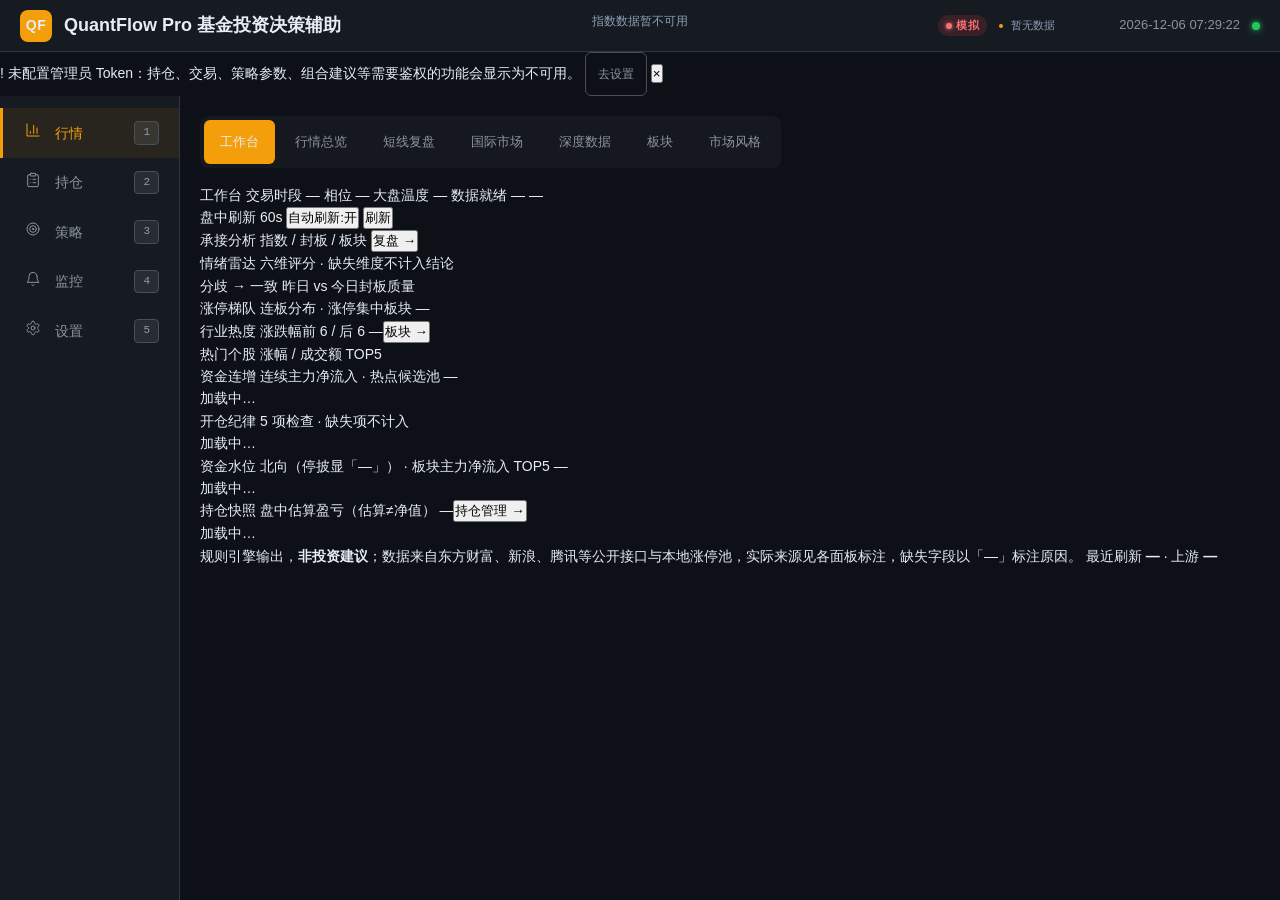
==== web/static/index.html @ f6740909 "fix(ui): 首帧预上色消除 boot 后布局位移 + shell=off 重定向透传查询串(S9-19) 根因: - 渐进渲染先画出存量首帧, DCL 时 shell boot 挂 body.q" ====
<!DOCTYPE html>
<html lang="zh-CN">
<head>
<meta charset="UTF-8">
<meta name="viewport" content="width=device-width, initial-scale=1.0, viewport-fit=cover">
<meta name="apple-mobile-web-app-capable" content="yes">
<meta name="mobile-web-app-capable" content="yes">
<meta name="apple-mobile-web-app-status-bar-style" content="black-translucent">
<meta name="theme-color" content="#04070E">
<link rel="icon" type="image/svg+xml" href="data:image/svg+xml,%3Csvg xmlns='http://www.w3.org/2000/svg' viewBox='0 0 32 32'%3E%3Crect width='32' height='32' rx='8' fill='%2322e3ff'/%3E%3Ctext x='16' y='21.5' font-family='Arial,sans-serif' font-size='13' font-weight='700' fill='%2304070e' text-anchor='middle'%3EQF%3C/text%3E%3C/svg%3E">
<title>QuantFlow Pro 基金投资决策辅助</title>
<style>
/* ========== 全局变量与重置 ========== */
:root {
  --bg-primary: #0d1117;
  --bg-card: #161b22;
  --bg-card-hover: #1c2330;
  --border: #30363d;
  --border-light: #484f58;
  --text-primary: #e6edf3;
  --text-secondary: #8b949e;
  /* STAGE5 R1: 亮色回退对比度过 AA(对卡片 #161b22):
     muted #8B9DB4 = 6.2:1(原 #6e7681 仅 3.8:1);
     tertiary #758AA0 = 4.9:1(原 #586069 仅 2.7:1)。 */
  --text-muted: #8B9DB4;
  --text-tertiary: #758AA0;
  --text-warning: #f59e0b;
  --bg-hover: rgba(255,255,255,0.06);
  --accent: #f59e0b;
  --accent-blue: #f59e0b;
  --accent-cyan: #06b6d4;
  --accent-purple: #f59e0b;
  --color-up: #F87171;
  --color-down: #22c55e;
  --color-flat: #94a3b8;
  --color-info: #3b82f6;
  --color-warning: #f59e0b;
  --color-critical: #F87171;
  --radius: 8px;
  --radius-lg: 12px;
  --shadow: 0 4px 24px rgba(0,0,0,0.3);
  /* STAGE5 R2(P1-12): transition 显式化——原 all 会把 layout 属性(padding/width)
     也纳入过渡，改为只过渡视觉合成属性；var(--transition) 的全部引用点随之生效 */
  --transition: color var(--duration-base) ease, background-color var(--duration-base) ease, border-color var(--duration-base) ease, box-shadow var(--duration-base) ease, transform var(--duration-base) ease, opacity var(--duration-base) ease;
}
*, *::before, *::after { margin:0; padding:0; box-sizing:border-box; }
html, body { height:100%; overflow:hidden; }
body {
  font-family: -apple-system, BlinkMacSystemFont, 'Segoe UI', 'PingFang SC', 'Microsoft YaHei', sans-serif;
  background: var(--bg-primary);
  color: var(--text-primary);
  font-size: 14px;
  line-height: 1.6;
}
::-webkit-scrollbar { width:6px; height:6px; }
::-webkit-scrollbar-track { background:transparent; }
::-webkit-scrollbar-thumb { background:var(--border-light); border-radius:3px; }
::-webkit-scrollbar-thumb:hover { background:var(--text-muted); }

/* ========== 布局 ========== */
.app { display:flex; flex-direction:column; height:100vh; }
.topbar {
  height:52px; min-height:52px;
  background: var(--bg-card);
  border-bottom: 1px solid var(--border);
  display:flex; align-items:center;
  padding: 0 20px;
  gap: 20px;
  z-index: var(--qf-z-nav); /* STAGE5 R1: z-index 收敛至 tokens 六档 */
}
.main-layout { display:flex; flex:1; overflow:hidden; }
.sidebar {
  width: 180px; min-width:180px;
  background: var(--bg-card);
  border-right: 1px solid var(--border);
  display:flex; flex-direction:column;
  padding: 12px 0;
  overflow-y: auto;
}
.content { flex:1; overflow-y:auto; padding:20px; }

/* ========== 顶部栏 ========== */
.logo {
  display:flex; align-items:center; gap:12px;
  font-size:18px; font-weight:700;
  white-space:nowrap;
}
.logo-icon {
  width:32px; height:32px;
  background: var(--accent);
  border-radius:8px;
  display:flex; align-items:center; justify-content:center;
  font-size:14px; font-weight:700; color:var(--qf-ink); /* STAGE5 R2: 引用 token */
  letter-spacing:0.5px;
}
.index-bar { display:flex; gap:16px; flex:1; justify-content:center; }
.index-item {
  display:flex; align-items:center; gap:8px;
  padding:4px 12px;
  background: rgba(255,255,255,0.03);
  border-radius:6px;
  font-size:13px;
  flex:0 0 auto;
  white-space:nowrap;
}
.index-name { color:var(--text-secondary); font-weight:500; }
.index-price { font-weight:600; font-size:14px; }
.index-change { font-size:12px; font-weight:500; }
.topbar-right { display:flex; align-items:center; gap:12px; font-size:13px; color:var(--text-secondary); }
.status-dot {
  width:8px; height:8px; border-radius:50%;
  background:var(--color-down);
  box-shadow: 0 0 6px var(--color-down);
  animation: pulse-dot var(--duration-loop) infinite;
}
.status-dot.connected { background:var(--color-down); }
.status-dot.disconnected { background:var(--color-up); animation: none; }
@keyframes pulse-dot {
  0%,100% { opacity:1; }
  50% { opacity:0.4; }
}
/* (2026-11-05) 阶段三 P2-01：连接状态点是 8×8 的可聚焦按钮(role=button tabindex=0)，
   远低于 48px 触摸目标。视觉尺寸按约束不变，用透明 ::after 把命中区扩到 56×56
   （移动端顶栏仅 46px 高，48 的框以圆点为中心会被视口上沿裁掉约 2px，取 56 保证
   采样区内实测 ≥48×48；伪元素不改变布局占位、不产生滚动）。
   topbar-right 内圆点右侧无其他可点元素，向下溢出顶栏的 5~9px 落在内容区右侧留白。 */
#connStatus { position:relative; }
#connStatus::after {
  content:''; position:absolute; left:50%; top:50%;
  width:56px; height:56px; transform:translate(-50%,-50%);
}

/* ========== 侧边导航 ========== */
.nav-item {
  display:flex; align-items:center; gap:12px;
  padding:12px 20px;
  cursor:pointer;
  color:var(--text-secondary);
  transition: var(--transition);
  border-left:3px solid transparent;
  font-size:14px;
}
.nav-item:hover { background:rgba(255,255,255,0.04); color:var(--text-primary); }
.nav-item.active {
  color:var(--accent);
  background:rgba(245,158,11,0.08);
  border-left-color:var(--accent);
}
.nav-icon { width:20px; text-align:center; font-size:16px; }

/* ========== 页面容器 ========== */
.page { display:none; }
.page.active { display:block; }

/* ========== 通用组件 ========== */
.card {
  background:var(--bg-card);
  border:1px solid var(--border);
  border-radius:var(--radius-lg);
  padding:20px;
  transition: var(--transition);
}
.card:hover { border-color:var(--border-light); }
.card-title {
  font-size:14px; font-weight:600;
  margin-bottom:16px;
  display:flex; align-items:center; gap:8px;
}
.card-title::before {
  content:'';
  width:3px; height:16px;
  background:var(--accent-blue);
  border-radius:2px;
}
.grid-2 { display:grid; grid-template-columns:repeat(2,1fr); gap:16px; }
/* (2026-10-26) 修复移动端内容被裁切：CSS Grid 的 item 默认 min-width:auto，
   会按内容（这里含多列表格）的 min-content 撑宽轨道 —— 实测 #page-fund 在 375px 视口下
   轨道被撑到 532px，卡片溢出 157px 且因 body overflow-x:hidden 而无滚动条，
   "操作"列与按钮直接点不到。给 grid item 补 min-width:0 后轨道回到 351px，
   表格由 .table-wrap 内部横向滚动承载（其本身即 overflow-x:auto）。 */
.grid-2 > *, .grid-3 > *, .grid-4 > * { min-width:0; }
/* (2026-10-28) 基金页双栏挤压修复:8 列持仓表(含 4 个操作按钮)在双栏下被压成逐字竖排,
   实测 1440 视口名称列仅 58px、"现净值"整列竖排、操作列滚出可视区;1920 双栏表宽 800
   也仅够勉强换行。策略:≤1680 单列(表格独占整行),≥1681 改 2:1 非对称分栏保证表格优先;
   表格自身给 min-width 兜住 769~999 窄栏,横向滚动仍由 .table-wrap 的 overflow-x 承载。 */
#fundPositionTableWrap table { min-width:860px; }
#fundPositionTableWrap th { white-space:nowrap; }
/* 徽章为 inline-flex,默认可收缩会把"截至 2026-10-27"从连字符处折成两行(1024 实测);
   本表允许换行后,说明文字整体落到下一行,日期保持完整。 */
#fundPositionTableWrap .freshness-badge { flex-wrap:wrap; }
@media (max-width:1680px) {
  .fund-grid { grid-template-columns:1fr; }
}
@media (min-width:1681px) {
  .fund-grid { grid-template-columns:minmax(0,2fr) minmax(360px,1fr); }
}
.grid-3 { display:grid; grid-template-columns:repeat(3,1fr); gap:16px; }
/* (2026-10-26) CLS 修复：首屏容器在异步回填前高度为 0（或远小于终态），数据到达后撑开，
   导致下方内容整体下移。实测桌面 CLS 0.03–0.37（中位数 0.23，远超 0.1 阈值）。
   下面的高度全部来自 Playwright 实测的"空态 vs 填充后"渲染高度，不是估算：
     桌面 1440：indexCards 159→139、sectorHeatmap 220→507、热股表容器 199→360
     移动 390 ：indexCards 159→388、sectorHeatmap →734
   策略：能定高的定高（min=max），内容多于预期时容器内滚动，保证任何一次回填都不改变外部布局。 */
/* (2026-10-28) 生产移动端 CLS 0.023 的位移源是 #indexCards 异步回填（先 +48px 再 +40px）：
   旧的 160/392 两组预留按早期卡片高度估算，已比当前终态少 80~90px；终态高度随列数变化，
   按断点各自预留实测：3 列(>1024) 169px、2 列(769–1024) 354px、1 列(≤768) 480px
   （375/414/768 实测一致，360 视口 468px），向上取整到 172/360/484。 */
#indexCards { min-height:172px; }
#indexCards > .card { contain:layout; }
/* 阶段5: 策略页两张图表卡被栅格 stretch 拉到等高(受 K线卡 450px 影响), 空态雷达
   只有 120px 内容却顶在上边, 下方留出大片空白。让首卡纵向 flex + 内容区 flex:1,
   空白就分布到上下变成呼吸, 而不是堆在底部像没渲染完。 */
#page-strategy .grid-2 > .card:first-child { display:flex; flex-direction:column; }
#page-strategy .grid-2 > .card:first-child > div:last-child { flex:1; }
#sectorHeatmap { min-height:510px; max-height:510px; overflow-y:auto; }
#hotStockWrap { min-height:360px; }
@media (max-width:1024px) {
  #indexCards { min-height:360px; }
}
@media (max-width:768px) {
  #indexCards { min-height:484px; }
  /* 移动端热力图在首屏视口外，预留过大只会留白，故取较小定高 + 内部滚动 */
  #sectorHeatmap { min-height:420px; max-height:420px; }
}
.grid-4 { display:grid; grid-template-columns:repeat(4,1fr); gap:16px; }
.flex-between { display:flex; justify-content:space-between; align-items:center; }
.mb-16 { margin-bottom:24px; }   /* 阶段5 节奏: 区块间距 16→24, 与 4px 栅格对齐的宏观呼吸 */
.mb-12 { margin-bottom:12px; }
.mt-16 { margin-top:16px; }
.gap-16 { gap:16px; }

/* 表格 */
.table-wrap { overflow-x:auto; }
table { width:100%; border-collapse:collapse; font-size:13px; }
th {
  text-align:left; padding:12px 12px;
  background:rgba(255,255,255,0.03);
  color:var(--text-secondary);
  font-weight:500; font-size:12px;
  letter-spacing:0.3px;
  border-bottom:1px solid var(--border);
  position:sticky; top:0;
  white-space:nowrap;
}
td {
  padding:12px 12px;
  border-bottom:1px solid var(--border);
  transition: var(--transition);
}
tr:hover td { background:rgba(255,255,255,0.02); }
tr:nth-child(even) td { background:rgba(255,255,255,0.01); }
tr:nth-child(even):hover td { background:rgba(255,255,255,0.03); }

/* 标签页 */
.tabs { display:flex; gap:4px; margin-bottom:16px; background:rgba(255,255,255,0.03); border-radius:8px; padding:4px; }
.tab {
  padding:8px 16px; border-radius:6px; cursor:pointer;
  color:var(--text-secondary); font-size:13px; font-weight:500;
  transition: var(--transition);
}
.tab:hover { color:var(--text-primary); }
.tab.active { background:var(--accent-blue); color:var(--qf-ink); } /* STAGE5 R2: 琥珀底 ink 深字(8.8:1) */

/* 按钮 */
.btn {
  padding:8px 20px; border:none; border-radius:6px;
  font-size:13px; font-weight:500; cursor:pointer;
  transition: var(--transition); display:inline-flex;
  align-items:center; gap:8px;
}
.btn-primary { background:var(--accent); color:var(--qf-ink); }
.btn-primary:hover { background:#d97706; }
/* (2026-11-05) 阶段三 P1-01：hud 主题把 --color-up/--color-down 重映射为浅色板
   (#F87171/#34D399)，白色文字实测仅 2.76:1 与 1.92:1（AA 要求 4.5:1）。底色按约束保留，
   文字改为深色 #0b1220：在 #F87171 上实测 6.77:1、在 #34D399 上 9.74:1；
   hover 态两者整元素 opacity .9 后仍为 5.67:1 与 8.06:1；disabled 态
   由下方 :disabled 规则固定 .85，实测 5.17:1 / 7.30:1。 */
.btn-success { background:var(--color-down); color:#0b1220; }
.btn-success:hover { opacity:0.9; }
.btn-danger { background:var(--color-up); color:#0b1220; }
.btn-danger:hover { opacity:0.9; }
/* (2026-11-05) 阶段三 P1-01 续：提交中的 disabled 态由 withLoading() 写 inline
   opacity:.6，整元素与背景合成后 danger 仅 3.19:1、success 4.21:1（仍低于 4.5）。
   只对这两个语义按钮把加载态透明度固定为 .85（实测 5.19:1 / 7.29:1），
   其余按钮维持原有 .6 外观；inline 声明需 !important 才能覆盖。 */
.btn-danger:disabled, .btn-success:disabled { opacity:0.85 !important; }
.btn-outline {
  background:transparent; color:var(--text-secondary);
  border:1px solid var(--border-light);
}
.btn-outline:hover { border-color:var(--accent-blue); color:var(--accent-blue); }
.btn-sm { padding:8px 12px; font-size:12px; }

/* 弹窗 */
.modal-mask {
  position:fixed; top:0; left:0; right:0; bottom:0;
  background:rgba(0,0,0,0.6); z-index:var(--qf-z-modal);
  display:flex; align-items:center; justify-content:center;
  padding:20px;
}
.modal-box {
  background:var(--bg-card); border:1px solid var(--border);
  border-radius:var(--radius-lg); width:100%; box-shadow:var(--shadow);
}
.modal-header {
  display:flex; justify-content:space-between; align-items:center;
  padding:16px 20px; border-bottom:1px solid var(--border);
  font-size:14px; font-weight:600;
}
.modal-close { cursor:pointer; font-size:22px; color:var(--text-muted); line-height:1; padding:0 4px; }
.modal-close:hover { color:var(--text-primary); }
.modal-body { padding:20px; }

/* 温度计组件 */
.thermo-meter {
  display:flex; align-items:center; gap:16px; padding:12px 0;
}
.thermo-bar {
  flex:1; height:12px; border-radius:6px;
  background:linear-gradient(to right, var(--color-down) 0%, var(--color-flat) 40%, var(--color-warning) 70%, var(--color-up) 100%);
  position:relative; box-shadow:inset 0 1px 3px rgba(0,0,0,0.3);
}
.thermo-pointer {
  position:absolute; top:-4px; width:4px; height:20px;
  background:#fff; border-radius:2px; box-shadow:0 0 6px rgba(255,255,255,0.8);
  /* QA 复核观察项: 移除对 left 属性的 layout 过渡(违反 motion 铁律)。
     温度计整卡经 innerHTML 重渲染更新, 过渡在重建元素上从不生效(零视觉变化);
     translateX 百分比相对元素自身宽度而非容器, 纯 CSS 无法等价替换 left:% 定位,
     按风险最小原则移除动画而非改写布局。 */
}
.thermo-score {
  font-size:32px; font-weight:700; min-width:60px; text-align:right;
}

/* 分析师角色卡片 */
.analyst-grid { display:grid; grid-template-columns:repeat(auto-fit,minmax(220px,1fr)); gap:12px; margin:12px 0; }
.analyst-card {
  padding:12px 12px; border:1px solid var(--border); border-radius:8px;
  background:rgba(255,255,255,0.02);
}
.analyst-name { font-size:13px; font-weight:600; color:var(--accent); margin-bottom:4px; }
.analyst-opinion { font-size:12px; color:var(--text-secondary); line-height:1.5; }

/* 辩论区 */
.debate-box {
  padding:12px; border-left:3px solid var(--border); margin:8px 0;
  background:rgba(255,255,255,0.02); border-radius:0 6px 6px 0;
}
.debate-bull { border-left-color:var(--color-up); }
.debate-bear { border-left-color:var(--color-down); }

/* 信号强度条 */
.signal-row { display:flex; align-items:center; gap:8px; padding:8px 0; font-size:12px; }
.signal-label { min-width:90px; color:var(--text-secondary); }
.signal-bar { flex:1; height:6px; background:var(--border); border-radius:3px; overflow:hidden; }
.signal-bar-fill { height:100%; border-radius:3px; }
.signal-score { min-width:50px; text-align:right; font-weight:600; }

/* 输入框 */
.input, .select {
  background:var(--bg-primary); border:1px solid var(--border);
  border-radius:6px; padding:8px 12px; color:var(--text-primary);
  font-size:13px; outline:none; transition: var(--transition);
  width:100%;
}
.input:focus, .select:focus { border-color:var(--accent-blue); }
/* (2026-11-05) 阶段三 P2-04：原本 .input 的 outline:none + .input:focus 只换边框色，
   键盘用户在 config 页看不到焦点；position 页行内链接又沿用 UA 默认
   outline(1px #101010)，在深底上几乎不可见。统一改为 focus-visible 高对比
   焦点环（STAGE5 R2: 引用 token --qf-neon-cyan，对深底约 10:1，远超 3:1）。
   放在 .input:focus 之后以保证同特异度下后者生效。 */
.input:focus-visible, .select:focus-visible, textarea:focus-visible,
a:focus-visible, button:focus-visible, [role="button"]:focus-visible,
[tabindex]:focus-visible,
.btn:focus-visible, .tab:focus-visible, .hud-subtab:focus-visible, .bottom-tab-item:focus-visible {
  outline: 2px solid var(--qf-neon-cyan); outline-offset: 2px;
}
.select { cursor:pointer; }
.form-group { margin-bottom:16px; }
.form-label { display:block; font-size:12px; color:var(--text-secondary); margin-bottom:6px; font-weight:500; }

/* 信号标签 */
.signal { padding:4px 12px; border-radius:4px; font-size:12px; font-weight:600; display:inline-block; }
.signal-bullish { background:rgba(239,68,68,0.15); color:var(--color-up); }
.signal-bearish { background:rgba(34,197,94,0.15); color:var(--color-down); }
.signal-neutral { background:rgba(148,163,184,0.15); color:var(--color-flat); }
.signal-buy { background:rgba(239,68,68,0.2); color:var(--color-up); }
.signal-sell { background:rgba(34,197,94,0.2); color:var(--color-down); }
.signal-hold { background:rgba(148,163,184,0.2); color:var(--color-flat); }

/* 进度条 */
.progress-bar { height:6px; background:var(--border); border-radius:3px; overflow:hidden; }
/* QA 复核观察项: 移除 transition: width(同 thermo-pointer 裁定——innerHTML 重渲染
   使 transition 从不生效, 移除为零视觉变化且符合 motion 铁律) */
.progress-fill { height:100%; border-radius:3px; }

/* Toast */
.toast-container { position:fixed; top:60px; right:20px; z-index:var(--qf-z-toast); display:flex; flex-direction:column; gap:8px; }
.toast {
  padding:12px 20px; border-radius:8px;
  font-size:13px; font-weight:500;
  box-shadow:var(--shadow);
  animation: toast-in var(--duration-slow) ease;
  min-width:240px;
}
/* 状态色板(toast/api-error-panel 成对调校 bg/border/text，语义独立暂不入 token；暗色由 aurora-theme 覆写) */
.toast-success { background:#065f46; color:#6ee7b7; border:1px solid #059669; }
.toast-error { background:#7f1d1d; color:#fca5a5; border:1px solid #dc2626; }
.toast-info { background:#1e3a5f; color:#93c5fd; border:1px solid #2563eb; }
/* 阶段四:持久错误卡(不自动消失,带明确原因与重试) */
.api-error-panel {
  /* --token-banner-bottom 由 refreshTokenBanner() 写入：未配置 Token 时顶部多一条横幅，
     错误卡必须从横幅下沿开始，否则会盖住横幅上的"去设置"按钮。 */
  position:fixed; top:var(--token-banner-bottom, 60px); right:20px; z-index:var(--qf-z-toast); display:none;
  align-items:flex-start; gap:12px; max-width:380px; padding:12px 16px;
  border-radius:10px; background:#7f1d1d; color:#fca5a5; border:1px solid #dc2626;
  box-shadow:0 8px 24px rgba(0,0,0,0.35); font-size:13px;
}
.api-error-panel.show { display:flex; }
.api-error-panel .aep-body { flex:1; min-width:0; }
.api-error-panel .aep-title { font-weight:700; margin-bottom:2px; color:#fecaca; }
.api-error-panel .aep-msg { line-height:1.5; word-break:break-word; }
.api-error-panel .aep-retry {
  background:#dc2626; color:#fff; border:0; border-radius:6px;
  padding:4px 12px; cursor:pointer; font-size:12px; flex-shrink:0;
}
.api-error-panel .aep-close {
  background:transparent; border:0; color:#fca5a5; font-size:16px;
  line-height:1; cursor:pointer; flex-shrink:0;
}
@media (max-width:640px) {
  /* top 同样要避让 Token 横幅（移动端横幅会换行到 2~3 行） */
  .api-error-panel { left:12px; right:12px; top:var(--token-banner-bottom, 56px); max-width:none; }
  /* S9-18: 触控目标 ≥44px(仅移动端收紧, 桌面保持紧凑) */
  .api-error-panel .aep-retry { min-height:44px; min-width:44px; }
  .api-error-panel .aep-close { min-width:44px; min-height:44px; font-size:20px; }
}
@keyframes toast-in { from { opacity:0; transform:translateX(40px); } to { opacity:1; transform:translateX(0); } }

/* Loading（静态占位，无扫光动画） */
.pulse-loading { position:relative; }

/* 热力图 */
.heatmap { display:flex; flex-wrap:wrap; gap:4px; }
.heatmap-cell {
  padding:8px 12px; border-radius:4px;
  font-size:12px; font-weight:500;
  cursor:default; transition: var(--transition);
  text-align:center; min-width:80px;
}
.heatmap-cell:hover { transform:scale(1.05); }

/* 新闻滚动 */
.news-ticker {
  overflow:hidden; white-space:nowrap;
  background:rgba(255,255,255,0.02);
  border-radius:8px; padding:12px 16px;
  position:relative;
}
.news-ticker-inner {
  display:inline-block;
  /* 2026-11-08：时长由 JS 按内容宽度注入（--ticker-dur，固定 60px/s）。
     原来写死 30s：40 条资讯内容宽约 1.5 万像素，30 秒跑完 ≈ 520px/s，
     肉眼来不及读。默认值仅作兜底。 */
  animation: ticker-scroll var(--ticker-dur, var(--duration-ticker)) linear infinite;
}
@keyframes ticker-scroll {
  0% { transform:translateX(0); }
  100% { transform:translateX(-50%); }
}
.news-item { display:inline-flex; align-items:center; gap:8px; margin-right:40px; }
.news-dot { width:5px; height:5px; border-radius:50%; background:var(--accent-blue); }

/* 辩论面板 */
.debate-panel { display:grid; grid-template-columns:1fr auto 1fr; gap:16px; }
.debate-side { padding:16px; border-radius:8px; }
.debate-bull { background:rgba(239,68,68,0.06); border:1px solid rgba(239,68,68,0.15); }
.debate-bear { background:rgba(34,197,94,0.06); border:1px solid rgba(34,197,94,0.15); }
.debate-center {
  display:flex; flex-direction:column; align-items:center; justify-content:center;
  padding:16px; min-width:120px;
}
.debate-vs {
  font-size:14px; font-weight:700;
  color:var(--text-muted);
  letter-spacing:1px;
}

/* 决策卡片 */
.decision-card {
  text-align:center; padding:24px;
  border-radius:var(--radius-lg);
  border:2px solid;
}
.decision-buy { border-color:var(--color-up); background:rgba(239,68,68,0.05); }
.decision-sell { border-color:var(--color-down); background:rgba(34,197,94,0.05); }
.decision-hold { border-color:var(--color-flat); background:rgba(148,163,184,0.05); }
.decision-label { font-size:22px; font-weight:700; letter-spacing:1px; }

/* 预警项 */
.alert-item {
  display:flex; align-items:flex-start; gap:12px;
  padding:12px; border-radius:8px;
  margin-bottom:8px;
  border-left:3px solid;
}
.alert-info { border-color:var(--color-info); background:rgba(59,130,246,0.05); }
.alert-warning { border-color:var(--color-warning); background:rgba(245,158,11,0.05); }
.alert-critical { border-color:var(--color-critical); background:rgba(239,68,68,0.05); }
.alert-icon { font-size:18px; margin-top:2px; }

/* 健康状态 */
.health-dot { width:10px; height:10px; border-radius:50%; display:inline-block; }
.health-ok { background:var(--color-down); box-shadow:0 0 6px var(--color-down); }
.health-warn { background:var(--color-warning); box-shadow:0 0 6px var(--color-warning); }
.health-err { background:var(--color-up); box-shadow:0 0 6px var(--color-up); }

/* ========== 响应式 ========== */
@media (max-width:1024px) {
  .grid-4 { grid-template-columns:repeat(2,1fr); }
  .grid-3 { grid-template-columns:repeat(2,1fr); }
  .debate-panel { grid-template-columns:1fr; }
  .debate-center { flex-direction:row; min-width:auto; }
}
@media (max-width:768px) {
  .sidebar { display:none; }
  .grid-4, .grid-3, .grid-2 { grid-template-columns:1fr; }
  .index-bar { display:none; }
  /* (2026-11-05) 阶段三补丁:移动端固定底栏实测 54px(≤768 断点 58px),原留白 70px 未计入
     刘海屏底部安全区 —— iPhone 类设备 safe-area-inset-bottom≈34px 时底栏实际高 88px,
     内容最后一段会被永久压住 18px。这里把留白与 scroll-padding 同步叠加 env(),
     保证滚到底后末行控件仍在底栏之上;scroll-padding-bottom 让键盘聚焦 /
     scrollIntoView 把控件滚出底栏覆盖区(WCAG 2.4.11)。不改底栏高度、不改布局骨架。 */
  .content {
    padding:12px;
    padding-bottom:calc(70px + env(safe-area-inset-bottom, 0px));
    scroll-padding-bottom:calc(70px + env(safe-area-inset-bottom, 0px));
  }
  .bottom-tab-bar { display:flex !important; }
  .data-quality-badge { display:none; }
  .data-freshness { display:none; }
  .llm-provider-bar { font-size:11px; padding:8px 12px; }

  /* ===== 移动端深度优化(2026-07-30) ===== */
  /* 顶栏瘦身:logo 文字隐藏,只保留 logo 图标 + 时间 */
  .logo span { display:none; }
  .logo-icon { width:28px; height:28px; font-size:13px; }
  /* 刘海屏顶部安全区(iPhone X+ status bar) */
  .topbar { height:46px; min-height:46px; padding:0 12px; padding-top:max(8px, env(safe-area-inset-top)); gap:12px; }
  .topbar-right { gap:8px; font-size:11px; }
  #sysTime { font-size:11px; }

  /* 卡片更紧凑:减小内边距,避免内容拥挤 */
  .card { padding:12px; border-radius:10px; }
  .card-title { font-size:14px; margin-bottom:12px; }
  .mb-16 { margin-bottom:12px; }
  .mb-12 { margin-bottom:8px; }

  /* 表格字号缩小,行高紧凑,横向滚动更友好 */
  table { font-size:12px; }
  th { padding:8px 8px; font-size:11px; }
  td { padding:8px 8px; }
  .table-wrap { -webkit-overflow-scrolling:touch; }

  /* 按钮组在移动端强制换行,避免溢出 */
  .btn { padding:8px 12px; font-size:12px; }
  .btn-sm { padding:4px 12px; font-size:11px; }

  /* 模态框更窄,padding 减小,避免撑满屏幕 */
  .modal-mask { padding:0; }
  .modal-box { border-radius:0; min-height:100vh; max-height:100vh; overflow-y:auto; }
  .modal-header { padding:12px 16px; font-size:14px; position:sticky; top:0; background:var(--bg-card); z-index:var(--qf-z-sticky); }
  .modal-close { font-size:24px; }
  .modal-body { padding:16px; max-height:none !important; }

  /* 内联 grid 1fr 1fr 在移动端强制单列(覆盖内联 style) */
  .modal-body [style*="grid-template-columns:1fr 1fr"] { grid-template-columns:1fr !important; }
  .modal-body [style*="display:grid"] { gap:8px !important; }
  /* 添加股票表单(2026-07-30):移动端强制单列 */
  #addStockForm [style*="grid-template-columns:1fr 1fr"] { grid-template-columns:1fr !important; }

  /* flex 按钮组换行:gap 较大且无 flex-wrap 的容器,移动端允许换行 */
  .card [style*="display:flex"][style*="gap:12px"]:not([style*="flex-wrap"]) { flex-wrap:wrap; gap:8px !important; }
  .card [style*="display:flex"][style*="gap:8px"]:not([style*="flex-wrap"]):not([style*="align-items:center"]) { flex-wrap:wrap; }

  /* 输入框在移动端占满宽度,取消 max-width 限制 */
  .input { width:100% !important; max-width:none !important; }
  .card [style*="max-width"] { max-width:none !important; width:100% !important; }

  /* SVG 图表自适应宽度(K线/雷达图固定 280px 不可缩放) */
  svg[width="280"] { width:100% !important; height:auto !important; }
  svg[width="100%"] { height:auto !important; }
  svg[viewBox] { max-width:100%; }

  /* 辩论面板:多空双方纵向排列(已在 1024px 处理,768px 进一步紧凑) */
  .debate-side { padding:12px; }
  .debate-center { padding:8px; min-width:0; }

  /* 决策卡片:字号缩小 */
  .decision-card { padding:16px; }
  .decision-label { font-size:18px; }

  /* 温度计:缩小分数 */
  .thermo-score { font-size:24px; min-width:50px; }
  .thermo-bar { height:10px; }

  /* 分析师卡片:最小宽度降为 160px,避免过窄 */
  .analyst-grid { grid-template-columns:1fr; gap:8px; }
  .analyst-card { padding:8px 12px; }
  .analyst-name { font-size:12px; }
  .analyst-opinion { font-size:11px; }

  /* 底部 tab 小屏适配 */
  .bottom-tab-bar .tab-items { padding:2px 2px 0; }
  .bottom-tab-item { padding:4px 2px 4px; font-size:11px; letter-spacing:0.05em; }
  .bottom-tab-item .tab-icon svg { width:16px; height:16px; }
  .bottom-tab-item.active::after { inset:1px -1px; border-radius:8px; }

  /* LLM provider bar 内边距更紧凑 */
  .llm-provider-bar { font-size:11px; padding:8px 12px; margin-bottom:12px; }

  /* 上传模态框:文件大小提示更紧凑 */
  #uploadModal .modal-box { max-width:100% !important; }
  #uploadResult table { font-size:11px; }
  #uploadResult th, #uploadResult td { padding:4px 4px; }
}

/* ===== 超小屏优化(<=360px):进一步压缩 ===== */
@media (max-width:360px) {
  .bottom-tab-item { padding:4px 2px 4px; font-size:11px; letter-spacing:0.05em; }
  .bottom-tab-item .tab-icon svg { width:14px; height:14px; }
  .bottom-tab-item.active::after { inset:0; border-radius:6px; }
  .card { padding:12px; }
  .card-title { font-size:13px; }
  table { font-size:11px; }
  th, td { padding:4px 8px; }
  .btn { padding:4px 12px; font-size:11px; }
  .logo-icon { width:24px; height:24px; font-size:11px; }
  .topbar { padding:0 8px; }
  #sysTime { font-size:11px; letter-spacing:0.05em; }
  .modal-body { padding:12px; }
  /* 超小屏表格优化(2026-07-30):数字列不换行 + 等宽数字,
     配合 .table-wrap overflow-x:auto 横向滚动,避免 7 列挤压导致数字换行难读。
     pure CSS,不改 HTML 结构/配色/字体。 */
  th, td { white-space:nowrap; }
  table { font-variant-numeric:tabular-nums; }
}

/* ===== 横屏适配(高度 <500px):模态框不撑满 ===== */
@media (max-width:768px) and (max-height:500px) and (orientation:landscape) {
  .modal-box { min-height:auto; max-height:100vh; }
  .modal-body { max-height:70vh !important; overflow-y:auto; }
}

/* ========== 数据质量徽章 ========== */
.data-quality-badge {
  display:inline-flex; align-items:center; gap:4px;
  padding:2px 8px; border-radius:10px;
  font-size:11px; font-weight:600;
  letter-spacing:0.5px;
}
/* 状态徽章色板(成对调校 dot/glow，语义独立暂不入 token；#f87171 与 --color-up 同值) */
.badge-realtime { background:rgba(34,197,94,0.15); color:#4ade80; }
.badge-delayed { background:rgba(245,158,11,0.15); color:#fbbf24; }
.badge-mock { background:rgba(239,68,68,0.15); color:#f87171; }
.badge-realtime::before, .badge-delayed::before, .badge-mock::before {
  content:''; width:6px; height:6px; border-radius:50%;
}
.badge-realtime::before { background:#4ade80; box-shadow:0 0 4px #4ade80; }
.badge-delayed::before { background:#fbbf24; box-shadow:0 0 4px #fbbf24; }
.badge-mock::before { background:#f87171; box-shadow:0 0 4px #f87171; }

/* ========== LLM Provider 状态 ========== */
.llm-provider-bar {
  display:flex; align-items:center; gap:8px;
  padding:8px 16px; border-radius:8px;
  background:rgba(245,158,11,0.08);
  border:1px solid rgba(245,158,11,0.2);
  font-size:12px; margin-bottom:16px;
}
.llm-provider-icon { display:inline-flex; }
.llm-provider-name { color:var(--accent); font-weight:600; }
.llm-provider-status { margin-left:auto; }

/* ========== 底部标签栏（移动端）— 全新设计(2026-08-01) ========== */
.bottom-tab-bar {
  display:none;
  position:fixed; bottom:0; left:0; right:0;
  z-index:var(--qf-z-nav); /* STAGE5 R1: 移动端底部导航与顶栏同档 */
  padding:0;
  padding-bottom:env(safe-area-inset-bottom, 0px);
  /* 玻璃态效果 */
  background:rgba(22,27,34,0.85);
  backdrop-filter:blur(16px) saturate(1.4);
  -webkit-backdrop-filter:blur(16px) saturate(1.4);
  /* 渐变顶部边框 */
  border-top:none;
  box-shadow:0 -1px 0 rgba(48,54,61,0.5), 0 -4px 20px rgba(0,0,0,0.2);
}
.bottom-tab-bar::before {
  content:'';
  position:absolute; top:0; left:0; right:0; height:1px;
  background:linear-gradient(90deg, transparent 5%, rgba(245,158,11,0.3) 30%, rgba(245,158,11,0.5) 50%, rgba(245,158,11,0.3) 70%, transparent 95%);
}
.bottom-tab-bar .tab-items {
  display:flex;
  overflow-x:auto;
  -webkit-overflow-scrolling:touch;
  scrollbar-width:none;
  gap:0;
  padding:2px 4px 0;
}
.bottom-tab-bar .tab-items::-webkit-scrollbar { display:none; }
.bottom-tab-item {
  display:flex; flex-direction:column; align-items:center;
  justify-content:center;
  padding:4px 4px 8px;
  cursor:pointer;
  color:var(--text-muted);
  font-size:11px; letter-spacing:0.05em; /* STAGE5 R2: 微标签 10→11px + 字距 */
  font-weight:500;
  min-width:0; flex:1 0 auto;
  position:relative;
  transition: color var(--duration-base) ease, transform var(--duration-base) ease;
  border-radius:8px;
  margin:2px 1px;
  letter-spacing:0.3px;
}
.bottom-tab-item .tab-icon {
  font-size:18px;
  margin-bottom:2px;
  display:inline-flex;
  align-items:center;
  justify-content:center;
  position:relative;
  z-index:var(--qf-z-sticky); /* STAGE5 R1: 需压过 .active::after(base 档) */
  transition: transform var(--duration-slow) cubic-bezier(0.34,1.56,0.64,1), color var(--duration-base) ease;
}
.bottom-tab-item .tab-icon svg {
  width:18px; height:18px;
  transition: transform var(--duration-slow) cubic-bezier(0.34,1.56,0.64,1);
}
/* 活动指示器 — 标签上方的小圆点 */
.bottom-tab-item .tab-indicator {
  position:absolute; top:-1px; left:50%;
  width:3px; height:3px;
  border-radius:50%;
  background:var(--accent);
  transform:translateX(-50%) scale(0);
  transition: transform var(--duration-slow) cubic-bezier(0.34,1.56,0.64,1);
  box-shadow:0 0 6px rgba(245,158,11,0.6);
}
/* 活动标签背景高亮 */
.bottom-tab-item.active {
  color:var(--accent);
}
.bottom-tab-item.active::after {
  content:'';
  position:absolute; inset:2px -2px;
  background:linear-gradient(135deg, rgba(245,158,11,0.12), rgba(245,158,11,0.06));
  border-radius:10px;
  z-index:var(--qf-z-base);
  /* STAGE5 R3(P2-13): 纯装饰无限脉冲整改为激活瞬间播一次(250ms emphasis 曲线)，
     循环态删除；reduced-motion 下由 stage5-motion.css 全量关闭 */
  animation-name:tabActivePulse;
  animation-duration:250ms;
  animation-timing-function:var(--qf-ease-emphasis, cubic-bezier(.34,1.4,.64,1));
  animation-iteration-count:1;
}
.bottom-tab-item.active .tab-icon {
  transform:translateY(-1px) scale(1.1);
  color:var(--accent);
  filter:drop-shadow(0 0 6px rgba(245,158,11,0.35));
}
.bottom-tab-item.active .tab-icon svg {
  transform:scale(1.05);
}
.bottom-tab-item.active .tab-indicator {
  transform:translateX(-50%) scale(1);
}
/* 悬停反馈 */
.bottom-tab-item:not(.active):hover {
  color:var(--text-secondary);
  background:rgba(255,255,255,0.04);
}
.bottom-tab-item:not(.active):hover .tab-icon {
  transform:translateY(-1px);
}
/* 点击反馈 */
.bottom-tab-item:active {
  transform:scale(0.94);
}
.bottom-tab-item:active .tab-icon {
  transform:scale(0.94);
}
/* 活动标签脉冲动画 */
@keyframes tabActivePulse {
  0%, 100% { opacity:1; }
  50% { opacity:0.7; }
}

/* ========== 骨架屏加载 ========== */
.skeleton {
  position:relative; overflow:hidden;
  background:var(--border);
  border-radius:4px;
}
.skeleton::after {
  content:''; position:absolute; inset:0;
  /* STAGE5 R1: 原动画位移 left 属性(每帧触发 layout 掉帧)，
     改为 background-position 渐变位移(仅 paint，与 aurora qf-shimmer 同法) */
  background:linear-gradient(90deg, transparent, rgba(255,255,255,0.03), transparent);
  background-size:220% 100%; background-position:130% 0;
  animation: skeleton-shimmer var(--duration-loop) linear infinite;
}
@keyframes skeleton-shimmer { 0% { background-position:130% 0; } 100% { background-position:-30% 0; } }
.skeleton-card {
  padding:20px; border-radius:var(--radius-lg);
  background:var(--bg-card); border:1px solid var(--border);
}
.skeleton-line { height:14px; margin-bottom:12px; border-radius:4px; }
.skeleton-line.w-60 { width:60%; }
.skeleton-line.w-40 { width:40%; }
.skeleton-line.w-80 { width:80%; }
.skeleton-line.w-30 { width:30%; }
.skeleton-line.h-lg { height:24px; }
.skeleton-line.h-xl { height:32px; }
.skeleton-circle { width:40px; height:40px; border-radius:50%; }

/* ========== 数据更新时间戳 ========== */
.data-freshness {
  display:inline-flex; align-items:center; gap:8px;
  font-size:11px; color:var(--text-muted);
  padding:2px 0;
}
.data-freshness .freshness-icon {
  width:4px; height:4px; border-radius:50%;
  background:var(--color-down);
  animation: pulse-dot var(--duration-loop) infinite;
}
.data-freshness.stale .freshness-icon {
  background:var(--color-warning);
  animation: none;
}

/* ========== 键盘快捷键提示 ========== */
.kbd {
  display:inline-block; padding:2px 8px;
  background:rgba(255,255,255,0.08);
  border:1px solid var(--border-light);
  border-radius:4px; font-size:11px;
  font-family:monospace; color:var(--text-muted);
  line-height:1.6;
}
.shortcut-hint {
  position:fixed; bottom:20px; left:50%; transform:translateX(-50%);
  background:var(--bg-card); border:1px solid var(--border-light);
  border-radius:10px; padding:12px 20px;
  box-shadow:var(--shadow); z-index:var(--qf-z-overlay);
  font-size:12px; color:var(--text-secondary);
  display:none; gap:16px; align-items:center;
}
.shortcut-hint.show { display:flex; }

/* ========== 响应式：1200px 侧边栏折叠为图标 ========== */
@media (max-width:1200px) and (min-width:769px) {
  .sidebar { width:60px; min-width:60px; }
  .nav-item span:not(.nav-icon) { display:none; }
  .nav-item .kbd { display:none; }
  .nav-item { justify-content:center; padding:12px; }
  .nav-item .nav-icon { font-size:18px; }
}
/* ========== 性能优化:骨架屏占位 ========== */
@keyframes skeleton-pulse {
  0% { opacity: 0.4; }
  50% { opacity: 0.8; }
  100% { opacity: 0.4; }
}
.skeleton-card {
  background: var(--bg-card);
  border-radius: var(--radius);
  padding: 16px;
  animation: skeleton-pulse var(--duration-loop) ease-in-out infinite;
}
.skeleton-line {
  height: 12px;
  background: var(--border);
  border-radius: 4px;
  margin-bottom: 8px;
}
.skeleton-line.short { width: 60%; }
.skeleton-line.medium { width: 80%; }
.skeleton-line.large { width: 100%; }
.skeleton-row {
  height: 40px;
  background: var(--bg-card);
  border-radius: 4px;
  margin-bottom: 4px;
  animation: skeleton-pulse var(--duration-loop) ease-in-out infinite;
}

/* ===== STAGE5: ia-merge ===== 聚合容器二级 tab 栏(T03) */
.hud-group-header {
  display: flex; align-items: center; justify-content: space-between;
  gap: 12px; margin-bottom: 16px; flex-wrap: wrap;
}
.hud-subtabs {
  display: flex; gap: 4px; flex-wrap: wrap;
  background: rgba(255,255,255,0.03); border-radius: 8px; padding: 4px;
}
.hud-subtab {
  min-height: 44px; display: inline-flex; align-items: center;
  padding: 8px 16px; border-radius: 6px; cursor: pointer;
  color: var(--text-secondary); font-size: 13px; font-weight: 500;
  transition: var(--transition);
}
.hud-subtab:hover { color: var(--text-primary); }
.hud-subtab.active { background: var(--accent-blue); color: var(--qf-ink); } /* STAGE5 R2: 同 .tab.active */

/* ===== STAGE5: touch-target ===== K2 整改:全部交互元素 ≥44×44px(T05,与主题无关故不作用域化) */
.btn { min-height: 44px; }
.btn-sm { min-height: 44px; min-width: 44px; }
.tab { min-height: 44px; display: inline-flex; align-items: center; }
.modal-close {
  width: 44px; height: 44px;
  display: inline-flex; align-items: center; justify-content: center;
}
.input, .select { min-height: 44px; }
.bottom-tab-item { min-height: 52px; }
.nav-item { min-height: 44px; }

/* ===== STAGE5: touch-target ===== K2 修复(QA Bug S1,2026-10-26):
   @media(max-width:768px) 使 .bottom-tab-bar 成为 flex 容器,而 .tab-items
   无宽度定义收缩为 151px、.bottom-tab-item(flex:1 0 auto; min-width:0)
   被压缩到 27px 宽。此处令 .tab-items 撑满整行、5 项均分(flex-basis 0 +
   min-width 44px),375px 下每项约 73×52px,满足 K2 与 PRD"每项 ≥20% 宽度"。 */
.bottom-tab-bar .tab-items { flex: 1 1 auto; width: 100%; }
.bottom-tab-item { flex: 1 1 0; min-width: 44px; }

/* ===== STAGE5: fund-cards ===== PRD P1-1:持仓表移动端卡片式(桌面保留表格)。
   <768px 隐藏 8 列表格、显示卡片列表(无横向滚动);卡片间距 12px 防误触;
   关键数字右侧对齐,当日收益红涨绿跌语义色块化。 */
.fund-card-list { display: none; }
.fund-card {
  border: 1px solid var(--border);
  border-radius: 10px;
  background: var(--bg-card);
  padding: 12px;
  margin-bottom: 12px;
}
.fund-card-top { display: flex; justify-content: space-between; align-items: flex-start; gap: 8px; }
.fund-card-grid {
  display: grid; grid-template-columns: 1fr 1fr;
  gap: 8px 16px; margin-top: 12px;
}
.fund-card .fc-item {
  display: flex; justify-content: space-between; align-items: baseline; gap: 8px;
  min-width: 0;
}
.fund-card .fc-label { font-size: 11px; color: var(--text-muted); flex-shrink: 0; }
.fund-card .fc-value { font-size: 13px; font-weight: 600; text-align: right; }
@media (max-width: 768px) {
  #fundPositionTableWrap { display: none; }
  .fund-card-list { display: block; }
}

/* ===== STAGE5: cls-fix ===== K5 修复(QA Bug S2,CLS 0.036→0.061 回退):
   数据填充到达前后不改变布局尺寸 ——
   ① .index-bar 预留 28px 高 + nowrap,填充指数条前后高度恒定;
   ② 顶栏与行情页新鲜度文字(#freshnessText/#marketFreshness)预留 96px 宽,
      "—/暂无数据 → 更新于 HH:MM:SS"变宽时不再水平推挤 #sysTime/#connStatus;
   ③ 指数卡骨架屏补齐 T04 新鲜度徽章行的等高占位(见 _renderSkeletons)。
   注:375px 下 .index-bar 为 display:none,移动端不受影响。
   阶段三(2026-10-28):8 个指数在 1024~1440 宽下无法单行容纳,原先 .index-item 可被
   压到 1 字符宽导致名称竖排("证/成/指")。改为条目不收缩 + 指数条成为横向行情带
   (ticker,隐藏滚动条,首末子项 margin:auto 实现"放得下居中/放不下可横向滚动"),
   页面级仍无横向滚动;溢出仅发生在该带内部。 */
.index-bar {
  min-height: 28px;
  flex-wrap: nowrap;
  overflow-x: auto;
  overflow-y: hidden;
  scrollbar-width: none;
  /* 居中交给首末子项的 auto 外边距:放得下时居中,放不下时从第 1 项开始可滚动,
     避免 justify-content:center 在溢出时把左侧内容裁进不可达区域 */
  justify-content: flex-start;
}
.index-bar::-webkit-scrollbar { display: none; }
.index-bar > :first-child { margin-left: auto; }
.index-bar > :last-child { margin-right: auto; }
#freshnessText,
#marketFreshness span:not(.freshness-icon) { display: inline-block; min-width: 96px; }





</style>
<!-- ===== STAGE5: token 真源 ===== Aurora 视觉 token 唯一真源(:root 全局注入，
     与 design-system/tokens.css 同源；hud/aurora 层仅引用不再重复定义) -->
<link rel="stylesheet" href="/static/css/tokens.css">
<!-- ===== STAGE5: typography ===== 字阶工具类(.qf-fs-*)，R2 P1-6 -->
<link rel="stylesheet" href="/static/css/stage5-typography.css">
<!-- ===== STAGE5: hud-theme ===== HUD 深空指挥舱主题(T05;移除 body 的 hud-theme 类即整体回退) -->
<link rel="stylesheet" href="/static/css/hud.css">
<!-- ===== STAGE6: 基础 ===== 阶段六批次A 样式(盯盘/风险/X-Ray/账本;独立文件净增)
     第二轮阶段 5 增量样式已并入本文件末尾（避免第三个渲染阻塞请求） -->
<link rel="stylesheet" href="/static/css/stage6.css">
<!-- ===== STAGE6-PRED: 时段预测/推荐/准确率/板块二级页 新区块样式(引用 stage5 token, 红涨绿跌) ===== -->
<link rel="stylesheet" href="/static/css/prediction.css">
<!-- ===== STAGE5: responsive ===== 大屏正面设计(R3/P1-11;1366 双列分区/1920 居中) -->
<link rel="stylesheet" href="/static/css/stage5-responsive.css">
<!-- ===== STAGE5: motion ===== 冲奖动效(R3;ticker可控/转场/stagger/微交互;reduced-motion全关) -->
<link rel="stylesheet" href="/static/css/stage5-motion.css">
<!-- ===== Design System v1.0 ===== Aurora Terminal 接入层。
     必须排在 hud.css / stage6.css 之后：只覆盖视觉 token 与组件状态，
     不改布局结构；移除 body 的 hud-theme 类即整体回退。 -->
<link rel="stylesheet" href="/static/css/aurora-theme.css">
<!-- ===== STAGE7: workbench ===== 工作台终端风格(全部作用域限定 #page-workbench) -->
<link rel="stylesheet" href="/static/css/workbench.css">
<!-- ===== STAGE7: global-dashboard ===== 全球市场面板 + 版本弹窗样式(引用既有 token, 红涨绿跌) -->
<link rel="stylesheet" href="/static/css/global-market.css">
<!-- 2026-11-22: 终端化收尾(板块三视图/行情大屏栅格/K线周期/基金徽章),须最后加载以覆盖存量布局 -->
<link rel="stylesheet" href="/static/css/terminal-ui.css?v=20261122q">
<!-- ===== STAGE8: shell ===== 终端化骨架层(必须排在 terminal-ui.css 之后;全部规则挂 body.qf-shell,
     移除该类即回滚;?shell=off 时 qf-shell.js 直接 return,外观与线上一致) -->
<link rel="stylesheet" href="/static/css/qf-shell.css?v=20261122a">
<!-- 性能优化:lightweight-charts 改为懒加载(仅在用户点击"走势"时加载),避免阻塞首屏 -->
<link rel="preconnect" href="https://unpkg.com" crossorigin>
<link rel="dns-prefetch" href="https://unpkg.com">
</head>
<body class="hud-theme">
<script>
/* S9-19 CLS 预上色：渐进渲染画出首帧前就定好两件首屏态，消除 DCL 才落位的位移（实测 tokenBanner 下推 61/123px、shell 迁移 0.092）。
   1) tokenBanner：与 refreshTokenBanner/_hasAdminToken 同口径预判，配 html.qf-no-token 让隐藏的静态横幅首帧即占位；
   2) qf-shell：与 isShellOff 同口径预判挂壳；4s 内未见 qf-boot-done（脚本加载失败/boot 未完成）自动摘除回退。 */
(function () {
  var h = document.documentElement;
  try {
    var noToken = true;
    try { noToken = !localStorage.getItem('admin_token'); } catch (e) { noToken = true; }
    if (noToken) h.classList.add('qf-no-token');
  } catch (e) { /* 忽略 */ }
  try {
    var off = /[?&]shell=off(&|$)/.test(location.search);
    if (!off) { try { off = localStorage.getItem('qf.shell.off') === '1'; } catch (e) { /* 隐私模式按未关闭 */ } }
    if (off) return;
    var b = document.body;
    b.classList.add('qf-shell');
    b.setAttribute('data-qf-shell', 'v1');
    h.classList.add('qf-boot-pre');
    setTimeout(function () {
      if (!h.classList.contains('qf-boot-done')) {
        b.classList.remove('qf-shell');
        b.removeAttribute('data-qf-shell');
        h.classList.remove('qf-boot-pre');
      }
    }, 4000);
  } catch (e) { /* 任何异常按未启用处理，与 qf-shell.js 同口径 */ }
})();
</script>
<div class="app">
  <!-- ========== 顶部状态栏 ========== -->
  <header class="topbar">
    <div class="logo">
      <div class="logo-icon">QF</div>
      <span>QuantFlow Pro 基金投资决策辅助</span>
    </div>
    <div class="index-bar" id="indexBar" role="group" tabindex="0" aria-label="指数行情(可横向滚动)">
      <!-- 由JS动态填充;首屏占位区分 loading 与空/错态 -->
      <span style="color:var(--text-muted);font-size:12px;">指数加载中…</span>
    </div>
    <div class="topbar-right">
      <span class="data-quality-badge badge-mock" id="dataQualityBadge">模拟</span>
      <span class="data-freshness" id="dataFreshness"><span class="freshness-icon"></span><span id="freshnessText">—</span></span>
      <span id="sysTime"></span>
      <!-- (2026-07-31) P2-2 无障碍: status-dot 添加 role/tabindex/aria-label -->
      <span class="status-dot connected" id="connStatus" role="button" tabindex="0" aria-label="连接状态" title="连接状态"></span>
    </div>
  </header>

  <!-- ===== 阶段四 U2: 未配置管理员 Token 的页面级提示（由 refreshTokenBanner 控制） ===== -->
  <div id="tokenBanner" class="token-banner" role="status" aria-live="polite" hidden><span class="token-banner-icon" aria-hidden="true">!</span>
    <span class="token-banner-text">未配置管理员 Token：持仓、交易、策略参数、组合建议等需要鉴权的功能会显示为不可用。</span>
    <button type="button" class="btn btn-sm btn-outline" onclick="gotoSettingsForToken()">去设置</button>
    <button type="button" class="token-banner-close" aria-label="关闭提示" onclick="this.parentElement.hidden=true;document.documentElement.classList.remove('qf-no-token');_syncTokenBannerHeight(this.parentElement)">×</button></div>

  <div class="main-layout">
    <!-- ========== 左侧导航 ========== -->
    <!-- ===== STAGE5: ia-merge ===== 一级导航 10→5(旧 10 页经 STAGE5_PAGE_MAP 兼容映射,无死链) -->
    <nav class="sidebar">
      <!-- (2026-07-31) P2-2 无障碍: nav-item 添加 role/tabindex/aria-label -->
      <div class="nav-item active" data-page="hud-market" role="button" tabindex="0" aria-label="行情" onclick="switchPage('hud-market')">
        <span class="nav-icon"><svg width="16" height="16" viewBox="0 0 24 24" fill="none" stroke="currentColor" stroke-width="1.5" stroke-linecap="round" stroke-linejoin="round"><path d="M3 3v18h18"/><path d="M18 17V9"/><path d="M13 17V5"/><path d="M8 17v-3"/></svg></span><span>行情</span><span class="kbd" style="margin-left:auto;">1</span>
      </div>
      <div class="nav-item" data-page="hud-holdings" role="button" tabindex="0" aria-label="持仓" onclick="switchPage('hud-holdings')">
        <span class="nav-icon"><svg width="16" height="16" viewBox="0 0 24 24" fill="none" stroke="currentColor" stroke-width="1.5" stroke-linecap="round" stroke-linejoin="round"><rect x="8" y="2" width="8" height="4" rx="1"/><path d="M16 4h2a2 2 0 0 1 2 2v14a2 2 0 0 1-2 2H6a2 2 0 0 1-2-2V6a2 2 0 0 1 2-2h2"/><path d="M12 11h4"/><path d="M12 16h4"/><path d="M8 11h.01"/><path d="M8 16h.01"/></svg></span><span>持仓</span><span class="kbd" style="margin-left:auto;">2</span>
      </div>
      <div class="nav-item" data-page="hud-strategy" role="button" tabindex="0" aria-label="策略" onclick="switchPage('hud-strategy')">
        <span class="nav-icon"><svg width="16" height="16" viewBox="0 0 24 24" fill="none" stroke="currentColor" stroke-width="1.5" stroke-linecap="round" stroke-linejoin="round"><circle cx="12" cy="12" r="9"/><circle cx="12" cy="12" r="5"/><circle cx="12" cy="12" r="1"/></svg></span><span>策略</span><span class="kbd" style="margin-left:auto;">3</span>
      </div>
      <div class="nav-item" data-page="hud-monitor" role="button" tabindex="0" aria-label="监控" onclick="switchPage('hud-monitor')">
        <span class="nav-icon"><svg width="16" height="16" viewBox="0 0 24 24" fill="none" stroke="currentColor" stroke-width="1.5" stroke-linecap="round" stroke-linejoin="round"><path d="M18 8a6 6 0 0 0-12 0c0 7-3 9-3 9h18s-3-2-3-9"/><path d="M13.7 21a2 2 0 0 1-3.4 0"/></svg></span><span>监控</span><span class="kbd" style="margin-left:auto;">4</span>
      </div>
      <div class="nav-item" data-page="hud-settings" role="button" tabindex="0" aria-label="设置" onclick="switchPage('hud-settings')">
        <span class="nav-icon"><svg width="16" height="16" viewBox="0 0 24 24" fill="none" stroke="currentColor" stroke-width="1.5" stroke-linecap="round" stroke-linejoin="round"><circle cx="12" cy="12" r="3"/><path d="M12.22 2h-.44a2 2 0 0 0-2 2v.18a2 2 0 0 1-1 1.73l-.43.25a2 2 0 0 1-2 0l-.15-.08a2 2 0 0 0-2.73.73l-.22.38a2 2 0 0 0 .73 2.73l.15.1a2 2 0 0 1 1 1.72v.51a2 2 0 0 1-1 1.74l-.15.09a2 2 0 0 0-.73 2.73l.22.38a2 2 0 0 0 2.73.73l.15-.08a2 2 0 0 1 2 0l.43.25a2 2 0 0 1 1 1.73V20a2 2 0 0 0 2 2h.44a2 2 0 0 0 2-2v-.18a2 2 0 0 1 1-1.73l.43-.25a2 2 0 0 1 2 0l.15.08a2 2 0 0 0 2.73-.73l.22-.39a2 2 0 0 0-.73-2.73l-.15-.08a2 2 0 0 1-1-1.74v-.5a2 2 0 0 1 1-1.74l.15-.09a2 2 0 0 0 .73-2.73l-.22-.38a2 2 0 0 0-2.73-.73l-.15.08a2 2 0 0 1-2 0l-.43-.25a2 2 0 0 1-1-1.73V4a2 2 0 0 0-2-2z"/></svg></span><span>设置</span><span class="kbd" style="margin-left:auto;">5</span>
      </div>
    </nav>

    <!-- ========== 主内容区 ========== -->
    <main class="content" id="mainContent">

      <!-- ===== STAGE5: ia-merge ===== 5 个一级聚合容器(IA 10→5)。
           设计决策(最小变更):存量 10 个 page div 原地零搬动,聚合容器仅承载
           二级 tab 栏与操作入口,与子页以"兄弟同时 active"方式联动显示
           (switchPage 父子联动,见下方 JS 的 STAGE5_PAGE_MAP)。
           主理人拍板:旧「交易执行」页并入「持仓」聚合容器(trade → hud-holdings)。 -->
      <div class="page active" id="page-hud-market">
        <div class="hud-group-header">
          <div class="hud-subtabs" role="group" aria-label="行情二级导航">
            <!-- ===== STAGE7: workbench ===== 工作台为行情默认落地页(一屏判读) -->
            <span class="hud-subtab active" data-page="workbench" role="button" tabindex="0" onclick="switchPage('workbench')">工作台</span>
            <span class="hud-subtab" data-page="market" role="button" tabindex="0" onclick="switchPage('market')">行情总览</span>
            <span class="hud-subtab" data-page="review" role="button" tabindex="0" onclick="switchPage('review')">短线复盘</span>
            <span class="hud-subtab" data-page="global" role="button" tabindex="0" onclick="switchPage('global')">国际市场</span>
            <span class="hud-subtab" data-page="data" role="button" tabindex="0" onclick="switchPage('data')">深度数据</span>
            <!-- ===== STAGE6-PRED: market-sector-board ===== R2.1 板块二级 tab(内容由 sector-board.js 渲染) -->
            <span class="hud-subtab" data-page="sector-board" role="button" tabindex="0" onclick="switchPage('sector-board')">板块</span>
            <!-- 市场风格:防守/进攻归组对照(内容由 market-style.js 渲染,与板块页同源 sector_flow) -->
            <span class="hud-subtab" data-page="market-style" role="button" tabindex="0" onclick="switchPage('market-style')">市场风格</span>
          </div>
        </div>
      </div>

      <!-- ===== STAGE7: workbench ===== 工作台(一屏判读)。
           参考深色多面板交易终端：页头指标 → 指数卡 → 统计条 → 承接/雷达/相位/梯队/热度/资金连增/纪律/持仓。
           数据复用既有端点 + 一个资金连增聚合端点，渲染与降级规则见 workbench.js；本块只放容器。 -->
      <div class="page active" id="page-workbench">
        <div class="wb-shell">
          <div class="wb-head">
            <div class="wb-head-left">
              <span class="wb-title">工作台</span>
              <span class="wb-tag" id="wbSessionTag">交易时段 —</span>
              <span class="wb-tag" id="wbPhaseTag">相位 —</span>
              <span class="wb-tag" id="wbTempTag">大盘温度 —</span>
              <!-- 就绪门禁: 指数/复盘家数/涨跌停/板块/温度齐备才显示"数据就绪", 否则标出缺失项 -->
              <span class="wb-tag" id="wbReadyTag" title="数据就绪检查">数据就绪 —</span>
              <span class="wb-date" id="wbDate">—</span>
            </div>
            <div class="wb-head-right">
              <span class="wb-live" id="wbLiveWrap"><i id="wbLiveDot"></i><span id="wbRefreshHint">盘中刷新 60s</span></span>
              <button type="button" class="wb-btn is-on" id="wbAutoBtn" aria-pressed="true" onclick="Workbench.toggleAuto()">自动刷新:开</button>
              <button type="button" class="wb-btn wb-btn-primary" id="wbRefreshBtn" onclick="Workbench.load(true)">刷新</button>
            </div>
          </div>

          <div class="wb-index-grid" id="wbIndexCards" aria-live="polite">
            <div class="wb-skel"></div><div class="wb-skel"></div><div class="wb-skel"></div><div class="wb-skel"></div>
          </div>

          <!-- 市场涨跌分布条: 红(涨) / 灰(平) / 绿(跌) 三段占比 + 涨停跌停家数; 家数缺失时不画条 -->
          <div class="wb-breadth" id="wbBreadth" aria-live="polite"></div>

          <div class="wb-stats" id="wbStatStrip">
            <div class="wb-skel"></div><div class="wb-skel"></div><div class="wb-skel"></div>
            <div class="wb-skel"></div><div class="wb-skel"></div><div class="wb-skel"></div>
          </div>

          <div class="wb-grid">
            <!-- 承接分析 -->
            <section class="wb-panel wb-span-5" aria-label="承接分析" data-qf-panel>
              <div class="wb-ph">
                <span class="wb-ph-icon"></span>
                <span class="wb-ph-title">承接分析</span>
                <span class="wb-ph-sub">指数 / 封板 / 板块</span>
                <span class="wb-ph-meta"><button type="button" class="wb-link" onclick="switchPage('review')">复盘 →</button></span>
              </div>
              <div class="wb-pb" id="wbHoldBody"><div class="wb-skel wb-skel-load"></div></div>
            </section>

            <!-- 情绪雷达 -->
            <section class="wb-panel wb-span-7" aria-label="情绪雷达" data-qf-panel>
              <div class="wb-ph">
                <span class="wb-ph-icon"></span>
                <span class="wb-ph-title">情绪雷达</span>
                <span class="wb-ph-sub">六维评分 · 缺失维度不计入结论</span>
              </div>
              <div class="wb-pb" id="wbRadarBody"><div class="wb-skel wb-skel-load"></div></div>
            </section>

            <!-- 分歧 → 一致 相位 -->
            <section class="wb-panel wb-span-5" aria-label="分歧转一致相位">
              <div class="wb-ph">
                <span class="wb-ph-icon"></span>
                <span class="wb-ph-title">分歧 → 一致</span>
                <span class="wb-ph-sub">昨日 vs 今日封板质量</span>
              </div>
              <div class="wb-pb" id="wbPhaseBody"><div class="wb-skel wb-skel-load"></div></div>
            </section>

            <!-- 涨停梯队 -->
            <section class="wb-panel wb-span-7" aria-label="涨停梯队">
              <div class="wb-ph">
                <span class="wb-ph-icon"></span>
                <span class="wb-ph-title">涨停梯队</span>
                <span class="wb-ph-sub">连板分布 · 涨停集中板块</span>
                <span class="wb-ph-meta"><span id="wbLadderMeta">—</span></span>
              </div>
              <div class="wb-pb" id="wbLadderBody"><div class="wb-skel wb-skel-load"></div></div>
            </section>

            <!-- 行业热度 -->
            <section class="wb-panel wb-span-7" aria-label="行业热度">
              <div class="wb-ph">
                <span class="wb-ph-icon"></span>
                <span class="wb-ph-title">行业热度</span>
                <span class="wb-ph-sub">涨跌幅前 6 / 后 6</span>
                <span class="wb-ph-meta"><span id="wbSectorMeta">—</span><button type="button" class="wb-link" onclick="switchPage('sector-board')">板块 →</button></span>
              </div>
              <div class="wb-pb" id="wbSectorBody"><div class="wb-skel wb-skel-load"></div></div>
            </section>

            <!-- 热门股 -->
            <section class="wb-panel wb-span-5" aria-label="热门个股">
              <div class="wb-ph">
                <span class="wb-ph-icon"></span>
                <span class="wb-ph-title">热门个股</span>
                <span class="wb-ph-sub">涨幅 / 成交额 TOP5</span>
              </div>
              <div class="wb-pb" id="wbHotBody"><div class="wb-skel wb-skel-load"></div></div>
            </section>

            <!-- 资金连增（DDX 连增口径） -->
            <section class="wb-panel wb-span-7" aria-label="资金连增" data-qf-panel>
              <div class="wb-ph">
                <span class="wb-ph-icon"></span>
                <span class="wb-ph-title">资金连增</span>
                <span class="wb-ph-sub">连续主力净流入 · 热点候选池</span>
                <span class="wb-ph-meta"><span id="wbDdxMeta">—</span></span>
              </div>
              <div class="wb-pb" id="wbDdxBody"><div class="wb-empty">加载中…</div></div>
            </section>

            <!-- 开仓纪律 -->
            <section class="wb-panel wb-span-5" aria-label="开仓纪律" data-qf-panel>
              <div class="wb-ph">
                <span class="wb-ph-icon"></span>
                <span class="wb-ph-title">开仓纪律</span>
                <span class="wb-ph-sub">5 项检查 · 缺失项不计入</span>
              </div>
              <div class="wb-pb" id="wbDisciplineBody"><div class="wb-empty">加载中…</div></div>
            </section>

            <!-- 资金水位 -->
            <section class="wb-panel wb-span-12" aria-label="资金水位">
              <div class="wb-ph">
                <span class="wb-ph-icon"></span>
                <span class="wb-ph-title">资金水位</span>
                <span class="wb-ph-sub">北向（停披显「—」） · 板块主力净流入 TOP5</span>
                <span class="wb-ph-meta"><span id="wbCapitalMeta">—</span></span>
              </div>
              <div class="wb-pb" id="wbCapitalBody"><div class="wb-empty">加载中…</div></div>
            </section>

            <!-- 持仓快照 -->
            <section class="wb-panel wb-span-12" aria-label="持仓盘中估算">
              <div class="wb-ph">
                <span class="wb-ph-icon"></span>
                <span class="wb-ph-title">持仓快照</span>
                <span class="wb-ph-sub">盘中估算盈亏（估算≠净值）</span>
                <span class="wb-ph-meta"><span id="wbPortfolioMeta">—</span><button type="button" class="wb-link" onclick="switchPage('position')">持仓管理 →</button></span>
              </div>
              <div class="wb-pb" id="wbPortfolioBody"><div class="wb-empty">加载中…</div></div>
            </section>
          </div>

          <div class="wb-foot">
            <span>规则引擎输出，<b>非投资建议</b>；数据来自东方财富、新浪、腾讯等公开接口与本地涨停池，实际来源见各面板标注，缺失字段以「—」标注原因。</span>
            <span class="wb-src-strip" id="wbSourceStrip"></span>
            <span>最近刷新 <b id="wbFootTime">—</b> · 上游 <b id="wbUpstreamTime">—</b></span>
          </div>
        </div>
      </div>

      <!-- ===== STAGE6-PRED: market-sector-board ===== 板块二级页(R2.1;内容由 sector-board.js 渲染, 复用既有 /api/market/sector_flow) -->
      <div class="page" id="page-sector-board">
        <div class="qf-page-head">
          <div class="qf-page-head-main">
            <div class="qf-page-title">板块行情</div>
            <div class="qf-page-sub">板块涨跌与主力资金一屏对照：横轴资金、纵轴涨跌的四象限分布，一眼分辨「涨且有资金」与「涨但资金流出」。缺失字段显示「—」，不按 0 计入。</div>
          </div>
          <div class="qf-page-actions">
            <span id="predSectorFreshness"></span>
            <button class="btn btn-sm btn-outline" type="button" onclick="SectorBoard.load(true)">刷新</button>
          </div>
        </div>

        <div class="qf-kpi-grid mb-16" id="sectorKpis">
          <div class="qf-kpi"><div class="qf-kpi-label">上涨板块</div><div class="qf-kpi-value" id="sbKpiUp">—</div><div class="qf-kpi-note" id="sbKpiUpNote">加载中…</div></div>
          <div class="qf-kpi"><div class="qf-kpi-label">下跌板块</div><div class="qf-kpi-value" id="sbKpiDown">—</div><div class="qf-kpi-note" id="sbKpiDownNote">加载中…</div></div>
          <div class="qf-kpi"><div class="qf-kpi-label">最强净流入</div><div class="qf-kpi-value" id="sbKpiIn">—</div><div class="qf-kpi-note" id="sbKpiInNote">加载中…</div></div>
          <div class="qf-kpi"><div class="qf-kpi-label">最强净流出</div><div class="qf-kpi-value" id="sbKpiOut">—</div><div class="qf-kpi-note" id="sbKpiOutNote">加载中…</div></div>
        </div>

        <div class="card mb-16 sb-card">
          <div class="sb-toolbar">
            <div class="sb-tabs" role="tablist" aria-label="板块视图切换">
              <button class="sb-tab is-active" type="button" role="tab" aria-selected="true" data-sb-tab="board">涨跌榜</button>
              <button class="sb-tab" type="button" role="tab" aria-selected="false" data-sb-tab="flow">资金流</button>
              <button class="sb-tab" type="button" role="tab" aria-selected="false" data-sb-tab="graph">强弱分布</button>
            </div>
            <div class="sb-toolbar-meta" id="sectorMeta">—</div>
          </div>
          <div class="sb-filters" id="sbFilters">
            <input class="input" id="sbSearch" type="search" placeholder="筛选板块名称，如 半导体 / 证券" autocomplete="off" aria-label="按板块名称筛选">
            <div class="sb-chips" role="group" aria-label="板块筛选">
              <button class="sb-chip is-active" type="button" data-sb-filter="all">全部</button>
              <button class="sb-chip" type="button" data-sb-filter="up">上涨</button>
              <button class="sb-chip" type="button" data-sb-filter="down">下跌</button>
              <button class="sb-chip" type="button" data-sb-filter="inflow">净流入</button>
              <button class="sb-chip" type="button" data-sb-filter="outflow">净流出</button>
            </div>
          </div>
          <div id="predSectorBoardBody">
            <div class="pred-empty">切换到本页自动加载板块行情</div>
          </div>
        </div>

        <div class="sb-drawer-backdrop" id="sbDrawerBackdrop" hidden></div>
        <aside class="sb-drawer" id="sbDrawer" role="dialog" aria-modal="true" aria-labelledby="sbDrawerTitle" aria-hidden="true" hidden>
          <div class="sb-drawer-head">
            <div class="sb-drawer-heading">
              <div class="sb-drawer-title" id="sbDrawerTitle">板块成分股</div>
              <div class="sb-drawer-sub" id="sbDrawerSub">—</div>
            </div>
            <button class="btn btn-sm btn-outline" type="button" id="sbDrawerClose" aria-label="关闭成分股面板">关闭</button>
          </div>
          <div class="sb-drawer-meta" id="sbDrawerMeta">—</div>
          <div class="sb-drawer-body" id="sbDrawerBody"><div class="pred-empty">加载中…</div></div>
          <div class="sb-drawer-foot">点击个股进入「行情总览」查看详情。缺失值显示「—」，不补 0。</div>
        </aside>
      </div>

      <!-- 市场风格页(防守/进攻归组对照;内容由 market-style.js 渲染) -->
      <div class="page" id="page-market-style">
        <div class="qf-page-head">
          <div class="qf-page-head-main">
            <div class="qf-page-title">市场风格</div>
            <div class="qf-page-sub">把当日行业板块按「防守 / 进攻」两类归组，用同一套涨跌幅与主力净流入口径左右对照；分类是固定行业标签，不做预测、不构成投资建议。</div>
          </div>
          <div class="qf-page-actions">
            <span id="msFreshness"></span>
            <button class="btn btn-sm btn-outline" type="button" onclick="MarketStyle.load(true)">刷新</button>
          </div>
        </div>
        <div class="card ms-card">
          <div id="msBody">
            <div class="ms-empty ms-empty-lg">切换到本页自动加载板块行情</div>
          </div>
        </div>
      </div>

      <div class="page" id="page-hud-holdings">
        <div class="hud-group-header">
          <div class="hud-subtabs" role="group" aria-label="持仓二级导航">
            <span class="hud-subtab active" data-page="position" role="button" tabindex="0" onclick="switchPage('position')">持仓管理</span>
            <span class="hud-subtab" data-page="fund" role="button" tabindex="0" onclick="switchPage('fund')">基金管理</span>
            <span class="hud-subtab" data-page="trade" role="button" tabindex="0" onclick="switchPage('trade')">交易执行</span>
            <!-- ===== STAGE6: watchboard ===== 阶段六批次A 新增二级 Tab(联动逻辑见 stage6-portfolio.js 的 switchPage 包装) -->
            <span class="hud-subtab" data-page="watchboard" role="button" tabindex="0" onclick="switchPage('watchboard')">盯盘</span>
            <span class="hud-subtab" data-page="risk" role="button" tabindex="0" onclick="switchPage('risk')">风险</span>
          </div>
          <!-- 二级操作区:补录向导(P0-1)+ 导入入口(P1-2,低可见,非底栏/一级按钮) -->
          <div style="display:flex;gap:8px;flex-wrap:wrap;">
            <button class="btn btn-sm btn-outline" onclick="FundWizard.open()">持仓补录向导</button>
            <button class="btn btn-sm btn-outline" onclick="openUploadModal()">导入持仓</button>
          </div>
        </div>
      </div>

      <!-- ===== STAGE6: watchboard ===== 盯盘二级页(阶段六批次A;内容由 stage6-portfolio.js 渲染) -->
      <div class="page" id="page-watchboard">
        <div class="st6-summary-card">
          <div style="display:flex;justify-content:space-between;align-items:flex-start;gap:12px;flex-wrap:wrap;">
            <div>
              <div style="font-size:12px;color:var(--text-muted);">组合估算当日盈亏(元)</div>
              <div class="st6-summary-big st6-flat" id="st6WbSummaryBig">—</div>
            </div>
            <div style="display:flex;gap:8px;flex-wrap:wrap;">
              <button class="btn btn-sm btn-primary" onclick="St6Portfolio.loadWatchboard(true)">刷新</button>
            </div>
          </div>
          <div class="st6-summary-meta" id="st6WbSummaryMeta">加载中…</div>
        </div>
        <!-- 推送设置(Server酱;凭据走 Render env,前端只读写开关与阈值) -->
        <div class="card mb-16">
          <div class="card-title">估值异动推送(Server酱)</div>
          <div id="st6PushBody"><div style="color:var(--text-muted);font-size:12px;">加载中…</div></div>
        </div>
        <div id="st6WbBody">
          <div style="color:var(--text-muted);text-align:center;padding:20px 0;font-size:13px;">点击上方「刷新」加载盘中估值</div>
        </div>
      </div>

      <!-- ===== STAGE6: risk-panel ===== 风险二级页(风险指标 + X-Ray + 账本备份;内容由 stage6-portfolio.js 渲染) -->
      <div class="page" id="page-risk">
        <div class="hud-group-header">
          <div class="st6-window-tabs" role="group" aria-label="风险窗口切换">
            <span class="st6-window-tab" data-window="1m" role="button" tabindex="0" onclick="St6Portfolio.loadRisk('1m')">1月</span>
            <span class="st6-window-tab active" data-window="3m" role="button" tabindex="0" onclick="St6Portfolio.loadRisk('3m')">3月</span>
            <span class="st6-window-tab" data-window="1y" role="button" tabindex="0" onclick="St6Portfolio.loadRisk('1y')">1年</span>
            <span class="st6-window-tab" data-window="max" role="button" tabindex="0" onclick="St6Portfolio.loadRisk('max')">全部</span>
          </div>
        </div>
        <div class="st6-metric-grid" id="st6RiskSummary"></div>
        <div class="card mb-16">
          <div class="card-title">单基金风险指标</div>
          <div id="st6RiskBody">
            <div style="color:var(--text-muted);text-align:center;padding:20px 0;font-size:13px;">切换上方窗口加载风险指标</div>
          </div>
        </div>
        <div class="card mb-16">
          <div class="card-title" style="display:flex;justify-content:space-between;align-items:center;gap:8px;flex-wrap:wrap;">
            <span>收益归因(区间贡献)</span>
            <!-- ===== STAGE6: attribution ===== 批次B 功能#5:窗口切换(data-attr-window 与风险页 data-window 隔离) -->
            <div class="st6-window-tabs st6-attr-tabs" role="group" aria-label="归因窗口切换" style="margin-bottom:0;">
              <span class="st6-window-tab active" data-attr-window="mtd" role="button" tabindex="0" onclick="St6Portfolio.loadAttribution('mtd')">本月</span>
              <span class="st6-window-tab" data-attr-window="ytd" role="button" tabindex="0" onclick="St6Portfolio.loadAttribution('ytd')">本年</span>
              <span class="st6-window-tab" data-attr-window="max" role="button" tabindex="0" onclick="St6Portfolio.loadAttribution('max')">全部</span>
            </div>
          </div>
          <div class="st6-metric-grid" id="st6AttrSummary"></div>
          <div id="st6AttrBody">
            <div style="color:var(--text-muted);text-align:center;padding:20px 0;font-size:13px;">切换上方窗口加载收益归因</div>
          </div>
        </div>
        <div class="card mb-16">
          <div class="card-title" style="display:flex;justify-content:space-between;align-items:center;gap:8px;flex-wrap:wrap;">
            <span>再平衡建议单</span>
            <div class="st6-rb-controls">
              <label for="st6RbThreshold" class="st6-rb-label">偏离阈值(%)</label>
              <input type="number" id="st6RbThreshold" class="st6-rb-input" min="0.1" max="100" step="0.1" value="5" inputmode="decimal">
              <button class="btn btn-sm" onclick="St6Portfolio.saveRebalanceConfig()">保存目标</button>
              <button class="btn btn-sm btn-primary" onclick="St6Portfolio.loadRebalancePreview()">生成建议</button>
            </div>
          </div>
          <div id="st6RbTargets"></div>
          <div id="st6RbBody">
            <div style="color:var(--text-muted);text-align:center;padding:20px 0;font-size:13px;">为目标基金填写权重并保存,再生成建议(只建议,不自动交易)</div>
          </div>
        </div>
        <div class="card mb-16">
          <div class="card-title" style="display:flex;justify-content:space-between;align-items:center;">
            <span>持仓重叠 X-Ray(前十大重仓)</span>
            <button class="btn btn-sm btn-primary" onclick="St6Portfolio.loadXray()">分析</button>
          </div>
          <div id="st6XrayBody">
            <div style="color:var(--text-muted);text-align:center;padding:20px 0;font-size:13px;">点击「分析」计算基金两两重叠度与集中度预警</div>
          </div>
        </div>
        <div class="card">
          <div class="card-title">账本备份(JSON 全量)</div>
          <div class="st6-ledger-actions">
            <button class="btn btn-sm btn-primary" onclick="St6Portfolio.downloadExport()">导出账本</button>
            <input type="file" id="st6LedgerFile" accept=".json" style="display:none;" onchange="St6Portfolio.ledgerFileChosen(this)">
            <button class="btn btn-sm" onclick="document.getElementById('st6LedgerFile').click()">选择账本文件</button>
            <button class="btn btn-sm" onclick="St6Portfolio.ledgerPreview()">预览影响</button>
          </div>
          <div id="st6LedgerDiff">
            <div class="st6-note">导出含基金持仓/股票持仓/自选/推送配置;凭据字段永不入导出文件。导入前自动备份到 data/backup/。</div>
          </div>
        </div>
      </div>

      <div class="page" id="page-hud-strategy">
        <div class="hud-group-header">
          <div class="hud-subtabs" role="group" aria-label="策略二级导航">
            <span class="hud-subtab active" data-page="strategy" role="button" tabindex="0" onclick="switchPage('strategy')">策略中心</span>
            <span class="hud-subtab" data-page="ai" role="button" tabindex="0" onclick="switchPage('ai')">智能分析</span>
            <span class="hud-subtab" data-page="gate" role="button" tabindex="0" onclick="switchPage('gate')">出手三问</span>
            <span class="hud-subtab" data-page="dispatch" role="button" tabindex="0" onclick="switchPage('dispatch')">一句话调度</span>
            <!-- ===== STAGE5: evolution ===== 策略自进化子页入口(仅新增节点, 不动 10→5 IA;父子联动由 evolution.js 包装 switchPage 接入) -->
            <span class="hud-subtab" data-page="evolution" role="button" tabindex="0" onclick="switchPage('evolution')">策略进化</span>
            <!-- ===== STAGE6-PRED: strategy-recommend ===== R4.3 今日推荐二级 tab(内容由 recommendations.js 渲染) -->
            <span class="hud-subtab" data-page="recommend" role="button" tabindex="0" onclick="switchPage('recommend')">今日推荐</span>
          </div>
        </div>
      </div>

      <!-- ===== STAGE6-PRED: strategy-recommend ===== 今日推荐页(R4.3/R4.2;内容由 recommendations.js 渲染, 每卡片必现免责声明) -->
      <div class="page" id="page-recommend">
        <div class="card mb-16">
          <div class="card-title" style="display:flex;justify-content:space-between;align-items:center;gap:8px;flex-wrap:wrap;">
            <span>今日推荐(信号驱动, 标的可追溯)</span>
            <button class="btn btn-sm btn-primary" style="min-height:36px;" onclick="RecommendPage.load()">刷新</button>
          </div>
          <div id="predRecommendBody">
            <div class="pred-empty">切换到本页自动加载今日推荐</div>
          </div>
        </div>
      </div>

      <!-- ===== STAGE5: evolution ===== 策略自进化页面容器(B6 六端点前端;仅新增节点) -->
      <div class="page" id="page-evolution">
        <div class="card mb-16" role="region" aria-label="策略进化">
          <div class="flex-between" style="flex-wrap:wrap;gap:8px;">
            <div class="card-title">策略进化</div>
            <div style="display:flex;gap:8px;align-items:center;">
              <button type="button" class="btn btn-sm btn-primary" id="evoRunBtn" style="min-height:48px;" onclick="Evolution.run()">开始进化</button>
              <button type="button" class="btn btn-sm" id="evoRefreshBtn" style="min-height:48px;" onclick="Evolution.loadAll()">刷新谱系</button>
            </div>
          </div>
          <div style="font-size:11px;color:var(--text-tertiary);margin-top:2px;">
            基于历史净值的假设性模拟, 非真实五维数据; 单次预算 25s, 与回测互斥; 不产生真实交易信号。
          </div>
          <div id="evoStatusLine" style="display:none;font-size:12px;margin-top:8px;"></div>
          <div id="evoBody" style="margin-top:8px;"></div>
        </div>
        <div class="card mb-16" role="region" aria-label="策略进化代际对比">
          <div class="card-title">代际对比</div>
          <div id="evoCompareBody"></div>
        </div>
      </div>

      <div class="page" id="page-hud-monitor">
        <div class="hud-group-header">
          <div class="hud-subtabs" role="group" aria-label="监控二级导航">
            <span class="hud-subtab active" data-page="monitor" role="button" tabindex="0" onclick="switchPage('monitor')">监控预警</span>
          </div>
        </div>
      </div>

      <div class="page" id="page-hud-settings">
        <div class="hud-group-header">
          <div class="hud-subtabs" role="group" aria-label="设置二级导航">
            <span class="hud-subtab active" data-page="config" role="button" tabindex="0" onclick="switchPage('config')">系统配置</span>
          </div>
        </div>
      </div>

      <!-- ==================== 1. 行情总览 ==================== -->
      <div class="page" id="page-market">
        <div class="qf-page-head">
          <div class="qf-page-head-main">
            <div class="qf-page-title">行情总览</div>
            <div class="qf-page-sub">指数强弱、热门股票、板块热力与资金面一屏判读；资金连增可点进个股详情，缺失字段显示「—」而不是 0。</div>
          </div>
          <div class="qf-page-actions">
            <button class="btn btn-sm btn-outline" type="button" onclick="loadMarketData()">刷新行情</button>
          </div>
        </div>
        <!-- ===== STAGE7: global-dashboard ===== 全球市场速览条(横向滚动 chip;点击跳国际市场页;global-market.js 渲染) -->
        <div class="gm-strip mb-16" id="globalStrip" role="region" aria-label="全球市场速览">
          <span class="gm-strip-empty">切换到本页时自动加载全球指数速览</span>
        </div>
        <!-- ===== STAGE6: onboarding ===== 首次使用指引(4 步;进度只存本机浏览器,不写服务端) -->
        <div class="card mb-16 st6-onb-card" id="onboardingCard" role="region" aria-labelledby="onboardingTitle">
          <div class="flex-between" style="flex-wrap:wrap;gap:8px;">
            <div class="card-title" id="onboardingTitle" style="margin-bottom:0;">首次使用指引<span class="st6-onb-progress" id="onboardingProgress">0/4</span></div>
            <button class="btn btn-sm btn-outline" id="onboardingSkip" type="button" aria-label="不再显示首次使用指引">不再提示</button>
          </div>
          <div class="st6-onb-steps" id="onboardingSteps">
            <button class="st6-onb-step" type="button" data-onb-step="market" aria-label="第1步:看行情总览">
              <span class="st6-onb-idx">1</span>
              <span class="st6-onb-text"><b>看行情总览</b><span>指数强弱、热门股票与板块热力图都在这一页</span></span>
            </button>
            <button class="st6-onb-step" type="button" data-onb-step="position" aria-label="第2步:录入或核对持仓">
              <span class="st6-onb-idx">2</span>
              <span class="st6-onb-text"><b>录入/核对持仓</b><span>持仓是后续基金分析、风控与建议的依据</span></span>
            </button>
            <button class="st6-onb-step" type="button" data-onb-step="fund" aria-label="第3步:查看基金分析">
              <span class="st6-onb-idx">3</span>
              <span class="st6-onb-text"><b>查看基金分析</b><span>卡片上的「分析」看重仓板块，「深度」跑多智能体解读</span></span>
            </button>
            <button class="st6-onb-step" type="button" data-onb-step="strategy" aria-label="第4步:跑一次策略回测">
              <span class="st6-onb-idx">4</span>
              <span class="st6-onb-text"><b>跑一次策略回测</b><span>回测后再用样本外验证看是否过拟合</span></span>
            </button>
          </div>
          <div class="st6-onb-note">引导进度只保存在本机浏览器，不上传、不写服务端；可随时在「设置 → 使用指引」重新查看。</div>
        </div>
        <script>
        /* 阶段六 N4: 已选"不再提示"或已完成的用户在首次渲染前隐藏，避免二次出现与布局位移 */
        (function () {
          try {
            var s = JSON.parse(localStorage.getItem('qf_onboarding_v1') || '{}') || {};
            if (s.dismissed) document.getElementById('onboardingCard').style.display = 'none';
          } catch (e) { /* localStorage 禁用时保持显示 */ }
        })();
        </script>

        <!-- 阶段二 R-03: 股票检索 + 个股详情 -->
        <div class="card mb-16" id="stockSearchCard" role="region" aria-labelledby="stockSearchTitle">
          <div class="card-title" id="stockSearchTitle">股票检索</div>
          <div style="display:flex;gap:8px;flex-wrap:wrap;">
            <input class="input" id="stockSearchInput" placeholder="输入代码或名称，如 600519 / 贵州茅台" style="flex:1;min-width:200px;" onkeydown="if(event.key==='Enter')searchStocks()">
            <button class="btn btn-primary" onclick="searchStocks()">搜索</button>
          </div>
          <div id="stockSearchResults" style="margin-top:8px;"></div>
          <div id="stockDetailPanel" style="margin-top:12px;display:none;"></div>
        </div>

        <!-- 指数卡片 -->
        <div class="flex-between mb-12">
          <div class="qf-section-title">指数行情</div>
          <div style="display:flex;align-items:center;gap:12px;">
            <div class="data-freshness" id="marketFreshness"><span class="freshness-icon"></span><span>—</span></div>
            <button class="btn btn-sm btn-outline" onclick="openIndicatorHelp()"
                    title="看不懂 K线/均线/MACD？点这里">指标说明</button>
          </div>
        </div>
        <div class="grid-4 mb-16" id="indexCards"></div>

        <!-- 热门股票 + 行业板块 -->
        <div class="grid-2 mb-16">
          <div class="card">
            <div class="card-title">热门股票排行</div>
            <div class="tabs" id="hotStockTabs">
              <!-- (2026-07-31) P2-2 无障碍: tab 添加 role/tabindex/aria-label -->
              <div class="tab active" role="button" tabindex="0" aria-label="涨幅TOP10" onclick="switchHotTab('gain')">涨幅TOP10</div>
              <div class="tab" role="button" tabindex="0" aria-label="跌幅TOP10" onclick="switchHotTab('loss')">跌幅TOP10</div>
              <div class="tab" role="button" tabindex="0" aria-label="成交额TOP10" onclick="switchHotTab('volume')">成交额TOP10</div>
            </div>
            <div class="table-wrap" tabindex="0" id="hotStockWrap" style="max-height:360px;overflow-y:auto;">
              <table>
                <thead><tr><th>代码</th><th>名称</th><th>价格</th><th>涨跌幅</th><th>成交额</th></tr></thead>
                <tbody id="hotStockBody"></tbody>
              </table>
            </div>
          </div>
          <div class="card">
            <div class="card-title">行业板块排名</div>
            <div class="heatmap" id="sectorHeatmap" role="group" tabindex="0" aria-label="行业板块热力图(可横向滚动)"></div>
          </div>
        </div>

        <!-- 个股异动监测（砸盘/拉高）: 判定依据=近 N 分钟自算涨跌幅, 见 /api/market/stock_anomaly -->
        <div class="card mb-16" id="stockAnomalyCard" role="region" aria-labelledby="stockAnomalyTitle">
          <div class="card-title" id="stockAnomalyTitle" style="display:flex;justify-content:space-between;align-items:center;flex-wrap:wrap;gap:8px;">
            <span>异动监测
              <span style="font-size:11px;color:var(--text-muted);font-weight:400;margin-left:6px;">近 5 分钟涨跌 ≥3%（拉高）/ ≤−3%（砸盘）</span>
            </span>
            <span id="stockAnomalyMeta" style="font-size:11px;color:var(--text-muted);"></span>
          </div>
          <div id="stockAnomalyBody">
            <div style="color:var(--text-muted);font-size:12px;padding:8px 0;">加载中…</div>
          </div>
        </div>

        <!-- 阶段二 R-04: 资金面(北向 + 板块主力) -->
        <div class="card mb-16" id="capitalFlowCard" role="region" aria-labelledby="capitalFlowTitle">
          <div class="card-title" id="capitalFlowTitle" style="display:flex;justify-content:space-between;align-items:center;">
            <span>资金面</span>
            <span id="capitalFlowMeta" style="font-size:11px;color:var(--text-muted);"></span>
          </div>
          <div id="capitalFlowBody">
            <div style="color:var(--text-muted);font-size:12px;padding:8px 0;">加载中...</div>
          </div>
        </div>

        <!-- 全球资讯 -->
        <div class="card">
          <div class="card-title">全球资讯</div>
          <div class="news-ticker">
            <div class="news-ticker-inner" id="newsTicker"></div>
          </div>
        </div>
      </div>

      <!-- ==================== 1.1 短线复盘 ==================== -->
      <div class="page" id="page-review">
        <div class="qf-page-head">
          <div class="qf-page-head-main">
            <div class="qf-page-title">短线复盘看板</div>
            <div class="qf-page-sub">盘面数据由涨停池/行情接口换算，次日判断为规则引擎输出，不构成投资建议；纪律缺失项只标注、不计入判定。</div>
          </div>
          <div class="qf-page-actions">
            <button class="btn btn-sm btn-primary" onclick="ReviewDesk.loadAll(true)">刷新复盘</button>
          </div>
        </div>

        <div class="qf-kpi-grid mb-16">
          <div class="qf-kpi">
            <div class="qf-kpi-label">情绪温度</div>
            <div style="display:flex;align-items:baseline;gap:8px;margin-top:2px;">
              <div id="reviewTempScore" class="qf-kpi-value" style="color:var(--text-muted);">—</div>
              <span class="signal" id="reviewTempLevel" style="background:var(--qf-neutral-soft);color:var(--color-flat);">待加载</span>
            </div>
            <div id="reviewTempBars" style="margin-top:8px;"></div>
          </div>
          <div class="qf-kpi">
            <div class="qf-kpi-label">涨停 / 跌停</div>
            <div id="reviewLimitCount" class="qf-kpi-value" style="color:var(--text-muted);">—</div>
            <div id="reviewLimitSub" class="qf-kpi-note">—</div>
          </div>
          <div class="qf-kpi">
            <div class="qf-kpi-label">炸板率 / 最高板</div>
            <div id="reviewBrokenRate" class="qf-kpi-value" style="color:var(--text-muted);">—</div>
            <div id="reviewBrokenSub" class="qf-kpi-note">—</div>
          </div>
          <div class="qf-kpi">
            <div class="qf-kpi-label">市场广度</div>
            <div id="reviewBreadth" class="qf-kpi-value" style="color:var(--text-muted);">—</div>
            <div id="reviewBreadthSub" class="qf-kpi-note">—</div>
          </div>
        </div>

        <!-- 阶段二 R-10: 大盘研判 + 全市场统计 -->
        <div class="card mb-16" id="marketAssessmentCard" role="region" aria-labelledby="marketAssessmentTitle">
          <div class="card-title" id="marketAssessmentTitle" style="display:flex;justify-content:space-between;align-items:center;">
            <span>大盘研判</span>
            <button class="btn btn-outline" style="padding:4px 12px;font-size:12px;" onclick="loadMarketAssessment()">刷新</button>
          </div>
          <div id="marketAssessmentBody">
            <div style="color:var(--text-muted);font-size:12px;padding:8px 0;">加载中...</div>
          </div>
        </div>

        <!-- 复盘笔记：仅写本机 localStorage，不上传；支持 Markdown 预览（参考看盘工具的随手记） -->
        <div class="card mb-16" id="reviewNoteCard" role="region" aria-labelledby="reviewNoteTitle">
          <div class="card-title" id="reviewNoteTitle" style="display:flex;justify-content:space-between;align-items:center;gap:8px;flex-wrap:wrap;">
            <span>复盘笔记</span>
            <span class="rn-note-meta" id="reviewNoteMeta">仅存本机浏览器 · 不上传</span>
          </div>
          <div class="rn-toolbar">
            <span class="rn-date" id="reviewNoteDate">—</span>
            <div class="rn-actions">
              <button class="btn btn-sm btn-outline" type="button" id="reviewNotePreviewBtn" onclick="ReviewDesk.toggleNotePreview(this)">预览</button>
              <button class="btn btn-sm btn-outline" type="button" onclick="ReviewDesk.clearNote()">清空</button>
            </div>
          </div>
          <textarea id="reviewNoteInput" class="rn-input" maxlength="4000" aria-label="复盘笔记正文，支持 Markdown" placeholder="写下对这一章节的判断，支持 Markdown：## 标题、- 列表、**重点**、`代码`"></textarea>
          <div id="reviewNotePreview" class="rn-preview" hidden></div>
        </div>

        <!-- 开仓纪律：与工作台共用同一套规则（Workbench.disciplineChecks） -->
        <div class="card mb-16" role="region" aria-labelledby="reviewDisciplineTitle">
          <div class="card-title" id="reviewDisciplineTitle" style="display:flex;justify-content:space-between;align-items:center;gap:8px;flex-wrap:wrap;">
            <span>开仓纪律（与工作台同源）</span>
            <button class="btn btn-outline" style="padding:4px 12px;font-size:12px;" onclick="loadReviewDiscipline()">刷新</button>
          </div>
          <div id="reviewDisciplineBody"><div class="qf-flow-empty">等待复盘看板数据…</div></div>
        </div>

        <div class="grid-2 mb-16">
          <div class="card">
            <div class="card-title">今日 vs 昨日</div>
            <div id="reviewCompare"><div style="color:var(--text-muted);font-size:13px;">加载中…</div></div>
          </div>
          <div class="card">
            <div class="card-title">连板梯队</div>
            <div id="reviewLadder"><div style="color:var(--text-muted);font-size:13px;">加载中…</div></div>
          </div>
        </div>

        <div class="card mb-16">
          <div class="card-title">近 5 日情绪周期</div>
          <div id="reviewCycle"><div style="color:var(--text-muted);font-size:13px;">加载中…</div></div>
        </div>

        <div class="grid-2 mb-16">
          <div class="card">
            <div class="card-title">今晚判断(盘后→次日)</div>
            <div id="reviewTonight"><div style="color:var(--text-muted);font-size:13px;">加载中…</div></div>
          </div>
          <div class="card">
            <div class="card-title">复盘后判断(周期位置)</div>
            <div id="reviewAfter"><div style="color:var(--text-muted);font-size:13px;">加载中…</div></div>
          </div>
        </div>

        <div class="card mb-16">
          <div class="card-title" style="display:flex;justify-content:space-between;align-items:center;gap:8px;flex-wrap:wrap;">
            <span>首板分析</span>
            <span id="reviewFirstMeta" style="font-size:12px;color:var(--text-muted);">—</span>
          </div>
          <div class="table-wrap" tabindex="0" style="max-height:360px;overflow-y:auto;">
            <table>
              <thead><tr><th>代码</th><th>名称</th><th>行业</th><th>封板时间</th><th>封板资金</th><th>炸板</th><th>封板质量</th><th>跟踪级别</th></tr></thead>
              <tbody id="reviewFirstBody"><tr><td colspan="8" style="text-align:center;color:var(--text-muted);">加载中…</td></tr></tbody>
            </table>
          </div>
        </div>

        <div class="card">
          <div class="card-title" style="display:flex;justify-content:space-between;align-items:center;gap:8px;flex-wrap:wrap;">
            <span>交易日志 / 纪律归因</span>
            <span id="journalStats" style="font-size:12px;color:var(--text-muted);">—</span>
          </div>
          <div class="grid-2 mb-16">
            <div>
              <div class="signal-row"><span class="signal-label">纪律评分</span><span id="journalScore" style="font-size:20px;font-weight:700;color:var(--text-muted);">—</span><span id="journalGrade" class="signal" style="background:rgba(148,163,184,0.15);color:var(--color-flat);">样本不足</span></div>
              <div class="signal-row"><span class="signal-label">出手合规率</span><span id="journalCompliance" style="flex:1;font-size:13px;">—</span></div>
              <div class="signal-row"><span class="signal-label">三问覆盖率</span><span id="journalCoverage" style="flex:1;font-size:13px;">—</span></div>
              <div class="signal-row"><span class="signal-label">放弃次数</span><span id="journalAbandon" style="flex:1;font-size:13px;">—</span></div>
              <div id="journalIssues" style="margin-top:8px;font-size:12px;color:var(--color-warning);line-height:1.8;"></div>
              <div style="font-size:11px;color:var(--text-muted);margin-top:8px;">日志写入/读取需要 ADMIN_TOKEN;开发模式自动放行。只有刚完成的三问会随本次记录自动带入。</div>
            </div>
            <div>
              <div class="form-group">
                <label class="form-label" for="journalAction">动作</label>
                <select class="select" id="journalAction">
                  <option value="buy">买入</option>
                  <option value="sell">卖出</option>
                  <option value="abandon">放弃</option>
                  <option value="watch">观察</option>
                </select>
              </div>
              <div class="form-group">
                <label class="form-label" for="journalCode">股票代码</label>
                <input class="input" id="journalCode" maxlength="6" placeholder="6 位代码">
              </div>
              <div class="form-group" style="display:flex;gap:8px;">
                <div style="flex:1;"><label class="form-label" for="journalPrice">价格</label><input class="input" id="journalPrice" type="number" step="0.01" placeholder="可选"></div>
                <div style="flex:1;"><label class="form-label" for="journalQty">数量</label><input class="input" id="journalQty" type="number" step="1" placeholder="可选"></div>
              </div>
              <div class="form-group">
                <label class="form-label" for="journalEmotion">当时情绪</label>
                <select class="select" id="journalEmotion">
                  <option value="">不记录</option>
                  <option value="冷静">冷静</option>
                  <option value="犹豫">犹豫</option>
                  <option value="冲动">冲动</option>
                  <option value="恐惧">恐惧</option>
                  <option value="贪婪">贪婪</option>
                </select>
              </div>
              <div class="form-group">
                <label class="form-label" for="journalNote">备注</label>
                <input class="input" id="journalNote" maxlength="300" placeholder="为什么出手/放弃">
              </div>
              <button class="btn btn-primary" style="width:100%;" onclick="ReviewDesk.addJournal(this)">记录日志</button>
            </div>
          </div>
          <div class="table-wrap" tabindex="0" style="max-height:300px;overflow-y:auto;">
            <table>
              <thead><tr><th>时间</th><th>动作</th><th>代码</th><th>价格</th><th>三问</th><th>情绪</th><th>备注</th></tr></thead>
              <tbody id="journalBody"><tr><td colspan="7" style="text-align:center;color:var(--text-muted);">加载中…</td></tr></tbody>
            </table>
          </div>
        </div>
      </div>

      <!-- ==================== 2. 智能分析 ==================== -->
      <div class="page" id="page-ai">
        <div class="qf-page-head">
          <div class="qf-page-head-main">
            <div class="qf-page-title">智能分析</div>
            <div class="qf-page-sub">多智能体个股解读与大盘展望；LLM 输出为辅助参考，需结合数据质量与风险约束判断。</div>
          </div>
        </div>
        <!-- 分析引擎状态 -->
        <div class="llm-provider-bar" id="llmProviderBar">
          <span class="llm-provider-icon"><svg width="16" height="16" viewBox="0 0 24 24" fill="none" stroke="currentColor" stroke-width="1.5" stroke-linecap="round" stroke-linejoin="round"><path d="M12 2l2 6 6 2-6 2-2 6-2-6-6-2 6-2z"/></svg></span>
          <span>分析引擎：</span>
          <span class="llm-provider-name" id="llmProviderName">检测中...</span>
          <span class="llm-provider-status" id="llmProviderStatus"></span>
        </div>

        <!-- 搜索栏 -->
        <div class="card mb-16">
          <div style="display:flex;gap:12px;align-items:center;">
            <input class="input" id="aiStockInput" placeholder="输入股票代码，如 600519" style="max-width:240px;" onkeydown="if(event.key==='Enter')runAiAnalysis()">
            <button class="btn btn-primary" onclick="runAiAnalysis()"><svg width="16" height="16" viewBox="0 0 24 24" fill="none" stroke="currentColor" stroke-width="1.5" stroke-linecap="round" stroke-linejoin="round"><path d="M12 2l2 6 6 2-6 2-2 6-2-6-6-2 6-2z"/></svg> 深度分析</button>
            <button class="btn btn-outline" onclick="runQuickAnalysis()"><svg width="16" height="16" viewBox="0 0 24 24" fill="none" stroke="currentColor" stroke-width="1.5" stroke-linecap="round" stroke-linejoin="round"><path d="M13 2 3 14h9l-1 8 10-12h-9z"/></svg> 快速分析</button>
          </div>
        </div>

        <!-- 市场展望（大盘视角，先于个股分析） -->
        <div class="card mb-16" id="marketOutlookCard">
          <div class="card-title" style="display:flex;justify-content:space-between;align-items:center;">
            <span><svg width="16" height="16" viewBox="0 0 24 24" fill="none" stroke="currentColor" stroke-width="1.5" stroke-linecap="round" stroke-linejoin="round"><circle cx="12" cy="12" r="9"/><path d="M3 12h18"/><path d="M12 3a15 15 0 0 1 0 18"/><path d="M12 3a15 15 0 0 0 0 18"/></svg> 市场展望（大盘研判）</span>
            <button class="btn btn-outline" style="padding:4px 12px;font-size:12px;" onclick="loadMarketOutlook()">刷新</button>
          </div>
          <div id="marketOutlookBody" style="padding:8px 0;">
            <div style="color:var(--text-muted);text-align:center;padding:20px 0;">点击"刷新"获取市场展望</div>
          </div>
        </div>

        <!-- 4个Agent卡片 -->
        <div class="grid-2 mb-16" id="agentCards">
          <div class="card" id="agent-fundamental">
            <div class="card-title"><svg width="16" height="16" viewBox="0 0 24 24" fill="none" stroke="currentColor" stroke-width="1.5" stroke-linecap="round" stroke-linejoin="round"><path d="M3 3v18h18"/><path d="M18 17V9"/><path d="M13 17V5"/><path d="M8 17v-3"/></svg> 基本面分析师</div>
            <div class="agent-content">
              <div class="skeleton-card">
                <div class="skeleton skeleton-line w-60 h-lg"></div>
                <div class="skeleton skeleton-line w-80"></div>
                <div class="skeleton skeleton-line w-40"></div>
                <div class="skeleton skeleton-line w-60"></div>
              </div>
            </div>
          </div>
          <div class="card" id="agent-technical">
            <div class="card-title"><svg width="16" height="16" viewBox="0 0 24 24" fill="none" stroke="currentColor" stroke-width="1.5" stroke-linecap="round" stroke-linejoin="round"><path d="M3 17l6-6 4 4 7-7"/><path d="M17 7h4v4"/></svg> 技术分析师</div>
            <div class="agent-content">
              <div class="skeleton-card">
                <div class="skeleton skeleton-line w-60 h-lg"></div>
                <div class="skeleton skeleton-line w-80"></div>
                <div class="skeleton skeleton-line w-40"></div>
                <div class="skeleton skeleton-line w-60"></div>
              </div>
            </div>
          </div>
          <div class="card" id="agent-sentiment">
            <div class="card-title"><svg width="16" height="16" viewBox="0 0 24 24" fill="none" stroke="currentColor" stroke-width="1.5" stroke-linecap="round" stroke-linejoin="round"><circle cx="12" cy="12" r="9"/><path d="M8 14s1.5 2 4 2 4-2 4-2"/><line x1="9" x2="9.01" y1="9" y2="9"/><line x1="15" x2="15.01" y1="9" y2="9"/></svg> 情绪分析师</div>
            <div class="agent-content">
              <div class="skeleton-card">
                <div class="skeleton skeleton-line w-60 h-lg"></div>
                <div class="skeleton skeleton-line w-80"></div>
                <div class="skeleton skeleton-line w-40"></div>
                <div class="skeleton skeleton-line w-60"></div>
              </div>
            </div>
          </div>
          <div class="card" id="agent-news">
            <div class="card-title"><svg width="16" height="16" viewBox="0 0 24 24" fill="none" stroke="currentColor" stroke-width="1.5" stroke-linecap="round" stroke-linejoin="round"><path d="M4 22h16a2 2 0 0 0 2-2V4a2 2 0 0 0-2-2H8a2 2 0 0 0-2 2v16a2 2 0 0 1-2 2zm0 0a2 2 0 0 1-2-2v-9c0-1.1.9-2 2-2h2"/><path d="M18 14h-8"/><path d="M15 18h-5"/><path d="M10 6h8v4h-8z"/></svg> 新闻分析师</div>
            <div class="agent-content">
              <div class="skeleton-card">
                <div class="skeleton skeleton-line w-60 h-lg"></div>
                <div class="skeleton skeleton-line w-80"></div>
                <div class="skeleton skeleton-line w-40"></div>
                <div class="skeleton skeleton-line w-60"></div>
              </div>
            </div>
          </div>
        </div>

        <!-- 多空辩论 -->
        <div class="card mb-16">
          <div class="card-title"><svg width="16" height="16" viewBox="0 0 24 24" fill="none" stroke="currentColor" stroke-width="1.5" stroke-linecap="round" stroke-linejoin="round" style="vertical-align:-3px;margin-right:6px;"><path d="M12 3v18"/><path d="M5 7h14"/><path d="M7 7l-3 5a3 3 0 0 0 6 0L7 7z"/><path d="M17 7l-3 5a3 3 0 0 0 6 0l-3-5z"/></svg>多空辩论</div>
          <div class="debate-panel" id="debatePanel">
            <div class="debate-side debate-bull" id="debateBull">
              <div style="font-weight:600;color:var(--color-up);margin-bottom:10px;display:flex;align-items:center;gap:8px;"><svg width="14" height="14" viewBox="0 0 24 24" fill="none" stroke="currentColor" stroke-width="1.5" stroke-linecap="round" stroke-linejoin="round"><path d="M12 19V5"/><path d="M5 12l7-7 7 7"/></svg> 看多论点</div>
              <div id="bullPoints" style="color:var(--text-secondary);">等待分析...</div>
            </div>
            <div class="debate-center">
              <div class="debate-vs">VS</div>
              <div id="debateConsensus" style="margin-top:12px;font-size:13px;color:var(--text-muted);">—</div>
            </div>
            <div class="debate-side debate-bear" id="debateBear">
              <div style="font-weight:600;color:var(--color-down);margin-bottom:10px;display:flex;align-items:center;gap:8px;"><svg width="14" height="14" viewBox="0 0 24 24" fill="none" stroke="currentColor" stroke-width="1.5" stroke-linecap="round" stroke-linejoin="round"><path d="M12 5v14"/><path d="M19 12l-7 7-7-7"/></svg> 看空论点</div>
              <div id="bearPoints" style="color:var(--text-secondary);">等待分析...</div>
            </div>
          </div>
        </div>

        <!-- 最终决策 -->
        <div class="card mb-16">
          <div class="card-title"><svg width="16" height="16" viewBox="0 0 24 24" fill="none" stroke="currentColor" stroke-width="1.5" stroke-linecap="round" stroke-linejoin="round"><circle cx="12" cy="12" r="9"/><circle cx="12" cy="12" r="5"/><circle cx="12" cy="12" r="1"/></svg> 最终决策</div>
          <div id="finalDecision">
            <div style="text-align:center;color:var(--text-muted);padding:20px;">等待分析...</div>
          </div>
        </div>

        <!-- 话术库浏览 -->
        <div class="card mb-16">
          <div class="card-title"><svg width="16" height="16" viewBox="0 0 24 24" fill="none" stroke="currentColor" stroke-width="1.5" stroke-linecap="round" stroke-linejoin="round"><path d="M21 15a2 2 0 0 1-2 2H7l-4 4V5a2 2 0 0 1 2-2h14a2 2 0 0 1 2 2z"/></svg> 话术库</div>
          <div style="display:flex;gap:8px;flex-wrap:wrap;margin-bottom:12px;">
            <select id="scriptCategorySelect" class="select" style="width:120px;" onchange="loadScriptLibrary()" aria-label="话术库分类筛选">
              <option value="">全部分类</option>
              <option value="stock">股市</option>
              <option value="fund">基金</option>
            </select>
            <select id="scriptSceneSelect" class="select" style="width:120px;" onchange="loadScriptLibrary()" aria-label="话术库场景筛选">
              <option value="">全部场景</option>
              <option value="buy">买入</option>
              <option value="sell">卖出</option>
              <option value="hold">持有</option>
              <option value="wait">观望</option>
              <option value="stop_loss">止损</option>
              <option value="dca">定投</option>
              <option value="add">加仓</option>
              <option value="take_profit">止盈</option>
            </select>
            <span id="scriptCount" style="font-size:12px;color:var(--text-muted);align-self:center;margin-left:auto;"></span>
          </div>
          <div id="scriptLibraryBody" style="max-height:400px;overflow-y:auto;" tabindex="0" role="region" aria-label="话术库列表(可滚动)">
            <div style="text-align:center;color:var(--text-muted);padding:20px;">点击加载...</div>
          </div>
          <div id="scriptPreviewBody" style="margin-top:8px;"></div>

          <!-- 阶段二 R-12: 股票话术匹配 / 生成 -->
          <div style="margin-top:12px;padding-top:12px;border-top:1px solid var(--border);">
            <div style="font-size:12px;color:var(--text-muted);margin-bottom:6px;">股票话术匹配 / 生成</div>
            <div style="display:flex;gap:8px;flex-wrap:wrap;">
              <input class="input" id="stockScriptCode" placeholder="股票代码，如 600519" maxlength="6" style="max-width:160px;">
              <input class="input" id="stockScriptName" placeholder="名称(可选)" style="max-width:160px;">
              <button class="btn btn-primary btn-sm" onclick="matchStockScripts()">匹配话术</button>
            </div>
            <div id="stockScriptBody" style="margin-top:8px;"></div>
          </div>
          <div id="scriptCategoryStats" style="margin-top:8px;font-size:11px;color:var(--text-muted);"></div>
        </div>

        <!-- 分析历史 -->
        <div class="card">
          <div class="card-title"><svg width="16" height="16" viewBox="0 0 24 24" fill="none" stroke="currentColor" stroke-width="1.5" stroke-linecap="round" stroke-linejoin="round"><path d="M3 3v5h5"/><path d="M3.05 13A9 9 0 1 0 6 5.3L3 8"/><path d="M12 7v5l4 2"/></svg> 分析历史</div>
          <div class="table-wrap" tabindex="0" style="max-height:300px;overflow-y:auto;">
            <table>
              <thead><tr><th>时间</th><th>股票</th><th>决策</th><th>置信度</th><th>评分</th></tr></thead>
              <tbody id="aiHistoryBody"></tbody>
            </table>
          </div>
        </div>
      </div>

      <!-- ==================== 2.1 出手三问 ==================== -->
      <div class="page" id="page-gate">
        <div class="qf-page-head">
          <div class="qf-page-head-main">
            <div class="qf-page-title">出手三问</div>
            <div class="qf-page-sub">三问全过才出手，一问不过直接放弃；任一问数据缺失按「不通过」处理（fail-closed），不用不确定的数据下单。</div>
          </div>
          <div class="qf-page-actions">
            <button class="btn btn-sm btn-outline" type="button" onclick="switchPage('review')">先看复盘</button>
          </div>
        </div>
        <div class="qf-callout mb-16">
          ① <b>什么身份</b>：是不是热点板块的龙头票，能不能带动板块<br>
          ② <b>什么断板</b>：断板当天收盘价是否高于前一日收盘价<br>
          ③ <b>什么竞价</b>：次日集合竞价是否高开<br>
          <span class="is-warn">任一问数据缺失，按“不通过”处理（fail-closed），不用不确定的数据下单。</span>
        </div>
        <div class="card mb-16" role="region" aria-labelledby="gateDisciplineTitle">
          <div class="card-title" id="gateDisciplineTitle" style="display:flex;justify-content:space-between;align-items:center;gap:8px;flex-wrap:wrap;">
            <span>今日纪律门槛（开仓前先看大盘）</span>
            <button class="btn btn-outline" style="padding:4px 12px;font-size:12px;" onclick="loadGateDiscipline()">刷新</button>
          </div>
          <div id="gateDisciplineBody"><div class="qf-flow-empty">加载中…</div></div>
        </div>
        <div class="grid-2">
          <div class="card">
            <div class="card-title">输入</div>
            <div class="form-group">
              <label class="form-label" for="gateCode">股票代码</label>
              <input class="input" id="gateCode" placeholder="6 位股票代码" maxlength="6" value="600519">
            </div>
            <div class="form-group">
              <label class="form-label" for="gateMode">校验方式</label>
              <select class="select" id="gateMode" onchange="ReviewDesk.toggleGateMode()">
                <option value="auto">自动取数(断板/竞价/涨停池)</option>
                <option value="manual">手动填写证据</option>
              </select>
            </div>
            <div class="form-group">
              <label class="form-label" for="gateSector">板块(可选,自动模式可留空)</label>
              <input class="input" id="gateSector" placeholder="如 半导体 / 白酒">
            </div>
            <div id="gateManualFields" style="display:none;">
              <div class="form-group">
                <label class="form-label" for="gatePrevClose">前一日收盘价</label>
                <input class="input" id="gatePrevClose" type="number" step="0.01" placeholder="如 10.00">
              </div>
              <div class="form-group">
                <label class="form-label" for="gateBreakClose">断板日收盘价</label>
                <input class="input" id="gateBreakClose" type="number" step="0.01" placeholder="如 10.50">
              </div>
              <div class="form-group">
                <label class="form-label" for="gateAuction">竞价价格</label>
                <input class="input" id="gateAuction" type="number" step="0.01" placeholder="如 11.00">
              </div>
              <div class="form-group">
                <label class="form-label" for="gateSectorChange">板块涨幅(%)</label>
                <input class="input" id="gateSectorChange" type="number" step="0.01" placeholder="如 4.2">
              </div>
              <div class="form-group">
                <label class="form-label" for="gateSectorCount">板块涨停家数</label>
                <input class="input" id="gateSectorCount" type="number" min="0" step="1" placeholder="如 6">
              </div>
              <div class="form-group">
                <label class="form-label" for="gateLeader">是否板块龙头</label>
                <select class="select" id="gateLeader">
                  <option value="">未填写(按不通过)</option>
                  <option value="true">是</option>
                  <option value="false">否</option>
                </select>
              </div>
            </div>
            <button class="btn btn-primary" style="width:100%;" onclick="ReviewDesk.runGate(this)">校验三问</button>
          </div>
          <div class="card">
            <div class="card-title">校验结论</div>
            <div id="gateResult">
              <div style="color:var(--text-muted);font-size:13px;padding:12px 0;">填写证据后点击「校验三问」。自动模式会读取最近两个已完成交易日的 K 线与今日开盘价。</div>
            </div>
          </div>
        </div>
      </div>

      <!-- ==================== 2.2 一句话调度 ==================== -->
      <div class="page" id="page-dispatch">
        <div class="qf-page-head">
          <div class="qf-page-head-main">
            <div class="qf-page-title">一句话调度</div>
            <div class="qf-page-sub">用一句自然语言描述任务，系统匹配技能库并按顺序给出执行步骤；只生成方案，不自动下单。</div>
          </div>
        </div>
        <div class="card mb-16">
          <div class="card-title">一句话调度 AI 投研团队</div>
          <div style="display:flex;gap:8px;flex-wrap:wrap;">
            <input class="input" id="dispatchQuery" style="flex:1;min-width:240px;" placeholder="例如:帮我复盘今天大盘 / 600519 值不值得买 / 我的基金要不要加仓" onkeydown="if(event.key==='Enter')ReviewDesk.runDispatch(this)">
            <button class="btn btn-primary" onclick="ReviewDesk.runDispatch(this)">生成调度方案</button>
          </div>
          <div style="margin-top:10px;display:flex;gap:8px;flex-wrap:wrap;" id="dispatchExamples"></div>
          <div style="font-size:12px;color:var(--text-muted);margin-top:8px;">只生成执行方案,不自动下单;涉及交易技能必须人工确认。</div>
        </div>
        <div class="grid-2">
          <div class="card">
            <div class="card-title">调度方案</div>
            <div id="dispatchResult">
              <div style="color:var(--text-muted);font-size:13px;padding:12px 0;">输入一句话,系统会匹配技能库并按顺序给出执行步骤。</div>
            </div>
          </div>
          <div class="card">
            <div class="card-title" style="display:flex;justify-content:space-between;align-items:center;">
              <span>金融技能库</span>
              <span id="dispatchSkillStats" style="font-size:12px;color:var(--text-muted);">—</span>
            </div>
            <div id="dispatchSkills" style="max-height:520px;overflow-y:auto;" tabindex="0" role="region" aria-label="一句话调度技能列表(可滚动)">
              <div style="color:var(--text-muted);font-size:13px;padding:12px 0;">加载中…</div>
            </div>
          </div>
        </div>
      </div>

      <!-- ==================== 3. 策略中心 ==================== -->
      <div class="page" id="page-strategy">
        <div class="qf-page-head">
          <div class="qf-page-head-main">
            <div class="qf-page-title">策略中心</div>
            <div class="qf-page-sub">五维评估、K 线走势与条件扫描；评分与信号由规则引擎输出，仅供参考，不构成投资建议。</div>
          </div>
        </div>
        <!-- 策略适配自检：钱 / 时间 / 回撤三问取交集；纯本机规则计算，不预测收益 -->
        <div class="card mb-16" id="strategyFitCard" role="region" aria-labelledby="strategyFitTitle">
          <div class="card-title" id="strategyFitTitle" style="display:flex;justify-content:space-between;align-items:center;gap:8px;flex-wrap:wrap;">
            <span>策略适配自检（三问定位）</span>
            <span style="font-size:11px;color:var(--text-muted);font-weight:400;">钱 · 时间 · 回撤 → 合脚的策略</span>
          </div>
          <div class="sf-form">
            <label class="sf-field" for="sfCapital"><span>可投入资金（万元）</span>
              <input class="input" id="sfCapital" type="number" min="0" step="0.5" value="5" inputmode="decimal">
            </label>
            <label class="sf-field" for="sfTime"><span>每日盯盘时间（分钟）</span>
              <input class="input" id="sfTime" type="number" min="1" step="15" value="60" inputmode="numeric">
            </label>
            <label class="sf-field" for="sfDrawdown"><span>可承受最大回撤（%）</span>
              <input class="input" id="sfDrawdown" type="number" min="1" max="60" step="1" value="10" inputmode="decimal">
            </label>
            <button class="btn btn-sm btn-primary sf-run" type="button" id="sfRunBtn">生成适配结果</button>
          </div>
          <div id="sfResult" aria-live="polite">
            <div class="sf-empty">填三个数，得到与你资金 / 时间 / 回撤匹配的策略，而不是追求“最好的策略”。</div>
          </div>
        </div>

        <div class="grid-2 mb-16">
          <div class="card" data-qf-panel>
            <div class="card-title">五维评估</div>
            <div style="display:flex;align-items:center;gap:20px;">
              <svg id="radarChart" width="280" height="280" viewBox="0 0 280 280"></svg>
              <div>
                <div style="font-size:28px;font-weight:700;color:var(--accent);" id="compositeScore">—</div>
                <div style="color:var(--text-secondary);font-size:13px;">综合评分</div>
                <div style="margin-top:12px;" id="signalLevel"></div>
              </div>
            </div>
          </div>
          <!-- K线图 -->
          <div class="card" data-qf-panel>
            <div class="card-title kline-card-title">
              <span>K线走势 <span class="kline-period-note" id="klinePeriodNote">日K · MA5/10/20</span></span>
              <span class="kline-periods" role="group" aria-label="K线周期切换">
                <button class="kline-period is-active" type="button" data-kline-period="daily" aria-pressed="true" onclick="setKlinePeriod('daily', this)">日</button>
                <button class="kline-period" type="button" data-kline-period="weekly" aria-pressed="false" onclick="setKlinePeriod('weekly', this)">周</button>
                <button class="kline-period" type="button" data-kline-period="monthly" aria-pressed="false" onclick="setKlinePeriod('monthly', this)">月</button>
              </span>
            </div>
            <div style="display:flex;gap:8px;margin-bottom:12px;">
              <input class="input" id="klineCode" placeholder="股票代码" style="max-width:140px;" value="600519">
              <button class="btn btn-sm btn-primary" onclick="loadKline()">加载K线</button>
            </div>
            <svg id="klineChart" width="100%" height="300" viewBox="0 0 600 300" preserveAspectRatio="xMidYMid meet"></svg>
          </div>
        </div>

        <!-- 缠论结构（简化）：分型 / 笔 / 中枢 / MACD 面积背驰；数据来自 /api/market/chanlun -->
        <div class="card mb-16" id="chanlunCard" role="region" aria-labelledby="chanlunTitle">
          <div class="card-title" id="chanlunTitle" style="display:flex;justify-content:space-between;align-items:center;gap:8px;flex-wrap:wrap;">
            <span>缠论结构（简化）</span>
            <span class="cl-controls">
              <input class="input cl-code" id="clCode" value="600519" maxlength="6" inputmode="numeric" aria-label="缠论分析股票代码">
              <select class="select cl-period" id="clPeriod" aria-label="缠论分析周期">
                <option value="daily">日线</option>
                <option value="weekly">周线</option>
                <option value="monthly">月线</option>
              </select>
              <button class="btn btn-sm btn-primary" type="button" onclick="Chanlun.load(true)">分析结构</button>
            </span>
          </div>
          <div id="clBody"><div class="cl-empty">输入代码后点击「分析结构」；当前实现分型 / 笔 / 中枢 / MACD 面积背驰，未实现线段与级别递归。</div></div>
        </div>

        <!-- 多信号扫描（规则引擎）：每条信号可解释，strength 是规则权重而不是概率 -->
        <div class="card mb-16" id="signalScanCard" role="region" aria-labelledby="signalScanTitle">
          <div class="card-title" id="signalScanTitle" style="display:flex;justify-content:space-between;align-items:center;gap:8px;flex-wrap:wrap;">
            <span>多信号扫描（规则引擎）</span>
            <span class="ss-controls">
              <input class="input ss-code" id="ssCode" value="600519" maxlength="6" inputmode="numeric" aria-label="信号扫描股票代码">
              <select class="select ss-period" id="ssPeriod" aria-label="信号扫描周期">
                <option value="daily">日线</option>
                <option value="weekly">周线</option>
                <option value="monthly">月线</option>
              </select>
              <button class="btn btn-sm btn-primary" type="button" onclick="SignalScan.load(true)">扫描信号</button>
            </span>
          </div>
          <div id="ssBody"><div class="ss-empty">输入代码后点击「扫描信号」；均线 / MACD / RSI / KDJ / 布林 / 量能 / 新高新低逐条给出证据，可解释、可复核。</div></div>
        </div>

        <!-- 扫描面板 -->
        <div class="grid-3 mb-16">
          <div class="card" style="cursor:pointer;" onclick="runScan('limit_up')">
            <div style="text-align:center;">
              <div style="margin-bottom:8px;color:var(--color-up);"><svg width="28" height="28" viewBox="0 0 24 24" fill="none" stroke="currentColor" stroke-width="1.5" stroke-linecap="round" stroke-linejoin="round"><path d="M8.5 14.5A2.5 2.5 0 0 0 11 12c0-1.38-.5-2-1-3-1.07-2.14-.22-4.05 2-6 .5 2.5 2 4.9 4 6.5 2 1.6 3 3.5 3 5.5a7 7 0 1 1-14 0c0-1.15.43-2.29 1-3a2.5 2.5 0 0 0 2.5 2.5z"/></svg></div>
              <div style="font-weight:600;">涨停板扫描</div>
              <div style="color:var(--text-muted);font-size:12px;margin-top:4px;">实时监控涨停个股</div>
            </div>
          </div>
          <div class="card" style="cursor:pointer;" onclick="runScan('new_high')">
            <div style="text-align:center;">
              <div style="margin-bottom:8px;color:var(--accent);"><svg width="28" height="28" viewBox="0 0 24 24" fill="none" stroke="currentColor" stroke-width="1.5" stroke-linecap="round" stroke-linejoin="round"><path d="M4.5 16.5c-1.5 1.26-2 5-2 5s3.74-.5 5-2c.71-.84.7-2.13-.09-2.91a2.18 2.18 0 0 0-2.91-.09z"/><path d="m12 15-3-3a22 22 0 0 1 2-3.95A12.88 12.88 0 0 1 22 2c0 2.72-.78 7.5-6 11a22.35 22.35 0 0 1-4 2z"/><path d="M9 12H4s.55-3.03 2-4c1.62-1.08 5 0 5 0"/><path d="M12 15v5s3.03-.55 4-2c1.08-1.62 0-5 0-5"/></svg></div>
              <div style="font-weight:600;">创业板新高</div>
              <div style="color:var(--text-muted);font-size:12px;margin-top:4px;">突破阶段新高个股</div>
            </div>
          </div>
          <div class="card" style="cursor:pointer;" onclick="runScan('convertible')">
            <div style="text-align:center;">
              <div style="margin-bottom:8px;color:var(--accent-cyan);"><svg width="28" height="28" viewBox="0 0 24 24" fill="none" stroke="currentColor" stroke-width="1.5" stroke-linecap="round" stroke-linejoin="round"><polyline points="23 4 23 10 17 10"/><polyline points="1 20 1 14 7 14"/><path d="M3.51 9a9 9 0 0 1 14.85-3.36L23 10M1 14l4.64 4.36A9 9 0 0 0 20.49 15"/></svg></div>
              <div style="font-weight:600;">可转债T+0</div>
              <div style="color:var(--text-muted);font-size:12px;margin-top:4px;">日内交易机会</div>
            </div>
          </div>
        </div>

        <!-- 扫描结果 -->
        <div class="card mb-16" id="scanResultCard" style="display:none;">
          <div class="card-title">扫描结果</div>
          <div class="table-wrap" tabindex="0" style="max-height:300px;overflow-y:auto;">
            <table>
              <thead><tr><th>代码</th><th>名称</th><th>价格</th><th>涨跌幅</th><th>成交额</th><th>信号</th></tr></thead>
              <tbody id="scanResultBody"></tbody>
            </table>
          </div>
        </div>

        <!-- 策略列表 -->
        <div class="card">
          <div class="card-title">策略列表</div>
          <div class="table-wrap" tabindex="0">
            <table>
              <thead><tr><th>策略名称</th><th>类型</th><th>状态</th><th>收益率</th><th>最大回撤</th><th>操作</th></tr></thead>
              <tbody id="strategyListBody"></tbody>
            </table>
          </div>
        </div>

        <!-- ===== 策略验证入口(R-03): 回测/样本外验证此前无 UI, 仅 API 可用 ===== -->
        <div class="card mt-16" id="strategyLabCard">
          <div class="card-title">策略验证(分析 / 回测 / 样本外验证)</div>
          <div style="display:flex;gap:8px;flex-wrap:wrap;align-items:center;margin-bottom:12px;">
            <input class="input" id="strategyLabCode" placeholder="股票代码" style="max-width:140px;" value="600519">
            <button class="btn btn-sm btn-primary" onclick="runStrategyAnalyze()">策略分析</button>
            <button class="btn btn-sm btn-outline" onclick="runStrategyBacktest()">回测</button>
            <input class="input" id="strategyLabRuns" type="number" min="100" max="5000" step="100" value="1000" style="max-width:110px;" title="蒙特卡洛次数">
            <button class="btn btn-sm btn-outline" onclick="runStrategyValidate()">样本外验证</button>
            <a class="btn btn-sm btn-outline" href="/static/factor-research.html">因子研究实验室</a>
            <a class="btn btn-sm btn-outline" href="/static/ma-optimizer.html">MA参数热力图</a>
            <a class="btn btn-sm btn-outline" href="/static/stock-compare.html">多标的对比</a>
          </div>
          <div id="strategyLabResult" style="font-size:12px;color:var(--text-secondary);">选择操作后在此查看结果。样本外验证使用该股票近 120 日真实 K 线收盘价计算收益率序列;回测为假设性回测(因子取当前快照,存在未来函数偏差),结果仅供参考。</div>
        </div>

        <!-- ===== STAGE5: signal-progress ===== 五信号评估分步进度(P1-3/K8)。
             三步均对应真实网络请求(数据获取/五信号计算/结论汇总),无假延时;
             单步失败展示已得结论并标注缺失。 -->
        <div class="card mt-16" id="hudSignalCard">
          <div class="card-title" style="display:flex;justify-content:space-between;align-items:center;">
            <span>五信号评估(分步)</span>
            <button class="btn btn-sm btn-primary" id="hudSignalRunBtn" onclick="SignalProgress.run()">开始评估</button>
          </div>
          <div id="hudSignalBody">
            <div style="padding:16px;text-align:center;color:var(--text-muted);font-size:13px;">点击"开始评估",分步查看数据获取 → 五信号计算 → 结论汇总</div>
          </div>
        </div>
      </div>

      <!-- ==================== 4. 交易执行 ==================== -->
      <div class="page" id="page-trade">
        <div class="grid-2 mb-16">
          <!-- 买入表单 -->
          <div class="card">
            <div class="card-title" style="color:var(--color-up);"><svg width="16" height="16" viewBox="0 0 24 24" fill="none" stroke="currentColor" stroke-width="1.5" stroke-linecap="round" stroke-linejoin="round"><path d="M3 17l6-6 4 4 7-7"/><path d="M17 7h4v4"/></svg> 买入</div>
            <div class="form-group">
              <!-- (2026-07-31) P2-3 无障碍: label 添加 for 关联 input/select id -->
              <label for="buyCode" class="form-label">股票代码</label>
              <input class="input" id="buyCode" placeholder="如 600519">
            </div>
            <div class="form-group">
              <label for="buyQty" class="form-label">买入数量</label>
              <input class="input" id="buyQty" type="number" placeholder="100的整数倍" min="100" step="100">
            </div>
            <div class="form-group">
              <label for="buyPrice" class="form-label">委托价格</label>
              <input class="input" id="buyPrice" type="number" step="0.01" placeholder="留空为市价">
            </div>
            <div class="form-group">
              <label for="buyStrategy" class="form-label">策略选择</label>
              <select class="select" id="buyStrategy">
                <option value="">不使用策略</option>
                <option value="momentum">动量策略</option>
                <option value="mean_revert">均值回归</option>
                <option value="breakout">突破策略</option>
              </select>
            </div>
            <button class="btn btn-danger" onclick="submitBuy()" style="width:100%;">确认买入</button>
          </div>
          <!-- 卖出表单 -->
          <div class="card">
            <div class="card-title" style="color:var(--color-down);"><svg width="16" height="16" viewBox="0 0 24 24" fill="none" stroke="currentColor" stroke-width="1.5" stroke-linecap="round" stroke-linejoin="round"><path d="M1 6l7.5 7.5L13.5 8.5 23 18"/><path d="M17 18h6v-6"/></svg> 卖出</div>
            <div class="form-group">
              <label for="sellCode" class="form-label">股票代码</label>
              <input class="input" id="sellCode" placeholder="如 600519">
            </div>
            <div class="form-group">
              <label for="sellQty" class="form-label">卖出数量</label>
              <input class="input" id="sellQty" type="number" placeholder="卖出数量" min="100" step="100">
            </div>
            <div class="form-group">
              <label class="form-label">委托价格</label>
              <input class="input" id="sellPrice" type="number" step="0.01" placeholder="留空为市价">
            </div>
            <div class="form-group">
              <label for="sellStrategy" class="form-label">策略选择</label>
              <select class="select" id="sellStrategy">
                <option value="">不使用策略</option>
                <option value="stop_loss">止损策略</option>
                <option value="take_profit">止盈策略</option>
                <option value="trailing">追踪止盈</option>
              </select>
            </div>
            <button class="btn btn-success" onclick="submitSell()" style="width:100%;">确认卖出</button>
          </div>
        </div>

        <!-- 当前委托 -->
        <div class="card mb-16">
          <div class="card-title">当前委托</div>
          <div class="table-wrap" tabindex="0">
            <table>
              <thead><tr><th>时间</th><th>代码</th><th>方向</th><th>数量</th><th>价格</th><th>状态</th></tr></thead>
              <tbody id="orderBody"></tbody>
            </table>
          </div>
        </div>

        <!-- 交易历史 -->
        <div class="card">
          <div class="card-title">交易历史</div>
          <div class="table-wrap" tabindex="0" style="max-height:360px;overflow-y:auto;">
            <table>
              <thead><tr><th>时间</th><th>代码</th><th>方向</th><th>数量</th><th>价格</th><th>金额</th><th>盈亏</th></tr></thead>
              <tbody id="tradeHistoryBody"></tbody>
            </table>
          </div>
        </div>
      </div>

      <!-- ==================== 5. 持仓管理 ==================== -->
      <div class="page" id="page-position">
        <div class="qf-page-head">
          <div class="qf-page-head-main">
            <div class="qf-page-title">持仓管理</div>
            <div class="qf-page-sub">模拟股票账户口径（初始资金 100 万元），不代表真实资产；真实基金持仓请看
              <a href="#" onclick="switchPage('fund');return false;">「基金管理」</a>。
            </div>
          </div>
          <div class="qf-page-actions">
            <button class="btn btn-sm btn-primary" onclick="loadPositions()">刷新持仓</button>
            <button class="btn btn-sm btn-outline" onclick="toggleAddStockForm()">+ 添加股票</button>
          </div>
        </div>
        <!-- 账户概览 -->
        <div class="qf-kpi-grid mb-16" id="accountCards">
          <div class="qf-kpi">
            <div class="qf-kpi-label">总资产</div>
            <div class="qf-kpi-value is-lg" id="totalAsset">—</div>
          </div>
          <div class="qf-kpi">
            <div class="qf-kpi-label">可用资金</div>
            <div class="qf-kpi-value is-lg" id="availableCash">—</div>
          </div>
          <div class="qf-kpi">
            <div class="qf-kpi-label">持仓市值</div>
            <div class="qf-kpi-value is-lg" id="marketValue">—</div>
          </div>
          <div class="qf-kpi">
            <div class="qf-kpi-label">今日盈亏</div>
            <div class="qf-kpi-value is-lg" id="todayPnl">—</div>
          </div>
        </div>

        <div class="grid-2 mb-16">
          <!-- 持仓列表 -->
          <div class="card">
            <div class="card-title" style="display:flex;justify-content:space-between;align-items:center;">
              <span>持仓列表</span>
              <span style="display:flex;gap:8px;flex-wrap:wrap;">
                <button class="btn btn-outline" style="padding:4px 12px;font-size:12px;" onclick="loadPortfolioAdvice()">组合 AI 建议</button>
              </span>
            </div>
            <!-- 添加股票表单(2026-07-30):inline 展开,调用 /api/config/user_positions,先读后合并避免覆盖 -->
            <div id="addStockForm" style="display:none;padding:12px;margin-bottom:8px;background:rgba(255,255,255,0.02);border-radius:6px;">
              <div style="display:grid;grid-template-columns:1fr 1fr;gap:8px;">
                <div>
                  <label style="font-size:11px;color:var(--text-muted);">股票代码</label>
                  <input class="input" id="addStockCode" placeholder="如 600519" style="width:100%;">
                </div>
                <div>
                  <label style="font-size:11px;color:var(--text-muted);">名称</label>
                  <input class="input" id="addStockName" placeholder="如 贵州茅台" style="width:100%;">
                </div>
                <div>
                  <label style="font-size:11px;color:var(--text-muted);">数量(股)</label>
                  <input class="input" id="addStockQty" type="number" value="100" style="width:100%;">
                </div>
                <div>
                  <label style="font-size:11px;color:var(--text-muted);">成本价</label>
                  <input class="input" id="addStockCost" type="number" step="0.01" value="100" style="width:100%;">
                </div>
              </div>
              <div style="margin-top:8px;display:flex;gap:8px;">
                <button class="btn btn-primary btn-sm" onclick="addStockPosition()">确认添加</button>
                <button class="btn btn-sm" onclick="toggleAddStockForm()">取消</button>
              </div>
            </div>
            <div class="table-wrap" tabindex="0" style="max-height:360px;overflow-y:auto;">
              <table class="qf-table">
                <thead><tr><th>代码</th><th>名称</th><th data-sort-key="qty" data-sort-type="num">数量</th><th data-sort-key="cost" data-sort-type="num">成本</th><th data-sort-key="price" data-sort-type="num">现价</th><th data-sort-key="pnl" data-sort-type="num">盈亏</th><th data-sort-key="pnl_pct" data-sort-type="num">盈亏%</th><th>操作</th></tr></thead>
                <tbody id="positionBody"></tbody>
              </table>
            </div>
          </div>
          <!-- 盈亏饼图 -->
          <div class="card">
            <div class="card-title">持仓分布</div>
            <svg id="pieChart" width="100%" height="280" viewBox="0 0 300 280"></svg>
          </div>
        </div>

        <!-- 阶段二 R-05: 组合级 AI 建议 -->
        <div class="card mb-16" id="portfolioAdviceCard" style="display:none;" role="region" aria-labelledby="portfolioAdviceTitle">
          <div class="card-title" id="portfolioAdviceTitle" style="display:flex;justify-content:space-between;align-items:center;">
            <span>组合 AI 建议</span>
            <button class="btn btn-outline" style="padding:4px 12px;font-size:12px;" onclick="loadPortfolioAdvice()">重新生成</button>
          </div>
          <div id="portfolioAdviceBody"></div>
        </div>

        <!-- 板块轮动总览（P1-2） -->
        <div class="card mb-16" id="sectorRotationCard">
          <div class="card-title" style="display:flex;justify-content:space-between;align-items:center;">
            <span><svg width="16" height="16" viewBox="0 0 24 24" fill="none" stroke="currentColor" stroke-width="1.5" stroke-linecap="round" stroke-linejoin="round"><path d="M3 3v18h18"/><path d="M18 17V9"/><path d="M13 17V5"/><path d="M8 17v-3"/></svg> 板块轮动总览</span>
            <button class="btn btn-outline" style="padding:4px 12px;font-size:12px;" onclick="loadSectorRotation()">刷新</button>
          </div>
          <div id="sectorRotationBody" style="padding:8px 0;">
            <div style="color:var(--text-muted);text-align:center;padding:20px 0;">点击"刷新"获取板块轮动数据</div>
          </div>
        </div>

        <!-- 组合风险分析(2026-07-30 新增):夏普/Sortino/最大回撤/Calmar -->
        <div class="card mb-16">
          <div class="card-title" style="display:flex;justify-content:space-between;align-items:center;">
            <span><svg width="16" height="16" viewBox="0 0 24 24" fill="none" stroke="currentColor" stroke-width="1.5" stroke-linecap="round" stroke-linejoin="round"><path d="M3 3v18h18"/><path d="M7 16l4-8 4 4 6-9"/></svg> 组合风险分析</span>
            <button class="btn btn-outline" style="padding:4px 12px;font-size:12px;" onclick="loadPortfolioRisk()">分析</button>
          </div>
          <div id="portfolioRiskBody" style="padding:8px 0;">
            <div style="color:var(--text-muted);text-align:center;padding:20px 0;">点击"分析"基于持仓权重计算夏普/最大回撤等风险指标</div>
          </div>
        </div>

        <!-- 分散度诊断(2026-11-12):权重集中度 HHI/有效持仓数 + 持仓间相关矩阵 -->
        <div class="card mb-16">
          <div class="card-title" style="display:flex;justify-content:space-between;align-items:center;">
            <span><svg width="16" height="16" viewBox="0 0 24 24" fill="none" stroke="currentColor" stroke-width="1.5" stroke-linecap="round" stroke-linejoin="round"><circle cx="12" cy="12" r="9"/><circle cx="12" cy="12" r="4.5"/><circle cx="12" cy="12" r="1"/></svg> 分散度诊断</span>
            <button class="btn btn-outline" style="padding:4px 12px;font-size:12px;" onclick="loadPortfolioDiversification()">诊断</button>
          </div>
          <div id="portfolioDiverBody" style="padding:8px 0;">
            <div style="color:var(--text-muted);text-align:center;padding:20px 0;">点击"诊断"评估持仓集中度与持仓间相关性——名义分散不等于实际分散</div>
          </div>
        </div>

        <!-- 风控状态 -->
        <div class="card">
          <div class="card-title"><svg width="16" height="16" viewBox="0 0 24 24" fill="none" stroke="currentColor" stroke-width="1.5" stroke-linecap="round" stroke-linejoin="round"><path d="M12 22s8-4 8-10V5l-8-3-8 3v7c0 6 8 10 8 10z"/></svg> 风控状态</div>
          <div class="grid-3" id="riskCards"></div>
        </div>
      </div>

      <!-- ==================== 6. 基金管理 ==================== -->
      <div class="page" id="page-fund">
        <!-- 基金概览 -->
        <div class="qf-page-head">
          <div class="qf-page-head-main">
            <div class="qf-page-title">我的基金</div>
            <div class="qf-page-sub">真实基金持仓口径：市值、成本与盈亏按最新净值折算；净值缺失显示「—」并标注原因，不做估算填充。</div>
          </div>
          <div class="qf-page-actions">
            <button class="btn btn-sm btn-primary" onclick="loadFundData()">刷新持仓</button>
            <button class="btn btn-sm" onclick="loadMarketThermometer()">大盘温度</button>
            <button class="btn btn-sm" onclick="loadNewsFeed()">消息面</button>
            <button class="btn btn-sm" onclick="loadFundAdviceV2()">五信号建议</button>
          </div>
        </div>
        <div class="qf-kpi-grid mb-16">
          <div class="qf-kpi">
            <div class="qf-kpi-label">持仓市值</div>
            <div class="qf-kpi-value is-lg" id="fundTotalValue">—</div>
          </div>
          <div class="qf-kpi">
            <div class="qf-kpi-label">总成本</div>
            <div class="qf-kpi-value is-lg" id="fundTotalCost">—</div>
          </div>
          <div class="qf-kpi">
            <div class="qf-kpi-label">累计盈亏</div>
            <div class="qf-kpi-value is-lg" id="fundTotalPnl">—</div>
          </div>
          <div class="qf-kpi">
            <div class="qf-kpi-label">持仓数量</div>
            <div class="qf-kpi-value is-lg" id="fundCount">—</div>
          </div>
        </div>
        <!-- 阶段四:净值数据质量提示(仅在缺失时显示,不改变既有配色) -->
        <div id="fundDataQualityNote" style="display:none;margin:-6px 0 12px;padding:8px 12px;border:1px dashed var(--border);border-radius:8px;font-size:12px;color:var(--text-muted);"></div>
        <!-- ===== STAGE6-PRED: holdings-share-edit ===== R7.1 份额估算角标与行内编辑挂载说明(角标经 recommendations.js 注入持仓表格行内) -->
        <div class="pred-source-note" style="display:none;" id="predShareEditHint">
          部分持仓份额为估算值(±5% 待复核), 表格中对应行有「份额为估算值,请复核」角标, 可点击「改」行内修正(数据即时落库)。
        </div>

        <!-- 大盘温度计(P1-3) -->
        <div class="card mb-16" id="marketThermometerCard" style="display:none;">
          <div class="card-title"><svg width="16" height="16" viewBox="0 0 24 24" fill="none" stroke="currentColor" stroke-width="1.5" stroke-linecap="round" stroke-linejoin="round"><path d="M14 4v10.54a4 4 0 1 1-4 0V4a2 2 0 0 1 4 0Z"/></svg> 大盘温度计</div>
          <div id="marketThermometerBody"></div>
        </div>

        <!-- 消息面聚合(P1-1) -->
        <div class="card mb-16" id="newsFeedCard" style="display:none;">
          <div class="card-title" style="display:flex;justify-content:space-between;align-items:center;">
            <span><svg width="16" height="16" viewBox="0 0 24 24" fill="none" stroke="currentColor" stroke-width="1.5" stroke-linecap="round" stroke-linejoin="round"><path d="M4 22h16a2 2 0 0 0 2-2V4a2 2 0 0 0-2-2H8a2 2 0 0 0-2 2v16a2 2 0 0 1-2 2zm0 0a2 2 0 0 1-2-2v-9c0-1.1.9-2 2-2h2"/><path d="M18 14h-8"/><path d="M15 18h-5"/><path d="M10 6h8v4h-8V6Z"/></svg> 消息面聚合</span>
            <span style="font-size:11px;color:var(--text-muted);">P1-1 四源聚合 + 智能检索</span>
          </div>
          <div id="newsFeedBody"></div>
          <!-- 智能检索(P1-1 /api/news/search) -->
          <div style="margin-top:12px;padding-top:12px;border-top:1px solid var(--border);">
            <div style="font-size:12px;color:var(--text-muted);margin-bottom:6px;">智能检索(Tavily + LLM 总结)</div>
            <div style="display:flex;gap:8px;flex-wrap:wrap;">
              <input class="input" id="newsSearchInput" placeholder="输入关键词（如 白酒板块、降准、新能源补贴）" style="flex:1;min-width:200px;" onkeydown="if(event.key==='Enter')newsAiSearch()">
              <button class="btn btn-primary" onclick="newsAiSearch()">检索</button>
            </div>
            <div id="newsSearchBody" style="margin-top:8px;"></div>
          </div>
        </div>

        <!-- 五信号融合建议(P1-4) -->
        <div class="card mb-16" id="fundAdviceCard" style="display:none;">
          <div class="card-title"><svg width="16" height="16" viewBox="0 0 24 24" fill="none" stroke="currentColor" stroke-width="1.5" stroke-linecap="round" stroke-linejoin="round"><path d="M3 3v18h18"/><path d="M18 17V9"/><path d="M13 17V5"/><path d="M8 17v-3"/></svg> 五信号融合建议</div>
          <div id="fundAdviceSummary" style="padding:8px 0;font-size:13px;color:var(--text-secondary);"></div>
          <div id="fundAdviceBody" style="margin-top:8px;"></div>
        </div>

        <!-- 基金话术推荐 -->
        <div class="card mb-16" id="fundScriptCard" style="display:none;">
          <div class="card-title"><svg width="16" height="16" viewBox="0 0 24 24" fill="none" stroke="currentColor" stroke-width="1.5" stroke-linecap="round" stroke-linejoin="round"><path d="M21 15a2 2 0 0 1-2 2H7l-4 4V5a2 2 0 0 1 2-2h14a2 2 0 0 1 2 2z"/></svg> 话术推荐</div>
          <div id="fundScriptBody" style="margin-top:8px;"></div>
          <!-- STAGE5: AI 定制建议(light 档真实入口, 2026-11-07) -->
          <div id="aiScriptBox" style="display:none;margin-top:12px;padding-top:12px;border-top:1px dashed var(--border);">
            <div style="display:flex;align-items:center;gap:10px;flex-wrap:wrap;">
              <button class="btn btn-secondary" id="aiScriptBtn" type="button">生成 AI 定制建议</button>
              <span id="aiScriptHint" style="font-size:11px;color:var(--text-muted);">基于当前基金数据分析生成,约 5-15 秒</span>
            </div>
            <div id="aiScriptResult" style="display:none;margin-top:10px;padding:10px 12px;border-radius:8px;background:var(--bg-card);border:1px solid var(--border);">
              <div style="font-size:11px;color:var(--text-muted);margin-bottom:6px;" id="aiScriptMeta"></div>
              <div id="aiScriptText" style="font-size:13px;color:var(--text-primary);line-height:1.7;"></div>
            </div>
          </div>
        </div>

        <!-- 定投计算器(纯前端,不依赖外部API,符合Render Free资源约束) -->
        <div class="card mb-16">
          <div class="card-title"><svg width="16" height="16" viewBox="0 0 24 24" fill="none" stroke="currentColor" stroke-width="1.5" stroke-linecap="round" stroke-linejoin="round"><path d="M3 3v18h18"/><path d="M7 16l4-8 4 4 6-9"/></svg> 定投计算器</div>
          <div class="grid-4" style="gap:8px;margin-top:8px;">
            <div>
              <label style="font-size:11px;color:var(--text-muted);">每期金额(元)</label>
              <input class="input" id="dcaAmount" type="number" value="1000" placeholder="1000">
            </div>
            <div>
              <label for="dcaFreq" style="font-size:11px;color:var(--text-muted);">定投频率</label>
              <select class="select" id="dcaFreq">
                <option value="monthly">每月</option>
                <option value="weekly">每周</option>
              </select>
            </div>
            <div>
              <label style="font-size:11px;color:var(--text-muted);">期限(年)</label>
              <input class="input" id="dcaYears" type="number" value="5" min="1" max="50" placeholder="5">
            </div>
            <div>
              <label style="font-size:11px;color:var(--text-muted);">预期年化(%)</label>
              <input class="input" id="dcaRate" type="number" value="8" step="0.1" placeholder="8">
            </div>
          </div>
          <div style="margin-top:8px;display:flex;gap:8px;align-items:center;">
            <button class="btn btn-primary btn-sm" onclick="calcDCA()">计算</button>
            <span style="font-size:11px;color:var(--text-muted);">复利模式:期末年金</span>
          </div>
          <div id="dcaResult" style="margin-top:12px;display:none;"></div>
        </div>

        <div class="grid-2 fund-grid mb-16">
          <!-- 基金持仓列表 -->
          <div class="card">
            <div class="card-title">基金持仓 <span style="font-size:11px;color:var(--text-muted);font-weight:500;margin-left:6px;">「分析」看重仓板块，「深度」跑多智能体解读</span></div>
            <!-- ===== STAGE6: groups ===== 批次B 功能#8:分组筛选条 + 管理面板(由 stage6-portfolio.js 渲染) -->
            <div class="st6-group-bar" id="st6GroupBar" role="toolbar" aria-label="持仓分组筛选"></div>
            <div class="st6-group-manage" id="st6GroupManage" hidden></div>
            <!-- 2026-11-19: Render 免费实例磁盘会被重新部署清空; 服务端持仓为空时,
                 用浏览器上次成功加载的备份提供一键恢复(不自动写, 需管理员 Token)。 -->
            <div id="fundRestoreBanner" style="display:none;margin-bottom:8px;padding:8px 12px;border:1px solid var(--color-warning,#f59e0b);border-radius:6px;background:rgba(245,158,11,0.08);font-size:12px;color:var(--text-secondary);"></div>
            <!-- ===== STAGE5: fund-cards ===== 桌面保留表格(P1-1);<768px 由下方卡片列表替代 -->
            <div class="table-wrap" tabindex="0" id="fundPositionTableWrap" style="max-height:400px;overflow-y:auto;">
              <table class="qf-table">
                <thead><tr><th>代码</th><th>名称</th><th data-sort-key="shares" data-sort-type="num">份额</th><th data-sort-key="cost" data-sort-type="num">成本</th><th data-sort-key="nav" data-sort-type="num">现净值</th><th data-sort-key="change_pct" data-sort-type="num">涨跌幅</th><th data-sort-key="pnl" data-sort-type="num">盈亏</th><th>操作</th></tr></thead>
                <tbody id="fundPositionBody"></tbody>
              </table>
            </div>
            <!-- ===== STAGE5: fund-cards ===== PRD P1-1:移动端卡片式持仓(与表格同源渲染,loadFundData 填充) -->
            <div class="fund-card-list" id="fundPositionCards"></div>
          </div>

          <!-- 添加基金 -->
          <div class="card">
            <div class="card-title">添加基金</div>
            <div style="margin-bottom:8px;">
              <input class="input" id="fundSearchInput" placeholder="输入基金代码或名称搜索（如 110022 或 白酒）" style="width:100%;" oninput="debounceFundSearch(this.value)">
              <div id="fundSearchResult" style="margin-top:4px;max-height:120px;overflow-y:auto;"></div>
            </div>
            <div style="display:grid;grid-template-columns:1fr 1fr;gap:8px;margin-top:12px;">
              <div>
                <label style="font-size:11px;color:var(--text-muted);">基金代码</label>
                <input class="input" id="fundCodeInput" placeholder="如 110022">
              </div>
              <div>
                <label style="font-size:11px;color:var(--text-muted);">基金名称</label>
                <input class="input" id="fundNameInput" placeholder="如 易方达消费">
              </div>
              <div>
                <label style="font-size:11px;color:var(--text-muted);">份额</label>
                <input class="input" id="fundSharesInput" type="number" placeholder="1000">
              </div>
              <div>
                <label style="font-size:11px;color:var(--text-muted);">成本净值</label>
                <input class="input" id="fundCostInput" type="number" step="0.001" placeholder="2.500">
              </div>
              <div>
                <label for="fundDateInput" style="font-size:11px;color:var(--text-muted);">买入日期</label>
                <input class="input" id="fundDateInput" type="date">
              </div>
              <div>
                <label style="font-size:11px;color:var(--text-muted);">备注</label>
                <input class="input" id="fundNoteInput" placeholder="可选">
              </div>
            </div>
            <button class="btn btn-sm btn-primary" style="width:100%;margin-top:12px;" onclick="addFundPosition()">添加持仓</button>
            <button class="btn btn-sm" style="width:100%;margin-top:8px;" onclick="openUploadModal()">上传持仓文件/截图</button>
          </div>
        </div>

        <!-- ===== STAGE5: sectors ===== 板块聚合视图(P2-2/US-6)。
             按 CPO/PCB/存储/半导体(配置化映射)聚合集中度与当日收益,未映射归"其他";
             列表/板块视图可切换。数据懒加载:首次点击"板块"时拉取。 -->
        <div class="card mb-16" id="hudSectorCard">
          <div class="card-title" style="display:flex;justify-content:space-between;align-items:center;gap:8px;flex-wrap:wrap;">
            <span>板块聚合</span>
            <div class="hud-subtabs" id="hudSectorTabs" role="group" aria-label="板块视图切换">
              <span class="hud-subtab active" data-view="sector" role="button" tabindex="0" onclick="SectorView.switchView('sector')">板块视图</span>
              <span class="hud-subtab" data-view="list" role="button" tabindex="0" onclick="SectorView.switchView('list')">列表视图</span>
            </div>
          </div>
          <div id="hudSectorBody">
            <div style="padding:16px;text-align:center;color:var(--text-muted);font-size:13px;">切换上方视图查看板块集中度与当日收益</div>
          </div>
        </div>
      </div>

      <!-- P1-2 基金重仓股分析弹窗 -->
      <!-- ===== 2026-11-08: 指标说明（面向新手） ===== -->
      <div id="indicatorHelpModal" class="modal-mask" style="display:none;">
        <div class="modal-box" style="max-width:760px;">
          <div class="modal-header">
            <span>指标说明 · 新手速查</span>
            <span class="modal-close" role="button" tabindex="0" aria-label="关闭"
                  onclick="document.getElementById('indicatorHelpModal').style.display='none'">×</span>
          </div>
          <div class="modal-body" style="max-height:70vh;overflow-y:auto;font-size:13px;line-height:1.8;">
            <p style="color:var(--text-secondary);margin-bottom:12px;">
              这些指标都是<b>概率工具</b>，用来判断"当前更可能偏强还是偏弱"，<b>不预测未来</b>。
              新手建议先只看 <b>K线 + 均线 + 成交量 + MACD</b> 四个，足够避开大部分坑。
            </p>
            <div id="indicatorHelpBody"></div>
            <p style="margin-top:16px;padding:10px 12px;border:1px solid var(--color-warning);border-radius:6px;color:var(--text-secondary);">
              ⚠ 任何单一指标都会失效。指标之间互相矛盾时，以<b>价格与成交量</b>为准；
              看不懂就不要下单——本系统所有结论仅供参考，不构成投资建议。
            </p>
          </div>
        </div>
      </div>

      <div id="holdingsModal" class="modal-mask" style="display:none;">
        <div class="modal-box" style="max-width:900px;">
          <div class="modal-header">
            <span id="holdingsModalTitle">基金重仓股分析</span>
            <!-- (2026-07-31) P2-2 无障碍: modal-close 添加 role/tabindex/aria-label -->
            <span class="modal-close" role="button" tabindex="0" aria-label="关闭" onclick="document.getElementById('holdingsModal').style.display='none'">×</span>
          </div>
          <div class="modal-body" id="holdingsModalBody" style="max-height:70vh;overflow-y:auto;"></div>
        </div>
      </div>

      <!-- 上传持仓识别弹窗 -->
      <div id="uploadModal" class="modal-mask" style="display:none;">
        <div class="modal-box" style="max-width:600px;">
          <div class="modal-header">
            <span>上传持仓识别</span>
            <span class="modal-close" role="button" tabindex="0" aria-label="关闭" onclick="closeUploadModal()">×</span>
          </div>
          <div class="modal-body" style="max-height:75vh;overflow-y:auto;">
            <div style="padding:16px;">
              <p style="font-size:12px;color:var(--text-muted);margin-bottom:12px;line-height:1.6;">
                支持 CSV/Excel 文件(表格列:代码/名称/占比)或持仓截图(png/jpg),<br>
                识别后可一键导入到持仓列表。需管理员鉴权。
              </p>
              <label class="btn btn-sm" style="display:block;text-align:center;cursor:pointer;border:1px dashed var(--border);padding:20px;margin-bottom:12px;">
                点击选择文件(CSV/Excel/图片)
                <input type="file" id="uploadFileInput" style="display:none;" accept=".csv,.xlsx,.xls,.png,.jpg,.jpeg,.webp" onchange="handleUploadFile(this.files[0])">
              </label>
              <div id="uploadResult" style="display:none;"></div>
            </div>
          </div>
        </div>
      </div>

      <!-- P1-5 多智能体分析弹窗 -->
      <div id="multiAgentModal" class="modal-mask" style="display:none;">
        <div class="modal-box" style="max-width:1000px;">
          <div class="modal-header">
            <span id="multiAgentModalTitle">基金多智能体分析</span>
            <span class="modal-close" role="button" tabindex="0" aria-label="关闭" onclick="closeMultiAgentModal()">×</span>
          </div>
          <div class="modal-body" id="multiAgentModalBody" style="max-height:75vh;overflow-y:auto;"></div>
        </div>
      </div>

      <!-- ===== STAGE7: version-modal ===== 版本更新弹窗(内容由 version-modal.js 渲染;ESC/遮罩/按钮关闭) -->
      <div id="versionModal" class="modal-mask" style="display:none;">
        <div class="modal-box" style="max-width:640px;">
          <div class="modal-header">
            <span id="versionModalTitle">版本更新</span>
            <span class="modal-close" role="button" tabindex="0" aria-label="关闭" onclick="VersionModal.close()">×</span>
          </div>
          <div class="modal-body" id="versionModalBody" style="max-height:70vh;overflow-y:auto;">
            <div style="color:var(--text-muted);text-align:center;padding:20px 0;">加载中...</div>
          </div>
        </div>
      </div>

      <!-- ==================== 7. 国际市场 ==================== -->
      <div class="page" id="page-global">
        <div class="qf-page-head">
          <div class="qf-page-head-main">
            <div class="qf-page-title">国际市场</div>
            <div class="qf-page-sub">全球指数、美股与港股热门标的；跨境行情可能延迟，以卡片上的数据源与更新时间标注为准。</div>
          </div>
        </div>
        <!-- 全球市场总览（P1：使用 /api/global/overview 一次性获取） -->
        <div class="card mb-16" id="globalOverviewCard">
          <div class="card-title" style="display:flex;justify-content:space-between;align-items:center;">
            <span><svg width="16" height="16" viewBox="0 0 24 24" fill="none" stroke="currentColor" stroke-width="1.5" stroke-linecap="round" stroke-linejoin="round"><circle cx="12" cy="12" r="10"/><path d="M2 12h20"/><path d="M12 2a15 15 0 0 1 0 20"/><path d="M12 2a15 15 0 0 0 0 20"/></svg> 全球市场总览</span>
            <button class="btn btn-outline" style="padding:4px 12px;font-size:12px;" onclick="loadGlobalOverview()">刷新</button>
          </div>
          <div id="globalOverviewBody" style="padding:8px 0;">
            <div style="color:var(--text-muted);text-align:center;padding:20px 0;">点击"刷新"获取全球市场总览</div>
          </div>
        </div>

        <!-- ===== STAGE7: global-dashboard ===== 全球指数全景(核心 + 美洲/欧洲/亚太/宏观;global-market.js 渲染) -->
        <div class="flex-between mb-12">
          <div class="qf-section-title">全球指数全景</div>
          <button class="btn btn-sm btn-outline" onclick="GlobalMarket.refresh()">刷新</button>
        </div>
        <div class="card mb-16" id="gmPanoramaCard">
          <div id="gmPanoramaBody">
            <div class="gm-empty">切换到本页时自动加载全球指数全景</div>
          </div>
        </div>

        <!-- ===== STAGE7: global-dashboard ===== 全球行业板块(11 条 GICS + VIX 徽标;global-market.js 渲染) -->
        <div class="flex-between mb-12">
          <div class="qf-section-title">全球行业板块</div>
          <button class="btn btn-sm btn-outline" onclick="GlobalMarket.refresh()">刷新</button>
        </div>
        <div class="card mb-16" id="gmSectorsCard">
          <div id="gmSectorsBody">
            <div class="gm-empty">切换到本页时自动加载行业板块与 VIX</div>
          </div>
        </div>

        <!-- 国际指数卡片 -->
        <div class="flex-between mb-12">
          <div class="qf-section-title">国际指数</div>
          <button class="btn btn-sm btn-primary" onclick="loadGlobalData()">刷新</button>
        </div>
        <div class="grid-3 mb-16" id="globalIndexCards">
          <div class="card pulse-loading" style="text-align:center;padding:24px;">加载中...</div>
        </div>

        <!-- 美股 + 港股热门 -->
        <div class="grid-2 mb-16">
          <div class="card">
            <div class="card-title">美股热门 <span style="font-size:11px;color:var(--text-muted);font-weight:500;border:1px solid var(--border-light);padding:2px 4px;border-radius:3px;margin-left:2px;">US</span></div>
            <div class="table-wrap" tabindex="0" style="max-height:420px;overflow-y:auto;">
              <table>
                <thead><tr><th>代码</th><th>名称</th><th>价格</th><th>涨跌幅</th><th>币种</th></tr></thead>
                <tbody id="usHotBody"><tr><td colspan="5" style="text-align:center;color:var(--text-muted);">加载中...</td></tr></tbody>
              </table>
            </div>
          </div>
          <div class="card">
            <div class="card-title">港股热门 <span style="font-size:11px;color:var(--text-muted);font-weight:500;border:1px solid var(--border-light);padding:2px 4px;border-radius:3px;margin-left:2px;">HK</span></div>
            <div class="table-wrap" tabindex="0" style="max-height:420px;overflow-y:auto;">
              <table>
                <thead><tr><th>代码</th><th>名称</th><th>价格</th><th>涨跌幅</th><th>币种</th></tr></thead>
                <tbody id="hkHotBody"><tr><td colspan="5" style="text-align:center;color:var(--text-muted);">加载中...</td></tr></tbody>
              </table>
            </div>
          </div>
        </div>

        <!-- 个股查询 -->
        <div class="card mb-16">
          <div class="card-title"><svg width="16" height="16" viewBox="0 0 24 24" fill="none" stroke="currentColor" stroke-width="1.5" stroke-linecap="round" stroke-linejoin="round"><circle cx="11" cy="11" r="7"/><path d="m21 21-4.3-4.3"/></svg> 国际个股查询</div>
          <div style="display:flex;gap:8px;flex-wrap:wrap;margin-bottom:12px;">
            <select id="globalMarketSelect" class="select" style="width:120px;" aria-label="国际个股所属市场">
              <option value="us">美股</option>
              <option value="hk">港股</option>
            </select>
            <input id="globalCodeInput" class="input" style="flex:1;min-width:200px;" placeholder="输入代码(如 AAPL 或 00700),逗号分隔">
            <button class="btn btn-primary" onclick="queryGlobalStock()">查询</button>
          </div>
          <div class="table-wrap" tabindex="0">
            <table>
              <thead><tr><th>代码</th><th>名称</th><th>价格</th><th>涨跌额</th><th>涨跌幅</th><th>最高</th><th>最低</th><th>币种</th></tr></thead>
              <tbody id="globalQueryBody"><tr><td colspan="8" style="text-align:center;color:var(--text-muted);">输入代码后点击查询</td></tr></tbody>
            </table>
          </div>
        </div>
      </div>

      <!-- ==================== 8. 数据中心 ==================== -->
      <div class="page" id="page-data">
        <div class="qf-page-head">
          <div class="qf-page-head-main">
            <div class="qf-page-title">深度数据</div>
            <div class="qf-page-sub">研报、龙虎榜、融资融券、大宗交易与股东户数；按标的查询，缺失字段显示「—」并标注原因。</div>
          </div>
        </div>
        <!-- 数据质量门禁：采集 / 数仓 / 投研三段检查；核心项缺失时只降级、不补 0 -->
        <div class="card mb-16" id="dqcCard" role="region" aria-labelledby="dqcTitle">
          <div class="card-title" id="dqcTitle" style="display:flex;justify-content:space-between;align-items:center;gap:8px;flex-wrap:wrap;">
            <span>数据质量门禁（三道防线）</span>
            <span style="display:flex;align-items:center;gap:10px;">
              <span class="dqc-badge is-unknown" id="dqcSummary">待检查</span>
              <button class="btn btn-sm btn-outline" type="button" onclick="DataGate.load(true)">运行检查</button>
            </span>
          </div>
          <div class="dqc-note">采集（连通 / 家数）→ 数仓（字段完整 / 复盘质量）→ 投研（资金面 / 数据源健康）：核心项缺失时情绪与次日判断只作参考，不补 0。</div>
          <div id="dqcBody"><div class="dqc-empty">切换到本页自动检查</div></div>
        </div>

        <!-- 国家队 / 机构持仓：十大流通股东归类（规则近似，展示原始类型） -->
        <div class="card mb-16" id="institutionCard" role="region" aria-labelledby="institutionTitle">
          <div class="card-title" id="institutionTitle" style="display:flex;justify-content:space-between;align-items:center;gap:8px;flex-wrap:wrap;">
            <span>国家队 / 机构持仓</span>
            <span class="ih-controls">
              <input class="input ih-code" id="ihCode" value="600519" maxlength="6" inputmode="numeric" aria-label="机构持仓股票代码">
              <button class="btn btn-sm btn-primary" type="button" onclick="InstitutionHoldings.load(true)">查询持仓</button>
            </span>
          </div>
          <div id="ihBody"><div class="ih-empty">输入 6 位代码查询十大流通股东；按国家队 / 机构 / 外资 / 产业资本 / 个人归类，季度披露有滞后。</div></div>
        </div>

        <div class="card mb-16">
          <div class="tabs" id="dataTabs">
            <!-- (2026-07-31) P2-2 无障碍: tab 添加 role/tabindex/aria-label -->
            <div class="tab active" role="button" tabindex="0" aria-label="研报" onclick="switchDataTab('research')">研报</div>
            <div class="tab" role="button" tabindex="0" aria-label="龙虎榜" onclick="switchDataTab('dragon')">龙虎榜</div>
            <div class="tab" role="button" tabindex="0" aria-label="融资融券" onclick="switchDataTab('margin')">融资融券</div>
            <div class="tab" role="button" tabindex="0" aria-label="大宗交易" onclick="switchDataTab('block')">大宗交易</div>
            <div class="tab" role="button" tabindex="0" aria-label="股东户数" onclick="switchDataTab('shareholder')">股东户数</div>
            <div class="tab" role="button" tabindex="0" aria-label="数据体检" onclick="switchDataTab('health')">数据体检</div>
          </div>
          <div style="display:flex;gap:8px;margin-bottom:12px;">
            <input class="input" id="dataCodeInput" placeholder="输入股票代码（可选）" style="max-width:200px;">
            <button class="btn btn-sm btn-primary" onclick="loadDataTab()">查询</button>
          </div>
          <div id="dataHealthPanel" class="dh-panel" hidden></div>
          <div class="table-wrap qf-table-wrap" id="dataTableWrap" tabindex="0" style="max-height:500px;overflow-y:auto;">
            <table class="qf-table">
              <thead id="dataThead"></thead>
              <tbody id="dataTbody"></tbody>
            </table>
          </div>
        </div>
      </div>

      <!-- ==================== 7. 监控预警 ==================== -->
      <div class="page" id="page-monitor">
        <div class="qf-page-head">
          <div class="qf-page-head-main">
            <div class="qf-page-title">监控预警</div>
            <div class="qf-page-sub">预警、自选股与资金面信号；全部由规则引擎计算，触发条件与阈值见各卡片说明，非投资建议。</div>
          </div>
          <div class="qf-page-actions">
            <button class="btn btn-sm btn-primary" onclick="loadAlerts()">刷新预警</button>
          </div>
        </div>
        <div class="grid-2 mb-16">
          <!-- 预警列表 -->
          <div class="card">
            <div class="card-title"><svg width="16" height="16" viewBox="0 0 24 24" fill="none" stroke="currentColor" stroke-width="1.5" stroke-linecap="round" stroke-linejoin="round"><path d="M18 8a6 6 0 0 0-12 0c0 7-3 9-3 9h18s-3-2-3-9"/><path d="M13.7 21a2 2 0 0 1-3.4 0"/></svg> 预警列表</div>
            <div id="alertList" style="max-height:400px;overflow-y:auto;"></div>
          </div>
          <!-- 自选股 -->
          <div class="card">
            <div class="card-title"><svg width="16" height="16" viewBox="0 0 24 24" fill="none" stroke="currentColor" stroke-width="1.5" stroke-linecap="round" stroke-linejoin="round"><path d="M12 2l3.09 6.26L22 9.27l-5 4.87 1.18 6.88L12 17.77l-6.18 3.25L7 14.14 2 9.27l6.91-1.01z"/></svg> 自选股</div>
            <div style="display:flex;gap:8px;margin-bottom:12px;">
              <input class="input" id="watchlistInput" placeholder="添加股票代码" style="max-width:160px;" onkeydown="if(event.key==='Enter')addWatchlist()">
              <button class="btn btn-sm btn-primary" onclick="addWatchlist()">添加</button>
            </div>
            <div class="table-wrap" tabindex="0" style="max-height:300px;overflow-y:auto;">
              <table>
                <thead><tr><th>代码</th><th>名称</th><th>现价</th><th>涨跌幅</th><th>操作</th></tr></thead>
                <tbody id="watchlistBody"></tbody>
              </table>
            </div>
          </div>
        </div>

        <div class="grid-2">
          <!-- 北向资金 -->
          <div class="card">
            <div class="card-title"><svg width="16" height="16" viewBox="0 0 24 24" fill="none" stroke="currentColor" stroke-width="1.5" stroke-linecap="round" stroke-linejoin="round"><circle cx="12" cy="12" r="10"/><polygon points="16.24 7.76 14.12 14.12 7.76 16.24 9.88 9.88 16.24 7.76"/></svg> 北向资金</div>
            <div id="northboundPanel"></div>
          </div>
          <!-- 强势股信号 -->
          <div class="card">
            <div class="card-title"><svg width="16" height="16" viewBox="0 0 24 24" fill="none" stroke="currentColor" stroke-width="1.5" stroke-linecap="round" stroke-linejoin="round"><path d="M22 12h-4l-3 9L9 3l-3 9H2"/></svg> 强势股信号</div>
            <div class="table-wrap" tabindex="0" style="max-height:300px;overflow-y:auto;">
              <table>
                <thead><tr><th>代码</th><th>名称</th><th>信号</th><th>强度</th></tr></thead>
                <tbody id="hotSignalBody"></tbody>
              </table>
            </div>
          </div>
        </div>

        <!-- ===== STAGE6-PRED: monitor-session ===== 三时段卡片横排 + 立即采集按钮(R1.3/R1.4;内容由 prediction.js 渲染) -->
        <div class="pred-section" id="predSessionSection">
          <div class="pred-section-title">
            时段分析
            <span class="pred-muted">每交易日 09:35 / 13:05 / 15:40 自动采集(非交易日跳过)</span>
          </div>
          <div id="predSessionCards" class="pred-cards">
            <div class="pred-empty">切换或刷新后加载当日三时段快照</div>
          </div>
        </div>

        <!-- ===== STAGE6-PRED: monitor-prediction ===== 次日预测卡片(R3.2;近 30 日可展开) -->
        <div class="card mb-16" id="predNextDayCard">
          <div class="card-title" style="display:flex;justify-content:space-between;align-items:center;gap:8px;flex-wrap:wrap;">
            <span>次日趋势预测(沪深300 · 规则为主, AI 为辅)</span>
            <button class="btn btn-sm" style="min-height:36px;" onclick="PredictionPage.loadPrediction()">刷新</button>
          </div>
          <div id="predNextDayBody">
            <div class="pred-empty">加载中…</div>
          </div>
        </div>

        <!-- ===== STAGE6-PRED: monitor-accuracy ===== AI 准确率看板(R6.3;三窗口 + 走势 + 样本量) -->
        <div class="card mb-16" id="predAccuracyCard">
          <div class="card-title">AI 准确率看板(预测 → 验证 → 统计闭环, 可测量可迭代)</div>
          <div id="predAccuracyBody">
            <div class="pred-empty">加载中…</div>
          </div>
        </div>

        <!-- ===== STAGE6-PRED: freshness-coverage ===== R7.2/R7.3 北向与 QDII 口径说明挂载点(recommendations.js 注入) -->
        <div id="predFreshnessCoverage"></div>
      </div>

      <!-- ==================== 8. 系统配置 ==================== -->
      <div class="page" id="page-config">
        <div class="qf-page-head">
          <div class="qf-page-head-main">
            <div class="qf-page-title">系统配置</div>
            <div class="qf-page-sub">交易模式、通知渠道与风控参数；保存后写入服务端配置，管理员 Token 仅保存在本机浏览器。</div>
          </div>
        </div>
        <div class="grid-2 mb-16">
          <!-- 配置表单 -->
          <div class="card">
            <div class="card-title"><svg width="16" height="16" viewBox="0 0 24 24" fill="none" stroke="currentColor" stroke-width="1.5" stroke-linecap="round" stroke-linejoin="round"><circle cx="12" cy="12" r="3"/><path d="M12.22 2h-.44a2 2 0 0 0-2 2v.18a2 2 0 0 1-1 1.73l-.43.25a2 2 0 0 1-2 0l-.15-.08a2 2 0 0 0-2.73.73l-.22.38a2 2 0 0 0 .73 2.73l.15.1a2 2 0 0 1 1 1.72v.51a2 2 0 0 1-1 1.74l-.15.09a2 2 0 0 0-.73 2.73l.22.38a2 2 0 0 0 2.73.73l.15-.08a2 2 0 0 1 2 0l.43.25a2 2 0 0 1 1 1.73V20a2 2 0 0 0 2 2h.44a2 2 0 0 0 2-2v-.18a2 2 0 0 1 1-1.73l.43-.25a2 2 0 0 1 2 0l.15.08a2 2 0 0 0 2.73-.73l.22-.39a2 2 0 0 0-.73-2.73l-.15-.08a2 2 0 0 1-1-1.74v-.5a2 2 0 0 1 1-1.74l.15-.09a2 2 0 0 0 .73-2.73l-.22-.38a2 2 0 0 0-2.73-.73l-.15.08a2 2 0 0 1-2 0l-.43-.25a2 2 0 0 1-1-1.73V4a2 2 0 0 0-2-2z"/></svg> 基础配置</div>
            <div id="configForm"></div>
            <button class="btn btn-primary mt-16" onclick="saveConfig()" style="width:100%;">保存配置</button>
          </div>
          <!-- 风控参数 -->
          <div class="card">
            <div class="card-title"><svg width="16" height="16" viewBox="0 0 24 24" fill="none" stroke="currentColor" stroke-width="1.5" stroke-linecap="round" stroke-linejoin="round"><path d="M12 22s8-4 8-10V5l-8-3-8 3v7c0 6 8 10 8 10z"/></svg> 风控参数</div>
            <div id="riskParams"></div>
            <button class="btn btn-primary mt-16" onclick="saveRiskParams()" style="width:100%;">保存参数</button>
          </div>
        </div>

        <!-- MCP 接口：把只读数据能力暴露给 AI Agent（JSON-RPC 2.0 / Streamable HTTP） -->
        <div class="card mt-16" id="mcpCard" role="region" aria-labelledby="mcpTitle">
          <div class="card-title" id="mcpTitle" style="display:flex;justify-content:space-between;align-items:center;gap:8px;flex-wrap:wrap;">
            <span>MCP 接口（AI Agent 接入）</span>
            <button class="btn btn-sm btn-outline" type="button" onclick="copyMcpEndpoint(this)">复制地址</button>
          </div>
          <div class="mcp-row">
            <span class="mcp-label">Endpoint</span>
            <code class="mcp-code" id="mcpEndpoint">/mcp</code>
            <span class="mcp-tag">JSON-RPC 2.0 · 只读</span>
          </div>
          <div class="mcp-tools" aria-label="可用工具">
            <span class="mcp-chip">指数行情</span>
            <span class="mcp-chip">板块资金</span>
            <span class="mcp-chip">K线</span>
            <span class="mcp-chip">缠论结构</span>
            <span class="mcp-chip">信号扫描</span>
            <span class="mcp-chip">十大流通股东</span>
            <span class="mcp-chip">短线复盘</span>
          </div>
          <div class="mcp-note">只读：不写入、不调用 LLM、不涉及交易；限流 60 次/分钟。客户端把下面的 URL 填进 MCP 配置即可。</div>
          <pre class="mcp-snippet" id="mcpSnippet">{"mcpServers":{"quantflow":{"url":"/mcp"}}}</pre>
        </div>

        <!-- 阶段二 R-11: 策略参数 -->
        <div class="card mt-16" id="strategyParamsCard" role="region" aria-labelledby="strategyParamsTitle">
          <div class="card-title" id="strategyParamsTitle" style="display:flex;justify-content:space-between;align-items:center;">
            <span>策略参数</span>
            <button class="btn btn-outline" style="padding:4px 12px;font-size:12px;" onclick="loadStrategyParams()">重新加载</button>
          </div>
          <div id="strategyParamsForm" style="font-size:12px;color:var(--text-muted);">加载中...</div>
          <button class="btn btn-primary mt-16" onclick="saveStrategyParams()" style="width:100%;">保存策略参数</button>
          <div style="margin-top:8px;font-size:11px;color:var(--text-muted);">数值参数直接编辑；布尔参数用下拉选择；保存前会校验数值合法性。</div>
        </div>

        <div class="grid-2">
          <!-- 通知测试 -->
          <div class="card">
            <div class="card-title"><svg width="16" height="16" viewBox="0 0 24 24" fill="none" stroke="currentColor" stroke-width="1.5" stroke-linecap="round" stroke-linejoin="round"><path d="m3 11 18-5v12L3 14v-3z"/><path d="M11.6 16.8a3 3 0 1 1-5.8-1.6"/></svg> 通知测试</div>
            <div style="display:flex;gap:8px;flex-wrap:wrap;">
              <button class="btn btn-sm btn-outline" onclick="testNotify('email')"><svg width="14" height="14" viewBox="0 0 24 24" fill="none" stroke="currentColor" stroke-width="1.5" stroke-linecap="round" stroke-linejoin="round"><rect x="2" y="4" width="20" height="16" rx="2"/><path d="m22 7-10 7L2 7"/></svg> 邮件通知</button>
              <button class="btn btn-sm btn-outline" onclick="testNotify('wechat')"><svg width="14" height="14" viewBox="0 0 24 24" fill="none" stroke="currentColor" stroke-width="1.5" stroke-linecap="round" stroke-linejoin="round"><path d="M21 11.5a8.4 8.4 0 0 1-9 8.4L3 21l1.1-9A8.4 8.4 0 1 1 21 11.5z"/></svg> 微信通知</button>
              <button class="btn btn-sm btn-outline" onclick="testNotify('ding')"><svg width="14" height="14" viewBox="0 0 24 24" fill="none" stroke="currentColor" stroke-width="1.5" stroke-linecap="round" stroke-linejoin="round"><path d="M18 8a6 6 0 0 0-12 0c0 7-3 9-3 9h18s-3-2-3-9"/><path d="M13.7 21a2 2 0 0 1-3.4 0"/></svg> 钉钉通知</button>
              <button class="btn btn-sm btn-outline" onclick="testNotify('webhook')"><svg width="14" height="14" viewBox="0 0 24 24" fill="none" stroke="currentColor" stroke-width="1.5" stroke-linecap="round" stroke-linejoin="round"><path d="M10 13a5 5 0 0 0 7.54.54l3-3a5 5 0 0 0-7.07-7.07l-1.72 1.71"/><path d="M14 11a5 5 0 0 0-7.54-.54l-3 3a5 5 0 0 0 7.07 7.07l1.71-1.71"/></svg> Webhook</button>
            </div>
          </div>
          <!-- 系统健康 -->
          <div class="card">
            <div class="card-title"><svg width="16" height="16" viewBox="0 0 24 24" fill="none" stroke="currentColor" stroke-width="1.5" stroke-linecap="round" stroke-linejoin="round"><path d="M19 14c1.49-1.46 3-3.21 3-5.5A5.5 5.5 0 0 0 16.5 3c-1.76 0-3 .5-4.5 2-1.5-1.5-2.74-2-4.5-2A5.5 5.5 0 0 0 2 8.5c0 2.29 1.51 4.04 3 5.5l7 7Z"/></svg> 系统健康</div>
            <div id="healthPanel"></div>
          </div>
        </div>

        <!-- 管理鉴权 -->
        <div class="card mt-16">
          <div class="card-title"><svg width="16" height="16" viewBox="0 0 24 24" fill="none" stroke="currentColor" stroke-width="1.5" stroke-linecap="round" stroke-linejoin="round"><rect x="3" y="11" width="18" height="11" rx="2"/><path d="M7 11V7a5 5 0 0 1 10 0v4"/></svg> 管理鉴权</div>
          <div id="authPanel"></div>
        </div>

        <!-- ===== STAGE6: onboarding ===== 使用指引入口(重新查看首次指引,不重置进度) -->
        <div class="card mt-16">
          <div class="card-title"><svg width="16" height="16" viewBox="0 0 24 24" fill="none" stroke="currentColor" stroke-width="1.5" stroke-linecap="round" stroke-linejoin="round"><circle cx="12" cy="12" r="9"/><path d="M12 17h.01"/><path d="M9.1 9a3 3 0 0 1 5.8 1c0 2-3 3-3 3"/></svg> 使用指引</div>
          <div style="font-size:12px;color:var(--text-muted);margin-bottom:8px;">首次使用指引共 4 步，可随时重新查看；进度与"不再提示"只记在本机浏览器。</div>
          <button class="btn btn-sm btn-outline" id="onboardingReopen" type="button">重新查看首次使用指引</button>
        </div>

        <!-- ===== STAGE7: version-modal ===== 版本与更新(当前 commit 短哈希 + 更新日志弹窗) -->
        <div class="card mt-16" id="versionCard">
          <div class="card-title"><svg width="16" height="16" viewBox="0 0 24 24" fill="none" stroke="currentColor" stroke-width="1.5" stroke-linecap="round" stroke-linejoin="round"><path d="M12 2v4"/><path d="m16.2 7.8 2.9-2.9"/><circle cx="12" cy="12" r="3"/><path d="m5.8 7.8 2.9 2.9"/><path d="M5 17h.01"/><path d="M19 17h.01"/><path d="M8 19h8"/></svg> 版本与更新</div>
          <div style="font-size:12px;color:var(--text-muted);margin-bottom:8px;">当前版本：<span id="versionCurrent" style="font:500 12px/1.4 var(--qf-font-mono,monospace);color:var(--text-secondary);">—</span>；检测到新版本会自动弹窗提示。</div>
          <button class="btn btn-sm btn-outline" id="versionDetailBtn" type="button" onclick="window.openVersionModal && window.openVersionModal()">查看更新内容</button>
        </div>

        <!-- 数据口径与来源: 解释「—」语义、停更口径与回退路径, 不展示任何推算值 -->
        <div class="card mt-16" id="dataCaliberCard">
          <div class="card-title"><svg width="16" height="16" viewBox="0 0 24 24" fill="none" stroke="currentColor" stroke-width="1.5" stroke-linecap="round" stroke-linejoin="round"><path d="M4 19.5A2.5 2.5 0 0 1 6.5 17H20"/><path d="M6.5 2H20v20H6.5A2.5 2.5 0 0 1 4 19.5v-15A2.5 2.5 0 0 1 6.5 2z"/><path d="M8 7h8"/><path d="M8 11h6"/></svg> 数据口径与来源</div>
          <div class="dc-grid">
            <div class="dc-item">
              <div class="dc-h">缺失值「—」不等于 0</div>
              <p>上游未返回、字段停更或解析失败统一显示「—」，并在响应的 <code>unavailable_fields</code> 中标注；排序、图表与合计均不把缺失值按 0 计入。</p>
            </div>
            <div class="dc-item">
              <div class="dc-h">北向资金自 2024-08 起停披</div>
              <p>交易所已停止披露每日北向净买入额。本系统只展示上游仍提供的合计/沪深拆分；缺失即「—」，不再用成交额或其它字段冒充净流入。</p>
            </div>
            <div class="dc-item">
              <div class="dc-h">板块涨跌与资金流</div>
              <p>优先东财行业板块（全量约 496 个）；接口失败时回退新浪行业资金榜（仅涨幅前 50），此时广度统计不完整。面板会标注实际来源，温度计评分只采用全量口径。</p>
            </div>
            <div class="dc-item">
              <div class="dc-h">基金净值与盘中估算</div>
              <p>公募基金净值在交易日收盘后更新，QDII/FOF 可能延迟 1~2 个交易日；盘中「估算」是第三方估算值，不是官方净值，不能用于成交确认。</p>
            </div>
            <div class="dc-item">
              <div class="dc-h">K 线为原始价格</div>
              <p>日/周/月 K 线来自 mootdx，未自动复权；除权除息日可能出现价格跳空，长周期收益请以复权净值或区间涨幅为准。</p>
            </div>
            <div class="dc-item">
              <div class="dc-h">免费公开数据源的时延</div>
              <p>腾讯、东财、新浪等公开接口可能延迟数十秒或触发限流，跨境市场延迟更明显。每个面板都带更新时间与质量分（<code>quality_score</code> / <code>degraded</code>），以标注为准。</p>
            </div>
          </div>
          <div class="dc-note">口径说明只解释数据来源与缺失语义，不构成投资建议。</div>
        </div>
      </div>

    </main>
  </div>

  <!-- 底部标签栏（移动端）— 阶段5 IA 10→5:5 tab 每项 ≥20% 宽度,天然满足 44px(K2/K3) -->
  <!-- ===== STAGE5: ia-merge ===== -->
  <nav class="bottom-tab-bar">
    <div class="tab-items">
      <div class="bottom-tab-item active" data-page="hud-market" onclick="switchPage('hud-market')">
        <span class="tab-indicator"></span>
        <span class="tab-icon"><svg width="18" height="18" viewBox="0 0 24 24" fill="none" stroke="currentColor" stroke-width="1.5" stroke-linecap="round" stroke-linejoin="round"><path d="M3 3v18h18"/><path d="M18 17V9"/><path d="M13 17V5"/><path d="M8 17v-3"/></svg></span><span>行情</span>
      </div>
      <div class="bottom-tab-item" data-page="hud-holdings" onclick="switchPage('hud-holdings')">
        <span class="tab-indicator"></span>
        <span class="tab-icon"><svg width="18" height="18" viewBox="0 0 24 24" fill="none" stroke="currentColor" stroke-width="1.5" stroke-linecap="round" stroke-linejoin="round"><rect x="8" y="2" width="8" height="4" rx="1"/><path d="M16 4h2a2 2 0 0 1 2 2v14a2 2 0 0 1-2 2H6a2 2 0 0 1-2-2V6a2 2 0 0 1 2-2h2"/><path d="M12 11h4"/><path d="M12 16h4"/><path d="M8 11h.01"/><path d="M8 16h.01"/></svg></span><span>持仓</span>
      </div>
      <div class="bottom-tab-item" data-page="hud-strategy" onclick="switchPage('hud-strategy')">
        <span class="tab-indicator"></span>
        <span class="tab-icon"><svg width="18" height="18" viewBox="0 0 24 24" fill="none" stroke="currentColor" stroke-width="1.5" stroke-linecap="round" stroke-linejoin="round"><circle cx="12" cy="12" r="9"/><circle cx="12" cy="12" r="5"/><circle cx="12" cy="12" r="1"/></svg></span><span>策略</span>
      </div>
      <div class="bottom-tab-item" data-page="hud-monitor" onclick="switchPage('hud-monitor')">
        <span class="tab-indicator"></span>
        <span class="tab-icon"><svg width="18" height="18" viewBox="0 0 24 24" fill="none" stroke="currentColor" stroke-width="1.5" stroke-linecap="round" stroke-linejoin="round"><path d="M18 8a6 6 0 0 0-12 0c0 7-3 9-3 9h18s-3-2-3-9"/><path d="M13.7 21a2 2 0 0 1-3.4 0"/></svg></span><span>监控</span>
      </div>
      <div class="bottom-tab-item" data-page="hud-settings" onclick="switchPage('hud-settings')">
        <span class="tab-indicator"></span>
        <span class="tab-icon"><svg width="18" height="18" viewBox="0 0 24 24" fill="none" stroke="currentColor" stroke-width="1.5" stroke-linecap="round" stroke-linejoin="round"><circle cx="12" cy="12" r="3"/><path d="M12.22 2h-.44a2 2 0 0 0-2 2v.18a2 2 0 0 1-1 1.73l-.43.25a2 2 0 0 1-2 0l-.15-.08a2 2 0 0 0-2.73.73l-.22.38a2 2 0 0 0 .73 2.73l.15.1a2 2 0 0 1 1 1.72v.51a2 2 0 0 1-1 1.74l-.15.09a2 2 0 0 0-.73 2.73l.22.38a2 2 0 0 0 2.73.73l.15-.08a2 2 0 0 1 2 0l.43.25a2 2 0 0 1 1 1.73V20a2 2 0 0 0 2 2h.44a2 2 0 0 0 2-2v-.18a2 2 0 0 1 1-1.73l.43-.25a2 2 0 0 1 2 0l.15.08a2 2 0 0 0 2.73-.73l.22-.39a2 2 0 0 0-.73-2.73l-.15-.08a2 2 0 0 1-1-1.74v-.5a2 2 0 0 1 1-1.74l.15-.09a2 2 0 0 0 .73-2.73l-.22-.38a2 2 0 0 0-2.73-.73l-.15.08a2 2 0 0 1-2 0l-.43-.25a2 2 0 0 1-1-1.73V4a2 2 0 0 0-2-2z"/></svg></span><span>设置</span>
      </div>
    </div>
  </nav>
</div>

<!-- Toast容器 -->
<div class="toast-container" id="toastContainer"></div>
<!-- 阶段四:持久错误卡(替代 3 秒即消失的 toast) -->
<div class="api-error-panel" id="apiErrorPanel" role="alert" aria-live="assertive">
  <div class="aep-body">
    <div class="aep-title" id="apiErrorTitle">请求失败</div>
    <div class="aep-msg" id="apiErrorMsg"></div>
  </div>
  <button class="aep-retry" id="apiErrorRetry" type="button">重试</button>
  <button class="aep-close" id="apiErrorClose" type="button" aria-label="关闭错误提示" onclick="hideApiError()">×</button>
</div>

<!-- ===== STAGE5: wizard ===== 持仓补录向导挂载点(wizard.js 按需填充) -->
<div id="fundWizardRoot"></div>

<!-- 快捷键提示条 -->
<div class="shortcut-hint" id="shortcutHint">
  <span><span class="kbd">1</span>-<span class="kbd">5</span> 切换页面</span>
  <span><span class="kbd">Ctrl</span>+<span class="kbd">K</span> 搜索</span>
  <span><span class="kbd">?</span> 快捷键</span>
</div>

<script>
// (2026-07-31) P3-1 修复: 提取魔数为 CONFIG 常量, 便于统一维护
const CONFIG = { TOAST_DURATION: 3000, MARKET_REFRESH_MS: 15000, TIME_UPDATE_MS: 1000, FRESHNESS_UPDATE_MS: 5000 };

/* ========== 全局工具函数 ========== */

// Toast提示
/* ===== 阶段四 U2: 未配置管理员 Token 的统一空态 =====
 * 修复前：13 处功能各自渲染一句纯文本"请先在设置页配置管理员 Token"，
 * 没有按钮、没有链接、不解释 Token 是什么、不说明影响哪些功能。
 * 用户看到这句话只能自己去左侧导航里找设置页，还要猜到"管理鉴权"卡片在哪。
 * 现在统一为 tokenGateHTML()：一句原因 + "去设置"按钮 + 影响范围说明。 */
function _hasAdminToken() {
  try { return !!localStorage.getItem('admin_token'); } catch (e) { return false; }
}

/** 跳转设置页并聚焦令牌输入框（一步到位，不用用户自己找）。 */
let _tokenReturnPage = null;
function gotoSettingsForToken() {
  // 记住来处：配好 Token 后自动回到原页面并重新加载，
  // 否则用户还要自己再点一次导航，且原页面仍是"未配置"的旧渲染。
  const active = document.querySelector('.page.active:not([id^="page-hud-"])');
  _tokenReturnPage = active ? active.id.replace(/^page-/, '') : null;
  switchPage('config');
  // 设置页渲染是同步的，但二级 tab 与滚动需要一帧后再定位
  const focus = () => {
    const input = document.getElementById('cfg-admin-token');
    if (!input) return false;
    const card = input.closest('.card') || input;
    if (card.scrollIntoView) card.scrollIntoView({ block: 'center', behavior: 'smooth' });
    input.focus({ preventScroll: true });
    return true;
  };
  if (!focus()) setTimeout(focus, 120);
}

/**
 * 生成"需要管理员 Token"的空态 HTML。
 * @param {string} what 受影响的功能名，如"组合建议"
 * @param {{compact?: boolean, tag?: string}} opts compact=表格单元格内联样式；tag=覆盖外层标签
 */
function tokenGateHTML(what, opts) {
  const o = opts || {};
  const feature = what || '该功能';
  const wrap = o.tag || (o.compact ? 'div' : 'div');
  const align = o.compact ? 'padding:12px 0;' : 'padding:20px 0;';
  return `<${wrap} class="token-gate" style="text-align:center;${align}">
      <div style="color:var(--color-warning);font-size:13px;font-weight:600;">未配置管理员 Token</div>
      <div style="color:var(--text-muted);font-size:12px;line-height:1.6;margin-top:4px;">
        「${escapeHtml(feature)}」需要管理员 Token 才能调用。Token 由部署者在服务端环境变量
        <code style="font-size:11px;opacity:.85;">ADMIN_TOKEN</code> 中设置，填到「设置 → 管理鉴权」即可，只保存在本机浏览器。
      </div>
      <div style="margin-top:10px;">
        <button type="button" class="btn btn-sm btn-primary" onclick="gotoSettingsForToken()">去设置</button>
      </div>
    </${wrap}>`;
}

/** 页面级持久横幅：未配置 Token 时主动告知，不用等用户点按钮才发现。 */
function refreshTokenBanner() {
  const bar = document.getElementById('tokenBanner');
  if (!bar) return;
  if (_hasAdminToken()) {
    document.documentElement.classList.remove('qf-no-token');
    bar.hidden = true;
    bar.innerHTML = '';
    _syncTokenBannerHeight(bar);
    return;
  }
  bar.hidden = false;
  bar.innerHTML = `<span class="token-banner-icon" aria-hidden="true">!</span>
    <span class="token-banner-text">未配置管理员 Token：持仓、交易、策略参数、组合建议等需要鉴权的功能会显示为不可用。</span>
    <button type="button" class="btn btn-sm btn-outline" onclick="gotoSettingsForToken()">去设置</button>
    <button type="button" class="token-banner-close" aria-label="关闭提示" onclick="this.parentElement.hidden=true;document.documentElement.classList.remove('qf-no-token');_syncTokenBannerHeight(this.parentElement)">×</button>`;
  _syncTokenBannerHeight(bar);
}

/** 把横幅下沿写进 CSS 变量，供固定定位的错误卡避让（移动端横幅会换行变高）。 */
function _syncTokenBannerHeight(bar) {
  // 放到下一帧量，避免 innerHTML 刚写完时拿到旧的布局高度
  requestAnimationFrame(() => {
    const rect = bar ? bar.getBoundingClientRect() : null;
    const visible = !!rect && !bar.hidden && rect.height > 1;
    const bottom = visible ? Math.ceil(rect.bottom) : 60;
    document.documentElement.style.setProperty('--token-banner-bottom', bottom + 'px');
  });
}
window.addEventListener('resize', () => {
  const bar = document.getElementById('tokenBanner');
  if (bar) _syncTokenBannerHeight(bar);
});

function showToast(msg, type='info') {
  const c = document.getElementById('toastContainer');
  const t = document.createElement('div');
  t.className = 'toast toast-' + type;
  t.textContent = msg;
  c.appendChild(t);
  setTimeout(() => { t.style.opacity='0'; t.style.transition='opacity 0.3s'; setTimeout(()=>t.remove(),300); }, CONFIG.TOAST_DURATION);
}

/* ===== 阶段四:持久错误卡 =====
 * 网络/接口错误不再用 3 秒 toast(用户来不及读也来不及重试),
 * 改为固定在右上角的错误卡:明确原因 + 重试按钮 + 手动关闭。
 * 文案不暴露内部接口路径(/api/...),只给用户可理解的原因。 */
let _lastApiError = null;

function _sanitizeUserMsg(msg) {
  return String(msg || '')
    .replace(/\/api\/[\w\-./{}$]*/g, '该接口')
    .replace(/https?:\/\/[^\s]+/g, '该服务');
}

function _friendlyApiError(status, err) {
  const detail = _sanitizeUserMsg(err && err.detail);
  // 只展示可读中文原因;后端英文/技术性 detail(如 "Not Found")不外露给用户
  const readable = /[\u4e00-\u9fff]/.test(detail) ? detail : '';
  const isTimeout = err && err.name === 'AbortError';
  if (isTimeout) {
    return { title: '请求超时', message: '服务响应时间过长,已停止等待。可以点"重试"重新发起。' };
  }
  if (!status) {
    return { title: '网络连接失败', message: '无法连接服务器,请检查网络后重试。' };
  }
  if (status === 401) {
    // 2026-11-08：区分"没配令牌"与"配了但不匹配"。原来一律提示"请到设置页配置"，
    // 而用户明明已经配过（服务端返回 401「令牌无效」），这句提示自相矛盾，
    // 会让人反复重填同一个错误的值。用后端 detail 区分两种成因。
    if (readable.includes('缺少') || readable.includes('令牌为空')) {
      return { title: '需要管理权限', message: '尚未配置管理员令牌，请到"设置"页填写后重试。' };
    }
    return {
      title: '令牌不匹配',
      message: '已配置的令牌与服务端不一致。请核对部署平台环境变量 ADMIN_TOKEN 的值（注意首尾空格），重新填入后重试。'
    };
  }
  if (status === 503 && readable.includes('鉴权未配置')) {
    return {
      title: '服务端未配置鉴权',
      message: '服务器没有设置 ADMIN_TOKEN，任何令牌都无法通过。需在部署平台（Render）环境变量中添加 ADMIN_TOKEN 并重新部署。'
    };
  }
  if (status === 403) {
    return { title: '暂无操作权限', message: '当前身份无权执行此操作。' };
  }
  if (status === 404) {
    return { title: '数据暂不可用', message: readable || '请求的数据不存在或尚未就绪,请确认后重试。' };
  }
  if (status === 409) {
    return { title: '数据已被修改', message: readable || '请刷新页面后重试。' };
  }
  if (status === 429) {
    return { title: '请求过于频繁', message: '已触发频率限制,请稍候片刻再试。' };
  }
  if (status >= 500) {
    return {
      title: (err && err.code === 'LLM_ALL_PROVIDERS_FAILED') ? 'AI 分析暂不可用' : '服务暂时不可用',
      message: readable || '后端服务暂时不可用,请稍后重试。'
    };
  }
  return { title: '操作失败', message: readable || '请稍后重试。' };
}

function showApiError(title, message, retryFn, url) {
  const panel = document.getElementById('apiErrorPanel');
  if (!panel) return;
  document.getElementById('apiErrorTitle').textContent = title;
  document.getElementById('apiErrorMsg').textContent = message;
  const retryBtn = document.getElementById('apiErrorRetry');
  if (retryFn) {
    retryBtn.style.display = '';
    retryBtn.onclick = () => {
      hideApiError();
      try { retryFn(); } catch (e) { console.error('retry failed', e); }
    };
  } else {
    retryBtn.style.display = 'none';
  }
  panel.classList.add('show');
  _lastApiError = { title, message, url: url || '' };
}

function hideApiError() {
  const panel = document.getElementById('apiErrorPanel');
  if (panel) panel.classList.remove('show');
  _lastApiError = null;
}


// 策略"管理"按钮: 事件委托入口, 避免把策略名拼进 onclick 造成 XSS
function onStrategyManageClick(btn) {
  showToast('策略操作: ' + (btn.getAttribute('data-name') || ''), 'info');
}

// 基金"复核"按钮: 事件委托入口, 避免基金代码被拼进 onclick 的 JS 字符串
function onFundWizardReviewClick(btn) {
  FundWizard.open(btn.getAttribute('data-code') || '');
}

// 数据源脚注(2026-11-05 R-06): 质量分 < 70 时展示"数据降级"标识, 不把默认分当真实质量
const _SOURCE_LABELS = {
  eastmoney: '东方财富', sina: '新浪', sina_history: '新浪历史', ths: '同花顺',
  tencent: '腾讯', akshare: 'AKShare', mootdx: 'mootdx', mixed: '多源',
  aggregator: '聚合', local: '本地', unavailable: '不可用',
};
function sourceLabel(src) {
  return _SOURCE_LABELS[src] || src || '';
}
function renderMetaFooter(meta) {
  if (!meta || !meta.timestamp) return '';
  const cachedTag = meta.cached ? ' · 缓存' : '';
  const degradedTag = meta.degraded
    ? ' · <span style="color:var(--color-warning);font-weight:600;">数据降级</span>'
    : '';
  return `数据源: ${escapeHtml(sourceLabel(meta.data_source))}${cachedTag}${degradedTag} · ${escapeHtml(String(meta.timestamp))}`;
}

// 以下为持仓/基金操作按钮的事件委托入口(2026-11-05 R-05):
// 参数一律从 data-* 读取, 不再拼进 onclick 的 JS 字面量。
function onViewHoldingsClick(btn) {
  viewHoldings(btn.getAttribute('data-code') || '', btn.getAttribute('data-name') || '');
}
function onMultiAgentAnalyzeClick(btn) {
  multiAgentAnalyze(
    btn.getAttribute('data-code') || '',
    btn.getAttribute('data-name') || '',
    Number(btn.getAttribute('data-cost')) || 0,
    Number(btn.getAttribute('data-shares')) || 0
  );
}
function onToggleFundChartClick(btn) {
  toggleFundChart(btn.getAttribute('data-code') || '');
}
function onFundPeriodClick(btn) {
  setFundChartPeriod(btn.getAttribute('data-code') || '', btn.getAttribute('data-fund-period') || '');
}
function onDeleteFundPositionClick(btn) {
  deleteFundPosition(btn.getAttribute('data-code') || '');
}
function onSelectFundClick(el) {
  selectFund(el.getAttribute('data-code') || '', el.getAttribute('data-name') || '');
}
function onDeleteStockPositionClick(btn) {
  deleteStockPosition(btn.getAttribute('data-code') || '');
}
function onRemoveWatchlistClick(btn) {
  removeWatchlist(btn.getAttribute('data-code') || '');
}

// HTML 转义(2026-07-30):防止用户输入的 name 等字段经 innerHTML 注入,造成 XSS
// 用于所有用户可控文本(股票/基金名称、备注)插入 DOM 前的转义
function escapeHtml(s) {
  if (s == null) return '';
  return String(s)
    .replace(/&/g, '&amp;')
    .replace(/</g, '&lt;')
    .replace(/>/g, '&gt;')
    .replace(/"/g, '&quot;')
    .replace(/'/g, '&#39;');
}

// 格式化数字
function fmtNum(n, decimals=2) {
  if (n == null || isNaN(n)) return '—';
  return Number(n).toLocaleString('zh-CN', {minimumFractionDigits:decimals, maximumFractionDigits:decimals});
}

// 数字滚动(阶段5 signature #2): 仅在数据到达后播放一次。
// 安全约定: 初始渲染 '—', 动画结束**必定**回填真值; 减少动态偏好下直接写真值;
// 任何异常都不会把中间值留在页面上(见 finally 分支)。
function countUpEl(el, target, decimals=2, dur=420) {
  if (!el || target == null || isNaN(target)) return;
  const done = () => { el.textContent = fmtNum(target, decimals); };
  if (window.matchMedia && window.matchMedia('(prefers-reduced-motion: reduce)').matches) {
    done(); return;
  }
  const t0 = performance.now();
  const step = (t) => {
    try {
      const p = Math.min(1, (t - t0) / dur);
      const eased = 1 - Math.pow(1 - p, 3);
      el.textContent = fmtNum(target * eased, decimals);
      if (p < 1) requestAnimationFrame(step); else done();
    } catch (e) {
      done();   // 动画出错也要落到真值
    }
  };
  requestAnimationFrame(step);
}

// 格式化金额
function fmtMoney(n) {
  if (n == null || isNaN(n)) return '—';
  if (Math.abs(n) >= 1e8) return (n/1e8).toFixed(2) + '亿';
  if (Math.abs(n) >= 1e4) return (n/1e4).toFixed(2) + '万';
  return fmtNum(n);
}

// 涨跌颜色
function changeColor(val) {
  if (val > 0) return 'var(--color-up)';
  if (val < 0) return 'var(--color-down)';
  return 'var(--color-flat)';
}

// 涨跌符号
function changeSign(val) {
  if (val > 0) return '+';
  return '';
}

// 带符号的百分比文本(负号由数值自带, 只额外补正号)
function signedPct(val, digits) {
  const n = Number(val);
  if (!isFinite(n)) return '—';
  return changeSign(n) + n.toFixed(digits == null ? 2 : digits) + '%';
}

// 信号/决策中文标签映射(内部逻辑保留英文,仅展示层转中文)
const SIGNAL_LABELS = {BULLISH:'看多', BEARISH:'看空', NEUTRAL:'中性'};
const DECISION_LABELS = {BUY:'买入', SELL:'卖出', HOLD:'持有'};
// 未命中字典时原值可能来自 LLM/API, 必须在 helper 内转义, 否则调用方拼 innerHTML 即注入
function signalLabel(s) { return escapeHtml(SIGNAL_LABELS[s] || s); }
function decisionLabel(d) { return escapeHtml(DECISION_LABELS[d] || d); }

// 预警严重程度小圆点(SVG)——SVG presentation attribute 不支持 var()，字面量与语义 token 同值
const ALERT_ICON_MAP = {
  critical: '<svg width="8" height="8" viewBox="0 0 8 8"><circle cx="4" cy="4" r="3" fill="#F87171"/></svg>',
  warning:  '<svg width="8" height="8" viewBox="0 0 8 8"><circle cx="4" cy="4" r="3" fill="#f59e0b"/></svg>',
  info:     '<svg width="8" height="8" viewBox="0 0 8 8"><circle cx="4" cy="4" r="3" fill="#3b82f6"/></svg>'
};

// API请求封装
// 超时映射:特定慢接口允许更长等待(智能分析/检索类)
const API_TIMEOUT_MS = (url) => {
  // 阶段二 R-09:与后端 LLM_TOTAL_TIMEOUT=25s 对齐, 不再让用户空等 90s
  if (url.includes('/fund_analyze')) return 40000; // 7 角色多智能体: 数据聚合 + 25s LLM 预算
  if (url.startsWith('/api/agent/')) return 30000; // 单次分析: 后端总预算 25s + 网络余量
  if (url.startsWith('/api/review/')) return 30000; // 复盘需并行拉取涨停/炸板/跌停池,冷启动较慢
  if (url.startsWith('/api/news/search')) return 30000; // 智能检索 30s
  if (url.startsWith('/api/market/outlook') || url.startsWith('/api/scripts/ai-generate')) return 30000;
  if (url.startsWith('/api/holdings/upload')) return 60000; // 图片OCR识别需调用AI视觉模型,后端30s超时,前端给60s余量
  // C-05(2026-11-17): diversification 与 risk/attribution 同源同量级(逐只基金拉
  // 历史净值 + 信号量并发), 但它此前没进分档、落默认 15s → 持仓 ≥3 只时前端先
  // abort 报"网络错误", 后端仍在跑, 用户重试反而叠加上游压力。
  if (url.startsWith('/api/portfolio/risk') || url.startsWith('/api/portfolio/attribution')
      || url.startsWith('/api/portfolio/diversification')) return 30000; // 多基金历史净值聚合,冷启动需拉多源
  if (url.startsWith('/api/strategy/scan/')) return 25000; // 后端扫描上限 15s, 留余量以接收明确的 503 原因
  return 15000; // 默认 15s
};

// 性能优化:带 localStorage 缓存的 API 调用
// 首次调用:发起网络请求,结果写入 localStorage
// 再次调用:先返回缓存数据(秒级),后台静默刷新最新数据
// 适用于:首页行情/板块轮动/全球指数等"可接受短暂延迟"的数据
const _CACHE_PREFIX = 'qf_cache_';
function _getCached(key) {
  try {
    const raw = localStorage.getItem(_CACHE_PREFIX + key);
    if (!raw) return null;
    return JSON.parse(raw);
  } catch(e) { return null; }
}
function _setCached(key, data, ttl = 60) {
  try {
    localStorage.setItem(_CACHE_PREFIX + key, JSON.stringify({ data, ts: Date.now(), ttl: ttl * 1000 }));
  } catch(e) { /* localStorage 满或禁用,静默降级 */ }
}
// 带缓存的API调用:先返回缓存(秒开),后台刷新(后台刷新不阻塞UI)
async function apiCached(url, cacheKey, ttl = 60) {
  const cached = _getCached(cacheKey);
  if (cached && cached.data !== undefined) {
    // 有缓存:立即返回缓存数据(秒级显示)
    // 后台静默刷新最新数据(不阻塞当前调用)
    api(url).then(fresh => {
      if (fresh) _setCached(cacheKey, fresh, ttl);
    }).catch(() => {});
    return cached.data;
  }
  // 无缓存:正常请求并缓存
  const data = await api(url);
  if (data) _setCached(cacheKey, data, ttl);
  return data;
}

async function api(url, options={}) {
  // P2-3 修复(2026-07-30):支持外部传入 signal 以便主动取消上传。
  // 外部 signal 触发 abort 时,内部 timeout timer 仍会清理;两者任一触发均中止请求。
  const externalSignal = options.signal;
  const controller = new AbortController();
  const timeoutMs = API_TIMEOUT_MS(url);
  const timer = setTimeout(() => controller.abort(), timeoutMs);
  // 外部取消 → 同步 abort 内部 controller
  if (externalSignal) {
    if (externalSignal.aborted) controller.abort();
    else externalSignal.addEventListener('abort', () => controller.abort(), { once: true });
  }
  try {
    // 自动携带管理鉴权token(写操作需要)
    // FormData 上传时不能预设 Content-Type,由浏览器自动设 multipart boundary
    const isFormData = options.body instanceof FormData;
    const headers = isFormData ? {} : {'Content-Type':'application/json'};
    const adminToken = localStorage.getItem('admin_token');
    if (adminToken) headers['Authorization'] = `Bearer ${adminToken}`;
    // 移除外部 signal,改用内部 controller.signal(避免 fetch 报错 "signal already used")
    const opts = { ...options };
    delete opts.signal;
    const resp = await fetch(url, {
      headers,
      signal: controller.signal,
      ...opts
    });
    if (!resp.ok) {
      // 读取后端结构化错误(detail 可能是字符串或 {code,message}),供错误卡展示可读原因
      let detail = '', code = '';
      try {
        const body = await resp.json();
        const d = body && body.detail;
        if (typeof d === 'string') detail = d;
        else if (d && typeof d === 'object') {
          detail = d.message || d.reason || '';
          code = d.code || d.error_code || '';
        }
      } catch (_) { /* 非 JSON 错误体,忽略 */ }
      const err = new Error(detail || ('HTTP ' + resp.status));
      err.status = resp.status;
      err.detail = detail;
      err.code = code;
      throw err;
    }
    const data = await resp.json();
    // FastAPI返回list时可能包装为{value:[...], Count:N}，需要解包
    if (data && !Array.isArray(data) && data.value && Array.isArray(data.value)) {
      hideApiErrorIfSame(url);
      return data.value;
    }
    hideApiErrorIfSame(url);
    return data;
  } catch(e) {
    const isAbort = e.name === 'AbortError';
    console.error('API Error:', url, e);
    // 静默端点(轮询/自动刷新)不打扰用户,仅记录
    const isPolling = url.includes('_realtime') || url.includes('/api/health');
    if (isPolling) {
      hideApiErrorIfSame(url);
      return null;
    }
    // 阶段四:3 秒 toast → 持久错误卡;文案不含内部路径;GET 失败可直接重试
    const friendly = _friendlyApiError(isAbort ? 0 : (e.status || 0), e);
    const canRetry = !(options.body instanceof FormData);
    showApiError(friendly.title, friendly.message, canRetry ? () => {
      api(url, options).then(d => {
        if (d) {
          showToast('请求已恢复,正在刷新页面', 'success');
          setTimeout(() => location.reload(), 600);
        }
      });
    } : null, url);
    return null;
  } finally {
    clearTimeout(timer);
  }
}

function hideApiErrorIfSame(url) {
  if (_lastApiError && _lastApiError.url === url) hideApiError();
}

// 按钮loading态管理(防止重复提交)
const _loadingButtons = new WeakSet();
function withLoading(btn, asyncFn) {
  if (!btn || _loadingButtons.has(btn)) return Promise.resolve(null);
  _loadingButtons.add(btn);
  const orig = btn.innerHTML;
  const origDisabled = btn.disabled;
  btn.disabled = true;
  btn.style.opacity = '0.6';
  btn.style.cursor = 'not-allowed';
  // 加载指示器(文字+脉冲圆点)
  btn.innerHTML = '<span style="display:inline-flex;align-items:center;gap:8px;"><span style="width:6px;height:6px;border-radius:50%;background:currentColor;animation: pulse-dot var(--duration-loop) infinite;"></span>处理中...</span>';
  return Promise.resolve(asyncFn()).then(() => {
    /* ===== STAGE5: motion (R3) ===== signature 微交互：主操作成功时刻
       播一次 1.0→1.02→1.0 强调(250ms emphasis)；类由 animationend 移除 */
    if (btn.classList.contains('btn-primary')) {
      btn.classList.add('qf-emphasis');
      btn.addEventListener('animationend', () => btn.classList.remove('qf-emphasis'), { once: true });
    }
  }).finally(() => {
    btn.innerHTML = orig;
    btn.disabled = origDisabled;
    btn.style.opacity = '';
    btn.style.cursor = '';
    _loadingButtons.delete(btn);
  });
}

// 空状态渲染(统一引导提示)
function renderEmpty(container, msg='暂无数据', hint='') {
  if (typeof container === 'string') container = document.getElementById(container);
  if (!container) return;
  container.innerHTML = `<div style="padding:32px 16px;text-align:center;color:var(--text-muted);">
    <div style="font-size:28px;margin-bottom:8px;opacity:0.4;">○</div>
    <div style="font-size:13px;margin-bottom:4px;">${escapeHtml(msg)}</div>
    ${hint ? `<div style="font-size:11px;color:var(--text-tertiary);">${hint}</div>` : ''}
  </div>`;
}

// ===== STAGE5: status ===== 统一状态组件(T05/P2-3):
// 空态/加载/错误/无数据统一视觉;空态显式"暂无数据"而非 0.00%(不撒谎);
// 加载态用骨架屏防 CLS。样式见 web/static/css/hud.css 的 .hud-status。
function renderStatus(container, state='empty', msg='暂无数据', hint='') {
  if (typeof container === 'string') container = document.getElementById(container);
  if (!container) return;
  if (state === 'loading') {
    container.innerHTML = `<div class="hud-status hud-status-loading">
      ${Array(3).fill('<div class="skeleton-line medium"></div>').join('')}
    </div>`;
    return;
  }
  const icon = state === 'error' ? '⚠' : '◌';
  const cls = state === 'error' ? 'hud-status-error' : 'hud-status-empty';
  container.innerHTML = `<div class="hud-status ${cls}">
    <div class="hud-status-icon">${icon}</div>
    <div class="hud-status-msg">${escapeHtml(msg)}</div>
    ${hint ? `<div class="hud-status-hint">${hint}</div>` : ''}
  </div>`;
}

/* ===== STAGE5: motion (R3) ===== 动效辅助(仅 transform/opacity;reduced-motion 由 CSS 全量关闭) */
function qfPlayPageIn(pageEl) {
  /* P2-14 页面转场：目标页一次性入场，animationend(仅容器自身动画)后移除类 */
  if (!pageEl || pageEl.classList.contains('qf-page-in')) return;
  pageEl.classList.add('qf-page-in');
  pageEl.addEventListener('animationend', function h(e) {
    if (e.target !== pageEl) return;
    pageEl.classList.remove('qf-page-in');
    pageEl.removeEventListener('animationend', h);
  });
  /* 兜底：reduced-motion 下动画被禁用、animationend 不触发，定时移除 */
  setTimeout(() => pageEl.classList.remove('qf-page-in'), 300);
}
function qfPlayStagger(pageEl) {
  /* P2-16 总览页首屏 stagger：直接子块 40ms 逐个入场；
     8 块×40ms 间隔 + 320ms 时长，760ms 后统一移除类(含 reduced-motion 情形) */
  if (!pageEl) return;
  pageEl.classList.remove('qf-stagger');
  void pageEl.offsetWidth; /* 强制 reflow 以支持重播 */
  pageEl.classList.add('qf-stagger');
  setTimeout(() => pageEl.classList.remove('qf-stagger'), 760);
}

/* ========== 页面切换 ========== */
function switchPage(name) {
  /* ===== STAGE5: ia-merge ===== IA 10→5 父子联动。
     STAGE5_PAGE_MAP(唯一权威来源,QA 按此走查无死链):
     旧 10 个 pageId → 所属一级聚合容器;二级 tab 高亮直接用旧 pageId。
     主理人拍板:trade 并入「持仓」聚合容器(hud-holdings)。 */
  const STAGE5_PAGE_MAP = {
    // ===== STAGE7 ===== 工作台(行情默认落地页)
    workbench: { parent: 'hud-market' },
    market:   { parent: 'hud-market' },
    review:   { parent: 'hud-market' },
    global:   { parent: 'hud-market' },
    data:     { parent: 'hud-market' },
    // ===== STAGE6-PRED ===== 新增二级页(板块 / 今日推荐); 内容由独立 JS 渲染
    'sector-board': { parent: 'hud-market' },
    'market-style': { parent: 'hud-market' },
    recommend: { parent: 'hud-strategy' },
    position: { parent: 'hud-holdings' },
    fund:     { parent: 'hud-holdings' },
    trade:    { parent: 'hud-holdings' },
    ai:       { parent: 'hud-strategy' },
    strategy: { parent: 'hud-strategy' },
    gate:     { parent: 'hud-strategy' },
    dispatch: { parent: 'hud-strategy' },
    monitor:  { parent: 'hud-monitor' },
    config:   { parent: 'hud-settings' },
  };
  // 一级聚合容器 id 翻译为其默认子页(容器本身只承载二级 tab 栏)
  const STAGE5_GROUP_DEFAULT = {
    'hud-market': 'workbench',
    'hud-holdings': 'position',
    'hud-strategy': 'strategy',
    'hud-monitor': 'monitor',
    'hud-settings': 'config',
  };
  if (STAGE5_GROUP_DEFAULT[name]) name = STAGE5_GROUP_DEFAULT[name];

  /* ===== STAGE6: onboarding ===== 用户实际访问到对应页面即视为完成该引导步骤
     (不依赖"点引导按钮"这一条路径,避免已完成却仍显示未完成) */
  if (typeof Onboarding !== 'undefined') Onboarding.mark(name);

  // P2-1 修复(2026-07-30):离开 market 页面时清理 marketRefreshTimer,
  // 避免后台持续 15s 轮询占用带宽与 API 配额(原代码只在 loadMarketData 内
  // clearInterval 重建,切走后旧 timer 仍持续运行)。
  // 注意:这里只在切到非 market 页时清理,切回 market 时由 loadMarketData 重建。
  if (name !== 'market' && marketRefreshTimer) {
    clearInterval(marketRefreshTimer);
    marketRefreshTimer = null;
  }
  // 内存泄漏修复(2026-07-31):离开 fund 页时清理所有 LightweightCharts 实例,
  // 避免图表实例(含 RAF 循环/ResizeObserver)在后台持续占用内存。
  if (name !== 'fund') {
    Object.keys(_fundCharts).forEach(k => {
      try { _fundCharts[k].remove(); } catch(e) {}
      delete _fundCharts[k];
    });
  }
  document.querySelectorAll('.page').forEach(p => p.classList.remove('active'));
  document.querySelectorAll('.nav-item').forEach(n => n.classList.remove('active'));
  document.querySelectorAll('.bottom-tab-item').forEach(n => n.classList.remove('active'));
  const page = document.getElementById('page-' + name);
  const nav = document.querySelector(`.nav-item[data-page="${name}"]`);
  const bottomTab = document.querySelector(`.bottom-tab-item[data-page="${name}"]`);
  if (page) {
    page.classList.add('active');
    /* ===== STAGE5: motion (R3) ===== 目标页转场入场；总览页叠加首屏 stagger */
    qfPlayPageIn(page);
    if (name === 'market') qfPlayStagger(page);
  }
  if (nav) nav.classList.add('active');
  if (bottomTab) bottomTab.classList.add('active');
  // 切换时加载数据
  if (name === 'market') loadMarketData();
  if (name === 'review') ReviewDesk.loadAll();
  if (name === 'gate') ReviewDesk.initGate();
  if (name === 'dispatch') ReviewDesk.initDispatch();
  if (name === 'position') loadPositionData();
  if (name === 'fund') loadFundData();
  if (name === 'global') loadGlobalData();
  if (name === 'strategy') loadStrategyData();
  if (name === 'monitor') loadMonitorData();
  if (name === 'config') loadConfigData();
  if (name === 'trade') loadTradeData();
  if (name === 'data') loadDataTab();
  if (name === 'ai') { loadLlmProvider(); loadScriptLibrary(); }

  /* ===== STAGE5: ia-merge ===== 父子联动:
     ① 旧 pageId 的父聚合容器保持 active(否则二级 tab 栏消失);
     ② 一级导航/移动底栏高亮父容器项(旧 pageId 在 5 项导航中无对应项);
     ③ 二级 tab 高亮当前子页。 */
  const st5Entry = STAGE5_PAGE_MAP[name];
  if (st5Entry) {
    const parentPage = document.getElementById('page-' + st5Entry.parent);
    if (parentPage) parentPage.classList.add('active');
    const navItem = document.querySelector(`.nav-item[data-page="${st5Entry.parent}"]`);
    if (navItem) navItem.classList.add('active');
    const tabItem = document.querySelector(`.bottom-tab-item[data-page="${st5Entry.parent}"]`);
    if (tabItem) tabItem.classList.add('active');
    document.querySelectorAll('.hud-subtab').forEach(t => t.classList.remove('active'));
    const subtab = document.querySelector(`.hud-subtab[data-page="${name}"]`);
    if (subtab) {
      subtab.classList.add('active');
      /* 2026-11-22: 移动端二级导航是横向滚动条，当前页在末端（如「板块」）时
         默认不可见，用户会以为没有切过去。切页后把 active 项滚到视口中间。 */
      const bar = subtab.parentElement;
      if (bar && bar.scrollWidth > bar.clientWidth) {
        const left = subtab.offsetLeft - (bar.clientWidth - subtab.offsetWidth) / 2;
        bar.scrollLeft = Math.max(0, left);
      }
    }
  }
  refreshTokenBanner();
  /* ===== STAGE7: workbench ===== 深链：刷新/分享保持在当前子页。
     replaceState 不新增历史记录，不与浏览器返回键互相抢占。 */
  try {
    const hash = '#' + name;
    if (window.location.hash !== hash) window.history.replaceState(null, '', hash);
  } catch (e) { /* 非 http(s) 环境忽略 */ }
}

/* ========== 短线复盘 / 出手三问 / 一句话调度 ========== */
/* ===== 阶段二 R-10: 大盘研判 + 全市场统计 ===== */
async function loadMarketAssessment() {
  const body = document.getElementById('marketAssessmentBody');
  if (!body) return;
  body.innerHTML = '<div style="color:var(--text-muted);font-size:12px;padding:8px 0;">加载中...</div>';
  const [assessmentResp, wideResp, sentimentResp] = await Promise.all([
    api('/api/market/assessment').catch(() => null),
    api('/api/market/market_wide_stats').catch(() => null),
    api('/api/market/market_sentiment').catch(() => null),
  ]);
  if (!assessmentResp && !wideResp && !sentimentResp) {
    body.innerHTML = '<div style="color:var(--color-warning);font-size:12px;padding:8px 0;">大盘研判数据暂不可用，请稍后刷新</div>';
    return;
  }
  const a = (assessmentResp && assessmentResp.data) || {};
  const t = a.thermometer || {};
  const wide = (wideResp && wideResp.data) || {};
  const s = (sentimentResp && sentimentResp.data) || {};
  const score = (typeof t.score === 'number') ? t.score.toFixed(1) : '—';
  const level = t.level || '—';
  const scoreColor = (typeof t.score === 'number') ? (t.score >= 60 ? 'var(--color-up)' : t.score >= 40 ? 'var(--color-warning)' : 'var(--color-down)') : 'var(--text-muted)';
  const margin = (typeof wide.margin_balance === 'number' && wide.margin_balance > 0)
    ? (wide.margin_balance / 1e8).toFixed(2) + ' 亿'
    : '数据缺失';
  const marginLabel = (wide.margin_trade_date && typeof wide.margin_trade_date === 'string')
    ? `两融余额 · ${wide.margin_trade_date.slice(5)}`
    : '两融余额';
  const blockCount = (typeof wide.block_trades_count === 'number') ? wide.block_trades_count + ' 笔' : '—';
  const holderChange = (typeof wide.avg_shareholder_change_pct === 'number' && wide.avg_shareholder_change_pct !== 0)
    ? _pctOrDash(wide.avg_shareholder_change_pct)
    : '—';
  const sentimentLabel = s.sentiment && s.sentiment !== '--' ? s.sentiment : '数据缺失';
  const ratio = (typeof s.ratio === 'number') ? (s.ratio * 100).toFixed(1) + '%' : '—';
  const note = t.note ? `<div style="margin-top:6px;font-size:11px;color:var(--color-warning);">${escapeHtml(t.note)}</div>` : '';

  body.innerHTML = `
    <div class="grid-4" style="gap:8px;margin-bottom:10px;">
      <div class="card" style="text-align:center;padding:12px;"><div style="font-size:11px;color:var(--text-muted);">温度计</div><div style="font-size:16px;font-weight:600;color:${scoreColor};">${score}</div></div>
      <div class="card" style="text-align:center;padding:12px;"><div style="font-size:11px;color:var(--text-muted);">市场状态</div><div style="font-size:16px;font-weight:600;">${escapeHtml(level)}</div></div>
      <div class="card" style="text-align:center;padding:12px;"><div style="font-size:11px;color:var(--text-muted);">涨跌比</div><div style="font-size:16px;font-weight:600;">${ratio}</div></div>
      <div class="card" style="text-align:center;padding:12px;"><div style="font-size:11px;color:var(--text-muted);">情绪</div><div style="font-size:16px;font-weight:600;">${escapeHtml(sentimentLabel)}</div></div>
    </div>
    <div class="grid-3" style="gap:8px;margin-bottom:10px;">
      <div class="card" style="text-align:center;padding:12px;"><div style="font-size:11px;color:var(--text-muted);">${escapeHtml(marginLabel)}</div><div style="font-size:16px;font-weight:600;">${margin}</div></div>
      <div class="card" style="text-align:center;padding:12px;"><div style="font-size:11px;color:var(--text-muted);">大宗交易</div><div style="font-size:16px;font-weight:600;">${blockCount}</div></div>
      <div class="card" style="text-align:center;padding:12px;"><div style="font-size:11px;color:var(--text-muted);">股东户数变化</div><div style="font-size:16px;font-weight:600;">${holderChange}</div></div>
    </div>
    <div class="card" style="padding:12px;font-size:12px;color:var(--text-secondary);">
      <div style="margin-bottom:6px;"><b>综合研判：</b>${escapeHtml(a.assessment || '数据缺失')}</div>
      <div><b>板块信号：</b>${escapeHtml(a.sector_signal || '—')} · <b>资金信号：</b>${escapeHtml(a.capital_signal || '—')}</div>
      ${escapeHtml(note)}
      <div style="font-size:11px;color:var(--text-muted);margin-top:6px;">更新：${escapeHtml(a.update_time || '—')} · 涨${s.rise_count != null ? s.rise_count : '—'} / 跌${s.fall_count != null ? s.fall_count : '—'} / 平${s.flat_count != null ? s.flat_count : '—'}</div>
    </div>`;
}

const ReviewDesk = {
  _skills: null,
  _lastGate: null,
  _loading: false,

  async loadAll(force = false) {
    if (this._loading) return;
    this._loading = true;
    try {
      await Promise.all([this.loadBoard(force), this.loadCycle(force), this.loadFirst(force), this.loadJournal(), loadMarketAssessment()]);
    } catch (e) {
      console.error('ReviewDesk.loadAll', e);
    } finally {
      this._loading = false;
    }
  },

  /* ===== 复盘笔记（本机 Markdown；只写 localStorage，不上传服务端） ===== */
  _noteDate: '',
  _noteTimer: null,

  _noteKey(date) {
    return 'qf_review_note_v1:' + (date || 'today');
  },

  loadNote(date) {
    const input = document.getElementById('reviewNoteInput');
    if (!input) return;
    if (this._noteDate !== date) {
      this._noteDate = date || '';
      this.toggleNotePreview(null, true);
    }
    const dateEl = document.getElementById('reviewNoteDate');
    if (dateEl) dateEl.textContent = date ? (date + ' · 本机笔记') : '本机笔记';
    if (!input.dataset.noteBound) {
      input.dataset.noteBound = '1';
      input.addEventListener('input', () => {
        clearTimeout(this._noteTimer);
        this._noteTimer = setTimeout(() => this.saveNote(), 400);
      });
    }
    let val = '';
    try { val = localStorage.getItem(this._noteKey(this._noteDate)) || ''; } catch (e) { /* 隐私模式 */ }
    input.value = val;
    this._updateNoteMeta(val.trim() ? '已从本机载入' : '尚未记录');
    const prev = document.getElementById('reviewNotePreview');
    if (prev && !prev.hidden) this.renderNotePreview();
  },

  saveNote() {
    const input = document.getElementById('reviewNoteInput');
    if (!input) return;
    const val = input.value || '';
    try {
      if (val.trim()) localStorage.setItem(this._noteKey(this._noteDate), val);
      else localStorage.removeItem(this._noteKey(this._noteDate));
    } catch (e) {
      this._updateNoteMeta('本机存储不可用（隐私模式）');
      return;
    }
    const now = new Date();
    const hh = String(now.getHours()).padStart(2, '0');
    const mm = String(now.getMinutes()).padStart(2, '0');
    this._updateNoteMeta(val.trim() ? ('已保存 ' + hh + ':' + mm + ' · ' + val.length + ' 字') : '已清空');
  },

  _updateNoteMeta(text) {
    const el = document.getElementById('reviewNoteMeta');
    if (el) el.textContent = '仅存本机浏览器 · ' + text;
  },

  renderNotePreview() {
    const input = document.getElementById('reviewNoteInput');
    const prev = document.getElementById('reviewNotePreview');
    if (!input || !prev) return;
    const md = input.value || '';
    prev.innerHTML = md.trim()
      ? this._mdToHtml(md)
      : '<span style="color:var(--text-muted);">还没有内容，切回编辑写点什么。</span>';
  },

  toggleNotePreview(btn, forceEdit) {
    const input = document.getElementById('reviewNoteInput');
    const prev = document.getElementById('reviewNotePreview');
    const button = btn || document.getElementById('reviewNotePreviewBtn');
    if (!input || !prev) return;
    const toEdit = forceEdit === true || !prev.hidden;
    if (toEdit) {
      prev.hidden = true;
      input.hidden = false;
      if (button) button.textContent = '预览';
    } else {
      this.renderNotePreview();
      prev.hidden = false;
      input.hidden = true;
      if (button) button.textContent = '编辑';
    }
  },

  clearNote() {
    const input = document.getElementById('reviewNoteInput');
    if (!input) return;
    const doClear = () => {
      input.value = '';
      try { localStorage.removeItem(this._noteKey(this._noteDate)); } catch (e) { /* 隐私模式 */ }
      this._updateNoteMeta('已清空');
      const prev = document.getElementById('reviewNotePreview');
      if (prev && !prev.hidden) this.renderNotePreview();
    };
    if (typeof customConfirm === 'function') {
      customConfirm('清空这篇复盘笔记？', '清空后不可恢复，仅影响本机浏览器中的内容。')
        .then(ok => { if (ok) doClear(); })
        .catch(() => {});
    } else if (window.confirm('清空这篇复盘笔记？')) {
      doClear();
    }
  },

  /* 行内 Markdown：先整体转义，再只放开标题/列表/加粗/行内代码，避免 XSS */
  _mdToHtml(md) {
    const esc = (typeof escapeHtml === 'function') ? escapeHtml : (s => String(s == null ? '' : s));
    const inline = (s) => esc(s)
      .replace(/\*\*([^*]+)\*\*/g, '<strong>$1</strong>')
      .replace(/`([^`]+)`/g, '<code>$1</code>');
    const lines = String(md || '').replace(/\r\n/g, '\n').split('\n');
    let html = '';
    let inList = false;
    const closeList = () => { if (inList) { html += '</ul>'; inList = false; } };
    lines.forEach(line => {
      const t = line.trim();
      if (!t) { closeList(); return; }
      let m = /^(#{1,3})\s+(.*)$/.exec(t);
      if (m) {
        closeList();
        const tag = m[1].length >= 3 ? 'h3' : 'h2';
        html += '<' + tag + '>' + inline(m[2]) + '</' + tag + '>';
        return;
      }
      m = /^[-*]\s+(.*)$/.exec(t);
      if (m) {
        if (!inList) { html += '<ul>'; inList = true; }
        html += '<li>' + inline(m[1]) + '</li>';
        return;
      }
      closeList();
      html += '<p>' + inline(t) + '</p>';
    });
    closeList();
    return html;
  },

  async loadBoard(force = false) {
    const resp = await api('/api/review/board' + (force ? '?refresh=1' : ''));
    const d = resp && resp.data;
    if (!d) {
      ['reviewTempBars', 'reviewCompare', 'reviewLadder', 'reviewTonight', 'reviewAfter'].forEach(id => {
        const el = document.getElementById(id);
        if (el) el.innerHTML = '<div style="color:var(--text-muted);font-size:13px;padding:8px 0;">复盘数据暂不可用,请稍后刷新</div>';
      });
      return;
    }
    window._lastReviewBoard = d;
    this.loadNote(d.date);
    loadReviewDiscipline();
    const limit = d.limit || {};
    const market = d.market || {};
    const temp = d.temperature || {};
    const level = temp.level || '未知';
    const score = Number(temp.score || 0);
    const tempColor = score >= 60 ? 'var(--color-up)' : score >= 40 ? 'var(--color-warning)' : 'var(--color-down)';

    const scoreEl = document.getElementById('reviewTempScore');
    if (scoreEl) { scoreEl.textContent = d.available ? score.toFixed(1) : '—'; scoreEl.style.color = tempColor; }
    const levelEl = document.getElementById('reviewTempLevel');
    if (levelEl) {
      levelEl.textContent = d.available ? level : '无数据';
      levelEl.style.background = this._tint(tempColor);
      levelEl.style.color = tempColor;
    }
    const bars = document.getElementById('reviewTempBars');
    if (bars) {
      const breakdown = temp.breakdown || {};
      const keys = Object.keys(breakdown);
      bars.innerHTML = keys.length ? keys.map(k => {
        const v = Math.max(0, Math.min(100, Number(breakdown[k]) || 0));
        return `<div class="signal-row">
          <span class="signal-label">${escapeHtml(k)}</span>
          <span class="signal-bar"><span class="signal-bar-fill" style="width:${v}%;background:var(--accent);"></span></span>
          <span class="signal-score">${v.toFixed(0)}</span>
        </div>`;
      }).join('') : '<div style="color:var(--text-muted);font-size:12px;">暂无分项数据</div>';
    }

    const limitCountEl = document.getElementById('reviewLimitCount');
    if (limitCountEl) {
      limitCountEl.textContent = `${limit.limit_up_count ?? 0} / ${limit.limit_down_count ?? 0}`;
      limitCountEl.style.color = 'var(--color-up)';
    }
    const limitSub = document.getElementById('reviewLimitSub');
    if (limitSub) limitSub.textContent = `涨停 ${limit.limit_up_count ?? 0} 家,跌停 ${limit.limit_down_count ?? 0} 家`;

    const brokenEl = document.getElementById('reviewBrokenRate');
    if (brokenEl) {
      brokenEl.textContent = `${(limit.broken_rate_pct ?? 0).toFixed(1)}%`;
      brokenEl.style.color = (limit.broken_rate_pct || 0) >= 30 ? 'var(--color-down)' : 'var(--color-warning)';
    }
    const brokenSub = document.getElementById('reviewBrokenSub');
    if (brokenSub) brokenSub.textContent = `炸板 ${limit.broken_count ?? 0} 家,最高 ${limit.max_streak ?? 0} 板`;

    const breadthEl = document.getElementById('reviewBreadth');
    if (breadthEl) {
      breadthEl.textContent = `${((market.rise_ratio || 0) * 100).toFixed(0)}%`;
      breadthEl.style.color = (market.rise_ratio || 0) >= 0.5 ? 'var(--color-up)' : 'var(--color-down)';
    }
    const breadthSub = document.getElementById('reviewBreadthSub');
    if (breadthSub) {
      // 2026-11-08：计数缺失时后端返回 null（不是 0），这里必须显示"—"。
      // 此前用 `?? 0` 兜底，会把"没拿到涨跌家数"渲染成"涨 0 / 跌 0 / 平 0"。
      const cnt = (v) => (v === null || v === undefined ? '—' : v);
      const proxyNote = (market.counts_available === false) ? '（涨跌家数未获取，情绪由指数涨跌幅推算）' : '';
      breadthSub.textContent = `涨 ${cnt(market.rise_count)} / 跌 ${cnt(market.fall_count)} / 平 ${cnt(market.flat_count)}${proxyNote}`;
    }

    const compare = document.getElementById('reviewCompare');
    if (compare) {
      const y = d.yesterday || {};
      const delta = Number(y.limit_up_delta || 0);
      const deltaColor = delta > 0 ? 'var(--color-up)' : delta < 0 ? 'var(--color-down)' : 'var(--color-flat)';
      compare.innerHTML = `
        <div class="signal-row"><span class="signal-label">涨停家数</span><span style="flex:1;font-size:12px;">今日 ${limit.limit_up_count ?? 0} · 昨日 ${y.limit_up_count ?? 0}</span><span class="signal-score" style="color:${deltaColor};">${delta > 0 ? '+' : ''}${delta}</span></div>
        <div class="signal-row"><span class="signal-label">炸板率</span><span style="flex:1;font-size:12px;">今日 ${(limit.broken_rate_pct ?? 0).toFixed(1)}% · 昨日 ${(y.broken_rate_pct ?? 0).toFixed(1)}%</span><span class="signal-score">—</span></div>
        <div class="signal-row"><span class="signal-label">最高连板</span><span style="flex:1;font-size:12px;">今日 ${limit.max_streak ?? 0} 板 · 昨日 ${y.max_streak ?? 0} 板</span><span class="signal-score">—</span></div>
        <div class="signal-row"><span class="signal-label">情绪温度</span><span style="flex:1;font-size:12px;">今日 ${score.toFixed(1)} · 昨日 ${y.temperature == null ? '—' : Number(y.temperature).toFixed(1)}</span><span class="signal-score">—</span></div>
        <div style="font-size:11px;color:var(--text-muted);margin-top:6px;">数据质量:${escapeHtml(d.data_quality || '')} · 更新于 ${escapeHtml(d.updated_at || '')}</div>`;
    }

    const ladder = document.getElementById('reviewLadder');
    if (ladder) {
      const items = limit.ladder || {};
      const keys = ['首板', '2板', '3板', '4板+'];
      const max = Math.max(1, ...keys.map(k => Number(items[k] || 0)));
      ladder.innerHTML = keys.map(k => {
        const v = Number(items[k] || 0);
        return `<div class="signal-row"><span class="signal-label">${k}</span>
          <span class="signal-bar"><span class="signal-bar-fill" style="width:${(v / max) * 100}%;background:var(--color-up);opacity:0.7;"></span></span>
          <span class="signal-score">${v}</span></div>`;
      }).join('');
    }

    const tonight = document.getElementById('reviewTonight');
    if (tonight) {
      const t = d.tonight || {};
      tonight.innerHTML = `
        <div style="display:flex;align-items:center;gap:8px;margin-bottom:8px;">
          <span class="signal" style="background:rgba(245,158,11,0.15);color:var(--color-warning);">${escapeHtml(t.stance || '—')}</span>
          <span style="font-size:13px;color:var(--text-secondary);">${escapeHtml(t.summary || '')}</span>
        </div>
        <div style="font-size:12px;color:var(--text-muted);margin-bottom:4px;">关注方向</div>
        <div style="display:flex;gap:8px;flex-wrap:wrap;margin-bottom:8px;">${(t.focus || []).map(x => `<span class="signal" style="background:rgba(6,182,212,0.12);color:var(--accent-cyan);">${escapeHtml(x)}</span>`).join('')}</div>
        <div style="font-size:12px;color:var(--text-muted);margin-bottom:4px;">风险提示</div>
        <ul style="margin:0;padding-left:18px;font-size:12px;color:var(--color-warning);line-height:1.8;">${(t.risk || []).map(x => `<li>${escapeHtml(x)}</li>`).join('')}</ul>`;
    }

    const after = document.getElementById('reviewAfter');
    if (after) {
      const r = d.review || {};
      after.innerHTML = `
        <div style="display:flex;align-items:center;gap:8px;margin-bottom:8px;">
          <span class="signal" style="background:rgba(59,130,246,0.15);color:var(--accent-blue);">${escapeHtml(r.phase || '—')}</span>
          <span style="font-size:13px;color:var(--text-secondary);">${escapeHtml(r.summary || '')}</span>
        </div>
        <div style="font-size:12px;color:var(--text-muted);margin-bottom:4px;">次日验证点</div>
        <ul style="margin:0;padding-left:18px;font-size:12px;color:var(--text-secondary);line-height:1.8;">${(r.verify || []).map(x => `<li>${escapeHtml(x)}</li>`).join('')}</ul>`;
    }
  },

  async loadCycle(force = false) {
    const resp = await api('/api/review/sentiment?days=5' + (force ? '&refresh=1' : ''));
    const d = resp && resp.data;
    const el = document.getElementById('reviewCycle');
    if (!el) return;
    if (!d || !(d.series || []).length) {
      el.innerHTML = '<div style="color:var(--text-muted);font-size:13px;padding:8px 0;">情绪周期数据暂不可用</div>';
      return;
    }
    const series = d.series;
    const maxCount = Math.max(1, ...series.map(x => Number(x.limit_up_count || 0)));
    el.innerHTML = `
      <div style="display:flex;align-items:center;gap:8px;margin-bottom:10px;">
        <span class="signal" style="background:rgba(245,158,11,0.15);color:var(--color-warning);">${escapeHtml(d.trend || '—')}</span>
        <span style="font-size:12px;color:var(--text-muted);">温度变化 ${Number(d.temperature_delta || 0) >= 0 ? '+' : ''}${Number(d.temperature_delta || 0).toFixed(1)}</span>
      </div>
      ${series.map(x => `
        <div class="signal-row">
          <span class="signal-label" style="min-width:82px;">${escapeHtml(x.date)}</span>
          <span class="signal-bar" style="max-width:260px;"><span class="signal-bar-fill" style="width:${(Number(x.limit_up_count || 0) / maxCount) * 100}%;background:var(--color-up);opacity:0.7;"></span></span>
          <span style="font-size:12px;min-width:110px;">涨停 ${x.limit_up_count ?? 0} · 最高 ${x.max_streak ?? 0} 板</span>
          <span class="signal-score">${Number(x.temperature || 0).toFixed(0)}</span>
        </div>`).join('')}`;
  },

  async loadFirst(force = false) {
    const resp = await api('/api/review/first_board?top=20' + (force ? '&refresh=1' : ''));
    const d = resp && resp.data;
    const body = document.getElementById('reviewFirstBody');
    const meta = document.getElementById('reviewFirstMeta');
    if (!body) return;
    if (!d) {
      body.innerHTML = '<tr><td colspan="8" style="text-align:center;color:var(--text-muted);">首板数据暂不可用</td></tr>';
      return;
    }
    if (meta) meta.textContent = `${d.date || ''} · ${d.count ?? 0} 只首板`;
    if (!(d.items || []).length) {
      body.innerHTML = '<tr><td colspan="8" style="text-align:center;color:var(--text-muted);">当日暂无首板数据(可能非交易日)</td></tr>';
      return;
    }
    body.innerHTML = d.items.map(item => {
      const levelColor = item.watch_level === '强' ? 'var(--color-up)' : item.watch_level === '中' ? 'var(--color-warning)' : 'var(--color-flat)';
      return `<tr>
        <td>${escapeHtml(item.code)}</td>
        <td>${escapeHtml(item.name)}</td>
        <td>${escapeHtml(item.industry || '—')}</td>
        <td>${escapeHtml(item.first_seal_time || '—')}</td>
        <td>${fmtMoney(item.seal_amount)}</td>
        <td>${item.break_count ?? 0}</td>
        <td>${Number(item.seal_quality || 0).toFixed(1)}</td>
        <td><span class="signal" style="background:${this._tint(levelColor)};color:${levelColor};">${escapeHtml(item.watch_level)}</span></td>
      </tr>`;
    }).join('');
  },

  async loadJournal() {
    const resp = await api('/api/review/journal?limit=100');
    const body = document.getElementById('journalBody');
    const statsEl = document.getElementById('journalStats');
    const d = resp && resp.data;
    if (!body) return;
    if (!d) {
      body.innerHTML = '<tr><td colspan="7" style="text-align:center;color:var(--text-muted);">日志暂不可用(需配置 ADMIN_TOKEN)</td></tr>';
      return;
    }
    const s = d.stats || {};
    const score = s.score;
    const scoreColor = score == null ? 'var(--text-muted)' : score >= 90 ? 'var(--color-up)' : score >= 75 ? 'var(--color-warning)' : 'var(--color-down)';
    const gradeColor = s.grade === '优秀' ? 'var(--color-up)' : s.grade === '良好' ? 'var(--color-warning)' : s.grade === '样本不足' ? 'var(--color-flat)' : 'var(--color-down)';
    const scoreEl = document.getElementById('journalScore');
    if (scoreEl) { scoreEl.textContent = score == null ? '—' : score.toFixed(1); scoreEl.style.color = scoreColor; }
    const gradeEl = document.getElementById('journalGrade');
    if (gradeEl) { gradeEl.textContent = s.grade || '样本不足'; gradeEl.style.background = this._tint(gradeColor); gradeEl.style.color = gradeColor; }
    const compEl = document.getElementById('journalCompliance');
    if (compEl) compEl.textContent = s.compliance_rate == null ? '暂无买入记录' : `${(s.compliance_rate * 100).toFixed(0)}% (${s.buy_count - s.buys_with_gate_fail - s.buys_without_gate}/${s.buy_count})`;
    const covEl = document.getElementById('journalCoverage');
    if (covEl) covEl.textContent = s.check_coverage == null ? '暂无交易记录' : `${(s.check_coverage * 100).toFixed(0)}% (${s.gate_checked}/${s.buy_count + s.sell_count})`;
    const abEl = document.getElementById('journalAbandon');
    if (abEl) abEl.textContent = `${s.abandon_count ?? 0} 次`;
    const issuesEl = document.getElementById('journalIssues');
    if (issuesEl) {
      issuesEl.innerHTML = (s.issues || []).length
        ? (s.issues || []).map(x => `<div>· ${escapeHtml(x)}</div>`).join('')
        : '<div style="color:var(--text-muted);">暂无纪律问题</div>';
    }
    if (statsEl) statsEl.textContent = `${s.total ?? 0} 条记录`;

    if (!(d.entries || []).length) {
      body.innerHTML = '<tr><td colspan="7" style="text-align:center;color:var(--text-muted);">还没有记录,先用上面的表单记一笔</td></tr>';
      return;
    }
    const actionLabel = { buy: '买入', sell: '卖出', abandon: '放弃', watch: '观察' };
    body.innerHTML = d.entries.slice(0, 50).map(item => {
      let gateText = '未校验';
      let gateColor = 'var(--color-flat)';
      if (item.gate && item.gate.passed === true) { gateText = '通过'; gateColor = 'var(--color-up)'; }
      else if (item.gate && item.gate.passed === false) { gateText = '不通过'; gateColor = 'var(--color-down)'; }
      const actionColor = item.action === 'buy' ? 'var(--color-up)' : item.action === 'sell' ? 'var(--color-down)' : 'var(--color-flat)';
      return `<tr>
        <td>${escapeHtml(String(item.created_at || '').slice(5, 16))}</td>
        <td><span class="signal" style="background:${this._tint(actionColor)};color:${actionColor};">${escapeHtml(actionLabel[item.action] || item.action)}</span></td>
        <td>${escapeHtml(item.stock_code)} ${escapeHtml(item.stock_name || '')}</td>
        <td>${item.price == null ? '—' : fmtNum(item.price)}</td>
        <td><span class="signal" style="background:${this._tint(gateColor)};color:${gateColor};">${gateText}</span></td>
        <td>${escapeHtml(item.emotion || '—')}</td>
        <td style="max-width:220px;overflow:hidden;text-overflow:ellipsis;white-space:nowrap;" title="${escapeHtml(item.note || '')}">${escapeHtml(item.note || '—')}</td>
      </tr>`;
    }).join('');
  },

  async _postJournal(payload, btn) {
    const run = () => api('/api/review/journal', { method: 'POST', body: JSON.stringify(payload) });
    const resp = btn ? await withLoading(btn, run) : await run();
    if (resp && resp.data) {
      showToast('已记录到交易日志', 'success');
      await this.loadJournal();
      return true;
    }
    return false;
  },

  async addJournal(btn) {
    const action = document.getElementById('journalAction')?.value || 'watch';
    const code = (document.getElementById('journalCode')?.value || '').trim();
    if (!/^\d{6}$/.test(code)) {
      showToast('请输入 6 位股票代码', 'error');
      return;
    }
    const payload = {
      action,
      stock_code: code,
      price: this._numOrNull('journalPrice'),
      quantity: this._numOrNull('journalQty'),
      emotion: document.getElementById('journalEmotion')?.value || '',
      note: (document.getElementById('journalNote')?.value || '').trim(),
    };
    const gate = this._lastGate;
    if (gate && gate.stock_code === code) {
      payload.stock_name = gate.stock_name || '';
      payload.gate_passed = gate.passed;
      payload.gate_mode = gate.mode || '';
      payload.gate_missing = gate.missing || [];
      payload.gate_failed = gate.failed || [];
    }
    const ok = await this._postJournal(payload, btn);
    if (ok) {
      const noteEl = document.getElementById('journalNote');
      if (noteEl) noteEl.value = '';
    }
  },

  async journalFromGate(btn) {
    const gate = this._lastGate;
    if (!gate) {
      showToast('请先完成一次三问校验', 'error');
      return;
    }
    await this._postJournal({
      action: 'watch',
      stock_code: gate.stock_code,
      stock_name: gate.stock_name || '',
      gate_passed: gate.passed,
      gate_mode: gate.mode || '',
      gate_missing: gate.missing || [],
      gate_failed: gate.failed || [],
      note: '三问校验记录'
    }, btn);
  },

  toggleGateMode() {
    const mode = document.getElementById('gateMode')?.value || 'auto';
    const fields = document.getElementById('gateManualFields');
    if (fields) fields.style.display = mode === 'manual' ? 'block' : 'none';
  },

  initGate() {
    this.toggleGateMode();
    loadGateDiscipline();
  },

  _numOrNull(id) {
    const raw = document.getElementById(id)?.value;
    if (raw === undefined || raw === null || String(raw).trim() === '') return null;
    const num = Number(raw);
    return Number.isFinite(num) ? num : null;
  },

  /* CSS 变量不支持 var(--x)22 这种加透明度写法,统一映射为 rgba */
  _tint(colorVar) {
    const c = colorVar || '';
    if (c.includes('color-up')) return 'rgba(239,68,68,0.13)';
    if (c.includes('color-down')) return 'rgba(34,197,94,0.13)';
    if (c.includes('color-warning')) return 'rgba(245,158,11,0.13)';
    if (c.includes('accent-cyan')) return 'rgba(6,182,212,0.13)';
    if (c.includes('accent-blue')) return 'rgba(59,130,246,0.13)';
    return 'rgba(148,163,184,0.13)';
  },

  async runGate(btn) {
    const code = (document.getElementById('gateCode')?.value || '').trim();
    if (!/^\d{6}$/.test(code)) {
      showToast('请输入 6 位股票代码', 'error');
      return;
    }
    const mode = document.getElementById('gateMode')?.value || 'auto';
    const payload = { stock_code: code, mode, sector: (document.getElementById('gateSector')?.value || '').trim() };
    if (mode === 'manual') {
      const leaderRaw = document.getElementById('gateLeader')?.value || '';
      payload.prev_close = this._numOrNull('gatePrevClose');
      payload.break_close = this._numOrNull('gateBreakClose');
      payload.auction_price = this._numOrNull('gateAuction');
      payload.sector_change_pct = this._numOrNull('gateSectorChange');
      payload.sector_limit_up_count = this._numOrNull('gateSectorCount');
      payload.is_sector_leader = leaderRaw === '' ? null : leaderRaw === 'true';
    }
    const el = document.getElementById('gateResult');
    if (el) el.innerHTML = '<div style="color:var(--text-muted);font-size:13px;padding:12px 0;">校验中…</div>';
    const resp = await withLoading(btn, () => api('/api/review/three_question', {
      method: 'POST',
      body: JSON.stringify(payload)
    }));
    const d = resp && resp.data;
    if (!d) {
      if (el) el.innerHTML = '<div style="color:var(--color-warning);font-size:13px;padding:12px 0;">校验失败,请稍后重试</div>';
      return;
    }
    this._lastGate = d;
    const color = d.passed ? 'var(--color-up)' : 'var(--color-down)';
    if (el) {
      el.innerHTML = `
        <div style="padding:12px;border-radius:8px;background:${this._tint(color)};border:1px solid ${color};margin-bottom:12px;">
          <div style="font-size:16px;font-weight:700;color:${color};">${d.passed ? '三问全过 · 可出手' : '放弃 · 不符合模式'}</div>
          <div style="font-size:12px;color:var(--text-secondary);margin-top:6px;">${escapeHtml(d.verdict || '')}</div>
          <div style="font-size:11px;color:var(--text-muted);margin-top:4px;">${escapeHtml(d.stock_name || '')} ${escapeHtml(d.stock_code || '')} · ${escapeHtml(d.mode === 'auto' ? '自动取数' : '手动证据')} · ${escapeHtml(d.checked_at || '')}</div>
        </div>
        ${(d.questions || []).map(q => {
          const qc = q.passed ? 'var(--color-up)' : 'var(--color-down)';
          return `<div style="padding:12px 12px;margin-bottom:8px;border-left:3px solid ${qc};background:rgba(148,163,184,0.06);border-radius:4px;">
            <div class="flex-between"><span style="font-weight:600;font-size:13px;">${escapeHtml(q.title)}</span>
              <span class="signal" style="background:${this._tint(qc)};color:${qc};">${q.passed ? '通过' : '不通过'}</span></div>
            <div style="font-size:12px;color:var(--text-secondary);margin-top:6px;">${escapeHtml(q.detail || '')}</div>
          </div>`;
        }).join('')}
        <div style="font-size:11px;color:var(--text-muted);margin-top:8px;">${escapeHtml(d.risk_note || '')}</div>
        <div style="margin-top:10px;display:flex;gap:8px;align-items:center;flex-wrap:wrap;">
          <button class="btn btn-sm btn-outline" onclick="ReviewDesk.journalFromGate(this)">记录本次校验</button>
          <span style="font-size:11px;color:var(--text-muted);">记录后可在「短线复盘」页的交易日志中查看纪律归因</span>
        </div>`;
    }
  },

  initDispatch() {
    this.renderExamples();
    if (!this._skills) this.loadSkills();
  },

  renderExamples() {
    const el = document.getElementById('dispatchExamples');
    if (!el) return;
    const examples = ['帮我复盘今天大盘', '600519 值不值得买', '我的基金要不要加仓', '这个策略回测是不是过拟合', '今天有哪些首板可以跟踪'];
    el.innerHTML = examples.map(q => `<button class="btn btn-sm btn-outline" data-q="${escapeHtml(q)}" onclick="ReviewDesk.useExample(this)">${escapeHtml(q)}</button>`).join('');
  },

  useExample(btn) {
    const q = btn?.dataset?.q || '';
    const input = document.getElementById('dispatchQuery');
    if (input) input.value = q;
    this.runDispatch(null);
  },

  async loadSkills() {
    const resp = await api('/api/agent/skills');
    const d = resp && resp.data;
    const el = document.getElementById('dispatchSkills');
    const statsEl = document.getElementById('dispatchSkillStats');
    if (!d) {
      if (el) el.innerHTML = '<div style="color:var(--text-muted);font-size:13px;">技能库暂不可用</div>';
      return;
    }
    this._skills = d.skills || [];
    const byId = {};
    this._skills.forEach(s => { byId[s.id] = s; });
    if (statsEl) statsEl.textContent = `${d.stats.total} 项 · ${d.stats.categories} 类`;
    if (!el) return;
    el.innerHTML = (d.categories || []).map(cat => {
      const chips = (cat.skills || []).map(id => {
        const s = byId[id];
        if (!s) return '';
        const color = s.read_only ? 'var(--accent-cyan)' : 'var(--color-warning)';
        return `<span class="signal" title="${escapeHtml(s.description)}" style="background:${this._tint(color)};color:${color};">${escapeHtml(s.name)}</span>`;
      }).join('');
      return `<div style="margin-bottom:12px;">
        <div style="font-size:12px;color:var(--text-muted);margin-bottom:6px;">${escapeHtml(cat.category)} (${cat.count})</div>
        <div style="display:flex;gap:8px;flex-wrap:wrap;">${chips}</div>
      </div>`;
    }).join('');
  },

  async runDispatch(btn) {
    const input = document.getElementById('dispatchQuery');
    const query = (input?.value || '').trim();
    if (!query) {
      showToast('请输入一句话指令', 'error');
      return;
    }
    const el = document.getElementById('dispatchResult');
    if (el) el.innerHTML = '<div style="color:var(--text-muted);font-size:13px;padding:12px 0;">匹配技能中…</div>';
    const run = () => api('/api/agent/dispatch', { method: 'POST', body: JSON.stringify({ query }) });
    // 回车触发时 this 是输入框,不能当按钮做 loading 态(会清空输入内容)
    const trigger = (btn && btn.tagName === 'BUTTON') ? btn : null;
    const resp = trigger ? await withLoading(trigger, run) : await run();
    const d = resp && resp.data;
    if (!d) {
      if (el) el.innerHTML = '<div style="color:var(--color-warning);font-size:13px;padding:12px 0;">调度失败,请稍后重试</div>';
      return;
    }
    const intent = d.intent || {};
    const confColor = intent.confidence === 'high' ? 'var(--color-up)' : intent.confidence === 'medium' ? 'var(--color-warning)' : 'var(--color-flat)';
    if (el) {
      el.innerHTML = `
        <div style="padding:12px;border-radius:8px;background:rgba(59,130,246,0.08);border:1px solid var(--accent-blue);margin-bottom:12px;">
          <div style="font-size:13px;font-weight:600;">识别意图:${escapeHtml(intent.name || '—')}</div>
          <div style="font-size:12px;color:var(--text-secondary);margin-top:4px;">分类 ${escapeHtml(intent.category || '—')} · 置信度 <span style="color:${confColor};">${escapeHtml(intent.confidence || '—')}</span>${d.stock_code ? ' · 代码 ' + escapeHtml(d.stock_code) : ''}</div>
        </div>
        ${(d.plan || []).map(step => {
          const rc = step.read_only ? 'var(--accent-cyan)' : 'var(--color-warning)';
          const params = Object.keys(step.params_hint || {}).length
            ? `<div style="font-size:11px;color:var(--text-muted);margin-top:4px;">参数建议:${escapeHtml(JSON.stringify(step.params_hint))}</div>` : '';
          return `<div style="padding:12px 12px;margin-bottom:8px;border-left:3px solid ${rc};background:rgba(148,163,184,0.06);border-radius:4px;">
            <div class="flex-between"><span style="font-weight:600;font-size:13px;">${step.step}. ${escapeHtml(step.skill)}</span>
              <span class="signal" style="background:${this._tint(rc)};color:${rc};">${step.read_only ? '只读' : '写操作'}</span></div>
            <div style="font-size:12px;color:var(--text-secondary);margin-top:4px;">${escapeHtml(step.description || '')}</div>
            <div style="font-size:11px;color:var(--text-muted);margin-top:4px;">${escapeHtml(step.method)} ${escapeHtml(step.api)}</div>
            ${params}
          </div>`;
        }).join('')}
        ${(d.notes || []).length ? `<ul style="margin:8px 0 0;padding-left:18px;font-size:12px;color:var(--color-warning);line-height:1.8;">${d.notes.map(n => `<li>${escapeHtml(n)}</li>`).join('')}</ul>` : ''}`;
    }
  }
};

/* ========== 系统时间 ========== */
function updateTime() {
  const now = new Date();
  document.getElementById('sysTime').textContent =
    now.getFullYear() + '-' +
    String(now.getMonth()+1).padStart(2,'0') + '-' +
    String(now.getDate()).padStart(2,'0') + ' ' +
    String(now.getHours()).padStart(2,'0') + ':' +
    String(now.getMinutes()).padStart(2,'0') + ':' +
    String(now.getSeconds()).padStart(2,'0');
}
setInterval(updateTime, CONFIG.TIME_UPDATE_MS);
updateTime();

/* ========== 1. 行情总览 ========== */
let marketRefreshTimer = null;

async function loadMarketData() {
  // 性能优化:7个API并行调用(原串行约5x时间,并行仅需最慢1个时间)
  Promise.all([
    loadIndexData(),
    loadHotStocks('gain'),
    loadStockAnomaly(),
    loadSectorRanking(),
    loadGlobalNews(),
    loadGlobalIndexBar(),
    loadMarketCapitalFlow(),
  ]).catch(() => {});
  // 自动刷新(改为15秒,减少请求频率,原5秒过于频繁)
  if (marketRefreshTimer) clearInterval(marketRefreshTimer);
  marketRefreshTimer = setInterval(() => {
    loadIndexData();
    loadHotStocks(currentHotTab);
    // 异动监测按 60s 客户端缓存 + 服务端 60s 缓存, 15s 轮询不会打穿上游
    loadStockAnomaly();
  }, CONFIG.MARKET_REFRESH_MS);
}

// 指数数据
let _indexCountupDone = false;   // 数字滚动只播一次, 后续刷新直接写真值, 避免闪回 '—'
async function loadIndexData() {
  const data = await apiCached('/api/market/index_realtime', 'index_realtime', 30);
  const container = document.getElementById('indexCards');
  // 顶部指数栏
  const bar = document.getElementById('indexBar');

  // 默认指数占位(API无数据时显示加载提示,不使用mock数据)
  const defaultIndices = null;

  const indices = (data && data.data) ? data.data : defaultIndices;

  if (!indices || indices.length === 0) {
    // 失败与空数据分开提示:原实现两者都显示"加载中",用户会误以为请求仍在进行
    const failed = data === null;
    if (bar) bar.innerHTML = `<span style="color:var(--text-muted);font-size:12px;">${failed ? '指数数据暂不可用' : '指数暂无数据'}</span>`;
    if (container) renderEmpty(container,
      failed ? '指数数据获取失败' : '指数数据暂无',
      failed ? '请稍后刷新或检查数据源' : '数据源暂未返回行情');
    return;
  }

  // 数据质量检测
  if (data && data.data) {
    const meta = data._meta || {};
    const quality = meta.cached ? 'delayed' : 'realtime';
    markDataUpdated(quality);
  } else {
    markDataUpdated('mock');
  }

  // 更新行情页面的数据新鲜度
  const marketFresh = document.getElementById('marketFreshness');
  if (marketFresh) {
    const now = new Date();
    const timeStr = String(now.getHours()).padStart(2,'0') + ':' + String(now.getMinutes()).padStart(2,'0') + ':' + String(now.getSeconds()).padStart(2,'0');
    marketFresh.querySelector('span:last-child').textContent = '更新于 ' + timeStr;
    marketFresh.classList.toggle('stale', dataQuality === 'mock');
  }

  // 顶部栏
  // C-02 收尾(2026-11-17):指数行情字段可能为 null(上游缺失), 不再 Number() 归一。
  // fmtNum/changeColor 对 null 已渲染「—」/中性色; 涨跌幅缺失时不拼「—%」残渣。
  bar.innerHTML = indices.map(idx => {
    const color = changeColor(idx.change_pct);
    const sign = changeSign(idx.change_pct);
    const pctKnown = idx.change_pct != null && isFinite(idx.change_pct);
    return `<div class="index-item">
      <span class="index-name">${escapeHtml(idx.name)}</span>
      <span class="index-price" style="color:${color}">${fmtNum(idx.price)}</span>
      <span class="index-change" style="color:${color}">${sign}${fmtNum(idx.change)} ${pctKnown ? sign + fmtNum(idx.change_pct) + '%' : '—'}</span>
    </div>`;
  }).join('');

  // 指数卡片
  // 卡片 title 里的"更新于 HH:MM:SS"取同一次渲染的时间戳(每轮刷新只算一次)
  const _idxClock = (() => {
    const d = new Date();
    const p = n => String(n).padStart(2, '0');
    return p(d.getHours()) + ':' + p(d.getMinutes()) + ':' + p(d.getSeconds());
  })();
  container.innerHTML = indices.map(idx => {
    const color = changeColor(idx.change_pct);
    const sign = changeSign(idx.change_pct);
    // C-02 收尾:缺失(price/change_pct 为 null)不归一成 0 —— 价格缺失不进数字
    // 滚动(否则 Number("null")/Number("") 会被当成真值), 涨跌幅缺失不拼「%」。
    const pctKnown = idx.change_pct != null && isFinite(idx.change_pct);
    const priceKnown = idx.price != null && isFinite(idx.price);
    const amountKnown = idx.amount != null && isFinite(idx.amount);
    // 2026-11-22 数据诚实性(主理人拍板): 指数卡不再画任何合成走势(后端无分时/历史点位),
    // 改为 方向箭头 + 成交额; 缺失一律「—」并带 title 说明原因与更新时间。
    const dirText = !pctKnown ? '—' : (idx.change_pct > 0 ? '▲' : (idx.change_pct < 0 ? '▼' : '·'));
    const dirColor = !pctKnown ? 'var(--qf-text-muted)'
      : (idx.change_pct > 0 ? 'var(--qf-sem-up)' : (idx.change_pct < 0 ? 'var(--qf-sem-down)' : 'var(--qf-text-muted)'));
    const dirTitle = !pctKnown ? ('上游未返回涨跌幅（更新于 ' + _idxClock + '）')
      : ('方向：' + (idx.change_pct > 0 ? '上涨' : (idx.change_pct < 0 ? '下跌' : '平盘')) + '（更新于 ' + _idxClock + '）');
    const amountText = amountKnown ? ('成交 ' + fmtMoney(idx.amount)) : '—';
    const amountTitle = amountKnown ? ('成交额，按亿/万收敛（更新于 ' + _idxClock + '）')
      : ('上游未返回成交额（更新于 ' + _idxClock + '）');
    return `<div class="card" data-index-code="${escapeHtml(idx.code)}">
      <div class="flex-between mb-12">
        <div>
          <div style="font-size:12px;color:var(--text-muted);">${escapeHtml(idx.name)}</div>
          <div class="qf-count" ${priceKnown ? `data-countup="${idx.price}"` : ''} style="font-size:28px;font-weight:700;color:${color};">—</div>
        </div>
        <div style="text-align:right;">
          <div class="qf-idx-dir" style="font-size:18px;line-height:1;color:${dirColor};" title="${escapeHtml(dirTitle)}">${dirText}</div>
          <div class="qf-idx-amount" style="font-size:11px;color:var(--text-muted);margin-top:6px;font-variant-numeric:tabular-nums;" title="${escapeHtml(amountTitle)}">${escapeHtml(amountText)}</div>
        </div>
      </div>
      <div style="display:flex;gap:16px;font-size:13px;">
        <span style="color:${color};">${sign}${fmtNum(idx.change)}</span>
        <span style="color:${color};">${pctKnown ? sign + fmtNum(idx.change_pct) + '%' : '—'}</span>
      </div>
      <!-- ===== STAGE5: freshness ===== K6:数值卡"截至 HH:mm"标识(统一组件) -->
      <div style="margin-top:8px;">${Freshness.html({ asOf: new Date().toTimeString().slice(0,5) })}</div>
    </div>`;
  }).join('');

  // ===== STAGE8: shell ===== 顶部指数情绪条改由 QF.indexbar 渲染(名称/点位/涨跌幅/成交额/箭头,
  // 整卡可点; 数据诚实: 不画任何合成的迷你走势)。QF 未加载(?shell=off)时保留上面的存量渲染。
  if (window.QF && window.QF.indexbar && typeof QF.indexbar.render === 'function') {
    try { QF.indexbar.render(bar, indices); } catch (e) { console.warn('QF.indexbar 渲染失败, 保留存量指数条', e); }
  }

  // 阶段5 signature #2: 首次渲染播放数字滚动; 后续刷新直接写真值
  const priceEls = container.querySelectorAll('[data-countup]');
  if (!_indexCountupDone) {
    priceEls.forEach(el => countUpEl(el, Number(el.dataset.countup), 2));
    _indexCountupDone = true;
  } else {
    priceEls.forEach(el => { el.textContent = fmtNum(Number(el.dataset.countup), 2); });
  }
}

// 顶部栏追加国际指数(道琼斯/恒生等)
async function loadGlobalIndexBar() {
  const bar = document.getElementById('indexBar');
  if (!bar) return;
  const data = await apiCached('/api/global/indices', 'global_indices', 60);
  const list = (data && data.data) || [];
  if (!list.length) return;
  // P1-5 修复(2026-07-31):原代码 bar.innerHTML = existing + globalHtml 会重新解析整个 A 股指数 DOM,
  // 导致闪烁+丢失事件监听器。改为:用一个单独的 span 容器存放国际指数,只更新该容器。
  let globalBar = document.getElementById('globalIndexBar');
  if (!globalBar) {
    // 首次创建:在 A 股指数后追加一个分隔符+国际指数容器
    const sep = document.createElement('span');
    sep.className = 'index-item';
    sep.style.cssText = 'opacity:0.3;pointer-events:none;';
    sep.textContent = '|';
    bar.appendChild(sep);
    globalBar = document.createElement('span');
    globalBar.id = 'globalIndexBar';
    globalBar.style.cssText = 'display:inline-flex;gap:0;';
    bar.appendChild(globalBar);
  }
  const globalHtml = list.map(idx => {
    const color = changeColor(idx.change_pct);
    const sign = changeSign(idx.change_pct);
    const flag = idx.market === 'US' ? 'US ' : idx.market === 'HK' ? 'HK ' : '';
    return `<div class="index-item">
      <span class="index-name">${flag}${escapeHtml(idx.name)}</span>
      <span class="index-price" style="color:${color}">${fmtNum(idx.price)}</span>
      <span class="index-change" style="color:${color}">${sign}${fmtNum(idx.change_pct)}%</span>
    </div>`;
  }).join('');
  globalBar.innerHTML = globalHtml;
}

/* ===== 阶段二 R-03/R-04: 股票检索、个股详情、资金面 ===== */
let _lastStockDetailCode = '';

function _numOrDash(v, digits = 2) {
  if (v == null || typeof v !== 'number' || !isFinite(v)) return '—';
  return v.toFixed(digits);
}

function _pctOrDash(v) {
  if (v == null || typeof v !== 'number' || !isFinite(v)) return '—';
  return changeSign(v) + fmtNum(v) + '%';
}

/** 不带正负号的百分比（换手率、占比等"无方向"指标，加 + 号会误导）。 */
function _pctAbsOrDash(v) {
  if (v == null || typeof v !== 'number' || !isFinite(v)) return '—';
  return fmtNum(v) + '%';
}

/** 估值类指标：PE/PB 为 0 表示"不适用"（ETF/指数无此估值），必须显示 — 而不是 0.00。 */
function _ratioOrDash(v) {
  if (v == null || typeof v !== 'number' || !isFinite(v) || v === 0) return '—';
  return v.toFixed(2);
}

/** 资金流金额：带方向，按亿/万收敛；null 显示 —（绝不拿 0 顶替）。 */
function _fmtFlowYuan(v) {
  if (v == null || typeof v !== 'number' || !isFinite(v)) return '—';
  const abs = Math.abs(v);
  const sign = v > 0 ? '+' : (v < 0 ? '-' : '');
  if (abs >= 1e8) return sign + (abs / 1e8).toFixed(2) + '亿';
  if (abs >= 1e4) return sign + (abs / 1e4).toFixed(1) + '万';
  return sign + abs.toFixed(0) + '元';
}

const _FLOW_SOURCE_TEXT = {
  eastmoney: '东财历史',
  akshare: 'akshare 历史',
  sina_history: '新浪历史',
  sina: '新浪当日快照',
  unavailable: '不可用'
};

// ===== 个股资金流时间序列(与连增共用一次取数, 周期切换本地切片) =====
const STOCK_FLOW_DAYS = [5, 10, 20, 60];
const _stockFlowDaysByCode = {};
const _stockFlowData = {};
let _stockFlowChart = null;
let _stockFlowChartSeq = 0;

function onStockFlowDaysClick(btn) {
  const code = btn.getAttribute('data-code') || '';
  const days = Number(btn.getAttribute('data-flow-days'));
  if (!code || !STOCK_FLOW_DAYS.includes(days)) return;
  _stockFlowDaysByCode[code] = days;
  renderStockFlowChart(code);
}

function _syncStockFlowButtons(code, days) {
  document.querySelectorAll('[data-flow-days]').forEach(btn => {
    if (btn.getAttribute('data-code') !== code) return;
    const on = Number(btn.getAttribute('data-flow-days')) === days;
    btn.classList.toggle('is-active', on);
    btn.setAttribute('aria-pressed', on ? 'true' : 'false');
  });
}

async function renderStockFlowChart(code) {
  const container = document.getElementById('stockFlowChart');
  const hint = document.getElementById('stockFlowHint');
  const note = document.getElementById('stockFlowNote');
  if (!container || _lastStockDetailCode !== code) return;
  const days = _stockFlowDaysByCode[code] || 20;
  const info = _stockFlowData[code] || { points: [], source: 'unavailable', failed: true };
  _syncStockFlowButtons(code, days);
  if (hint) hint.textContent = '· 近 ' + days + ' 日';

  if (_stockFlowChart) {
    try { _stockFlowChart.remove(); } catch (e) { /* 已随 DOM 移除 */ }
    _stockFlowChart = null;
  }
  container.innerHTML = '';

  const all = Array.isArray(info.points) ? info.points.filter(p => p && p.date && isFinite(Number(p.main_net))) : [];
  const points = all.slice(-days);
  const sourceText = _FLOW_SOURCE_TEXT[info.source] || _FLOW_SOURCE_TEXT.unavailable;
  if (!points.length) {
    const emptyText = info.failed
      ? '资金流取数失败（上游限流或断连）——这是取数问题，不是没有资金流'
      : '近 ' + days + ' 日暂无历史资金流数据（' + escapeHtml(info.reason || '上游未返回') + '），不补数';
    container.innerHTML = '<div class="qf-flow-empty" style="height:100%;display:flex;align-items:center;justify-content:center;text-align:center;padding:0 12px;">'
      + emptyText + '</div>';
    if (note) note.textContent = '单位 亿元 · 来源 ' + sourceText + ' · 缺失不补数';
    return;
  }

  const seq = ++_stockFlowChartSeq;
  try {
    await _loadLightweightCharts();
  } catch (e) {
    container.innerHTML = '<div class="qf-flow-empty" style="height:100%;display:flex;align-items:center;justify-content:center;">图表库加载失败，请检查网络后重试</div>';
    return;
  }
  if (seq !== _stockFlowChartSeq || _lastStockDetailCode !== code) return;

  // 图表专用色(canvas 不接受 CSS var): 轴/网格=#8B92A8/#2A3142, 累计线=#00D9FF。
  // A 股口径: 红=净流入, 绿=净流出。
  const chart = LightweightCharts.createChart(container, {
    autoSize: true,
    layout: { background: { type: 'solid', color: 'transparent' }, textColor: '#8B92A8', fontSize: 11 },
    grid: { vertLines: { color: 'rgba(28,35,51,0.5)' }, horzLines: { color: 'rgba(28,35,51,0.5)' } },
    rightPriceScale: { borderColor: '#2A3142' },
    leftPriceScale: { visible: true, borderColor: '#2A3142' },
    timeScale: { borderColor: '#2A3142', rightOffset: 3 },
    crosshair: { mode: 0 },
    handleScroll: false,
    handleScale: false,
  });
  const bars = chart.addHistogramSeries({
    priceFormat: { type: 'price', precision: 2, minMove: 0.01 },
    priceLineVisible: false,
    lastValueVisible: false,
  });
  const cumLine = chart.addLineSeries({
    color: '#00D9FF',
    lineWidth: 1,
    priceScaleId: 'left',
    priceLineVisible: false,
    lastValueVisible: false,
    crosshairMarkerVisible: false,
  });

  const barData = [];
  const cumData = [];
  let acc = 0;
  points.forEach(p => {
    const v = Number(p.main_net) / 1e8;
    barData.push({
      time: p.date,
      value: Number(v.toFixed(4)),
      color: v >= 0 ? 'rgba(248,113,113,0.82)' : 'rgba(52,211,153,0.82)',
    });
    acc += v;
    cumData.push({ time: p.date, value: Number(acc.toFixed(4)) });
  });
  bars.setData(barData);
  cumLine.setData(cumData);
  _stockFlowChart = chart;

  const inDays = points.filter(p => Number(p.main_net) > 0).length;
  const outDays = points.length - inDays;
  const sum = points.reduce((a, p) => a + Number(p.main_net), 0) / 1e8;
  const missingBreakdown = points.every(p => p.super_large_net == null && p.large_net == null);
  if (note) {
    note.textContent = '单位 亿元 · 来源 ' + sourceText
      + ' · 红柱=净流入 绿柱=净流出 青线=区间累计'
      + ' · ' + points.length + ' 个交易日（流入 ' + inDays + ' / 流出 ' + outDays + '）'
      + ' · 区间累计 ' + (sum >= 0 ? '+' : '') + sum.toFixed(2) + '亿'
      + (missingBreakdown ? ' · 上游仅返回主力净额，超大/大单拆分缺失' : '')
      + (all.length > points.length ? ' · 共返回 ' + all.length + ' 日，当前显示最近 ' + days + ' 日' : '');
  }
}

let _flowStreakSeq = 0;
/** 个股资金连增：只有 history_available 才谈"连增"，新浪快照只能说明当日。 */
async function loadStockFlowStreak(code) {
  if (!code) return;
  const seq = ++_flowStreakSeq;
  const slot = () => document.getElementById('stockFlowStreak');
  const paint = (html) => { const el = slot(); if (el) el.innerHTML = html; };
  paint('连续净流入：加载中…');

  let resp;
  try {
    resp = await api('/api/market/stock_flow_streak?code=' + encodeURIComponent(code));
  } catch (e) {
    resp = null;
  }
  if (seq !== _flowStreakSeq || _lastStockDetailCode !== code) return;
  const d = (resp && resp.data) || null;
  if (!d) {
    _stockFlowData[code] = { points: [], source: 'unavailable', failed: true };
    renderStockFlowChart(code);
    paint('<span style="color:var(--color-warning);">连续净流入：取数失败（上游限流或断连），不是"没有净流入"</span>');
    return;
  }
  _stockFlowData[code] = {
    points: Array.isArray(d.history) ? d.history : [],
    source: d.source || 'unavailable',
    failed: false,
    reason: (resp._meta && resp._meta.reason) || '',
  };
  renderStockFlowChart(code);

  const source = _FLOW_SOURCE_TEXT[d.source] || _FLOW_SOURCE_TEXT.unavailable;
  if (d.history_available && typeof d.streak === 'number' && d.streak > 0) {
    const range = (d.start_date || '—') + ' ~ ' + (d.end_date || '—');
    const ratio = (typeof d.ratio_today === 'number') ? ' · 今日占比 ' + _pctOrDash(d.ratio_today) : '';
    paint('连续净流入：<b style="color:var(--color-up);">' + d.streak + ' 日</b>（' + escapeHtml(range) + '）'
      + ' · 累计 <b>' + escapeHtml(_fmtFlowYuan(d.net_sum)) + '</b>' + escapeHtml(ratio)
      + '<span style="color:var(--text-muted);"> · 来源 ' + escapeHtml(source) + '</span>');
    return;
  }
  if (d.source === 'sina' && d.history_available === false) {
    paint('连续净流入：<span style="color:var(--color-warning);">历史不可用</span> · 今日主力 '
      + '<b style="color:' + changeColor(d.net_today) + ';">' + escapeHtml(_fmtFlowYuan(d.net_today)) + '</b>'
      + '<span style="color:var(--text-muted);">（新浪快照只有当日，不能据此计算连增）</span>');
    return;
  }
  paint('连续净流入：<span style="color:var(--text-muted);">暂无连续净流入（最新交易日主力为净流出）</span>');
}

/**
 * 开仓纪律紧凑版：复盘 / 出手三问页复用工作台同一套规则
 * （Workbench.disciplineChecks / disciplineVerdict），避免两处阈值漂移。
 */
function renderDisciplineCompact(containerId, board, thermo, noteText) {
  const el = document.getElementById(containerId);
  if (!el) return;
  if (!board || !window.Workbench || typeof Workbench.disciplineChecks !== 'function') {
    el.innerHTML = '<div class="qf-flow-empty"><b>纪律数据暂不可用</b><br>复盘与温度接口未返回，无法做开仓检查。</div>';
    return;
  }
  const checks = Workbench.disciplineChecks(board, thermo);
  const verdict = Workbench.disciplineVerdict(checks);
  const checkHTML = checks.map(c => {
    const cls = c.pass === null ? 'is-miss' : (c.pass ? 'is-pass' : 'is-fail');
    const ico = c.pass === null ? '—' : (c.pass ? '✓' : '!');
    const stateText = c.pass === null ? '缺失' : (c.pass ? '通过' : '未通过');
    return '<span class="qf-disc-chip ' + cls + '" title="' + escapeHtml(c.hint + ' · ' + stateText) + '">'
      + '<i aria-hidden="true">' + ico + '</i><b>' + escapeHtml(c.name) + '</b> '
      + escapeHtml(c.val == null ? '缺失' : String(c.val)) + '</span>';
  }).join('');
  el.innerHTML = '<div class="qf-disc">'
    + '<div class="qf-disc-head">'
    + '<div><div class="qf-disc-label">今日开仓纪律（规则引擎）</div>'
    + '<div class="qf-disc-verdict ' + verdict.cls + '">' + escapeHtml(verdict.verdict) + '</div></div>'
    + '<div class="qf-disc-score">命中 ' + verdict.passed + ' / ' + verdict.available
    + '<br>缺失 ' + (checks.length - verdict.available) + ' 项</div>'
    + '</div>'
    + '<div class="qf-disc-chips" role="list">' + checkHTML + '</div>'
    + '<div class="qf-disc-note">' + escapeHtml(noteText || '')
    + '命中 ≥ 75% → 正常参与；40%~74% → 降级参与（降低仓位、只做低吸）；&lt; 40% → 空仓等待。缺失项只标注、不计入判定。规则引擎，非投资建议。</div>'
    + '</div>';
}

/** 复盘页开仓纪律：board 已由 loadBoard 取到，这里只补温度计。 */
async function loadReviewDiscipline() {
  const body = document.getElementById('reviewDisciplineBody');
  if (!body) return;
  if (!window._lastReviewBoard) {
    body.innerHTML = '<div class="qf-flow-empty">等待复盘看板数据…</div>';
    return;
  }
  const thermoResp = await api('/api/market/thermometer').catch(() => null);
  const thermo = (thermoResp && thermoResp.data) || null;
  renderDisciplineCompact('reviewDisciplineBody', window._lastReviewBoard, thermo, '');
}

/** 出手三问页开仓纪律：独立取复盘 + 温度，不依赖是否先打开过复盘页。 */
async function loadGateDiscipline() {
  const body = document.getElementById('gateDisciplineBody');
  if (!body) return;
  body.innerHTML = '<div class="qf-flow-empty">加载中…</div>';
  const [boardResp, thermoResp] = await Promise.all([
    api('/api/review/board').catch(() => null),
    api('/api/market/thermometer').catch(() => null)
  ]);
  const board = (boardResp && boardResp.data) || null;
  const thermo = (thermoResp && thermoResp.data) || null;
  if (!board && !thermo) {
    body.innerHTML = '<div class="qf-flow-empty">开仓纪律暂不可用（复盘与温度接口均未返回）。</div>';
    return;
  }
  renderDisciplineCompact('gateDisciplineBody', board, thermo, '大盘环境不达标时，三问全过的个股也应降低仓位或放弃。');
}

async function searchStocks() {
  const input = document.getElementById('stockSearchInput');
  const body = document.getElementById('stockSearchResults');
  if (!input || !body) return;
  const q = input.value.trim();
  if (!q) { showToast('请输入股票代码或名称', 'error'); return; }
  body.innerHTML = '<div style="color:var(--text-muted);font-size:12px;padding:8px 0;">搜索中...</div>';
  let resp;
  try {
    resp = await api('/api/market/search?q=' + encodeURIComponent(q));
  } catch (e) {
    // 阶段四 U1/W1：数据源不可用时必须显示"故障"而不是"未找到匹配"，
    // 否则用户会把上游故障误判成"系统没有这只标的"。
    const msg = (e && e.message) ? e.message : '搜索失败，请稍后重试';
    const code = (e && e.code) ? e.code : 'SEARCH_FAILED';
    body.innerHTML = `<div class="hud-status hud-status-error" style="padding:16px 0;">
      <div class="hud-status-icon">⚠</div>
      <div class="hud-status-msg">${escapeHtml(msg)}</div>
      <div class="hud-status-hint">错误码 ${escapeHtml(code)} · 这不代表"没有该标的"</div>
      <div style="margin-top:10px;"><button type="button" class="btn btn-sm btn-outline" id="searchRetryBtn">重试</button></div>
    </div>`;
    const retry = document.getElementById('searchRetryBtn');
    if (retry) retry.addEventListener('click', searchStocks);
    return;
  }
  const items = (resp && resp.data) || [];
  if (!items.length) {
    body.innerHTML = '<div style="color:var(--text-muted);font-size:12px;padding:8px 0;">没有匹配的标的（数据源已正常响应），可尝试输入 6 位代码</div>';
    return;
  }
  body.innerHTML = items.map(it => {
    const price = _numOrDash(it.price);
    const pct = _pctOrDash(it.change_pct);
    return `<button type="button" class="btn btn-sm btn-outline" data-stock-code="${escapeHtml(it.code)}" style="margin:0 6px 6px 0;">
      <span style="color:var(--accent-cyan);">${escapeHtml(it.code)}</span>
      <span style="margin-left:6px;">${escapeHtml(it.name)}</span>
      <span style="margin-left:6px;color:var(--text-muted);">${price}</span>
      <span style="margin-left:6px;color:${changeColor(it.change_pct)};">${pct}</span>
    </button>`;
  }).join('');
  body.querySelectorAll('[data-stock-code]').forEach(btn => {
    btn.addEventListener('click', () => loadStockDetail(btn.dataset.stockCode));
  });
}

async function loadStockDetail(code) {
  const panel = document.getElementById('stockDetailPanel');
  if (!panel || !code) return;
  panel.style.display = 'block';
  panel.innerHTML = '<div style="color:var(--text-muted);font-size:12px;padding:8px 0;">加载个股详情...</div>';
  let resp;
  try {
    resp = await api('/api/market/stock_detail?code=' + encodeURIComponent(code));
  } catch (e) {
    panel.innerHTML = '<div style="color:var(--color-warning);font-size:12px;padding:8px 0;">个股详情加载失败，请稍后重试</div>';
    return;
  }
  const d = (resp && resp.data) || {};
  if (!d.code) {
    panel.innerHTML = '<div style="color:var(--color-warning);font-size:12px;padding:8px 0;">未获取到该股票的详情数据</div>';
    return;
  }
  _lastStockDetailCode = d.code;
  renderStockDetail(d, (resp && resp._meta) || {});
}

function renderStockDetail(d, meta) {
  if (_stockFlowChart) {
    try { _stockFlowChart.remove(); } catch (e) { /* 旧图随 DOM 移除 */ }
    _stockFlowChart = null;
  }
  const q = d.quote || {};
  const f = d.financial || {};
  const c = d.capital_flow || {};
  const k = d.kline_summary || {};
  const name = d.name || q.name || d.code;
  const quality = (meta && meta.quality_score != null) ? meta.quality_score : null;
  const sections = (meta && meta.sections) || null;
  const completeness = (meta && meta.completeness != null) ? meta.completeness : null;
  const degraded = quality !== null && Number(quality) <= 0;
  // U6 修复(2026-11-07)：缺失维度必须点名，不能只给一个笼统的质量分。
  // kline_summary 是异步补拉项（后端只等 1s），不算"缺失"，由区间卡片自己表达加载态。
  const SECTION_LABEL = { quote: '行情', financial: '财务', capital_flow: '资金流' };
  const missing = sections ? Object.keys(SECTION_LABEL).filter(key => sections[key] === false) : [];
  const missingText = missing.map(key => SECTION_LABEL[key]).join('、');
  const metric = (label, value, extra = '') => `<div class="card" style="text-align:center;padding:12px;">
      <div style="font-size:11px;color:var(--text-muted);">${label}</div>
      <div style="font-size:16px;font-weight:600;${extra}">${value}</div>
    </div>`;

  const panel = document.getElementById('stockDetailPanel');
  panel.innerHTML = `
    <div class="flex-between" style="flex-wrap:wrap;gap:8px;margin-bottom:10px;">
      <div><b style="font-size:14px;">${escapeHtml(name)}</b>
        <span style="color:var(--text-muted);font-size:12px;margin-left:6px;">${escapeHtml(d.code)}</span>
      </div>
      <div style="display:flex;gap:6px;flex-wrap:wrap;">
        <button class="btn btn-sm btn-outline" id="stockWatchBtn"
          data-code="${escapeHtml(d.code)}" data-name="${escapeHtml(name)}" data-state="off"
          aria-pressed="false" onclick="toggleStockWatch(this)">加自选</button>
        <button class="btn btn-sm btn-outline" onclick="openKlineFromLastStock()">查看K线</button>
      </div>
    </div>
    ${degraded ? '<div style="margin-bottom:8px;padding:8px 12px;border:1px dashed var(--color-warning);border-radius:6px;font-size:12px;color:var(--color-warning);">行情/财务数据缺失，以下显示“—”而非 0</div>'
      : (missing.length ? `<div style="margin-bottom:8px;padding:8px 12px;border:1px dashed var(--border-subtle, rgba(148,163,184,.35));border-radius:6px;font-size:12px;color:var(--text-muted);">该标的暂无 <b style="color:var(--text-secondary);">${escapeHtml(missingText)}</b> 数据，对应字段显示“—”（不是 0）</div>` : '')}
    <div class="grid-4" style="gap:8px;margin-bottom:10px;">
      ${metric('现价', _numOrDash(q.price))}
      ${metric('涨跌幅', _pctOrDash(q.change_pct), 'color:' + changeColor(q.change_pct) + ';')}
      ${metric('换手率', _pctAbsOrDash(q.turnover))}
      ${metric('PE(TTM)', _ratioOrDash(f.pe_ttm != null ? f.pe_ttm : q.pe_ttm))}
      ${metric('PB', _ratioOrDash(f.pb != null ? f.pb : q.pb))}
      ${metric('ROE', _pctOrDash(f.roe))}
      ${metric('总市值', _numOrDash(q.total_market_value) + (q.total_market_value == null ? '' : ' 亿'))}
      ${metric('流通市值', _numOrDash(q.circ_market_value) + (q.circ_market_value == null ? '' : ' 亿'))}
    </div>
    ${(f.pe_ttm == null && f.pb == null && f.roe == null)
      ? '<div style="margin:-4px 0 8px;font-size:12px;color:var(--text-secondary);">该标的为 ETF/指数等非股票品种，本身没有 PE / PB / ROE 口径，故显示“—”。</div>'
      : ''}
    <div class="grid-2" style="gap:8px;">
      <div class="card" style="padding:12px;font-size:12px;color:var(--text-secondary);">
        <div style="font-weight:600;margin-bottom:6px;">资金流</div>
        <div>主力净流入：${_numOrDash(c.main_net_inflow)}</div>
        <div>主力占比：${_pctOrDash(c.main_inflow_pct)}</div>
        <div>超大单：${_numOrDash(c.super_large_net_inflow)} / 大单：${_numOrDash(c.large_net_inflow)}</div>
        <div>中单：${_numOrDash(c.medium_net_inflow)} / 小单：${_numOrDash(c.small_net_inflow)}</div>
        <div id="stockFlowStreak" style="margin-top:4px;color:var(--text-muted);">连续净流入：加载中…</div>
      </div>
      <div class="card" style="padding:12px;font-size:12px;color:var(--text-secondary);" id="stockRangeCard">
        <div style="font-weight:600;margin-bottom:6px;">近期区间</div>
        ${_stockRangeHTML(k)}
      </div>
    </div>
    <div class="card stock-flow-card">
      <div class="stock-flow-head">
        <span class="stock-flow-title">主力资金走势
          <span class="stock-flow-hint" id="stockFlowHint">· 加载中…</span>
        </span>
        <span class="fund-chart-periods" role="group" aria-label="资金流统计天数">
          ${STOCK_FLOW_DAYS.map(n => `<button type="button" class="fund-chart-period${n === (_stockFlowDaysByCode[d.code] || 20) ? ' is-active' : ''}" data-code="${escapeHtml(d.code)}" data-flow-days="${n}" aria-pressed="${n === (_stockFlowDaysByCode[d.code] || 20) ? 'true' : 'false'}" onclick="onStockFlowDaysClick(this)">${n}日</button>`).join('')}
        </span>
      </div>
      <div id="stockFlowChart" class="stock-flow-chart"></div>
      <div id="stockFlowNote" class="stock-flow-note">单位 亿元 · 红柱=净流入 绿柱=净流出 青线=区间累计 · 缺失不补数</div>
    </div>
    <div style="font-size:11px;color:var(--text-muted);margin-top:8px;">
      数据源：${escapeHtml((meta && meta.data_source) || '—')}
      · 完整度：${completeness == null ? '—' : completeness + '%'}
      · 质量评分：${quality == null ? '—' : quality}
      ${(meta && meta.cached) ? ' · 缓存' : ''}
    </div>`;

  // 区间摘要后端只等 1 秒，超时就不阻塞主响应；这里异步补拉一次。
  if (!k || !Object.keys(k).length) loadStockRangeSummary(d.code);
  loadStockFlowStreak(d.code);
  syncStockWatchState(d.code);
}

// ===== 自选股开关(复用 /api/monitor/watchlist, 写操作需管理员 Token) =====
let _stockWatchSeq = 0;

function _setStockWatchBtn(btn, on) {
  if (!btn) return;
  btn.dataset.state = on ? 'on' : 'off';
  btn.textContent = on ? '已自选' : '加自选';
  btn.title = on ? '点击从自选股移除' : '加入自选股（需管理员 Token）';
  btn.classList.toggle('btn-primary', on);
  btn.classList.toggle('btn-outline', !on);
  btn.setAttribute('aria-pressed', on ? 'true' : 'false');
}

async function syncStockWatchState(code) {
  const btn = document.getElementById('stockWatchBtn');
  if (!btn || btn.getAttribute('data-code') !== code) return;
  const seq = ++_stockWatchSeq;
  let token = null;
  try { token = localStorage.getItem('admin_token'); } catch (e) { token = null; }
  if (!token) {
    _setStockWatchBtn(btn, false);
    btn.title = '需先配置管理员 Token 才能使用自选股';
    return;
  }
  let rows = [];
  try {
    const data = await api('/api/monitor/watchlist');
    rows = Array.isArray(data) ? data : [];
  } catch (e) {
    return; // 列表读不到不臆测状态, 保持“加自选”
  }
  if (seq !== _stockWatchSeq) return;
  const current = document.getElementById('stockWatchBtn');
  if (!current || current.getAttribute('data-code') !== code) return;
  const on = rows.some(r => String(r.stock_code || '') === code);
  _setStockWatchBtn(current, on);
}

async function toggleStockWatch(btn) {
  if (!btn) return;
  const code = btn.getAttribute('data-code') || '';
  const name = btn.getAttribute('data-name') || code;
  if (!code) return;
  let token = null;
  try { token = localStorage.getItem('admin_token'); } catch (e) { token = null; }
  if (!token) {
    showToast('需先配置管理员 Token 才能保存自选股', 'error');
    return;
  }
  const on = btn.dataset.state === 'on';
  btn.disabled = true;
  try {
    if (on) {
      await api('/api/monitor/watchlist/' + encodeURIComponent(code), { method: 'DELETE' });
      showToast(name + ' 已从自选移除', 'info');
    } else {
      await api('/api/monitor/watchlist', {
        method: 'POST',
        body: JSON.stringify({ stock_code: code, rules: ['price_surge'] })
      });
      showToast(name + ' 已加入自选', 'success');
    }
    _setStockWatchBtn(btn, !on);
    if (typeof loadWatchlist === 'function') loadWatchlist();
  } catch (e) {
    const msg = (e && e.status === 401) ? '管理员 Token 无效或已过期' : ((e && e.message) || '请稍后重试');
    showToast((on ? '移除失败: ' : '加自选失败: ') + msg, 'error');
  } finally {
    btn.disabled = false;
  }
}

function _stockRangeHTML(k) {
  if (!k || !Object.keys(k).length) {
    return '<div style="color:var(--text-muted);" id="stockRangeBody">区间数据加载中…</div>';
  }
  return `<div id="stockRangeBody">
    <div>最新收盘：${_numOrDash(k.latest_close)}（${escapeHtml(k.latest_date || '—')}）</div>
    <div>30日高/低：${_numOrDash(k.high_30d)} / ${_numOrDash(k.low_30d)}</div>
    <div>30日均量：${_numOrDash(k.avg_volume_30d, 0)}</div>
  </div>`;
}

let _rangeReqSeq = 0;
async function loadStockRangeSummary(code) {
  if (!code) return;
  const seq = ++_rangeReqSeq;
  const body = document.getElementById('stockRangeBody');
  if (body) body.textContent = '区间数据加载中…';
  let resp;
  try {
    resp = await api('/api/market/stock_kline_summary?code=' + encodeURIComponent(code));
  } catch (e) {
    _paintStockRange(code, seq, null);
    return;
  }
  _paintStockRange(code, seq, (resp && resp.data) || null);
}

function _paintStockRange(code, seq, data) {
  // 用户可能已经点了别的标的，旧请求回来不许覆盖新面板
  if (seq !== _rangeReqSeq || _lastStockDetailCode !== code) return;
  const card = document.getElementById('stockRangeCard');
  if (!card) return;
  if (!data || !Object.keys(data).length) {
    // 不把 code 插进 onclick（项目红线：onclick 内禁止模板变量），改由事件监听绑定
    card.innerHTML = `<div style="font-weight:600;margin-bottom:6px;">近期区间</div>
      <div style="color:var(--text-muted);">区间数据暂不可用（K线上游超时）</div>
      <button type="button" class="btn btn-sm btn-outline" id="stockRangeRetryBtn" style="margin-top:6px;">重试</button>`;
    const retryBtn = document.getElementById('stockRangeRetryBtn');
    if (retryBtn) retryBtn.addEventListener('click', () => loadStockRangeSummary(code));
    return;
  }
  card.innerHTML = '<div style="font-weight:600;margin-bottom:6px;">近期区间</div>' + _stockRangeHTML(data);
}

function openKlineFromLastStock() {
  if (!_lastStockDetailCode) return;
  const input = document.getElementById('klineCode');
  if (input) input.value = _lastStockDetailCode;
  switchPage('strategy');
  loadKline();
}

async function loadMarketCapitalFlow() {
  const body = document.getElementById('capitalFlowBody');
  const metaEl = document.getElementById('capitalFlowMeta');
  if (!body) return;
  let resp;
  try {
    resp = await api('/api/market/capital-flow');
  } catch (e) {
    body.innerHTML = '<div style="color:var(--color-warning);font-size:12px;">资金面数据暂不可用，请稍后刷新</div>';
    return;
  }
  const d = (resp && resp.data) || {};
  const nb = d.northbound || {};
  const sf = d.sector_main_flow || {};
  const quality = resp && resp._meta ? resp._meta.quality_score : null;
  if (metaEl) {
    metaEl.textContent = '更新 ' + (d.update_time || '—') + ' · 质量 ' + (quality == null ? '—' : quality);
  }
  const top = (arr) => (Array.isArray(arr) ? arr : []).map(s =>
    `<div style="display:flex;justify-content:space-between;padding:4px 0;">
      <span>${escapeHtml(s.name || '—')}</span>
      <span style="color:${(s.main_net_inflow || 0) >= 0 ? 'var(--color-up)' : 'var(--color-down)'};">${_numOrDash(s.main_net_inflow)} 亿</span>
    </div>`).join('') || '<div style="color:var(--text-muted);">数据缺失</div>';

  body.innerHTML = `
    ${nb.available === false ? '<div style="font-size:11px;color:var(--accent-blue);margin-bottom:8px;">⚠ 北向净流入自 2024-08 起停止披露，此处以「—」表示缺失</div>' : ''}
    <div class="grid-3" style="gap:8px;margin-bottom:10px;">
      <div class="card" style="text-align:center;padding:12px;"><div style="font-size:11px;color:var(--text-muted);">北向合计(亿)</div><div style="font-size:16px;font-weight:600;">${_numOrDash(nb.total_net_inflow)}</div></div>
      <div class="card" style="text-align:center;padding:12px;"><div style="font-size:11px;color:var(--text-muted);">沪股通(亿)</div><div style="font-size:16px;font-weight:600;">${_numOrDash(nb.sh_net_inflow)}</div></div>
      <div class="card" style="text-align:center;padding:12px;"><div style="font-size:11px;color:var(--text-muted);">深股通(亿)</div><div style="font-size:16px;font-weight:600;">${_numOrDash(nb.sz_net_inflow)}</div></div>
    </div>
    <div class="grid-2" style="gap:8px;margin-bottom:10px;">
      <div class="card" style="padding:12px;font-size:12px;color:var(--text-secondary);">
        <div style="font-weight:600;margin-bottom:6px;">板块主力净流入 Top5</div>${top(sf.top_inflow)}
      </div>
      <div class="card" style="padding:12px;font-size:12px;color:var(--text-secondary);">
        <div style="font-weight:600;margin-bottom:6px;">板块主力净流出 Top5</div>${top(sf.top_outflow)}
      </div>
    </div>
    <div class="card" style="padding:12px;font-size:12px;color:var(--text-secondary);">
      <div style="display:flex;justify-content:space-between;align-items:center;gap:8px;flex-wrap:wrap;margin-bottom:6px;">
        <span style="font-weight:600;">个股资金连增 Top5</span>
        <span style="font-size:11px;color:var(--text-muted);">涨幅/成交额热门 + 同花顺涨停池 · 连续主力净流入</span>
      </div>
      <div id="capitalDdxBody" class="qf-flow-list"><div class="qf-flow-empty">加载中…</div></div>
    </div>`;
  loadCapitalDdx();
}

/** 行情总览资金面：复用 /ddx_streak，失败时明确说失败而不是空榜。 */
async function loadCapitalDdx() {
  const body = document.getElementById('capitalDdxBody');
  if (!body) return;
  let resp;
  try {
    resp = await api('/api/market/ddx_streak?limit=5');
  } catch (e) {
    body.innerHTML = '<div class="qf-flow-empty">资金连增暂不可用（接口异常），不影响上方北向与板块资金面。</div>';
    return;
  }
  const d = (resp && resp.data) || {};
  const items = Array.isArray(d.items) ? d.items : [];
  if ((d.cooldown || d.sampled === 0 || (typeof d.failed === 'number' && d.sampled > 0 && d.failed >= d.sampled)) && !items.length) {
    body.innerHTML = '<div class="qf-flow-empty">个股资金流取数失败（上游限流或断连）——这是取数问题，不是"没有连增标的"。</div>';
    return;
  }
  if (!items.length) {
    body.innerHTML = '<div class="qf-flow-empty">候选池内暂无连续 ' + escapeHtml(String(d.min_days || 2)) + ' 个交易日主力净流入的个股（筛选结果，不是数据缺失）。</div>';
    return;
  }
  body.innerHTML = items.map(it => {
    const streak = Number(it.streak) || 0;
    const net = Number(it.net_today);
    const cls = (isFinite(net) && net > 0) ? 'var(--color-up)' : ((isFinite(net) && net < 0) ? 'var(--color-down)' : 'var(--text-muted)');
    return `<button type="button" class="qf-flow-row" data-flow-code="${escapeHtml(it.code || '')}" title="${escapeHtml((it.name || it.code || '') + ' · 连续 ' + streak + ' 日 · 截至 ' + (it.end_date || '—'))}">
      <span class="qf-flow-name">${escapeHtml(it.name || '—')}<span>${escapeHtml(it.code || '')}</span></span>
      <span class="qf-flow-streak">${streak}日</span>
      <span class="qf-flow-net" style="color:${cls};">${escapeHtml(_fmtFlowYuan(net))}</span>
    </button>`;
  }).join('') + (() => {
    // 多源取数透明化：这一榜可能同时来自东财历史与 akshare，失败样本数也要可见
    const sources = Object.keys(d.sources || {}).map(k => (_FLOW_SOURCE_TEXT[k] || k) + ' ' + d.sources[k]).join(' · ');
    const parts = ['样本 ' + (d.sampled ?? '—') + ' 只', '失败 ' + (d.failed ?? '—') + ' 只'];
    if (sources) parts.push('来源 ' + sources);
    return '<div class="qf-flow-empty" style="padding-top:6px;">' + escapeHtml(parts.join(' · ')) + '</div>';
  })();
  body.querySelectorAll('.qf-flow-row').forEach(btn => {
    btn.addEventListener('click', () => {
      const code = btn.getAttribute('data-flow-code');
      if (code) loadStockDetail(code);
    });
  });
}

// 热门股票
let currentHotTab = 'gain';

function switchHotTab(tab) {
  currentHotTab = tab;
  document.querySelectorAll('#hotStockTabs .tab').forEach(t => t.classList.remove('active'));
  // event 依赖修复(2026-07-31):原代码使用全局 event 变量,Firefox 严格模式或非 onclick 调用时报错。
  // 改为通过 data-tab 属性查找对应 tab 元素,不依赖 event。
  const tabEl = document.querySelector(`#hotStockTabs .tab[data-tab="${tab}"]`) || document.querySelector(`#hotStockTabs .tab[onclick*="${tab}"]`);
  if (tabEl) tabEl.classList.add('active');
  loadHotStocks(tab);
}

async function loadHotStocks(type) {
  const data = await apiCached('/api/market/hot_stocks', 'hot_stocks', 30);
  const body = document.getElementById('hotStockBody');
  // 前端type到API字段名的映射
  const typeMap = {gain: 'top_gainers', loss: 'top_losers', volume: 'top_volume'};
  const apiKey = typeMap[type] || type;
  // mock 数据误导修复(2026-07-31):原代码在 API 失败时回退到下方 defaultStocks mock
  // (含"金龙鱼涨停""贵州茅台"等真实股票代码与假涨幅),用户误以为是实时数据并据此操作。
  // 改为:API 无数据时显示空状态,不显示 mock。
  let stocks = [];
  if (data && data.data) {
    const raw = data.data;
    // hot_stocks API返回 {top_gainers, top_losers, top_volume}
    if (raw[apiKey] && Array.isArray(raw[apiKey])) {
      stocks = raw[apiKey];
    } else if (raw[type] && Array.isArray(raw[type])) {
      stocks = raw[type];
    } else if (Array.isArray(raw)) {
      stocks = raw;
    }
  }
  if (!stocks || stocks.length === 0) {
    renderEmpty(body, '暂无数据', '数据获取失败,请稍后重试');
    return;
  }

  body.innerHTML = stocks.map(s => {
    const color = changeColor(s.change_pct);
    const sign = changeSign(s.change_pct);
    return `<tr>
      <td style="color:var(--accent-cyan);cursor:pointer;">${escapeHtml(s.code)}</td>
      <td>${escapeHtml(s.name)}</td>
      <td style="color:${color}">${fmtNum(s.price)}</td>
      <td style="color:${color}">${sign}${fmtNum(s.change_pct)}%</td>
      <td>${fmtMoney(s.volume)}</td>
    </tr>`;
  }).join('');
}

// 行业板块热力图
/* ===== 个股异动监测（砸盘/拉高）=====
   数据契约: GET /api/market/stock_anomaly → {data:[item], _meta:{...}}
   item.basis 带窗口起止分钟与具体涨幅, 逐条可复核。
   空态必须区分三种: 请求失败 / 查过但没有异动 / 数据源降级。 */
const ANOMALY_KIND_LABEL = { surge: '拉高', dump: '砸盘' };

async function loadStockAnomaly() {
  const body = document.getElementById('stockAnomalyBody');
  const metaEl = document.getElementById('stockAnomalyMeta');
  if (!body) return;
  const resp = await apiCached('/api/market/stock_anomaly', 'stock_anomaly', 60);
  const meta = (resp && resp._meta) || {};
  const items = (resp && Array.isArray(resp.data)) ? resp.data : null;

  // 元信息: 数据时间 + 窗口 + 覆盖度, 让用户能判断"这份数据有多新"
  if (metaEl) {
    const bits = [];
    // 文案注意: 收盘后 as_of 可能是上一交易日的盘中时刻(如 09:50),
    // 此时写"收盘 09:50"自相矛盾, 应说"上一交易日 09:50"。
    if (meta.as_of) bits.push(`${meta.market_closed ? '上一交易日' : '数据'} ${escapeHtml(meta.as_of)}`);
    if (meta.window_minutes) bits.push(`窗口 ${meta.window_minutes} 分钟`);
    if (typeof meta.scanned === 'number') bits.push(`扫描 ${meta.scanned} 只`);
    if (meta.unavailable) bits.push(`不可用 ${meta.unavailable} 只`);
    metaEl.textContent = bits.join(' · ');
  }

  if (items === null) {
    renderEmpty(body, '异动数据暂不可用', '上游行情接口无响应, 请稍后刷新');
    return;
  }
  if (items.length === 0) {
    // 区分三种空态: 候选池为空 / 分钟序列全不可用 / 确实没有异动
    const scanned = Number(meta.scanned || 0);
    const unavailable = Number(meta.unavailable || 0);
    if (scanned === 0) {
      renderEmpty(body, '数据源暂不可用', escapeHtml(meta.degraded_reason || '候选池为空'));
    } else if (unavailable >= scanned) {
      // 扫到了候选但全部分钟序列取不到: 是"无法判定", 不能显示成"没有异动"
      renderEmpty(body, '异动数据暂不可用',
        escapeHtml(meta.degraded_reason || `已扫描 ${scanned} 只，但分钟行情均未取到`));
    } else {
      renderEmpty(body, '当前窗口内无符合条件的异动',
        `已扫描 ${scanned} 只活跃股 · ${meta.window_minutes || 5} 分钟内涨跌幅均未达阈值`);
    }
    return;
  }

  const rows = items.map(function (it) {
    const b = it.basis || {};
    const isSurge = it.kind === 'surge';
    const kindColor = isSurge ? 'var(--color-up)' : 'var(--color-down)';
    const wchg = Number(b.window_change_pct);
    const sign = wchg > 0 ? '+' : '';
    return `<tr>
      <td><span class="signal" style="background:${isSurge ? 'rgba(239,68,68,0.14)' : 'rgba(34,197,94,0.14)'};color:${kindColor};">${ANOMALY_KIND_LABEL[it.kind] || escapeHtml(it.kind)}</span></td>
      <td style="color:var(--accent-cyan);cursor:pointer;" data-anomaly-code="${escapeHtml(it.code)}">${escapeHtml(it.code)}</td>
      <td>${escapeHtml(it.name)}</td>
      <td style="color:${changeColor(it.change_pct)}">${fmtNum(it.price)}</td>
      <td style="color:${changeColor(it.change_pct)}">${changeSign(it.change_pct)}${fmtNum(it.change_pct)}%</td>
      <td style="color:${kindColor};font-weight:600;">${sign}${fmtNum(wchg)}%</td>
      <td style="color:var(--text-muted);font-size:12px;">${escapeHtml(b.from_minute || '')}→${escapeHtml(b.to_minute || '')}</td>
      <td style="color:var(--text-muted);font-size:12px;">${b.volume_ratio == null ? '—' : fmtNum(b.volume_ratio)}</td>
    </tr>`;
  }).join('');

  const degradedTip = meta.degraded
    ? `<div style="margin-bottom:8px;padding:6px 10px;border-radius:6px;background:rgba(245,158,11,0.10);color:var(--color-warn,#f59e0b);font-size:11px;">⚠ ${escapeHtml(meta.degraded_reason || '数据源降级, 结果可能不完整')}</div>`
    : '';

  body.innerHTML = degradedTip + `<div class="table-wrap" tabindex="0" style="max-height:300px;overflow-y:auto;">
    <table>
      <thead><tr><th>类型</th><th>代码</th><th>名称</th><th>现价</th><th>当日涨跌</th><th>窗口涨幅</th><th>窗口区间</th><th>量比</th></tr></thead>
      <tbody>${rows}</tbody>
    </table>
  </div>`;

  // 点击代码打开个股详情: 用 data-* + addEventListener, 不在内联事件属性里插模板变量
  // (tests/test_trace_and_security.py 明令禁止该写法, 防 XSS)
  body.querySelectorAll('[data-anomaly-code]').forEach(function (el) {
    el.addEventListener('click', function () { loadStockDetail(el.dataset.anomalyCode); });
  });
}


async function loadSectorRanking() {
  const data = await apiCached('/api/market/sector_ranking', 'sector_ranking', 60);
  const container = document.getElementById('sectorHeatmap');

  // mock 回退修复(2026-07-31):原代码在 API 返回空时回退到 defaultSectors mock
  // (半导体 3.45% 等假涨幅),用户误以为是实时板块数据并据此操作。
  // 改为:API 无数据时显示空状态,不显示 mock。
  const sectors = (data && data.data) ? data.data : [];
  if (!sectors || sectors.length === 0) {
    renderEmpty(container, '暂无板块数据', '请稍后重试');
    return;
  }

  container.innerHTML = sectors.map(s => {
    // 根据涨跌幅计算颜色深浅
    const pct = s.change_pct;
    let bg, color;
    if (pct > 2) { bg='rgba(239,68,68,0.35)'; color='var(--color-up-strong, #fca5a5)'; }
    else if (pct > 1) { bg='rgba(239,68,68,0.2)'; color='var(--color-up)'; }
    else if (pct > 0) { bg='rgba(239,68,68,0.08)'; color='var(--color-up)'; }
    else if (pct > -1) { bg='rgba(34,197,94,0.08)'; color='var(--color-down)'; }
    else if (pct > -2) { bg='rgba(34,197,94,0.2)'; color='var(--color-down)'; }
    else { bg='rgba(34,197,94,0.35)'; color='var(--color-down-strong, #6ee7b7)'; }

    const sign = changeSign(pct);
    return `<div class="heatmap-cell" style="background:${bg};color:${color};">
      <div style="font-weight:500;">${escapeHtml(s.name)}</div>
      <div style="font-size:11px;">${sign}${fmtNum(pct)}%</div>
    </div>`;
  }).join('');
}

// 全球资讯
async function loadGlobalNews() {
  const data = await apiCached('/api/market/global_news', 'global_news', 120);
  const container = document.getElementById('newsTicker');

  // mock 数据误导修复(2026-07-31):原代码回退到 defaultNews mock(美联储降息/北向流入80亿等假新闻),
  // 用户误以为是实时资讯。改为:API 无数据时显示"暂无资讯"。
  if (!data || !data.data || !Array.isArray(data.data) || data.data.length === 0) {
    container.innerHTML = '<span class="news-item" style="color:var(--text-muted);">暂无资讯</span>';
    return;
  }
  const news = data.data;

  // 重复两遍实现无缝滚动
  const html = news.map(n => {
    const title = typeof n === 'string' ? n : (n.title || '');
    const source = (typeof n === 'object' && n.source) ? ` [${n.source}]` : '';
    return `<span class="news-item"><span class="news-dot"></span>${escapeHtml(title)}${escapeHtml(source)}</span>`;
  }).join('');
  container.innerHTML = html + html;

  // 按内容宽度计算滚动时长，使速度恒定在约 60px/s（≈ 3 个中文字/秒，可读）。
  // 内容长度随资讯条数变化，固定时长会让条目多时飞快、条目少时爬行。
  requestAnimationFrame(() => {
    const half = container.scrollWidth / 2;   // 内容重复了两遍，半宽即一轮位移
    if (!half || !isFinite(half)) return;
    const dur = Math.max(24, Math.min(600, half / 60));
    container.style.setProperty('--ticker-dur', dur.toFixed(1) + 's');
  });
}

/* ===== 2026-11-08: 指标说明（新手速查） =====
   内容来源：用户提供的「股票小白必懂的 10 个技术指标」，改写为可操作的判读口径。
   注意措辞：一律用"更可能/通常"，不写成确定性结论——指标是概率工具。 */
const INDICATOR_HELP = [
  { n: 'K线', how: '收盘 > 开盘 = 红（涨），收盘 < 开盘 = 绿（跌）。上影线长 = 上方抛压重，下影线长 = 下方有承接。', tip: '连续大跌后出现长下影，往往是止跌信号；长上影出现在高位要警惕。' },
  { n: '均线 MA', how: '常用 5 / 10 / 20 / 60 日。股价在均线上方偏强，下方偏弱；短期均线在长期均线上方 = 多头排列。', tip: '均线是"平均成本"，跌破 20 日线通常意味着短期趋势转弱。' },
  { n: '成交量 VOL', how: '价涨量增 = 上涨健康；价涨量缩 = 上涨乏力；价跌量增 = 抛压重。', tip: '高位放量但不涨（滞涨）比放量下跌更危险。' },
  { n: 'MACD', how: 'DIF 上穿 DEA = 金叉（偏多），下穿 = 死叉（偏空）。零轴上方偏强，下方偏弱。', tip: '金叉在零轴下方出现，信号弱于零轴上方；震荡市里金叉死叉会频繁假信号。' },
  { n: 'KDJ', how: 'K、D、J 三条线，0–100 区间。80 以上超买，20 以下超卖，J 最敏感。', tip: 'J 值在 20 以下拐头向上，比单纯"超卖"更有参考价值。' },
  { n: 'RSI 相对强弱', how: '70 以上超买，30 以下超卖，50 是多空分界线。', tip: '强势股 RSI 长期在 50–70 之间运行，不必因为"超过 70"就卖出。' },
  { n: 'BOLL 布林线', how: '上轨 = 压力，中轨 = 均势，下轨 = 支撑。开口放大 = 波动加剧，收口 = 变盘前兆。', tip: '股价沿上轨运行是强势特征，不等于立刻要跌。' },
  { n: '换手率', how: '1%–3% 正常，3%–10% 活跃，10%–15% 异常活跃，15% 以上多为资金博弈。', tip: '低位高换手可能是启动，高位高换手更可能是派发。' },
  { n: '量比', how: '0.8–1.5 正常，1.5–2.5 温和放量，2.5–5 明显放量，5 以上需结合价格判断。', tip: '量比大且价格上涨 = 有资金进场；量比大但价格不涨 = 有人在出货。' },
  { n: '支撑 / 压力', how: '前期低点通常是支撑，前期高点通常是压力。跌破支撑转弱，突破压力转强。', tip: '支撑被反复测试后往往失效——"第三次踩同一根线"要小心。' },
];

function openIndicatorHelp() {
  const body = document.getElementById('indicatorHelpBody');
  if (body && !body.dataset.rendered) {
    body.innerHTML = INDICATOR_HELP.map((it, i) => `
      <div style="padding:10px 0;border-bottom:1px solid var(--border-subtle, rgba(255,255,255,.06));">
        <div style="font-weight:600;margin-bottom:4px;">${i + 1}. ${escapeHtml(it.n)}</div>
        <div style="color:var(--text-secondary);">${escapeHtml(it.how)}</div>
        <div style="color:var(--accent-blue);font-size:12px;margin-top:2px;">💡 ${escapeHtml(it.tip)}</div>
      </div>`).join('');
    body.dataset.rendered = '1';
  }
  const m = document.getElementById('indicatorHelpModal');
  if (m) m.style.display = 'flex';
}

/* ========== 2. 智能分析 ========== */
async function runAiAnalysis() {
  const code = document.getElementById('aiStockInput').value.trim();
  if (!code) { showToast('请输入股票代码', 'error'); return; }

  const btn = event.currentTarget || document.querySelector('button[onclick="runAiAnalysis()"]');
  await withLoading(btn, async () => {
    showToast('正在进行深度分析,请稍候...', 'info');

    // 调用分析API
    const result = await api('/api/agent/analyze', {
      method: 'POST',
      body: JSON.stringify({stock_code: code})
    });

    if (!result || result.degraded === true) {
      // 阶段四:503/降级时展示失败态与重试入口,不弹"完成"toast(消除矛盾提示)
      renderAnalysisFailure('agentCards', runAiAnalysis);
      return;
    }

    // 调用各Agent意见
    const opinions = await api(`/api/agent/opinions?code=${code}`);
    // 调用多空辩论
    const debate = await api(`/api/agent/debate?code=${code}`);

    renderAgentCards(opinions, result);
    renderDebate(debate, result);
    renderFinalDecision(result);
    loadAiHistory();
    showToast('分析完成', 'success');
  });
}

async function runQuickAnalysis() {
  const code = document.getElementById('aiStockInput').value.trim();
  if (!code) { showToast('请输入股票代码', 'error'); return; }

  const btn = event.currentTarget || document.querySelector('button[onclick="runQuickAnalysis()"]');
  await withLoading(btn, async () => {
    showToast('正在快速分析...', 'info');

    const result = await api('/api/agent/quick_analysis', {
      method: 'POST',
      body: JSON.stringify({stock_code: code})
    });

    if (!result || result.degraded === true) {
      renderAnalysisFailure('agentCards', runQuickAnalysis);
      return;
    }

    renderAgentCards(null, result);
    renderDebate(null, result);
    renderFinalDecision(result);
    showToast('快速分析完成', 'success');
  });
}

/**
 * 阶段四:AI 全量失败的可重试失败卡。
 * 明确说明"未生成任何结论",不展示 0% 置信度的伪造结果。
 */
function renderAnalysisFailure(containerId, retryFn) {
  const el = document.getElementById(containerId);
  if (!el) return;
  el.innerHTML = `<div class="card" style="text-align:center;padding:28px 20px;">
    <div style="font-size:28px;opacity:0.4;margin-bottom:8px;">⚠</div>
    <div style="font-size:14px;color:var(--color-warning);margin-bottom:6px;">AI 分析暂不可用</div>
    <div style="font-size:12px;color:var(--text-muted);margin-bottom:14px;">所有 AI 模型调用均失败,本次未生成任何结论(不会以 0% 置信度冒充结果)。请稍后重试。</div>
    <button class="btn btn-primary" data-role="retry-analysis">重试分析</button>
  </div>`;
  // 失败卡重试按钮用事件绑定,不在 onclick 里插模板变量(避免内联处理器注入)
  const btn = el.querySelector('[data-role="retry-analysis"]');
  if (btn && typeof retryFn === 'function') {
    btn.addEventListener('click', retryFn);
  }
}

// 渲染Agent卡片
function renderAgentCards(opinions, result) {
  const agents = [
    {id:'fundamental', name:'基本面分析师', icon:'', key:'fundamental'},
    {id:'technical', name:'技术分析师', icon:'', key:'technical'},
    {id:'sentiment', name:'情绪分析师', icon:'', key:'sentiment'},
    {id:'news', name:'新闻分析师', icon:'', key:'news'}
  ];

  // 模拟数据已移除(API无数据时显示空状态,不冒充真实评分)
  const defaultOpinions = null;

  // 从API结果中提取agent意见
  // opinions API返回 {stock_code, opinions: [{role, signal, confidence, reasoning, key_points, score}]}
  // result (analyze)返回 {stock_code, action, agent_opinions: [...], ...}
  let opinionsMap = {};
  const opList = (opinions && opinions.opinions) || (result && result.agent_opinions) || [];
  if (Array.isArray(opList) && opList.length > 0) {
    opList.forEach(op => {
      opinionsMap[op.role] = {
        signal: op.signal || 'NEUTRAL',
        confidence: Math.round((op.confidence || 0) * 100),
        score: op.score || 50,
        points: op.key_points || (op.reasoning ? [op.reasoning] : [])
      };
    });
  }

  // 无任何意见时显示空状态
  if (opList.length === 0 && !result) {
    renderEmpty('agentCards', '分析师观点未返回', '请稍后重试');
    return;
  }

  agents.forEach(agent => {
    const el = document.getElementById('agent-' + agent.id);
    const opData = opinionsMap[agent.key] || defaultOpinions;
    if (!opData) {
      el.querySelector('.agent-content').innerHTML = '<div style="font-size:12px;color:var(--text-muted);padding:8px 0;">该分析师未返回观点</div>';
      return;
    }

    const signalClass = opData.signal === 'BULLISH' ? 'signal-bullish' : opData.signal === 'BEARISH' ? 'signal-bearish' : 'signal-neutral';
    const confColor = opData.confidence > 70 ? 'var(--color-up)' : opData.confidence > 50 ? 'var(--color-warning)' : 'var(--color-down)';
    const barColor = opData.signal === 'BULLISH' ? 'var(--color-up)' : opData.signal === 'BEARISH' ? 'var(--color-down)' : 'var(--color-flat)';

    el.classList.remove('pulse-loading');
    el.querySelector('.agent-content').innerHTML = `      <div style="display:flex;justify-content:space-between;align-items:center;margin-bottom:12px;">
        <span class="signal ${signalClass}">${signalLabel(opData.signal)}</span>
        <span style="font-size:24px;font-weight:700;color:${confColor};">${opData.score}</span>
      </div>
      <div style="margin-bottom:12px;">
        <div style="display:flex;justify-content:space-between;font-size:12px;color:var(--text-muted);margin-bottom:4px;">
          <span>置信度</span><span>${opData.confidence}%</span>
        </div>
        <div class="progress-bar">
          <div class="progress-fill" style="width:${opData.confidence}%;background:${barColor};"></div>
        </div>
      </div>
      <div style="font-size:12px;color:var(--text-secondary);">
        ${opData.points.map(p => `<div style="padding:4px 0;">• ${escapeHtml(p)}</div>`).join('')}
      </div>
    `;
  });
}

// 渲染多空辩论
function renderDebate(debate, result) {
  const defaultDebate = {
    bull_points: ['行业景气度持续上行','技术面突破关键阻力位','资金面北向持续流入'],
    bear_points: ['估值处于历史高位','短期涨幅过大存在回调压力','外围市场不确定性增加'],
    consensus: '多方略占优势，建议逢低布局'
  };

  // debate API返回 debate_result 内容: {topic, bull_arguments, bear_arguments, consensus, ...}
  // result (analyze)返回完整结果，其中 debate_result 是辩论数据
  const d = (debate && (debate.bull_arguments || debate.bear_arguments)) ? debate
    : (result && result.debate_result) ? result.debate_result
    : defaultDebate;
  const bullPoints = d.bull_arguments || d.bull_points || defaultDebate.bull_points;
  const bearPoints = d.bear_arguments || d.bear_points || defaultDebate.bear_points;
  const consensusText = d.consensus || defaultDebate.consensus;

  document.getElementById('bullPoints').innerHTML = bullPoints.map(p => `<div style="padding:4px 0;">• ${typeof p === 'string' ? escapeHtml(p) : escapeHtml(p.argument || p.point || JSON.stringify(p))}</div>`).join('');
  document.getElementById('bearPoints').innerHTML = bearPoints.map(p => `<div style="padding:4px 0;">• ${typeof p === 'string' ? escapeHtml(p) : escapeHtml(p.argument || p.point || JSON.stringify(p))}</div>`).join('');
  document.getElementById('debateConsensus').textContent = consensusText || '—';
}

// 渲染最终决策
function renderFinalDecision(result) {
  const container = document.getElementById('finalDecision');
  const defaultDecision = {decision:'HOLD', position:'0%', confidence:30, reason:'等待分析结果'};

  // result (analyze)返回 {stock_code, action, position_size, confidence, reasoning, ...}
  let d = defaultDecision;
  if (result) {
    const action = result.action || 'HOLD';
    const posSize = result.position_size || result.adjusted_position || 0;
    d = {
      decision: action,
      position: Math.round(posSize * 100) + '%',
      confidence: Math.round((result.confidence || 0) * 100),
      reason: result.reasoning || ''
    };
  }

  const cls = d.decision === 'BUY' ? 'decision-buy' : d.decision === 'SELL' ? 'decision-sell' : 'decision-hold';
  const labelColor = d.decision === 'BUY' ? 'var(--color-up)' : d.decision === 'SELL' ? 'var(--color-down)' : 'var(--color-flat)';

  container.innerHTML = `
    <div class="decision-card ${cls}">
      <div class="decision-label" style="color:${labelColor};">${decisionLabel(d.decision)}</div>
      <div style="margin-top:12px;display:flex;justify-content:center;gap:32px;">
        <div><span style="color:var(--text-muted);font-size:12px;">建议仓位</span><br><span style="font-size:18px;font-weight:600;">${d.position}</span></div>
        <div><span style="color:var(--text-muted);font-size:12px;">置信度</span><br><span style="font-size:18px;font-weight:600;">${d.confidence}%</span></div>
      </div>
      <div style="margin-top:12px;color:var(--text-secondary);font-size:13px;">${escapeHtml(d.reason)}</div>
    </div>
  `;
}

// 市场展望（大盘研判）
async function loadMarketOutlook() {
  const body = document.getElementById('marketOutlookBody');
  if (!body) return;
  // P2-4 修复(2026-07-30):需鉴权端点,未设置 token 时显示引导而非"分析引擎超时"
  if (!localStorage.getItem('admin_token')) {
    body.innerHTML = tokenGateHTML('该功能');
    return;
  }
  body.innerHTML = '<div style="color:var(--text-muted);text-align:center;padding:20px 0;">分析中，请稍候（约30秒）...</div>';
  const data = await api('/api/agent/market_outlook');
  if (!data || !data.outlook_analysis) {
    body.innerHTML = '<div style="color:var(--color-warning);text-align:center;padding:20px 0;">暂无市场展望数据（分析引擎可能超时，请稍后重试）</div>';
    return;
  }
  const oa = data.outlook_analysis;
  const outlookColor = oa.outlook === 'BULLISH' ? 'var(--color-down)' : (oa.outlook === 'BEARISH' ? 'var(--color-up)' : 'var(--color-flat)');
  const outlookText = oa.outlook === 'BULLISH' ? '看多' : (oa.outlook === 'BEARISH' ? '看空' : '中性');
  let html = `<div style="display:flex;gap:16px;flex-wrap:wrap;align-items:center;margin-bottom:12px;">
    <div style="font-size:20px;font-weight:700;color:${outlookColor};">${outlookText}</div>
    <div style="color:var(--text-secondary);">置信度: <span style="color:var(--accent);font-weight:600;">${(oa.confidence * 100).toFixed(0)}%</span></div>
  </div>`;
  if (oa.summary) html += `<div style="color:var(--text-secondary);margin-bottom:12px;line-height:1.7;">${escapeHtml(oa.summary)}</div>`;
  if (Array.isArray(oa.index_analysis) && oa.index_analysis.length) {
    html += '<div style="margin-bottom:12px;"><div style="color:var(--text-muted);font-size:12px;margin-bottom:6px;">指数点评</div>';
    oa.index_analysis.forEach(idx => {
      const trendColor = idx.trend === 'UP' ? 'var(--color-down)' : (idx.trend === 'DOWN' ? 'var(--color-up)' : 'var(--color-flat)');
      html += `<div style="display:flex;justify-content:space-between;padding:4px 0;border-bottom:1px solid var(--border);">
        <span>${escapeHtml(idx.name)} <span style="color:${trendColor};">${idx.change_pct >= 0 ? '+' : ''}${idx.change_pct}%</span></span>
        <span style="color:var(--text-muted);font-size:12px;">${escapeHtml(idx.comment || '')}</span>
      </div>`;
    });
    html += '</div>';
  }
  if (oa.sector_rotation) {
    html += '<div style="display:flex;gap:16px;flex-wrap:wrap;margin-bottom:12px;">';
    if (Array.isArray(oa.sector_rotation.hot_sectors) && oa.sector_rotation.hot_sectors.length) {
      html += `<div><span style="color:var(--color-down);">▲ 热门:</span> ${escapeHtml(oa.sector_rotation.hot_sectors.join('、'))}</div>`;
    }
    if (Array.isArray(oa.sector_rotation.cold_sectors) && oa.sector_rotation.cold_sectors.length) {
      html += `<div><span style="color:var(--color-up);">▼ 冷门:</span> ${escapeHtml(oa.sector_rotation.cold_sectors.join('、'))}</div>`;
    }
    html += '</div>';
  }
  if (Array.isArray(oa.risk_alerts) && oa.risk_alerts.length) {
    html += '<div style="margin-bottom:12px;"><span style="color:var(--color-warning);">⚠ 风险提示</span><ul style="margin:4px 0 0 16px;color:var(--text-secondary);">';
    oa.risk_alerts.forEach(r => { html += `<li>${r}</li>`; });
    html += '</ul></div>';
  }
  if (Array.isArray(oa.opportunities) && oa.opportunities.length) {
    html += '<div style="margin-bottom:12px;"><span style="color:var(--color-down);">✓ 机会</span><ul style="margin:4px 0 0 16px;color:var(--text-secondary);">';
    oa.opportunities.forEach(o => { html += `<li>${o}</li>`; });
    html += '</ul></div>';
  }
  if (oa.strategy) html += `<div style="color:var(--text-secondary);padding-top:8px;border-top:1px solid var(--border);"><strong>策略建议:</strong> ${oa.strategy}</div>`;
  body.innerHTML = html;
}

// 分析历史
async function loadAiHistory() {
  const body = document.getElementById('aiHistoryBody');
  // 未登录预检(2026-07-31):/api/agent/history 需鉴权,未设置 token 时 API 返回 401,
  // 原代码会回退到下方 defaultHistory mock 数据(2025-01-15 等假记录),
  // 用户误以为是真实分析历史。改为显示登录引导,不调用 API 不显示 mock。
  if (!localStorage.getItem('admin_token')) {
    if (body) body.innerHTML = '<tr><td colspan="5">' + tokenGateHTML('分析历史') + '</td></tr>';
    return;
  }
  // P1 优化(2026-08-01):使用缓存减少重复请求,30秒内复用缓存数据
  const data = await apiCached('/api/agent/history', 'ai_history', 30);

  // mock 回退修复(2026-07-31):原代码在 API 返回空时回退到 defaultHistory mock
  // (2025-01-15 买入茅台等假记录),用户误以为是真实分析历史。
  // 改为:API 无数据时显示空状态,不显示 mock。
  if (!data || !data.history || !Array.isArray(data.history) || data.history.length === 0) {
    body.innerHTML = '<tr><td colspan="5" style="color:var(--text-muted);text-align:center;padding:20px 0;">暂无分析历史记录</td></tr>';
    return;
  }

  const history = data.history.map(h => {
    const d = h.data || h;
    const decision = d.decision || d.signal || 'HOLD';
    return {
      time: h.timestamp || h.created_at || new Date().toLocaleString('zh-CN'),
      code: h.stock_code || d.stock_code || '',
      decision: decision,
      confidence: d.confidence || d.total_score || 0,
      score: d.total_score || d.composite_score || 0
    };
  });

  body.innerHTML = history.map(h => {
    const cls = h.decision === 'BUY' ? 'signal-buy' : h.decision === 'SELL' ? 'signal-sell' : 'signal-hold';
    return `<tr>
      <td>${escapeHtml(h.time)}</td>
      <td style="color:var(--accent-cyan);">${escapeHtml(h.code)}</td>
      <td><span class="signal ${cls}">${decisionLabel(h.decision)}</span></td>
      <td>${escapeHtml(h.confidence)}%</td>
      <td>${escapeHtml(h.score)}</td>
    </tr>`;
  }).join('');
}

/* ========== 3. 策略中心 ========== */
async function loadStrategyData() {
  drawRadarChart();
  loadStrategyList();
  loadKline();
}

// 雷达图（纯SVG）
function drawRadarChart(scores) {
  const svg = document.getElementById('radarChart');
  if (!svg) return;

  // mock 数据误导修复(2026-07-31):原代码无 scores 时使用 mock 分数(技术75/资金60/基本面80/消息65/情绪55),
  // 综合评分永远 67.0 显示"建议买入",用户误以为是真实分析结果。改为:无数据时显示空状态。
  if (!scores) {
    // 阶段5 空态瘦身: 无数据时把画布压到 120px, 避免 280px 空框占满首屏
    // 2026-11-22(STAGE8 §10): 空态高度 120 → 220, 与 ready 态同量级, 消除「面板被挤空/看起来坏了」的误读;
    // 同时改走 QF.panel.state('empty'), 明确写出「为什么空 + 怎么拿到数据」。
    svg.setAttribute('viewBox', '0 0 280 220');
    svg.setAttribute('height', '220');
    svg.innerHTML = `<text x="140" y="104" text-anchor="middle" fill="var(--text-muted)" font-size="12">暂无评分数据</text>
      <text x="140" y="130" text-anchor="middle" fill="var(--text-muted)" font-size="11">输入股票代码后点击「一键分析」</text>`;
    document.getElementById('signalLevel').innerHTML = '<span class="signal" style="background:var(--text-muted)22;color:var(--text-muted);">待分析</span>';
    if (window.QF && QF.panel) {
      QF.panel.state(svg, 'empty', {
        title: '五维评估暂无评分',
        reason: '原因：五维评分需「一键分析」按标的生成，尚未对本标的调用'
      });
    }
    return;
  }
  if (window.QF && QF.panel) QF.panel.state(svg, 'ready');
  // 有数据: 恢复完整画布(空态曾把它压到 120px)
  svg.setAttribute('viewBox', '0 0 280 280');
  svg.setAttribute('height', '280');
  const s = scores;
  const dims = [
    {label:'技术', key:'tech'},
    {label:'资金', key:'fund'},
    {label:'基本面', key:'basic'},
    {label:'消息', key:'news'},
    {label:'情绪', key:'sentiment'}
  ];

  const cx = 140, cy = 140, maxR = 110;
  const angleStep = (2 * Math.PI) / dims.length;
  const startAngle = -Math.PI / 2;

  // 背景网格
  let gridHtml = '';
  for (let level = 1; level <= 5; level++) {
    const r = (level / 5) * maxR;
    const points = dims.map((_, i) => {
      const angle = startAngle + i * angleStep;
      return `${cx + r * Math.cos(angle)},${cy + r * Math.sin(angle)}`;
    }).join(' ');
    gridHtml += `<polygon points="${points}" fill="none" stroke="var(--border)" stroke-width="0.5"/>`;
  }

  // 轴线
  let axisHtml = '';
  dims.forEach((_, i) => {
    const angle = startAngle + i * angleStep;
    const x = cx + maxR * Math.cos(angle);
    const y = cy + maxR * Math.sin(angle);
    axisHtml += `<line x1="${cx}" y1="${cy}" x2="${x}" y2="${y}" stroke="var(--border)" stroke-width="0.5"/>`;
  });

  // 数据区域
  const dataPoints = dims.map((d, i) => {
    const angle = startAngle + i * angleStep;
    // undefined 兜底(2026-07-31):缺维度时兜底 50
    const r = ((s[d.key] != null ? s[d.key] : 50) / 100) * maxR;
    return `${cx + r * Math.cos(angle)},${cy + r * Math.sin(angle)}`;
  }).join(' ');

  // 标签
  let labelHtml = '';
  dims.forEach((d, i) => {
    const angle = startAngle + i * angleStep;
    const r = maxR + 20;
    const x = cx + r * Math.cos(angle);
    const y = cy + r * Math.sin(angle);
    const anchor = Math.abs(Math.cos(angle)) < 0.1 ? 'middle' : Math.cos(angle) > 0 ? 'start' : 'end';
    labelHtml += `<text x="${x}" y="${y}" text-anchor="${anchor}" dominant-baseline="middle" fill="var(--text-secondary)" font-size="12">${d.label}</text>`;
  });

  svg.innerHTML = `
    ${gridHtml}
    ${axisHtml}
    <polygon points="${dataPoints}" fill="rgba(245,158,11,0.15)" stroke="var(--accent)" stroke-width="2"/>
    ${dims.map((d, i) => {
      const angle = startAngle + i * angleStep;
      // undefined 兜底修复(2026-07-31):scores 缺某维度时 s[d.key] 为 undefined,
      // 导致 r=NaN,SVG 坐标异常。兜底为 50(中性分)。
      const r = ((s[d.key] != null ? s[d.key] : 50) / 100) * maxR;
      return `<circle cx="${cx + r * Math.cos(angle)}" cy="${cy + r * Math.sin(angle)}" r="4" fill="var(--accent-blue)"/>`;
    }).join('')}
    ${labelHtml}
  `;

  // 更新综合评分
  const avg = Object.values(s).reduce((a,b) => a+b, 0) / Object.values(s).length;
  document.getElementById('compositeScore').textContent = avg.toFixed(1);
  const level = avg >= 80 ? '强烈买入' : avg >= 65 ? '建议买入' : avg >= 50 ? '观望' : '建议卖出';
  const levelColor = avg >= 65 ? 'var(--color-up)' : avg >= 50 ? 'var(--color-warning)' : 'var(--color-down)';
  document.getElementById('signalLevel').innerHTML = `<span class="signal" style="background:${levelColor}22;color:${levelColor};">${level}</span>`;
}

// K线图（纯SVG蜡烛图+MA线）
let klinePeriod = 'daily';
let _klineSeq = 0;
const KLINE_PERIOD_TEXT = { daily: '日K', weekly: '周K', monthly: '月K' };

function setKlinePeriod(period, btn) {
  if (!KLINE_PERIOD_TEXT[period]) return;
  klinePeriod = period;
  document.querySelectorAll('.kline-period').forEach(b => {
    const on = b === btn || b.getAttribute('data-kline-period') === period;
    b.classList.toggle('is-active', on);
    b.setAttribute('aria-pressed', on ? 'true' : 'false');
  });
  loadKline();
}

async function loadKline() {
  const code = document.getElementById('klineCode').value.trim() || '600519';
  const period = KLINE_PERIOD_TEXT[klinePeriod] ? klinePeriod : 'daily';
  const seq = ++_klineSeq;
  const note = document.getElementById('klinePeriodNote');
  // 先反映周期切换，再等取数；慢请求/限流时按钮状态与说明不会"看起来没生效"。
  if (note) note.textContent = KLINE_PERIOD_TEXT[period] + ' · 120 根 · MA5/10/20';
  const data = await api(`/api/market/stock_kline?code=${encodeURIComponent(code)}&period=${period}&count=120`);
  if (seq !== _klineSeq) return;   // 快速连点日/周/月时，只画最后一次请求
  const svg = document.getElementById('klineChart');
  if (!svg) return;

  // mock 数据误导修复(2026-07-31):原代码用 Math.random 生成 60 根假 K 线(起始价 1800=贵州茅台),
  // API 失败时用户看到假 K 线可能误判走势并据此决策。改为:API 无数据时显示空状态。
  // 2026-11-22:除空数组外,还需剔除 O/H/L/C 非正数的残行(上游缺失时可能兜成 0,
  // 会让坐标轴从 0 起、把整根蜡烛压扁成一条线)。
  const rawItems = (data && data.data) ? data.data : [];
  const items = rawItems.filter(k => k && ['open', 'high', 'low', 'close'].every(key => {
    const v = Number(k[key]);
    return isFinite(v) && v > 0;
  }));
  if (!items || items.length === 0) {
    // 阶段5 空态瘦身: 无数据时把画布压到 120px, 避免 300px 空框占满首屏
    // 2026-11-22(STAGE8 §10): 空态高度 120 → 220, 并改走 QF.panel.state('empty') 说明原因与恢复方式。
    svg.setAttribute('viewBox', '0 0 600 220');
    svg.setAttribute('height', '220');
    svg.innerHTML = `<text x="300" y="104" text-anchor="middle" fill="var(--text-muted)" font-size="13">暂无K线数据</text>
      <text x="300" y="130" text-anchor="middle" fill="var(--text-muted)" font-size="11">请检查股票代码或稍后重试</text>`;
    if (window.QF && QF.panel) {
      QF.panel.state(svg, 'empty', {
        title: 'K线走势暂无数据',
        reason: '原因：上游未返回该标的的有效 K 线（代码有误或限流），可改代码后点「加载K线」重试'
      });
    }
    return;
  }
  if (window.QF && QF.panel) QF.panel.state(svg, 'ready');
  // 有数据: 恢复完整画布(空态曾把它压到 120px)
  svg.setAttribute('viewBox', '0 0 600 300');
  svg.setAttribute('height', '300');

  const W = 600, H = 300;
  const padL = 50, padR = 10, padT = 10, padB = 30;
  const chartW = W - padL - padR;
  const chartH = H - padT - padB;

  const allHigh = Math.max(...items.map(k => k.high));
  const allLow = Math.min(...items.map(k => k.low));
  const range = allHigh - allLow || 1;

  const scaleX = chartW / items.length;
  const scaleY = chartH / range;

  const toX = i => padL + i * scaleX + scaleX / 2;
  const toY = v => padT + (allHigh - v) * scaleY;

  // 计算MA
  function calcMA(period) {
    return items.map((_, i) => {
      if (i < period - 1) return null;
      let sum = 0;
      for (let j = 0; j < period; j++) sum += items[i - j].close;
      return sum / period;
    });
  }
  const ma5 = calcMA(5);
  const ma10 = calcMA(10);
  const ma20 = calcMA(20);

  function maPath(ma) {
    return ma.map((v, i) => {
      if (v == null) return '';
      return (i === 0 || ma[i-1] == null ? 'M' : 'L') + toX(i).toFixed(1) + ',' + toY(v).toFixed(1);
    }).filter(Boolean).join(' ');
  }

  // 绘制蜡烛
  let candlesHtml = '';
  items.forEach((k, i) => {
    const isUp = k.close >= k.open;
    const color = isUp ? 'var(--color-up)' : 'var(--color-down)';
    const x = toX(i);
    const bodyW = Math.max(scaleX * 0.6, 2);

    // 影线
    candlesHtml += `<line x1="${x}" y1="${toY(k.high)}" x2="${x}" y2="${toY(k.low)}" stroke="${color}" stroke-width="1"/>`;
    // 实体
    const top = toY(Math.max(k.open, k.close));
    const bot = toY(Math.min(k.open, k.close));
    const bodyH = Math.max(bot - top, 1);
    // (2026-07-31) P2-14 修复: 实体填充 isUp?color:color 两分支相同, 简化为 fill="${color}"
    candlesHtml += `<rect x="${x - bodyW/2}" y="${top}" width="${bodyW}" height="${bodyH}" fill="${color}" stroke="${color}" stroke-width="0.5" ${isUp ? '' : 'fill-opacity="1"'}/>`;
  });

  // Y轴刻度
  let yAxisHtml = '';
  for (let i = 0; i <= 4; i++) {
    const v = allLow + (range * i) / 4;
    const y = toY(v);
    yAxisHtml += `<line x1="${padL}" y1="${y}" x2="${W-padR}" y2="${y}" stroke="var(--border)" stroke-width="0.5" stroke-dasharray="4,4"/>`;
    yAxisHtml += `<text x="${padL-5}" y="${y}" text-anchor="end" dominant-baseline="middle" fill="var(--text-muted)" font-size="10">${fmtNum(v,0)}</text>`;
  }

  svg.innerHTML = `
    ${yAxisHtml}
    ${candlesHtml}
    <!-- 图表专用色（SVG attribute 不支持 var()，暂不入 token）：MA5=#f59e0b MA10=#3b82f6 MA20=#8b5cf6 -->
    <path d="${maPath(ma5)}" fill="none" stroke="#f59e0b" stroke-width="1" opacity="0.8"/>
    <path d="${maPath(ma10)}" fill="none" stroke="#3b82f6" stroke-width="1" opacity="0.8"/>
    <path d="${maPath(ma20)}" fill="none" stroke="#8b5cf6" stroke-width="1" opacity="0.8"/>
    <circle cx="${W-padR-122}" cy="${padT+10}" r="3" fill="#f59e0b"/><text x="${W-padR-92}" y="${padT+14}" text-anchor="end" fill="var(--text-muted)" font-size="10">MA5</text>
    <circle cx="${W-padR-76}" cy="${padT+10}" r="3" fill="#3b82f6"/><text x="${W-padR-46}" y="${padT+14}" text-anchor="end" fill="var(--text-muted)" font-size="10">MA10</text>
    <circle cx="${W-padR-30}" cy="${padT+10}" r="3" fill="#8b5cf6"/><text x="${W-padR}" y="${padT+14}" text-anchor="end" fill="var(--text-muted)" font-size="10">MA20</text>
  `;
}

// 扫描
async function runScan(type) {
  showToast('正在扫描...', 'info');
  let url = '/api/strategy/scan/limit_up';
  if (type === 'new_high') url = '/api/strategy/scan/new_high';
  if (type === 'convertible') url = '/api/strategy/scan/cb';

  const card = document.getElementById('scanResultCard');
  const body = document.getElementById('scanResultBody');
  // 失败时不能让上一轮的"暂无扫描结果"继续挂在页面上冒充本次结果
  if (card) card.style.display = 'none';

  let data;
  try {
    data = await api(url);
  } catch (e) {
    // api() 已展示持久错误卡(含重试按钮), 这里不再渲染“暂无信号”误导用户
    return;
  }
  // api() 对 HTTP 错误/超时返回 null 而不抛异常; 此时错误卡已说明原因,
  // 不能再往下渲染“暂无扫描结果”, 否则用户会把"数据源不可用"读成"今天没有机会"。
  if (!data) return;
  card.style.display = 'block';

  // 阶段二 R-13:删除 defaultResults 假标的; 空数组就是“暂无扫描结果”, 不伪造涨停/新高
  const results = (Array.isArray(data) ? data : []).map(r => ({
    code: r.stock_code || r.code || '',
    name: r.stock_name || r.name || '',
    price: r.price,
    change_pct: r.change_pct,
    volume: r.volume,
    signal: r.reason || r.level || ''
  }));

  if (!results.length) {
    body.innerHTML = '<tr><td colspan="6" style="color:var(--text-muted);text-align:center;padding:20px;">暂无扫描结果</td></tr>';
    return;
  }

  body.innerHTML = results.map(r => {
    const color = changeColor(r.change_pct);
    const price = (typeof r.price === 'number') ? fmtNum(r.price) : '—';
    const pct = (typeof r.change_pct === 'number') ? `${changeSign(r.change_pct)}${fmtNum(r.change_pct)}%` : '—';
    const vol = (typeof r.volume === 'number') ? fmtMoney(r.volume) : '—';
    return `<tr>
      <td style="color:var(--accent-cyan);">${escapeHtml(r.code)}</td>
      <td>${escapeHtml(r.name)}</td>
      <td style="color:${color}">${price}</td>
      <td style="color:${color}">${pct}</td>
      <td>${vol}</td>
      <td><span class="signal signal-bullish">${escapeHtml(r.signal)}</span></td>
    </tr>`;
  }).join('');
}

// 策略列表
// 阶段四 R-07:加载前预留 6 行高度(当前 /api/strategy/list 固定 6 条)。
// 原实现 tbody 为空,数据到达后插入 6 行,把下方"策略验证"卡整体下移约 390px
// (阶段四实测策略页 CLS 0.1975);骨架行高度与真实行(含 44px 按钮)对齐。
(function seedStrategyListSkeleton() {
  const body = document.getElementById('strategyListBody');
  if (!body || body.children.length) return;
  let html = '';
  for (let i = 0; i < 6; i++) {
    html += '<tr class="st6-row-skeleton" aria-hidden="true">' +
      '<td colspan="6" style="height:64px;color:var(--text-muted);font-size:12px;">' +
      (i === 0 ? '策略加载中…' : '') + '</td></tr>';
  }
  body.innerHTML = html;
})();

async function loadStrategyList() {
  const data = await api('/api/strategy/list');
  const body = document.getElementById('strategyListBody');

  // mock 默认策略已移除(API无数据时显示空状态)
  if (!data || !Array.isArray(data) || data.length === 0) {
    renderEmpty(body, '暂无运行中的策略', '策略引擎未启用或未配置');
    return;
  }

  const strategies = data.map(s => ({
    name: s.display_name || s.name,
    type: s.description ? s.description.substring(0, 6) : '',
    status: s.enabled ? '运行中' : '暂停',
    return_rate: 0,
    max_drawdown: 0
  }));

  body.innerHTML = strategies.map(s => {
    const statusColor = s.status === '运行中' ? 'var(--color-down)' : 'var(--color-warning)';
    const retColor = changeColor(s.return_rate);
    return `<tr>
      <td style="font-weight:500;">${escapeHtml(s.name)}</td>
      <td>${escapeHtml(s.type)}</td>
      <td><span style="color:${statusColor};">●</span> ${s.status}</td>
      <td style="color:${retColor}">${changeSign(s.return_rate)}${fmtNum(s.return_rate)}%</td>
      <td style="color:var(--color-up);">${fmtNum(s.max_drawdown)}%</td>
      <td><button class="btn btn-sm btn-outline" data-name="${escapeHtml(s.name)}" onclick="onStrategyManageClick(this)">管理</button></td>
    </tr>`;
  }).join('');
}

/* ===== 策略验证入口(R-03): 分析 / 回测 / 样本外验证 ===== */
function _strategyLabCode() {
  return (document.getElementById('strategyLabCode').value.trim() || '600519');
}

function _renderStrategyLab(title, rows, note) {
  const box = document.getElementById('strategyLabResult');
  const body = rows.map(([k, v]) =>
    `<div style="display:flex;justify-content:space-between;gap:12px;padding:4px 0;border-bottom:1px solid var(--border);">
      <span style="color:var(--text-muted);">${escapeHtml(k)}</span>
      <span style="font-weight:600;">${escapeHtml(String(v))}</span>
    </div>`).join('');
  const noteHtml = note
    ? `<div style="margin-top:8px;font-size:11px;color:var(--text-tertiary);">${escapeHtml(note)}</div>`
    : '';
  box.innerHTML = `<div style="font-weight:600;margin-bottom:6px;">${escapeHtml(title)}</div>${body}${noteHtml}`;
}

function _strategyLabError(title, err) {
  const box = document.getElementById('strategyLabResult');
  const msg = String(err.message || err);
  // 2026-11-08：503 不是"缺令牌"，是服务端问题（未配 ADMIN_TOKEN / 上游降级）。
  // 原实现把 401 与 503 混为一谈，会在服务端 503 时错误引导用户去配令牌。
  const is401 = msg.includes('401');
  const is503 = msg.includes('503');
  const needToken = is401;
  if (needToken && !_hasAdminToken()) {
    // U2 修复(2026-11-07)：原文案让用户"打开控制台执行 localStorage.setItem"，
    // 等于把浏览器开发者工具当配置界面。改为可点击的"去设置"。
    box.innerHTML = tokenGateHTML('策略实验室');
    return;
  }
  const hint = is401
    ? '<div style="margin-top:4px;color:var(--text-muted);">令牌已配置但服务端仍拒绝，可能是 Token 不匹配，请到「设置 → 管理鉴权」重新保存。</div>'
    : (is503
      ? '<div style="margin-top:4px;color:var(--text-muted);">服务暂时不可用（可能是服务端未配置 ADMIN_TOKEN，或上游数据源降级），请稍后重试。</div>'
      : '');
  box.innerHTML = `<div style="color:var(--color-up);font-weight:600;">${escapeHtml(title)}</div>${hint}`;
}

async function runStrategyAnalyze() {
  const code = _strategyLabCode();
  try {
    const data = await api('/api/strategy/analyze', {
      method: 'POST',
      body: JSON.stringify({ stock_code: code, strategy_type: 'comprehensive' })
    });
    const r = (data && data.result) || {};
    _renderStrategyLab(`策略分析 ${code}`, [
      ['类型', String((data && data.strategy_type) || '')],
      ['综合评分', fmtNum(r.composite_score ?? r.score)],
      ['信号', String(r.signal || r.recommendation || '—')],
      ['说明', String(r.summary || r.reason || '—').slice(0, 120)]
    ]);
  } catch (e) {
    _strategyLabError(`策略分析失败(HTTP/网络异常)`, e);
  }
}

async function runStrategyBacktest() {
  const code = _strategyLabCode();
  const box = document.getElementById('strategyLabResult');
  // 阶段六:长任务先给预期时长,避免用户误以为"点了没反应"
  if (box) box.textContent = '回测中(预计 5–30 秒,首次冷启动可能更久)…';
  try {
    const data = await api('/api/strategy/backtest', {
      method: 'POST',
      body: JSON.stringify({ strategy: 'bspro_quant', stock_code: code })
    });
    _renderStrategyLab(`回测结果 ${code}`, [
      ['累计收益', fmtNum(data.total_return)],
      ['年化收益', fmtNum(data.annualized_return)],
      ['最大回撤', fmtNum(data.max_drawdown)],
      ['夏普比率', fmtNum(data.sharpe_ratio)],
      ['胜率', fmtNum(data.win_rate)],
      ['交易次数', fmtNum(data.trades)]
    ], `${data.warning || '假设性回测：因子取当前快照，存在未来函数偏差。'}${data.partial ? ' 本次仅完成部分候选股票计算。' : ''} 未扣交易成本；仅作筛选参考，不是真实历史业绩。`);
  } catch (e) {
    _strategyLabError(`回测失败(执行异常或行情不可用)`, e);
  }
}

async function runStrategyValidate() {
  const code = _strategyLabCode();
  const runsEl = document.getElementById('strategyLabRuns');
  const runs = Math.max(100, Math.min(5000, parseInt(runsEl.value, 10) || 1000));
  const labBox = document.getElementById('strategyLabResult');
  // 阶段六:先给预期时长,避免"点了没反应"(1000 次蒙特卡洛约 3–10 秒)
  if (labBox) labBox.textContent = '样本外验证计算中(约 3–10 秒)…';
  try {
    // 用真实K线收盘价构造收益率序列, 数据不足则直接提示, 不生成合成序列
    const kline = await api(`/api/market/stock_kline?code=${encodeURIComponent(code)}&count=120`);
    const items = (kline && kline.data) || [];
    const closes = items.map(k => Number(k.close)).filter(v => Number.isFinite(v) && v > 0);
    if (closes.length < 85) {
      _renderStrategyLab(`样本外验证 ${code}`, [['状态', `K线数据不足(${closes.length}/120), 无法验证`]]);
      return;
    }
    const returns = [];
    for (let i = 1; i < closes.length; i++) returns.push((closes[i] - closes[i - 1]) / closes[i - 1]);
    const data = await api('/api/strategy/validate', {
      method: 'POST',
      body: JSON.stringify({ returns, runs })
    });
    // 阶段六 F6:字段化渲染,不再把原始 JSON 直接糊给用户
    const r = (data && data.data) || data || {};
    if (r.available === false) {
      _renderStrategyLab(`样本外验证 ${code}`, [['状态', String(r.message || '数据不可用')]]);
      return;
    }
    const wf = r.walk_forward || {};
    const mc = r.monte_carlo || {};
    const fr = mc.final_return || {};
    const dd = mc.max_drawdown || {};
    const wr = mc.win_rate || {};
    const pct = (v) => (v == null ? '—' : (Number(v) * 100).toFixed(1) + '%');
    const num = (v) => (v == null ? '—' : String(v));
    _renderStrategyLab(`样本外验证 ${code}(${returns.length} 期收益, ${runs} 次蒙特卡洛)`, [
      ['样本数', num(r.samples)],
      ['滚动窗口数', num(wf.window_count) + '(训练' + num(wf.train_size) + '/测试' + num(wf.test_size) + ')'],
      ['窗口平均收益', num(wf.avg_test_return_pct) + '%'],
      ['正收益窗口占比', pct(wf.positive_ratio)],
      ['稳定性', String(wf.stability || '—')],
      ['蒙特卡洛收益 p5 / p50 / p95', num(fr.p5) + '% / ' + num(fr.p50) + '% / ' + num(fr.p95) + '%'],
      ['蒙特卡洛最大回撤 p50 / p95', num(dd.p50) + '% / ' + num(dd.p95) + '%'],
      ['蒙特卡洛胜率 p50', num(wr.p50) + '%']
    ], (r.notes || []).join('；'));
  } catch (e) {
    _strategyLabError(`样本外验证失败(数据不可用或鉴权失败)`, e);
  }
}

/* ========== 4. 交易执行 ========== */
async function loadTradeData() {
  loadTradeHistory();
}

// 防重复提交标志(P1-6 修复 2026-07-31):网络慢时用户可能多次点击,导致重复成交
let _tradeSubmitting = false;

async function submitBuy() {
  if (_tradeSubmitting) return;
  _tradeSubmitting = true;
  try {
  const code = document.getElementById('buyCode').value.trim();
  const qty = document.getElementById('buyQty').value;
  const price = document.getElementById('buyPrice').value;
  const strategy = document.getElementById('buyStrategy').value;

  if (!code || !qty) { showToast('请填写股票代码和数量', 'error'); return; }
  if (!/^\d{6}$/.test(code)) { showToast('股票代码必须为 6 位数字', 'error'); return; }
  const qtyNum = parseInt(qty);
  if (!Number.isInteger(qtyNum) || qtyNum <= 0 || qtyNum % 100 !== 0) {
    showToast('数量必须为 100 的整数倍', 'error'); return;
  }
  if (price !== '' && (!/^\d+(\.\d+)?$/.test(price) || parseFloat(price) <= 0)) {
    showToast('价格必须为正数', 'error'); return;
  }

  const result = await api('/api/trade/buy', {
    method: 'POST',
    body: JSON.stringify({stock_code:code, amount:parseInt(qty), price:price?parseFloat(price):0, strategy})
  });

  // P0 修复(2026-07-30):原代码在 api() 返回 null(网络/鉴权/超时)时仍弹 success toast 误导用户
  // 现按 result.status 区分:rejected→错误提示;正常→success;null→api()已弹错误 toast,直接返回
  if (!result) return;
  if (result.status === 'rejected') {
    showToast('买入委托被拒:订单未成交(可能余额不足或限价未触发)', 'error');
    return;
  }
  showToast('买入委托已提交', 'success');
  document.getElementById('buyCode').value = '';
  document.getElementById('buyQty').value = '';
  document.getElementById('buyPrice').value = '';
  loadTradeHistory();
  loadAccountOverview();
  } finally { _tradeSubmitting = false; }
}

async function submitSell() {
  if (_tradeSubmitting) return;
  _tradeSubmitting = true;
  try {
  const code = document.getElementById('sellCode').value.trim();
  const qty = document.getElementById('sellQty').value;
  const price = document.getElementById('sellPrice').value;
  const strategy = document.getElementById('sellStrategy').value;

  if (!code || !qty) { showToast('请填写股票代码和数量', 'error'); return; }
  if (!/^\d{6}$/.test(code)) { showToast('股票代码必须为 6 位数字', 'error'); return; }
  const qtyNum = parseInt(qty);
  if (!Number.isInteger(qtyNum) || qtyNum <= 0 || qtyNum % 100 !== 0) {
    showToast('数量必须为 100 的整数倍', 'error'); return;
  }
  if (price !== '' && (!/^\d+(\.\d+)?$/.test(price) || parseFloat(price) <= 0)) {
    showToast('价格必须为正数', 'error'); return;
  }

  const result = await api('/api/trade/sell', {
    method: 'POST',
    body: JSON.stringify({stock_code:code, amount:parseInt(qty), price:price?parseFloat(price):0, strategy})
  });

  // P0 修复(2026-07-30):同 submitBuy,统一按 result.status 判断避免误导
  if (!result) return;
  if (result.status === 'rejected') {
    showToast('卖出委托被拒:订单未成交(可能持仓不足或限价未触发)', 'error');
    return;
  }
  showToast('卖出委托已提交', 'success');
  document.getElementById('sellCode').value = '';
  document.getElementById('sellQty').value = '';
  document.getElementById('sellPrice').value = '';
  loadTradeHistory();
  loadAccountOverview();
  } finally { _tradeSubmitting = false; }
}

async function loadTradeHistory() {
  const body = document.getElementById('tradeHistoryBody');
  const orderBody = document.getElementById('orderBody');
  // 未登录预检(2026-07-31):/api/dashboard/trades 和 /api/trade/orders 需鉴权,
  // 未设置 token 时 API 返回 401,原代码会回退到下方 defaultTrades/defaultOrders mock
  // (2025-01-15 买入茅台等假交易记录),用户误以为是真实交易历史。改为显示登录引导。
  if (!localStorage.getItem('admin_token')) {
    const hint = '<tr><td colspan="7">' + tokenGateHTML('交易记录') + '</td></tr>';
    if (body) body.innerHTML = hint;
    if (orderBody) orderBody.innerHTML = hint;
    return;
  }
  const data = await api('/api/dashboard/trades');

  // mock 回退修复(2026-07-31):原代码在 API 返回空时回退到 defaultTrades mock
  // (2025-01-15 买入茅台等假交易记录),用户误以为是真实交易历史。
  // 改为:API 无数据时显示空状态,不显示 mock。
  if (!data || !Array.isArray(data) || data.length === 0) {
    body.innerHTML = '<tr><td colspan="7" style="color:var(--text-muted);text-align:center;padding:20px 0;">暂无交易记录</td></tr>';
  } else {
    const trades = data.map(t => ({
      time: t.created_at || '',
      code: t.symbol || '',
      direction: t.side === 'buy' ? '买入' : '卖出',
      qty: t.quantity || 0,
      price: t.price || 0,
      amount: t.amount || 0,
      pnl: t.net_amount || null
    }));

    body.innerHTML = trades.map(t => {
      const dirColor = t.direction === '买入' ? 'var(--color-up)' : 'var(--color-down)';
      const pnlStr = t.pnl != null ? `<span style="color:${changeColor(t.pnl)}">${changeSign(t.pnl)}${fmtNum(t.pnl)}</span>` : '—';
      return `<tr>
        <td>${t.time}</td>
        <td style="color:var(--accent-cyan);">${t.code}</td>
        <td style="color:${dirColor};">${t.direction}</td>
        <td>${t.qty}</td>
        <td>${fmtNum(t.price)}</td>
        <td>${fmtMoney(t.amount)}</td>
        <td>${pnlStr}</td>
      </tr>`;
    }).join('');
  }

  // 委托单 - 从trade/orders API获取
  const orderData = await api('/api/trade/orders');
  if (orderData && Array.isArray(orderData) && orderData.length > 0) {
    orderBody.innerHTML = orderData.map(o => {
      const dirColor = o.side === 'buy' ? 'var(--color-up)' : 'var(--color-down)';
      const dirLabel = o.side === 'buy' ? '买入' : '卖出';
      const statusMap = {pending:'待成交',partial:'部分成交',filled:'已成交',cancelled:'已撤单',rejected:'已拒绝'};
      return `<tr>
        <td>${o.order_id || ''}</td>
        <td style="color:var(--accent-cyan);">${o.symbol || ''}</td>
        <td style="color:${dirColor};">${dirLabel}</td>
        <td>${o.quantity || 0}</td>
        <td>${fmtNum(o.price || 0)}</td>
        <td><span style="color:var(--color-warning);">${statusMap[o.status] || o.status || '未知'}</span></td>
      </tr>`;
    }).join('');
  } else {
    // mock 回退修复(2026-07-31):原代码回退到 defaultOrders mock(假委托单),
    // 用户误以为有 pending 订单。改为显示空状态。
    // (2026-10-26) 撤单端点已下线，表格由 7 列减为 6 列
    orderBody.innerHTML = '<tr><td colspan="6" style="color:var(--text-muted);text-align:center;padding:20px 0;">暂无委托单</td></tr>';
  }
}

/* ========== 5. 持仓管理 ========== */
async function loadPositionData() {
  loadAccountOverview();
  loadPositions();
  loadRiskStatus();
  loadSectorRotation();
}

// 板块轮动总览（P1-2）
async function loadSectorRotation() {
  const body = document.getElementById('sectorRotationBody');
  if (!body) return;
  body.innerHTML = '<div style="color:var(--text-muted);text-align:center;padding:20px 0;">加载中...</div>';
  const data = await api('/api/holdings/sector-rotation/overview');
  if (!data || !data.data) {
    body.innerHTML = '<div style="color:var(--color-warning);text-align:center;padding:20px 0;">板块轮动数据获取失败</div>';
    return;
  }
  const sr = data.data;
  const topGainers = sr.top_gainers || [];
  const topLosers = sr.top_losers || [];
  const hotSectors = sr.hot_sectors || [];
  let html = '<div class="grid-2 gap-16">';

  // 领涨板块
  html += '<div><div style="font-size:12px;color:var(--text-muted);margin-bottom:6px;">领涨板块</div>';
  if (topGainers.length) {
    topGainers.slice(0,5).forEach(s => {
      const change = Number(s.change_pct || 0);
      const changeColor = change >= 0 ? 'var(--color-down)' : 'var(--color-up)';
      html += `<div style="display:flex;justify-content:space-between;padding:4px 0;border-bottom:1px solid var(--border);">
        <span>${escapeHtml(s.name)}</span>
        <span style="color:${changeColor};">${change >= 0 ? '+' : ''}${change.toFixed(2)}%</span>
      </div>`;
    });
  } else {
    html += '<div style="color:var(--text-muted);font-size:12px;padding:8px 0;">暂无数据</div>';
  }
  html += '</div>';

  // 领跌板块
  html += '<div><div style="font-size:12px;color:var(--text-muted);margin-bottom:6px;">领跌板块</div>';
  if (topLosers.length) {
    topLosers.slice(0,5).forEach(s => {
      const change = Number(s.change_pct || 0);
      const changeColor = change >= 0 ? 'var(--color-down)' : 'var(--color-up)';
      html += `<div style="display:flex;justify-content:space-between;padding:4px 0;border-bottom:1px solid var(--border);">
        <span>${escapeHtml(s.name)}</span>
        <span style="color:${changeColor};">${change >= 0 ? '+' : ''}${change.toFixed(2)}%</span>
      </div>`;
    });
  } else {
    html += '<div style="color:var(--text-muted);font-size:12px;padding:8px 0;">暂无数据</div>';
  }
  html += '</div></div>';

  // 热门板块（成交额Top5）
  if (hotSectors.length) {
    html += '<div style="margin-top:12px;padding-top:12px;border-top:1px solid var(--border);">';
    html += '<div style="font-size:12px;color:var(--text-muted);margin-bottom:6px;">热门板块（成交额Top5）</div>';
    html += '<div style="display:flex;flex-wrap:wrap;gap:8px;">';
    hotSectors.slice(0,5).forEach(s => {
      const amount = Number(s.amount || 0);
      const amountStr = amount >= 1e8 ? (amount / 1e8).toFixed(2) + '亿' : amount >= 1e4 ? (amount / 1e4).toFixed(0) + '万' : amount.toFixed(0);
      html += `<span style="display:inline-block;padding:2px 8px;background:var(--bg-card);border:1px solid var(--border);border-radius:4px;font-size:12px;">${escapeHtml(s.name)} <span style="color:var(--text-muted);">${amountStr}</span></span>`;
    });
    html += '</div></div>';
  }

  // 轮动信号
  if (sr.rotation_signal) {
    const signalMap = {'普涨':'var(--color-down)','普跌':'var(--color-up)','分化':'var(--color-warning)'};
    const signalColor = signalMap[sr.rotation_signal] || 'var(--accent)';
    const cnt = (v) => (v === null || v === undefined ? '—' : v);
    const gainCount = cnt(sr.gain_count);
    const fallCount = cnt(sr.fall_count);
    const totalSectors = cnt(sr.total_sectors);
    html += `<div style="margin-top:12px;padding-top:12px;border-top:1px solid var(--border);">
      <div style="font-size:12px;color:var(--text-muted);margin-bottom:4px;">轮动信号</div>
      <div style="display:flex;justify-content:space-between;align-items:center;">
        <span style="color:${signalColor};font-weight:600;">${escapeHtml(sr.rotation_signal)}</span>
        <span style="color:var(--text-muted);font-size:12px;">涨 ${gainCount} / 跌 ${fallCount} / 共 ${totalSectors}</span>
      </div>
    </div>`;
  }

  // 数据源信息
  if (data._meta && data._meta.timestamp) {
    html += `<div style="margin-top:8px;font-size:11px;color:var(--text-muted);text-align:right;">${renderMetaFooter(data._meta)}</div>`;
  }

  body.innerHTML = html;
}

/* ========== 6. 基金管理 ========== */
let _fundSearchTimer = null;

// ===== STAGE5: fund-cards ===== PRD P1-1:<768px 持仓卡片模板(与表格同源数据)。
// 卡片含:代码/名称、份额、成本净值、现价(带 Freshness 新鲜度标识)、市值、
// 当日收益(口径与后端一致:市值-市值/(1+涨幅),红涨绿跌语义色);
// 置信度低条目带"⚠ 置信度低"标识与"复核"按钮(直达补录向导,P0-2)。
function _fundCardHtml(p) {
  // 阶段六:名称缺失时回退显示基金代码
  const safeName = escapeHtml(p.fund_name || p.fund_code || '—');
  const safeCode = escapeHtml(p.fund_code || '');
  // 阶段四 P0:净值/盈亏缺失时显示"数据缺失",不以 0 值伪装
  const navMissing = p.current_nav == null;
  const mvMissing = p.market_value == null;
  const chgMissing = p.change_pct == null;
  const mv = mvMissing ? 0 : p.market_value;
  const chg = chgMissing ? 0 : p.change_pct;
  const todayMissing = navMissing || mvMissing || chgMissing;
  const todayPnl = (todayMissing || chg === 0) ? null : mv - mv / (1 + chg / 100);
  const pnlColor = todayMissing ? 'var(--text-muted)' : changeColor(todayPnl);
  const low = p.confidence === 'low';
  const fresh = Freshness.html({
    asOf: p.nav_date || '',
    estimated: low && !p.nav_date,
    note: low ? (p.confidence_reason || '') : '',
  });
  const lowBadge = low
    ? ` <span style="color:var(--color-warning);border:1px dashed var(--color-warning);padding:2px 8px;border-radius:10px;font-size:11px;">⚠ 置信度低</span>`
      + ` <button class="btn btn-sm" style="padding:2px 8px;color:var(--color-warning);" title="进入补录向导复核该基金" data-code="${safeCode}" onclick="onFundWizardReviewClick(this)">复核</button>`
    : '';
  return `<div class="fund-card" data-fund-code="${safeCode}">
    <div class="fund-card-top">
      <div style="min-width:0;">
        <div style="font-size:14px;font-weight:600;overflow:hidden;text-overflow:ellipsis;white-space:nowrap;">${safeName}</div>
        <div style="font-size:12px;color:var(--text-muted);margin-top:2px;">${safeCode}${lowBadge}</div>
      </div>
      <div style="text-align:right;flex-shrink:0;">
        <div style="font-size:16px;font-weight:700;color:${pnlColor};padding:2px 8px;border-radius:6px;background:rgba(255,255,255,0.04);">${todayPnl == null ? '<span style="font-size:13px;font-weight:500;">数据缺失</span>' : ((todayPnl > 0 ? '+' : '') + todayPnl.toFixed(2))}</div>
        <div style="font-size:11px;color:var(--text-muted);margin-top:2px;">当日收益</div>
      </div>
    </div>
    ${fresh ? `<div style="margin-top:6px;">${fresh}</div>` : ''}
    <div class="fund-card-grid">
      <div class="fc-item"><span class="fc-label">份额</span><span class="fc-value">${fmtNum(p.shares)}</span></div>
      <div class="fc-item"><span class="fc-label">成本净值</span><span class="fc-value">${(p.cost_nav || 0).toFixed(4)}</span></div>
      <div class="fc-item"><span class="fc-label">现价</span><span class="fc-value">${navMissing ? '<span style="color:var(--text-muted);">数据缺失</span>' : p.current_nav.toFixed(4)}</span></div>
      <div class="fc-item"><span class="fc-label">市值</span><span class="fc-value">${mvMissing ? '<span style="color:var(--text-muted);">数据缺失</span>' : fmtMoney(mv)}</span></div>
    </div>
  </div>`;
}

async function loadFundData() {
  const data = await api('/api/fund/positions');
  if (!data) return;
  const positions = data.positions || [];
  _fundPositionsByCode = {};
  positions.forEach(p => { if (p.fund_code) _fundPositionsByCode[p.fund_code] = p; });
  const summary = data.summary || {};

  // 2026-11-19: Render 免费实例重新部署会清空磁盘, 持仓文件随之丢失。
  // 这里把每次成功加载的持仓精简备份到 localStorage; 服务端为空时提供一键恢复
  // (只提示、不自动写, 写操作仍受管理员 Token 保护)。
  try {
    const banner = document.getElementById('fundRestoreBanner');
    if (positions.length) {
      const slim = positions.map(p => ({
        fund_code: p.fund_code, fund_name: p.fund_name,
        shares: p.shares, cost_nav: p.cost_nav,
        buy_date: p.buy_date || '', note: p.note || ''
      }));
      localStorage.setItem('fund_positions_backup_v1', JSON.stringify({ ts: Date.now(), positions: slim }));
      if (banner) { banner.style.display = 'none'; banner.innerHTML = ''; }
    } else {
      let backup = null;
      try { backup = JSON.parse(localStorage.getItem('fund_positions_backup_v1') || 'null'); } catch (e) { backup = null; }
      if (banner && backup && Array.isArray(backup.positions) && backup.positions.length) {
        const t = new Date(backup.ts || Date.now()).toLocaleString('zh-CN');
        banner.innerHTML = `本机备份有 <b>${backup.positions.length}</b> 只持仓（${escapeHtml(t)}），服务器当前为空。`
          + '<button class="btn btn-sm btn-primary" style="margin-left:8px;padding:2px 10px;min-height:28px;" onclick="restoreFundPositionsFromBackup()">恢复到服务器</button>';
        banner.style.display = 'block';
      } else if (banner) {
        banner.style.display = 'none'; banner.innerHTML = '';
      }
    }
  } catch (e) { /* localStorage 不可用不影响主流程 */ }

  // 阶段四 P0:后端缺失时返回 null,前端必须显示"数据缺失"(不再显示 0.0000/+0.00)
  const totalMvMissing = summary.total_market_value == null;
  const totalPnlMissing = summary.total_pnl == null;
  const totalMvEl = document.getElementById('fundTotalValue');
  totalMvEl.textContent = totalMvMissing ? '数据缺失' : fmtMoney(summary.total_market_value);
  totalMvEl.style.color = totalMvMissing ? 'var(--text-muted)' : '';
  document.getElementById('fundTotalCost').textContent = fmtMoney(summary.total_cost == null ? 0 : summary.total_cost);
  const pnlEl = document.getElementById('fundTotalPnl');
  const pnl = summary.total_pnl;
  // 负值必须带 "-":原写法只补 "+" 再取绝对值,浮亏会显示成正数(仅靠绿色隐含方向)
  pnlEl.textContent = totalPnlMissing
    ? '数据缺失'
    : ((pnl > 0 ? '+' : pnl < 0 ? '-' : '') + fmtMoney(Math.abs(pnl)));
  pnlEl.style.color = totalPnlMissing ? 'var(--text-muted)' : changeColor(pnl);
  document.getElementById('fundCount').textContent = summary.count || 0;

  const noteEl = document.getElementById('fundDataQualityNote');
  if (noteEl) {
    const missing = summary.missing_nav_count || 0;
    if (missing > 0) {
      noteEl.style.display = 'block';
      noteEl.textContent = '有 ' + missing + ' 只基金实时净值缺失,相关数值显示为"数据缺失",未计入总计。';
    } else {
      noteEl.style.display = 'none';
      noteEl.textContent = '';
    }
  }

  const body = document.getElementById('fundPositionBody');
  // ===== STAGE5: fund-cards ===== 移动端卡片列表同源渲染(P1-1);桌面由 CSS 只显示表格
  const cardsEl = document.getElementById('fundPositionCards');
  if (cardsEl) cardsEl.innerHTML = positions.map(_fundCardHtml).join('');
  if (!positions.length) {
    // 阶段四 R-08:空态文案去掉方位词。移动端「添加基金」表单在持仓卡下方,
    // 写"右侧"会让用户找错位置;桌面端表单在右侧、移动端在下方,用表单名指代即可。
    const emptyFundText = '暂无基金持仓,请使用「添加基金」表单补录';
    body.innerHTML = '<tr><td colspan="8" style="text-align:center;color:var(--text-muted);padding:24px;">' + emptyFundText + '</td></tr>';
    if (cardsEl) cardsEl.innerHTML = '<div style="padding:24px;text-align:center;color:var(--text-muted);">' + emptyFundText + '</div>';
    // ===== STAGE6: groups ===== 空仓也渲染分组条(可先建组,便于后续归组)
    if (window.St6Groups) window.St6Groups.applyGroups([]);
    return;
  }
  body.innerHTML = positions.map(p => {
    const pnlColor = changeColor(p.pnl_amount || 0);
    const changeColorStr = changeColor(p.change_pct || 0);
    // P1-XSS 修复(2026-07-30):fund_name 经 escapeHtml 转义后再插入 DOM 和 onclick 属性,
    // 防止用户输入 <img onerror> 等 HTML 造成 XSS,或单引号破坏 onclick JS 字符串
    // 阶段六:名称缺失时回退显示基金代码,避免出现空白的"—"
    const safeName = escapeHtml(p.fund_name || p.fund_code || '—');
    const safeNameAttr = escapeHtml(p.fund_name || '');  // 用于 onclick 字符串字面量
    const costNum = Number(p.cost_nav);
    const costNavText = isFinite(costNum) && costNum > 0 ? costNum.toFixed(4) : '—';
    return `<tr data-fund-code="${escapeHtml(p.fund_code)}">
      <td>${escapeHtml(p.fund_code)}</td>
      <td>${safeName}</td>
      <td>${p.shares}</td>
      <td>${(p.cost_nav || 0).toFixed(4)}</td>
      <td>${p.current_nav == null ? '<span title="实时净值暂无数据" style="color:var(--text-muted);">数据缺失</span>' : p.current_nav.toFixed(4)}
        <!-- ===== STAGE5: freshness ===== K6:净值"截至日期/滞后"标识 + 置信度(P0-2)
             置信度说明不再内联展开（长文案会把整列撑成多行并压到涨跌幅列），改挂 title 悬浮查看 -->
        <div class="fund-nav-meta"${p.confidence === 'low' && p.confidence_reason ? ' title="' + escapeHtml(p.confidence_reason) + '"' : ''}>${Freshness.html({
          asOf: p.nav_date || '',
          estimated: p.confidence === 'low' && !p.nav_date,
          note: ''
        })}${p.confidence === 'low' ? ` <button class="btn btn-sm" style="padding:2px 8px;color:var(--color-warning);" title="进入补录向导复核该基金" data-code="${escapeHtml(p.fund_code)}" onclick="onFundWizardReviewClick(this)">复核</button>` : ''}</div>
      </td>
      <td style="color:${p.change_pct == null ? 'var(--text-muted)' : changeColorStr};">${p.change_pct == null ? '数据缺失' : p.change_pct.toFixed(2) + '%'}</td>
      <!-- (2026-07-31) P2-9 修复: pnl_amount 为 0 时不应显示 "+", 改为 > 0 才加正号 -->
      <td style="color:${p.pnl_amount == null ? 'var(--text-muted)' : pnlColor};">${p.pnl_amount == null || p.pnl_pct == null
        ? '数据缺失'
        : ((p.pnl_amount > 0 ? '+' : '') + p.pnl_amount.toFixed(2) + '<br><span style="font-size:11px;">(' + (p.pnl_pct >= 0 ? '+' : '') + p.pnl_pct.toFixed(2) + '%)</span>')}</td>
      <td style="white-space:nowrap;">
        <button class="btn btn-sm" style="color:var(--accent-cyan);padding:4px 8px;" title="重仓股板块分析" aria-label="分析 ${escapeHtml(p.fund_code)} 的重仓板块" data-code="${escapeHtml(p.fund_code)}" data-name="${safeNameAttr}" onclick="onViewHoldingsClick(this)">分析</button>
        <button class="btn btn-sm" style="color:var(--accent);padding:4px 8px;" title="多智能体深度分析" aria-label="深度分析 ${escapeHtml(p.fund_code)}" data-code="${escapeHtml(p.fund_code)}" data-name="${safeNameAttr}" data-cost="${p.cost_nav || 0}" data-shares="${p.shares || 0}" onclick="onMultiAgentAnalyzeClick(this)">深度</button>
        <button class="btn btn-sm" style="color:var(--text-muted);padding:4px 8px;" title="净值走势图" aria-label="查看 ${escapeHtml(p.fund_code)} 的净值走势" data-code="${escapeHtml(p.fund_code)}" onclick="onToggleFundChartClick(this)">走势</button>
        <button class="btn btn-sm" style="color:var(--color-up);padding:4px 8px;" title="删除该持仓" aria-label="删除 ${escapeHtml(p.fund_code)} 持仓" data-code="${escapeHtml(p.fund_code)}" onclick="onDeleteFundPositionClick(this)">删</button>
      </td>
    </tr>
    <tr id="chart-row-${p.fund_code}" data-chart-for="${escapeHtml(p.fund_code)}" style="display:none;">
      <td colspan="8" style="padding:0;border:none;">
        <div class="fund-chart-head">
          <span class="fund-chart-title">净值走势 · 虚线为持仓成本 ${costNavText}</span>
          <span class="fund-chart-periods" role="group" aria-label="净值走势周期">
            ${Object.keys(FUND_CHART_PERIODS).map(k => `<button type="button" class="fund-chart-period${k === (_fundChartPeriods[p.fund_code] || '1y') ? ' is-active' : ''}" data-code="${escapeHtml(p.fund_code)}" data-fund-period="${k}" aria-pressed="${k === (_fundChartPeriods[p.fund_code] || '1y') ? 'true' : 'false'}" onclick="onFundPeriodClick(this)">${FUND_CHART_PERIODS[k]}</button>`).join('')}
          </span>
        </div>
        <div id="fund-chart-${p.fund_code}" style="position:relative;overflow:hidden;height:220px;width:100%;"></div>
      </td>
    </tr>`;
  }).join('');
  // ===== STAGE6: groups ===== 批次B 功能#8:按分组重排 + 分组小计(失败静默,不影响持仓展示)
  if (window.St6Groups) window.St6Groups.applyGroups(positions);
}

// 2026-11-19: 从本机 localStorage 备份恢复持仓(服务端因重新部署清空时使用)。
// 不自动执行: 写操作必须由用户点击, 且依赖 localStorage 中的管理员 Token。
async function restoreFundPositionsFromBackup() {
  let backup = null;
  try { backup = JSON.parse(localStorage.getItem('fund_positions_backup_v1') || 'null'); } catch (e) { backup = null; }
  const positions = (backup && Array.isArray(backup.positions)) ? backup.positions : [];
  if (!positions.length) {
    showToast('本机没有可用备份', 'error');
    return;
  }
  if (!localStorage.getItem('admin_token')) {
    showToast('恢复需要管理员 Token，请先在「设置 → 管理密码」中配置', 'error');
    return;
  }
  // S9-09(2026-11-24): 恢复是全量覆盖且 .bak 仅保留一份, 误点一次就会把陈旧
  // 备份写回服务器。确认框必须亮明「覆盖」语义与备份时间点, 由用户显式放行。
  const t = new Date(backup.ts || Date.now()).toLocaleString('zh-CN');
  const ok = confirm(
    '即将用本机备份覆盖服务器持仓：\n\n' +
    '· 备份时间：' + t + '\n' +
    '· 备份持仓：' + positions.length + ' 只\n' +
    '· 服务器当前持仓将被全量替换（不可撤销）\n\n' +
    '若你是有意清空持仓，请取消后到持仓页逐条删除。确定恢复吗？'
  );
  if (!ok) return;
  const resp = await api('/api/fund/positions', {
    method: 'POST',
    body: JSON.stringify({ positions: positions })
  });
  if (resp && resp.success) {
    showToast('已从本机备份恢复 ' + positions.length + ' 只持仓', 'success');
    loadFundData();
  } else {
    showToast('恢复失败: ' + ((resp && resp.message) || '未知错误'), 'error');
  }
}

async function loadFundAdvice() {
  // 兼容旧入口:转发到 v2
  return loadFundAdviceV2();
}

const _fundCharts = {};
const _fundChartPeriods = {};
let _fundPositionsByCode = {};
const FUND_CHART_PERIODS = { '3m': '近3月', '6m': '近6月', '1y': '近1年', '3y': '近3年' };
let _lightweightChartsLoaded = false; // lightweight-charts 库加载状态

// 懒加载 lightweight-charts 库(仅在首次点击"走势"时加载,避免阻塞首屏)
function _loadLightweightCharts() {
  if (_lightweightChartsLoaded && window.LightweightCharts) return Promise.resolve();
  if (window.LightweightCharts) { _lightweightChartsLoaded = true; return Promise.resolve(); }
  return new Promise((resolve, reject) => {
    const script = document.createElement('script');
    script.src = 'https://unpkg.com/lightweight-charts@4.2.0/dist/lightweight-charts.standalone.production.js';
    script.onload = () => { _lightweightChartsLoaded = true; resolve(); };
    script.onerror = () => reject(new Error('图表库加载失败'));
    document.head.appendChild(script);
  });
}

async function toggleFundChart(fundCode) {
  const row = document.getElementById(`chart-row-${fundCode}`);
  if (!row) return;
  if (row.style.display === 'none') {
    row.style.display = '';
    await renderFundChart(fundCode);
  } else {
    row.style.display = 'none';
  }
}

const _fundChartSeq = {};

async function renderFundChart(fundCode) {
  const container = document.getElementById(`fund-chart-${fundCode}`);
  if (!container) return;
  const period = _fundChartPeriods[fundCode] || '1y';
  _syncFundPeriodButtons(fundCode, period);
  const seq = (_fundChartSeq[fundCode] = (_fundChartSeq[fundCode] || 0) + 1);
  // 先销毁旧图表再清空 DOM: 否则旧 canvas 还在引用、占位文案会占满 220px，
  // 新图表被追加到占位块下方，看起来像"图表盖住后续持仓行"（2026-11-19 线上复现）。
  if (_fundCharts[fundCode]) {
    try { _fundCharts[fundCode].remove(); } catch (e) { /* 已随 innerHTML 移除 */ }
    delete _fundCharts[fundCode];
  }
  container.innerHTML = '<div style="display:flex;align-items:center;justify-content:center;height:100%;color:var(--text-muted);font-size:13px;">加载净值走势中...</div>';
  try {
    // 并行:加载图表库 + 获取历史数据
    const [_, resp] = await Promise.all([
      _loadLightweightCharts(),
      api(`/api/fund/history?code=${fundCode}&period=${period}`),
    ]);
    if (seq !== _fundChartSeq[fundCode]) return;
    const raw = (resp && resp.data) || [];
    // 上游缺失时可能返回 nav=0；0 会被画成贴底直线, 直接剔除而不是补数。
    const points = raw
      .map(d => ({ date: String(d.date || '').slice(0, 10), nav: parseFloat(d.nav != null ? d.nav : d.acc_nav) }))
      .filter(d => d.date && isFinite(d.nav) && d.nav > 0)
      .sort((a, b) => (a.date < b.date ? -1 : 1));
    if (!points.length) {
      container.innerHTML = `<div style="display:flex;align-items:center;justify-content:center;height:100%;color:var(--text-muted);font-size:13px;">${FUND_CHART_PERIODS[period] || ''}暂无历史净值数据（上游未返回，不补数）</div>`;
      return;
    }
    const chartData = points.map(d => ({ time: d.date, value: d.nav }));
    // 清掉"加载中"占位: lightweight-charts 是 append 模式，不清空会让占位块
    // 占满 220px 高，图表被追加到其下方并溢出覆盖后续表格行。
    container.innerHTML = '';
    // 图表专用色（canvas 渲染不接受 CSS var()，暂不入 token）：轴/网格=#8B92A8/#2A3142，主线=#00D9FF
    const chart = LightweightCharts.createChart(container, {
      layout: { background: { type: 'solid', color: 'transparent' }, textColor: '#8B92A8', fontSize: 11 },
      grid: { vertLines: { color: 'rgba(28,35,51,0.5)' }, horzLines: { color: 'rgba(28,35,51,0.5)' } },
      rightPriceScale: { borderColor: '#2A3142' },
      timeScale: { borderColor: '#2A3142', rightOffset: 5 },
      crosshair: { mode: 0 },
      handleScroll: true, handleScale: true,
    });
    const series = chart.addAreaSeries({
      lineColor: '#00D9FF',
      topColor: 'rgba(0,217,255,0.25)',
      bottomColor: 'rgba(0,217,255,0.0)',
      lineWidth: 2,
    });
    series.setData(chartData);
    const pos = _fundPositionsByCode[fundCode];
    const cost = pos ? Number(pos.cost_nav) : NaN;
    if (isFinite(cost) && cost > 0) {
      series.createPriceLine({
        price: cost,
        color: '#F5A524',
        lineWidth: 1,
        lineStyle: 2, // dashed
        axisLabelVisible: true,
        title: '成本 ' + cost.toFixed(4),
      });
    }
    chart.timeScale().fitContent();
    _fundCharts[fundCode] = chart;
  } catch (e) {
    if (seq !== _fundChartSeq[fundCode]) return;
    container.innerHTML = `<div style="display:flex;align-items:center;justify-content:center;height:100%;color:var(--text-muted);font-size:13px;">加载失败: ${escapeHtml(e.message || '未知错误')}</div>`;
  }
}

function _syncFundPeriodButtons(fundCode, period) {
  const row = document.getElementById(`chart-row-${fundCode}`);
  if (!row) return;
  row.querySelectorAll('[data-fund-period]').forEach(btn => {
    const on = btn.getAttribute('data-fund-period') === period;
    btn.classList.toggle('is-active', on);
    btn.setAttribute('aria-pressed', on ? 'true' : 'false');
  });
}

function setFundChartPeriod(fundCode, period) {
  if (!FUND_CHART_PERIODS[period]) return;
  _fundChartPeriods[fundCode] = period;
  renderFundChart(fundCode);
}

/* ========== P1-3 大盘温度计 ========== */
async function loadMarketThermometer() {
  const card = document.getElementById('marketThermometerCard');
  const body = document.getElementById('marketThermometerBody');
  card.style.display = 'block';
  body.innerHTML = '<div style="padding:12px;color:var(--text-muted);">加载中...</div>';

  const resp = await api('/api/market/thermometer');
  const data = resp && resp.data ? resp.data : resp;
  if (!data) {
    body.innerHTML = '<div style="padding:12px;color:var(--text-muted);">温度计数据获取失败</div>';
    return;
  }

  // A-08(2026-11-17):四维数据全缺时后端 score 只是占位值(score_available=false),
  // 不能再把它当"50 分 · 中性"渲染 —— 那正是"用缺失数据出结论"。
  const scoreAvailable = data.score_available !== false;
  const score = data.score || 50;
  const level = data.level || '中性';
  const action = data.action || '—';
  if (!scoreAvailable) {
    const dims = (data.data_quality && data.data_quality.available_dims) || 0;
    const totalDims = (data.data_quality && data.data_quality.total_dims) || 4;
    body.innerHTML = `<div style="padding:20px 12px;text-align:center;color:var(--text-muted);">
      <div style="font-size:14px;margin-bottom:6px;">大盘温度计暂无法评分</div>
      <div style="font-size:12px;line-height:1.7;">
        指数/板块/资金/情绪四个维度均未取到数据(${dims}/${totalDims}),<br>
        此处的 50 分只是占位值,<b>不代表中性行情</b>,请稍后重试。
      </div>
    </div>`;
    return;
  }
  const pointerLeft = Math.min(Math.max(score, 0), 100);

  const levelColor = score >= 80 ? 'var(--color-up)' :
                     score >= 60 ? 'var(--accent)' :
                     score >= 40 ? 'var(--color-flat)' :
                     score >= 20 ? 'var(--accent-cyan)' :
                     'var(--color-down)';

  const components = data.components || {};
  const compRows = [
    { label: '指数趋势', val: components.index_trend },
    { label: '板块轮动', val: components.sector_rotation },
    { label: '资金流向', val: components.capital_flow },
    { label: '市场情绪', val: components.sentiment },
  ].map(item => {
    const s = item.val || {};
    // A-08:某一维没数据时不能把占位 50 分画成"中性"条(那是把缺失读成结论)
    const dimOk = s.available !== false;
    const sc = s.score || 50;
    const fillPct = dimOk ? Math.min(Math.max(sc, 0), 100) : 0;
    const c = !dimOk ? 'var(--text-muted)'
      : (sc >= 60 ? 'var(--color-up)' : sc >= 40 ? 'var(--color-flat)' : 'var(--color-down)');
    return `<div class="signal-row">
      <span class="signal-label">${item.label}${dimOk ? '' : '<span style="color:var(--text-muted);">(无数据)</span>'}</span>
      <div class="signal-bar"><div class="signal-bar-fill" style="width:${fillPct}%;background:${c};"></div></div>
      <span class="signal-score" style="color:${c};">${dimOk ? sc.toFixed(1) : '—'}</span>
    </div>`;
  }).join('');

  body.innerHTML = `
    <div class="thermo-meter">
      <div class="thermo-bar"><div class="thermo-pointer" style="left:calc(${pointerLeft}% - 2px);"></div></div>
      <div class="thermo-score" style="color:${levelColor};">${score.toFixed(1)}</div>
    </div>
    <div style="display:flex;justify-content:space-between;align-items:center;padding:8px 0;">
      <div>
        <span style="font-size:13px;color:var(--text-muted);">情绪等级:</span>
        <span style="font-size:18px;font-weight:700;color:${levelColor};margin-left:6px;">${escapeHtml(String(level))}</span>
      </div>
      <div style="font-size:13px;color:var(--text-secondary);">${escapeHtml(String(action))}</div>
    </div>
    <div style="margin-top:8px;padding-top:8px;border-top:1px solid var(--border);">
      <div style="font-size:12px;color:var(--text-muted);margin-bottom:4px;">分维度评分</div>
      ${compRows}
    </div>
  `;
}

/* ========== P1-1 消息面聚合 ========== */
async function loadNewsFeed() {
  const card = document.getElementById('newsFeedCard');
  const body = document.getElementById('newsFeedBody');
  card.style.display = 'block';
  body.innerHTML = '<div style="padding:12px;color:var(--text-muted);">加载中...</div>';

  // 并行调用三个消息面端点：feed(聚合) + hot(热门) + sentiment(情绪指数)
  const [feedResp, hotResp, sentimentResp] = await Promise.all([
    api('/api/news/feed'),
    api('/api/news/hot'),
    api('/api/news/sentiment')
  ]);

  const data = feedResp && feedResp.data ? feedResp.data : feedResp;
  if (!data && !hotResp && !sentimentResp) {
    body.innerHTML = '<div style="padding:12px;color:var(--text-muted);">消息面数据获取失败</div>';
    return;
  }

  // 情绪指数：优先用独立 sentiment 端点（更精准），降级用 feed 内嵌
  let sentimentScore = 50, sentimentLabel = '中性', sentimentDetail = null;
  if (sentimentResp && sentimentResp.data) {
    const sd = sentimentResp.data;
    sentimentScore = sd.index || sd.score || 50;
    sentimentLabel = sd.level || sd.label || '中性';
    sentimentDetail = sd;
  } else {
    const sentiment = (data && data.sentiment_index) || {};
    sentimentScore = sentiment.score || 50;
    sentimentLabel = sentiment.label || '中性';
  }
  const sentimentColor = sentimentScore >= 60 ? 'var(--color-up)' :
                         sentimentScore >= 40 ? 'var(--color-flat)' :
                         'var(--color-down)';

  // 热点事件：合并 feed 自带 + 独立 hot 端点
  const feedHot = (data && data.hot_events) || [];
  const independentHot = (hotResp && hotResp.data) || [];
  const hotEvents = independentHot.length ? independentHot : feedHot;

  const hotHtml = hotEvents.slice(0, 8).map(n => {
    const title = n.title || n.summary || n.content || '—';
    const sentimentTag = n.sentiment || n.sentiment_label || '';
    const tagColor = (sentimentTag === 'positive' || sentimentTag === '利好') ? 'var(--color-up)' :
                     (sentimentTag === 'negative' || sentimentTag === '利空') ? 'var(--color-down)' :
                     'var(--color-flat)';
    const source = n.source || '';
    const time = n.publish_time || n.published_at || n.time || '';
    return `<div style="padding:8px 0;border-bottom:1px solid var(--border);">
      <div style="display:flex;justify-content:space-between;align-items:flex-start;gap:8px;">
        <span style="font-size:13px;flex:1;">${title}</span>
        ${sentimentTag ? `<span style="font-size:11px;color:${tagColor};border:1px solid ${tagColor};padding:2px 4px;border-radius:3px;white-space:nowrap;">${sentimentTag}</span>` : ''}
      </div>
      <div style="font-size:11px;color:var(--text-muted);margin-top:2px;">${source} ${time}</div>
    </div>`;
  }).join('');

  // 情绪详情（独立端点的 pos/neg/neutral 计数）
  let sentimentBreakdown = '';
  if (sentimentDetail) {
    const pos = sentimentDetail.positive_count || 0;
    const neg = sentimentDetail.negative_count || 0;
    const neu = sentimentDetail.neutral_count || 0;
    const total = pos + neg + neu;
    if (total > 0) {
      sentimentBreakdown = `<div style="font-size:11px;color:var(--text-muted);margin-top:2px;">
        <span style="color:var(--color-up);">利好 ${pos}</span> ·
        <span style="color:var(--color-flat);">中性 ${neu}</span> ·
        <span style="color:var(--color-down);">利空 ${neg}</span>
      </div>`;
    }
  }

  body.innerHTML = `
    <div style="display:flex;justify-content:space-between;align-items:center;padding:8px 0;border-bottom:1px solid var(--border);margin-bottom:8px;">
      <div>
        <span style="font-size:13px;color:var(--text-muted);">情绪指数:</span>
        <span style="font-size:20px;font-weight:700;color:${sentimentColor};margin-left:6px;">${sentimentScore.toFixed(1)}</span>
        <span style="font-size:12px;color:${sentimentColor};margin-left:4px;">${sentimentLabel}</span>
        ${sentimentBreakdown}
      </div>
      <div style="font-size:12px;color:var(--text-muted);">共 ${(data && data.total_count) || hotEvents.length || 0} 条</div>
    </div>
    <div style="font-size:12px;color:var(--text-muted);margin-bottom:4px;">热点事件</div>
    ${hotHtml || '<div style="padding:8px;color:var(--text-muted);">暂无热点</div>'}
  `;
}

// 智能检索(P1-1 /api/news/search)
async function newsAiSearch() {
  const input = document.getElementById('newsSearchInput');
  const body = document.getElementById('newsSearchBody');
  if (!input || !body) return;
  const query = input.value.trim();
  if (!query) {
    body.innerHTML = '<div style="color:var(--color-warning);font-size:12px;padding:4px 0;">请输入检索关键词</div>';
    return;
  }
  const btn = event.currentTarget;
  await withLoading(btn, async () => {
    body.innerHTML = '<div style="color:var(--text-muted);padding:8px 0;font-size:12px;display:flex;align-items:center;gap:8px;"><span style="width:6px;height:6px;border-radius:50%;background:var(--accent);animation: pulse-dot var(--duration-loop) infinite;"></span>智能检索中(Tavily+LLM总结,约 10-20 秒)...</div>';
    try {
      // P0 修复(2026-07-30):原裸 fetch 未携带 Authorization 头,后端 require_admin 必返回 401
      // 改用 api() 封装,自动注入 admin_token;失败返回 null(已弹 toast)
      const data = await api('/api/news/search', {
        method: 'POST',
        body: JSON.stringify({ query: query }),
      });
      const sr = data && data.data ? data.data : null;
      if (!sr) {
        renderEmpty(body, '智能检索失败', '请稍后重试或检查Token配置');
        return;
      }
      const results = sr.results || [];
      const summary = sr.summary || '—';
      const sentiment = sr.sentiment || '中性';
      const sentimentColor = (sentiment === '利好' || sentiment === 'positive') ? 'var(--color-up)' :
                              (sentiment === '利空' || sentiment === 'negative') ? 'var(--color-down)' : 'var(--color-flat)';
      let html = `<div style="padding:8px 12px;background:var(--bg-card);border-radius:6px;margin-bottom:8px;">
        <div style="font-size:12px;color:var(--text-muted);margin-bottom:4px;">检索关键词: <strong style="color:var(--accent);">${sr.query || query}</strong> · 情绪: <span style="color:${sentimentColor};">${sentiment}</span></div>
        <div style="font-size:13px;color:var(--text-secondary);line-height:1.6;">${summary}</div>
      </div>`;
      if (results.length) {
        html += '<div style="font-size:12px;color:var(--text-muted);margin-bottom:4px;">相关消息</div>';
        results.slice(0, 6).forEach(n => {
          const title = n.title || '—';
          const source = n.source || '';
          const time = n.publish_time || n.published_date || '';
          const sentimentTag = n.sentiment || '';
          const tagColor = (sentimentTag === '利好' || sentimentTag === 'positive') ? 'var(--color-up)' :
                           (sentimentTag === '利空' || sentimentTag === 'negative') ? 'var(--color-down)' : 'var(--color-flat)';
          html += `<div style="padding:8px 0;border-bottom:1px solid var(--border);">
            <div style="font-size:13px;">${title}</div>
            <div style="font-size:11px;color:var(--text-muted);margin-top:2px;">
              ${sentimentTag ? `<span style="color:${tagColor};margin-right:6px;">[${sentimentTag}]</span>` : ''}
              ${source ? `<span>${source}</span>` : ''}
              ${time ? `<span style="margin-left:6px;">${time}</span>` : ''}
            </div>
          </div>`;
        });
      } else {
        html += '<div style="padding:12px;text-align:center;color:var(--text-muted);font-size:12px;">未检索到相关消息</div>';
      }
      if (data._meta && data._meta.timestamp) {
        html += `<div style="margin-top:6px;font-size:11px;color:var(--text-muted);text-align:right;">${renderMetaFooter(data._meta)}</div>`;
      }
      body.innerHTML = html;
      showToast('检索完成', 'success');
    } catch (e) {
      const isAbort = e.name === 'AbortError';
      body.innerHTML = `<div style="padding:16px;text-align:center;color:var(--color-warning);font-size:12px;">${isAbort ? '检索超时(30s),请缩短关键词后重试' : '检索异常,请重试'}<br><button class="btn btn-sm btn-outline" style="margin-top:8px;" onclick="newsAiSearch()">重试</button></div>`;
      showToast(isAbort ? '检索超时' : '检索异常', 'error');
    }
  });
}

/* ========== P1-4 五信号融合建议 ========== */
async function loadFundAdviceV2() {
  const card = document.getElementById('fundAdviceCard');
  const summaryEl = document.getElementById('fundAdviceSummary');
  const bodyEl = document.getElementById('fundAdviceBody');
  card.style.display = 'block';
  summaryEl.innerHTML = '<div style="padding:8px;color:var(--text-muted);">五信号融合分析中...</div>';
  bodyEl.innerHTML = '';

  const resp = await api('/api/fund/advice-v2');
  const data = resp && resp.data ? resp.data : resp;
  if (!data) {
    summaryEl.innerHTML = '<div style="padding:8px;color:var(--color-up);">五信号建议获取失败</div>';
    return;
  }

  const positions = data.positions_advice || [];
  if (!positions.length) {
    summaryEl.innerHTML = '<div style="padding:8px;color:var(--text-muted);">暂无持仓,请先添加基金</div>';
    return;
  }

  // 计算组合综合评分(取平均)
  const avgScore = positions.reduce((s, p) => s + ((p.five_signals || {}).final_score || 50), 0) / positions.length;
  // 综合方向:取评分最高的基金方向
  const topFund = positions.reduce((top, p) => {
    const sc = (p.five_signals || {}).final_score || 50;
    return sc > (top.five_signals?.final_score || 0) ? p : top;
  }, positions[0]);
  const topSignals = topFund.five_signals || {};
  const direction = topSignals.direction || 'neutral';
  const summary = data.summary || '—';

  const dirColor = direction === 'bullish' ? 'var(--color-up)' :
                   direction === 'bearish' ? 'var(--color-down)' :
                   'var(--color-flat)';
  const dirLabel = signalLabel(direction.toUpperCase());

  summaryEl.innerHTML = `
    <div style="display:flex;justify-content:space-between;align-items:center;padding:8px 0;">
      <div>
        <span style="font-size:13px;color:var(--text-muted);">组合均分:</span>
        <span style="font-size:22px;font-weight:700;color:${dirColor};margin-left:6px;">${avgScore.toFixed(1)}</span>
        <span style="font-size:13px;color:${dirColor};margin-left:6px;padding:2px 8px;border:1px solid ${dirColor};border-radius:4px;">${dirLabel}</span>
      </div>
      <span style="font-size:13px;color:var(--text-secondary);">${escapeHtml(summary)}</span>
    </div>
    <div style="font-size:12px;color:var(--text-muted);padding:4px 0;">权重: 技术面20% / 基本面20% / 消息面25% / 重仓股板块20% / 大盘环境15%</div>
  `;

  // 每只基金的五信号明细
  const signalNames = { technical: '技术面(20%)', fundamental: '基本面(20%)', news: '消息面(25%)', holdings: '重仓股板块(20%)', market: '大盘环境(15%)' };
  const fundsHtml = positions.map(a => {
    const fs = a.five_signals || {};
    const signals = fs.signals || {};
    const advice = a.advice || {};
    const act = advice.action || fs.action || '—';
    const actColor = act === '买入' ? 'var(--color-up)' :
                     act === '卖出' ? 'var(--color-down)' : 'var(--text-secondary)';
    const fundScore = fs.final_score || 50;

    const signalRows = Object.keys(signalNames).map(key => {
      const s = signals[key] || {};
      const sc = s.score || 50;
      const fillPct = Math.min(Math.max(sc, 0), 100);
      const sig = s.signal || 'neutral';
      const c = sig.includes('bull') ? 'var(--color-up)' :
                sig.includes('bear') ? 'var(--color-down)' : 'var(--color-flat)';
      const detail = s.reason || s.action || '—';
      return `<div style="padding:4px 0;border-bottom:1px solid var(--border);">
        <div class="signal-row">
          <span class="signal-label">${signalNames[key]}</span>
          <div class="signal-bar"><div class="signal-bar-fill" style="width:${fillPct}%;background:${c};"></div></div>
          <span class="signal-score" style="color:${c};">${sc.toFixed(1)}</span>
        </div>
        <div style="font-size:11px;color:var(--text-muted);margin-top:2px;padding-left:90px;">${detail}</div>
      </div>`;
    }).join('');

    return `<div style="padding:12px 0;border-bottom:1px solid var(--border);">
      <div style="display:flex;justify-content:space-between;align-items:center;padding-bottom:8px;">
        <div>
          <strong style="font-size:14px;">${a.fund_name || a.fund_code}</strong>
          <span style="font-size:12px;color:var(--text-muted);margin-left:8px;">评分 ${fundScore.toFixed(1)}</span>
        </div>
        <span style="color:${actColor};font-weight:600;font-size:12px;padding:2px 8px;border:1px solid ${actColor};border-radius:3px;">${act}</span>
        ${a.data_quality === 'unavailable' ? '<span style="margin-left:6px;font-size:11px;color:var(--color-warning);border:1px dashed var(--color-warning);padding:2px 8px;border-radius:10px;">净值缺失</span>' : ''}
      </div>
      ${signalRows}
    </div>`;
  }).join('');
  bodyEl.innerHTML = fundsHtml;

  // 兼容话术推荐(用第一只基金)
  const first = positions[0];
  loadFundScripts([{ fund_code: first.fund_code, fund_name: first.fund_name, advice: first.advice || {}, market_signal: { action: first.advice?.action || 'HOLD', reason: first.advice?.reason || '' } }], { action: first.advice?.action || 'HOLD', reason: first.advice?.reason || '' });
}

/* ========== 上传持仓识别(CSV/Excel/图片 vision) ========== */
let _uploadedHoldings = [];
// P2-3 修复(2026-07-30):新增上传 AbortController,支持用户主动取消上传
let _uploadAbortController = null;

function openUploadModal() {
  document.getElementById('uploadModal').style.display = 'flex';
  document.getElementById('uploadResult').style.display = 'none';
  document.getElementById('uploadFileInput').value = '';
  // P2-2 修复(2026-07-30):打开时也重置,避免上次残留数据污染本次
  _uploadedHoldings = [];
}

// P2-2/P2-3 修复(2026-07-30):统一关闭函数,清理状态并取消正在进行的上传
function closeUploadModal() {
  // 取消正在进行的上传请求(若有),避免后端继续耗 LLM token
  if (_uploadAbortController) {
    try { _uploadAbortController.abort(); } catch(e) {}
    _uploadAbortController = null;
  }
  // 重置上传状态,避免下次打开残留上次数据
  _uploadedHoldings = [];
  const fileInput = document.getElementById('uploadFileInput');
  if (fileInput) fileInput.disabled = false;
  document.getElementById('uploadModal').style.display = 'none';
}

async function handleUploadFile(file) {
  if (!file) return;
  const resultEl = document.getElementById('uploadResult');
  const fileInput = document.getElementById('uploadFileInput');
  // 前置鉴权检查:未配置admin_token时直接提示,避免发起401请求浪费时间
  const adminToken = localStorage.getItem('admin_token');
  if (!adminToken) {
    resultEl.style.display = 'block';
    resultEl.innerHTML = tokenGateHTML('文件上传', { compact: true });
    return;
  }
  // 文件大小前置校验(避免上传后服务端413,节省带宽和用户等待)
  const MAX_MB = 10;
  const sizeMb = (file.size / 1024 / 1024).toFixed(2);
  if (file.size > MAX_MB * 1024 * 1024) {
    resultEl.style.display = 'block';
    resultEl.innerHTML = `<div style="padding:12px;color:var(--color-up);">文件过大(${sizeMb}MB),最大支持 ${MAX_MB}MB</div>`;
    return;
  }
  const isImage = file.type.startsWith('image/');
  // P2-3 修复(2026-07-30):新建 AbortController 用于取消上传,并在 UI 中显示取消按钮
  _uploadAbortController = new AbortController();
  resultEl.style.display = 'block';
  resultEl.innerHTML = `<div style="padding:12px;text-align:center;color:var(--text-muted);">识别中... ${escapeHtml(file.name)} (${sizeMb}MB)<br><span style="font-size:11px;">${isImage ? '调用AI视觉识别,约10-20秒' : '解析表格中'}</span><br><button class="btn btn-sm" style="margin-top:8px;" onclick="cancelUpload()">取消上传</button></div>`;
  // 上传中禁用文件选择,避免重复提交(api()已用 AbortController 但 UI 也需反馈)
  fileInput.disabled = true;

  const formData = new FormData();
  formData.append('file', file);
  // 将外部 signal 传给 api(),由 api() 内部桥接到 fetch
  const resp = await api('/api/holdings/upload', { method: 'POST', body: formData, signal: _uploadAbortController.signal });
  _uploadAbortController = null;
  fileInput.disabled = false;
  // 用户主动取消时静默返回,不显示错误
  if (!resp) {
    resultEl.style.display = 'none';
    return;
  }
  if (!resp.holdings) {
    // 区分错误类型:api()已通过 showToast 提示,这里给出可操作的下一步建议
    resultEl.innerHTML = `<div style="padding:12px;color:var(--color-up);">识别失败,请检查:<br>1. 管理Token是否正确(设置页)<br>2. 是否触发限流(3次/分钟,请1分钟后重试)<br>3. 网络是否正常</div>`;
    return;
  }
  if (!resp.holdings.length) {
    resultEl.innerHTML = `<div style="padding:12px;color:var(--text-muted);">${escapeHtml(resp.message || '未识别到持仓数据')}</div>`;
    return;
  }

  _uploadedHoldings = resp.holdings;
  // 智能显示:优先显示占比(若有),否则显示市值(若有)
  const hasWeight = resp.holdings.some(h => h.weight && h.weight > 0);
  const hasAmount = resp.holdings.some(h => h.amount && h.amount > 0);
  const showWeightCol = hasWeight;
  const showAmountCol = hasAmount;
  const rows = resp.holdings.map((h, i) => `<tr>
    <td>${i + 1}</td><td>${escapeHtml(h.code || '-')}</td><td>${escapeHtml(h.name || '-')}</td>
    ${showWeightCol ? `<td style="text-align:right;">${(h.weight || 0).toFixed(2)}%</td>` : ''}
    ${showAmountCol ? `<td style="text-align:right;">¥${(h.amount || 0).toLocaleString('zh-CN', {minimumFractionDigits: 2, maximumFractionDigits: 2})}</td>` : ''}
  </tr>`).join('');
  const thWeight = showWeightCol ? `<th style="text-align:right;padding:4px;">占比</th>` : '';
  const thAmount = showAmountCol ? `<th style="text-align:right;padding:4px;">市值</th>` : '';
  resultEl.innerHTML = `
    <div style="margin-bottom:8px;font-size:12px;color:var(--text-muted);">
      识别到 <strong style="color:var(--text-primary);">${escapeHtml(resp.count)}</strong> 条持仓(来源:${resp.source === 'image' ? 'AI视觉识别' : escapeHtml(resp.source)})
    </div>
    <table style="width:100%;font-size:12px;border-collapse:collapse;">
      <thead><tr style="border-bottom:1px solid var(--border);"><th style="text-align:left;padding:4px;">#</th><th style="text-align:left;padding:4px;">代码</th><th style="text-align:left;padding:4px;">名称</th>${thWeight}${thAmount}</tr></thead>
      <tbody>${rows}</tbody>
    </table>
    <button class="btn btn-sm btn-primary" style="width:100%;margin-top:12px;" onclick="importUploadedToPositions()">一键导入到持仓列表</button>`;
}

// P2-3 修复(2026-07-30):用户主动取消上传
function cancelUpload() {
  if (_uploadAbortController) {
    try { _uploadAbortController.abort(); } catch(e) {}
    _uploadAbortController = null;
  }
  const fileInput = document.getElementById('uploadFileInput');
  if (fileInput) fileInput.disabled = false;
  const resultEl = document.getElementById('uploadResult');
  if (resultEl) {
    resultEl.style.display = 'block';
    resultEl.innerHTML = `<div style="padding:12px;text-align:center;color:var(--text-muted);">已取消上传</div>`;
  }
}

async function importUploadedToPositions() {
  if (!_uploadedHoldings.length) return;
  // P0 修复(2026-07-30):原代码写入 /api/config/user_positions(股票端点)会覆盖用户股票持仓数据
  // 正确做法:写入 /api/fund/positions(基金端点),且需先读取现有持仓再合并去重,避免覆盖

  // 1. 读取现有基金持仓(避免覆盖)
  const existing = await api('/api/fund/positions');
  const existingPositions = (existing && existing.positions) || [];
  const existingByCode = new Map(existingPositions.map(p => [String(p.fund_code || ''), p]));

  // P0 修复(2026-10-26)：导入识别结果里**只有代码/名称/占比**，没有份额与成本
  // （表格解析与截图 OCR 都拿不到用户的份额）。
  // 原实现把 shares/cost_nav 硬编码为 0 并在合并时"以上传为准"覆盖同代码持仓 →
  // 用户上传一份含自己已有基金的 CSV，会把该基金的份额与成本**清零**，
  // 等于用一次"导入"抹掉真实持仓（实测已发生：110022/161725 的 shares、cost_nav 被清 0）。
  // 现在：同代码持仓保留原有 shares/cost_nav/buy_date/note，上传信息只用于补名称与新增条目。
  const uploaded = _uploadedHoldings.map(h => {
    const code = (h.code || '').toString().trim();
    const prev = existingByCode.get(code);
    const importNote = `上传识别导入(占比${h.weight || 0}%${h.amount ? `,市值${h.amount}元` : ''})`;
    return {
      fund_code: code,
      fund_name: h.name || (prev && prev.fund_name) || '',
      shares: (prev && prev.shares) || 0,
      cost_nav: (prev && prev.cost_nav) || 0,
      buy_date: (prev && prev.buy_date) || '',
      note: (prev && prev.note) || importNote,
    };
  }).filter(p => p.fund_code);

  // 2. 合并:上传条目已在上一步带上原有份额/成本；其余原有持仓原样保留
  const merged = [
    ...existingPositions
      .filter(p => !uploaded.some(u => u.fund_code === String(p.fund_code || '')))
      .map(p => ({
        fund_code: p.fund_code || '',
        fund_name: p.fund_name || '',
        shares: p.shares || 0,
        cost_nav: p.cost_nav || 0,
        buy_date: p.buy_date || '',
        note: p.note || ''
      })),
    ...uploaded
  ];
  // 3. 写入基金持仓端点
  const resp = await api('/api/fund/positions', {
    method: 'POST',
    body: JSON.stringify({ positions: merged })
  });
  if (resp && resp.success) {
    showToast(`成功导入 ${uploaded.length} 条基金持仓(已合并去重,共 ${merged.length} 条)`, 'success');
    document.getElementById('uploadModal').style.display = 'none';
    // 修复(2026-10-26)：导入的是**基金**持仓，原代码只调 loadPositions()（股票持仓列表），
    // 于是弹窗关闭后基金表仍是导入前的旧数据，用户以为没生效、只能自己再点「刷新持仓」。
    // 这里改为刷新基金列表；loadPositions 保留（无副作用，兼容从股票页发起的情形）。
    if (typeof loadFundData === 'function') loadFundData();
    if (typeof loadPositions === 'function') loadPositions();
  } else {
    showToast('导入失败: ' + (resp && resp.message ? resp.message : '未知错误'), 'error');
  }
}

/* ========== P1-2 基金重仓股板块分析 ========== */
async function viewHoldings(fundCode, fundName) {
  const modal = document.getElementById('holdingsModal');
  const titleEl = document.getElementById('holdingsModalTitle');
  const bodyEl = document.getElementById('holdingsModalBody');
  titleEl.textContent = `重仓股分析 - ${fundName || fundCode} (${fundCode})`;
  bodyEl.innerHTML = '<div style="padding:24px;text-align:center;color:var(--text-muted);">加载中...</div>';
  modal.style.display = 'flex';

  const resp = await api(`/api/holdings/${fundCode}`);
  const data = resp && resp.data ? resp.data : resp;
  if (!data) {
    bodyEl.innerHTML = '<div style="padding:24px;text-align:center;color:var(--color-up);">重仓股数据获取失败</div>';
    return;
  }

  const holdings = data.top_holdings || data.holdings || [];
  const concentration = data.concentration || {};
  const sectorRotation = data.sector_rotation || data.sector_signal || {};
  const navImpact = data.nav_impact || {};
  const sectors = data.sectors || data.sector_distribution || data.sector_exposure || [];

  // (2026-10-26) 空数据必须直说，不能画成 0.00%。
  // 原实现无此分支：holdings 为空时仍渲染"前5集中度 0.00% / 前10 0.00%"，
  // 而 0% 集中度在现实中不可能（等于持有无限分散），会被理解成"极度分散、风险极低"，
  // 属把"没有数据"伪装成"一个很安全的数值"。后端 concentration.level 已给出"无数据"。
  if (!holdings.length) {
    bodyEl.innerHTML = `
      <div style="padding:28px 20px;text-align:center;color:var(--text-muted);">
        <div style="font-size:14px;margin-bottom:6px;">暂无该基金的重仓股数据</div>
        <div style="font-size:12px;line-height:1.7;">
          可能原因：该基金尚未披露季报，或上游数据源暂时不可用。<br>
          可稍后重试，或换一个基金代码再试。
        </div>
      </div>`;
    return;
  }

  // 重仓股表格
  // 后端契约: weight/total_weight/top5_weight 均为**百分数**(如 7.96 表示 7.96%),
  // 前端不得再 ×100(2026-11-19 复现: 7.96% 被渲染成 796.00%、集中度 3585.00%)。
  const holdingsRows = holdings.slice(0, 10).map((h, i) => {
    const name = h.name || h.stock_name || '—';
    const code = h.code || h.stock_code || '—';
    const weight = Number.isFinite(h.weight) ? h.weight
      : (Number.isFinite(h.total_weight) ? h.total_weight : 0);
    // change_pct 缺失时回退 h.change(季度报告里可能是"未披露"字符串) —— 缺失显示「—」不填 0
    const rawChange = Number.isFinite(h.change_pct) ? h.change_pct
      : (Number.isFinite(h.change) ? h.change : null);
    const changeHtml = rawChange == null
      ? '<span style="color:var(--text-muted);" title="上游未披露">—</span>'
      : `<span style="color:${changeColor(rawChange)};">${rawChange >= 0 ? '+' : ''}${rawChange.toFixed(2)}%</span>`;
    return `<tr>
      <td>${i + 1}</td>
      <td>${code}</td>
      <td>${escapeHtml(name)}</td>
      <td>${weight.toFixed(2)}%</td>
      <td>${changeHtml}</td>
    </tr>`;
  }).join('');

  // 板块分布: 后端字段为 sector/total_weight(百分数), 无涨跌幅时显示「—」
  const sectorRows = sectors.slice(0, 8).map(s => {
    const name = s.name || s.sector || '—';
    const weight = Number.isFinite(s.weight) ? s.weight
      : (Number.isFinite(s.total_weight) ? s.total_weight : 0);
    const rawChange = Number.isFinite(s.change_pct) ? s.change_pct
      : (Number.isFinite(s.avg_change) ? s.avg_change : null);
    const changeHtml = rawChange == null
      ? '<span style="color:var(--text-muted);" title="上游未披露">—</span>'
      : `<span style="color:${changeColor(rawChange)};">${rawChange >= 0 ? '+' : ''}${rawChange.toFixed(2)}%</span>`;
    return `<tr>
      <td>${escapeHtml(name)}</td>
      <td>${weight.toFixed(2)}%</td>
      <td>${changeHtml}</td>
    </tr>`;
  }).join('');

  // sector_rotation 后端是**数组** [{sector, weight, change_pct, rank, signal}],
  // 不是单个 {signal, reason} 对象(2026-11-19 契约对齐)。
  const rotationList = Array.isArray(sectorRotation) ? sectorRotation : [];
  const rotationHtml = rotationList.length ? `<div class="card mb-16" style="padding:12px;background:rgba(245,158,11,0.05);border:1px solid var(--accent);">
      <div style="font-size:13px;font-weight:600;color:var(--accent);margin-bottom:6px;">板块轮动信号</div>
      ${rotationList.slice(0, 6).map(r => {
        const cp = Number.isFinite(r.change_pct) ? r.change_pct : null;
        const cpText = cp == null ? '—' : `${cp >= 0 ? '+' : ''}${cp.toFixed(2)}%`;
        return `<div style="font-size:12px;color:var(--text-secondary);line-height:1.8;">
          ${escapeHtml(r.sector || '—')} · <b>${escapeHtml(r.signal || '—')}</b>
          · 排名 ${r.rank || '—'}/${r.total_sectors || '—'} · ${cpText}
        </div>`;
      }).join('')}
    </div>` : '';

  bodyEl.innerHTML = `
    <div class="grid-4" style="margin-bottom:16px;">
      <div class="card" style="text-align:center;padding:12px;">
        <div style="font-size:11px;color:var(--text-muted);">前5集中度</div>
        <div style="font-size:20px;font-weight:700;color:var(--accent);">${(concentration.top5_weight || 0).toFixed(2)}%</div>
      </div>
      <div class="card" style="text-align:center;padding:12px;">
        <div style="font-size:11px;color:var(--text-muted);">前10集中度</div>
        <div style="font-size:20px;font-weight:700;color:var(--accent);">${(concentration.top10_weight || 0).toFixed(2)}%</div>
      </div>
      <div class="card" style="text-align:center;padding:12px;">
        <div style="font-size:11px;color:var(--text-muted);">HHI指数</div>
        <div style="font-size:20px;font-weight:700;color:var(--accent);">${(concentration.hhi || 0).toFixed(0)}</div>
      </div>
      <div class="card" style="text-align:center;padding:12px;">
        <div style="font-size:11px;color:var(--text-muted);">集中度</div>
        <div style="font-size:14px;font-weight:700;color:var(--accent-cyan);margin-top:4px;">${concentration.level || '—'}</div>
      </div>
    </div>

    ${rotationHtml}

    ${navImpact.estimated_change_pct != null ? `<div class="card mb-16" style="padding:12px;background:rgba(6,182,212,0.05);border:1px solid var(--accent-cyan);">
      <div style="font-size:13px;font-weight:600;color:var(--accent-cyan);margin-bottom:4px;">净值影响预估</div>
      <div style="font-size:12px;color:var(--text-secondary);">预估变动: <span style="color:${changeColor(navImpact.estimated_change_pct)};font-weight:600;">${navImpact.estimated_change_pct >= 0 ? '+' : ''}${navImpact.estimated_change_pct.toFixed(2)}%</span></div>
    </div>` : ''}

    <div class="grid-2">
      <div class="card">
        <div class="card-title">前10大重仓股</div>
        <div class="table-wrap" tabindex="0" style="max-height:300px;overflow-y:auto;">
          <table>
            <thead><tr><th>#</th><th>代码</th><th>名称</th><th>权重</th><th>涨跌幅</th></tr></thead>
            <tbody>${holdingsRows || '<tr><td colspan="5" style="text-align:center;color:var(--text-muted);">暂无数据</td></tr>'}</tbody>
          </table>
        </div>
      </div>
      <div class="card">
        <div class="card-title">板块分布</div>
        <div class="table-wrap" tabindex="0" style="max-height:300px;overflow-y:auto;">
          <table>
            <thead><tr><th>板块</th><th>权重</th><th>平均涨跌</th></tr></thead>
            <tbody>${sectorRows || '<tr><td colspan="3" style="text-align:center;color:var(--text-muted);">暂无数据</td></tr>'}</tbody>
          </table>
        </div>
      </div>
    </div>
  `;
}

/* ========== P1-5 多智能体基金深度分析 ========== */
// 7步分析进度定义(借鉴 hsliuping/TradingAgents-CN Streamlit 实时进度展示)
const _FUND_ANALYZE_STEPS = [
  {step:1, name:'抓取基金数据', desc:'净值/估值/重仓股/板块轮动'},
  {step:2, name:'消息面分析', desc:'情绪指数/热点事件/公告研报'},
  {step:3, name:'板块趋势分析', desc:'重仓股板块暴露/集中度'},
  {step:4, name:'技术面分析', desc:'K线形态/均线/量价'},
  {step:5, name:'基本面分析', desc:'重仓股PE/PB/ROE'},
  {step:6, name:'风险评估', desc:'解禁/减持/质押/融资融券'},
  {step:7, name:'多空辩论与决策', desc:'7分析师辩论+组合经理决议'},
];
let _fundAnalyzeProgressTimer = null; // 进度计时器(全局,便于清理)
// P1 修复(2026-07-30):原 controller/timer 为 multiAgentAnalyze 局部变量,
// 模态框 × 关闭时无法 abort,导致:(1) 后端 LLM 请求继续运行耗 token;(2) 90s 后 abort 触发的 catch 写已隐藏 DOM;
// (3) 连续点击 N 次会堆积 N 个并发请求。提升为模块级,统一在 closeMultiAgentModal 清理。
let _fundAnalyzeAbortController = null; // 当前分析请求的 AbortController(便于外部 abort)
let _fundAnalyzeTimeoutTimer = null;    // 90s 超时定时器(便于外部 clearTimeout)
let _fundAnalyzeClosed = false;         // 标志位:modal 已关闭,旧请求不应再写入 DOM

function closeMultiAgentModal() {
  // 统一关闭入口:清理进度计时器 + 超时定时器 + abort 当前请求
  _fundAnalyzeClosed = true; // P1-2 修复(2026-07-31):设置关闭标志,防止旧请求 catch 仍写入 bodyEl
  if (_fundAnalyzeProgressTimer) { clearInterval(_fundAnalyzeProgressTimer); _fundAnalyzeProgressTimer = null; }
  if (_fundAnalyzeTimeoutTimer) { clearTimeout(_fundAnalyzeTimeoutTimer); _fundAnalyzeTimeoutTimer = null; }
  if (_fundAnalyzeAbortController) { try { _fundAnalyzeAbortController.abort(); } catch(e) {} _fundAnalyzeAbortController = null; }
  const modal = document.getElementById('multiAgentModal');
  if (modal) modal.style.display = 'none';
}

function _renderFundAnalyzeProgress(currentStep, elapsedSec) {
  // 渲染进度条:已完成步骤绿色对勾,当前步骤脉冲,未开始灰色
  const total = _FUND_ANALYZE_STEPS.length;
  const pct = Math.min(100, Math.round((currentStep / total) * 100));
  const stepsHtml = _FUND_ANALYZE_STEPS.map((s, i) => {
    const idx = i + 1;
    let icon, color, bg;
    if (idx < currentStep) { icon = '✓'; color = 'var(--color-up)'; bg = 'rgba(0,200,83,0.12)'; }
    else if (idx === currentStep) { icon = '<span style="display:inline-block;width:6px;height:6px;border-radius:50%;background:var(--accent);animation: pulse-dot var(--duration-loop) infinite;"></span>'; color = 'var(--accent)'; bg = 'rgba(0,217,255,0.08)'; }
    else { icon = idx; color = 'var(--text-tertiary)'; bg = 'transparent'; }
    return `<div style="display:flex;align-items:center;gap:8px;padding:8px 12px;border-radius:6px;background:${bg};margin-bottom:4px;transition: background var(--duration-slow);">
      <div style="width:20px;height:20px;border-radius:50%;display:flex;align-items:center;justify-content:center;font-size:11px;color:${color};border:1px solid ${color};flex-shrink:0;">${icon}</div>
      <div style="flex:1;min-width:0;">
        <div style="font-size:12px;color:${idx <= currentStep ? 'var(--text-primary)' : 'var(--text-tertiary)'};font-weight:${idx === currentStep ? '600' : '400'};">${s.name}</div>
        <div style="font-size:11px;letter-spacing:0.05em;color:var(--text-tertiary);margin-top:1px;">${s.desc}</div>
      </div>
    </div>`;
  }).join('');
  return `<div style="padding:20px 24px;">
    <div style="font-size:13px;color:var(--text-primary);margin-bottom:10px;display:flex;justify-content:space-between;align-items:center;">
      <span>7位分析师正在会诊</span>
      <span style="font-size:11px;color:var(--text-tertiary);">${elapsedSec}s / ~90s</span>
    </div>
    <div style="height:4px;background:var(--bg-card);border-radius:2px;overflow:hidden;margin-bottom:14px;">
      <div style="height:100%;width:${pct}%;background:linear-gradient(90deg,var(--accent),var(--color-up));border-radius:2px;"></div><!-- QA: 移除 transition: width(重渲染重建元素, 从不生效; motion 铁律) -->
    </div>
    <div>${stepsHtml}</div>
    <div style="margin-top:12px;font-size:11px;color:var(--text-tertiary);text-align:center;">分析中(请勿关闭窗口)</div>
  </div>`;
}

async function multiAgentAnalyze(fundCode, fundName, costNav, shares) {
  const modal = document.getElementById('multiAgentModal');
  const titleEl = document.getElementById('multiAgentModalTitle');
  const bodyEl = document.getElementById('multiAgentModalBody');
  _fundAnalyzeClosed = false; // P1-2 修复(2026-07-31):重置关闭标志,允许本次分析写入 DOM
  titleEl.textContent = `多智能体分析 - ${fundName || fundCode} (${fundCode})`;
  // 初始渲染进度条(第1步)
  bodyEl.innerHTML = _renderFundAnalyzeProgress(1, 0);
  modal.style.display = 'flex';

  // 启动进度计时器:每 ~12s 推进一步,最多到第7步等待结果
  const startTs = Date.now();
  if (_fundAnalyzeProgressTimer) clearInterval(_fundAnalyzeProgressTimer);
  _fundAnalyzeProgressTimer = setInterval(() => {
    const elapsed = Math.floor((Date.now() - startTs) / 1000);
    // 每12秒推进一步,最多到第7步(不再前进,等待LLM返回)
    const step = Math.min(7, Math.floor(elapsed / 12) + 1);
    bodyEl.innerHTML = _renderFundAnalyzeProgress(step, elapsed);
  }, 1000);
  // P1-2 修复(2026-07-31):进度计时器回调中检查关闭标志,避免 modal 关闭后仍写入 DOM

  try {
    // P1 修复(2026-07-30):controller/timer 提升为模块级,在 closeMultiAgentModal 中可被 abort/clear
    // 避免模态框关闭后后端请求继续运行耗 LLM token
    _fundAnalyzeAbortController = new AbortController();
    const timeoutMs = 90000; // 90s 超时
    _fundAnalyzeTimeoutTimer = setTimeout(() => _fundAnalyzeAbortController.abort(), timeoutMs);

    let data;
    try {
      // P0 修复(2026-07-30):原裸 fetch 未携带 Authorization 头,后端 require_admin 必返回 401
      // 改用 api() 封装,自动注入 admin_token;失败时返回 null(已弹 toast)
      data = await api('/api/agent/fund_analyze', {
        method: 'POST',
        body: JSON.stringify({fund_code: fundCode, fund_name: fundName, cost_nav: costNav, shares: shares, mode: 'deep'}),
      });
    } catch(e) {
      if (_fundAnalyzeTimeoutTimer) { clearTimeout(_fundAnalyzeTimeoutTimer); _fundAnalyzeTimeoutTimer = null; }
      if (_fundAnalyzeProgressTimer) { clearInterval(_fundAnalyzeProgressTimer); _fundAnalyzeProgressTimer = null; }
      const elapsed = ((Date.now() - startTs) / 1000).toFixed(0);
      bodyEl.innerHTML = `<div style="padding:32px 24px;text-align:center;">
        <div style="font-size:32px;margin-bottom:12px;opacity:0.5;">⚠</div>
        <div style="font-size:14px;color:var(--color-warning);margin-bottom:8px;">网络异常</div>
        <div style="font-size:12px;color:var(--text-muted);margin-bottom:16px;">请检查网络连接后重试。若未配置管理Token,请在"设置"页填写。</div>
        <button class="btn btn-primary" data-code="${escapeHtml(fundCode)}" data-name="${escapeHtml(fundName || '')}" data-cost="${costNav||0}" data-shares="${shares||0}" onclick="onMultiAgentAnalyzeClick(this)">重试分析</button>
      </div>`;
      return;
    }
    if (_fundAnalyzeTimeoutTimer) { clearTimeout(_fundAnalyzeTimeoutTimer); _fundAnalyzeTimeoutTimer = null; }
    if (_fundAnalyzeProgressTimer) { clearInterval(_fundAnalyzeProgressTimer); _fundAnalyzeProgressTimer = null; }

    if (!data || data.degraded === true) {
      const elapsed = ((Date.now() - startTs) / 1000).toFixed(0);
      bodyEl.innerHTML = `<div style="padding:32px 24px;text-align:center;">
        <div style="font-size:32px;margin-bottom:12px;opacity:0.5;">⚠</div>
        <div style="font-size:14px;color:var(--color-warning);margin-bottom:8px;">分析失败</div>
        <div style="font-size:12px;color:var(--text-muted);margin-bottom:16px;">所有 AI 模型调用均失败,未生成任何结论。可能原因:1.未配置管理Token 2.触发限流(3次/分钟) 3.LLM服务暂不可用。请稍后重试。</div>
        <div style="display:flex;gap:8px;justify-content:center;flex-wrap:wrap;">
          <button class="btn btn-primary" data-code="${escapeHtml(fundCode)}" data-name="${escapeHtml(fundName || '')}" data-cost="${costNav||0}" data-shares="${shares||0}" onclick="onMultiAgentAnalyzeClick(this)">重试分析</button>
          <button class="btn btn-sm" onclick="closeMultiAgentModal(); loadFundAdviceV2();">改用组合规则建议(不依赖 AI)</button>
        </div>
        <div style="margin-top:12px;font-size:11px;color:var(--text-tertiary);">规则建议由本地信号引擎计算,不调用任何 AI Provider。</div>
      </div>`;
      return;
    }
    // 进度条满格(7/7 全部完成)
    const elapsedFinal = Math.floor((Date.now() - startTs) / 1000);
    bodyEl.innerHTML = _renderFundAnalyzeProgress(7, elapsedFinal).replace('分析中(请勿关闭窗口)', '分析完成,正在生成报告...');

    const finalRec = data.final_recommendation || {};
    const pmDecision = data.portfolio_manager_decision || {};
    const action = pmDecision.action || data.action || finalRec.action || 'HOLD';
    const confidence = pmDecision.confidence || finalRec.confidence || data.confidence || 0;
    const targetPrice = finalRec.target_price || pmDecision.target_price;
    const stopLoss = finalRec.stop_loss || finalRec.stop_loss_price || pmDecision.stop_loss || pmDecision.stop_loss_price;
    const positionAdvice = finalRec.position_advice || finalRec.position_sizing || pmDecision.position_advice || pmDecision.position_sizing || '—';
    const reasoning = finalRec.reasoning || pmDecision.reasoning || '—';

    // 动作归一化:中文/英文都支持
    const actionNorm = action === 'BUY' || action === '买入' ? 'BUY' :
                       action === 'SELL' || action === '卖出' ? 'SELL' : 'HOLD';
    const actColor = actionNorm === 'BUY' ? 'var(--color-up)' :
                     actionNorm === 'SELL' ? 'var(--color-down)' : 'var(--color-flat)';

    // 分析师观点(字段名 agent_opinions)
    const opinions = data.agent_opinions || data.opinions || [];
    const opinionsHtml = opinions.length === 0
      ? '<div style="padding:16px;text-align:center;color:var(--text-muted);font-size:12px;">分析师观点未返回</div>'
      : opinions.map(o => {
      const name = o.role_name || o.role || o.agent_name || '分析师';
      const view = o.view || o.opinion || o.opinion_text || o.summary || '—';
      const score = o.score || o.confidence || 50;
      const stance = o.stance || o.position || 'neutral';
      const c = stance === 'bullish' || stance === '多' ? 'var(--color-up)' :
                stance === 'bearish' || stance === '空' ? 'var(--color-down)' : 'var(--color-flat)';
      return `<div class="analyst-card">
        <div class="analyst-name">${escapeHtml(name)} <span style="font-size:11px;color:${c};margin-left:4px;">${escapeHtml(stance)}</span></div>
        <div class="analyst-opinion">${escapeHtml(view)}</div>
        <div style="margin-top:4px;font-size:11px;color:${c};">评分: ${escapeHtml(score)}</div>
      </div>`;
    }).join('');

    // 多空辩论
    const debate = data.bull_bear_debate || {};
    const bullArgs = (debate.bull_arguments || debate.bull_points || []).map(a => `<li style="margin:4px 0;font-size:12px;color:var(--text-secondary);">${escapeHtml(typeof a === 'string' ? a : (a.point || a.argument || '—'))}</li>`).join('');
    const bearArgs = (debate.bear_arguments || debate.bear_points || []).map(a => `<li style="margin:4px 0;font-size:12px;color:var(--text-secondary);">${escapeHtml(typeof a === 'string' ? a : (a.point || a.argument || '—'))}</li>`).join('');

    // 风险辩论
    const riskDebate = data.risk_debate || {};
    const risks = (riskDebate.risks || riskDebate.key_risks || finalRec.key_risks || []).map(r => `<li style="margin:4px 0;font-size:12px;color:var(--text-secondary);">${escapeHtml(typeof r === 'string' ? r : (r.risk || r.description || '—'))}</li>`).join('');

    bodyEl.innerHTML = `
      <div class="card mb-16" style="padding:16px;background:rgba(245,158,11,0.05);border:1px solid var(--accent);">
        <div style="display:flex;justify-content:space-between;align-items:center;margin-bottom:8px;">
          <div style="font-size:14px;font-weight:600;color:var(--accent);">投资决策</div>
          <div>
            <span style="font-size:18px;font-weight:700;color:${actColor};padding:4px 12px;border:1px solid ${actColor};border-radius:4px;">${decisionLabel(actionNorm)}</span>
            <span style="font-size:13px;color:var(--text-muted);margin-left:8px;">置信度 ${(confidence * 100).toFixed(0)}%</span>
          </div>
        </div>
        <div style="font-size:13px;color:var(--text-secondary);margin-bottom:6px;">${escapeHtml(reasoning)}</div>
        <div style="display:flex;gap:16px;font-size:12px;color:var(--text-muted);margin-top:8px;padding-top:8px;border-top:1px solid var(--border);flex-wrap:wrap;">
          ${targetPrice ? `<span>目标价: <strong style="color:var(--accent);">${escapeHtml(targetPrice)}</strong></span>` : ''}
          ${stopLoss ? `<span>止损位: <strong style="color:var(--color-down);">${escapeHtml(stopLoss)}</strong></span>` : ''}
          <span>仓位建议: <strong style="color:var(--accent-cyan);">${escapeHtml(positionAdvice)}</strong></span>
          ${finalRec.expected_return ? `<span>预期回报: <strong style="color:var(--accent);">${escapeHtml(finalRec.expected_return)}</strong></span>` : ''}
          ${finalRec.time_horizon ? `<span>时间维度: <strong>${escapeHtml(finalRec.time_horizon)}</strong></span>` : ''}
        </div>
      </div>

      <div style="font-size:13px;font-weight:600;margin-bottom:8px;">7位分析师观点</div>
      <div class="analyst-grid">${opinionsHtml || '<div style="color:var(--text-muted);">暂无分析师观点</div>'}</div>

      ${bullArgs || bearArgs ? `<div class="grid-2" style="margin-top:16px;">
        <div class="debate-box debate-bull">
          <div style="font-size:13px;font-weight:600;color:var(--color-up);margin-bottom:6px;">多方论据</div>
          <ul style="list-style:disc;padding-left:20px;">${bullArgs || '<li style="color:var(--text-muted);">无</li>'}</ul>
        </div>
        <div class="debate-box debate-bear">
          <div style="font-size:13px;font-weight:600;color:var(--color-down);margin-bottom:6px;">空方论据</div>
          <ul style="list-style:disc;padding-left:20px;">${bearArgs || '<li style="color:var(--text-muted);">无</li>'}</ul>
        </div>
      </div>` : ''}

      ${risks ? `<div class="debate-box" style="margin-top:16px;border-left-color:var(--color-warning);">
        <div style="font-size:13px;font-weight:600;color:var(--color-warning);margin-bottom:6px;">关键风险</div>
        <ul style="list-style:disc;padding-left:20px;">${risks}</ul>
      </div>` : ''}
    `;
  } catch (e) {
    // P1-2 修复(2026-07-31):modal 已关闭时不写入 DOM(避免旧请求 catch 污染新显示)
    if (_fundAnalyzeClosed) return;
    bodyEl.innerHTML = `<div style="padding:24px;text-align:center;color:var(--color-up);">分析失败: ${escapeHtml(e.message)}</div>`;
  }
}

async function loadFundScripts(advices, market) {
  const card = document.getElementById('fundScriptCard');
  const body = document.getElementById('fundScriptBody');
  if (!advices || !advices.length) {
    card.style.display = 'none';
    return;
  }
  card.style.display = 'block';
  // 为每只基金匹配话术(取第一只作为示例,实际可遍历)
  const first = advices[0];
  // 补充 market_signal 到 advice 供话术匹配使用
  first.market_signal = market;
  // STAGE5: 把当前基金数据交给 AI 定制建议模块(light 档唯一真实入口, 2026-11-07)
  // 放在模板话术请求之前,保证即使模板匹配失败/为空,AI 入口仍可用
  if (window.__setAiScriptPayload) window.__setAiScriptPayload(first);
  try {
    // P0 修复(2026-07-30):原裸 fetch 未携带 Authorization 头,后端 require_admin 必返回 401
    // 改用 api() 封装,自动注入 admin_token
    const data = await api('/api/scripts/match/fund', {
      method: 'POST',
      body: JSON.stringify({ fund_advice: first }),
    });
    const scripts = (data && data.data) || [];
    if (!scripts.length) {
      body.innerHTML = '<div style="color:var(--text-muted);padding:8px;">暂无匹配话术</div>';
      return;
    }
    body.innerHTML = scripts.map(s => {
      return `<div style="padding:8px 0;border-bottom:1px solid var(--border);">
        <div style="display:flex;justify-content:space-between;align-items:center;">
          <strong style="color:var(--accent-cyan);">${escapeHtml(s.title || '—')}</strong>
          <span style="font-size:11px;color:var(--text-muted);">${s.dimension || ''} · ${s.scene || ''}</span>
        </div>
        <div style="font-size:13px;color:var(--text-primary);margin-top:4px;line-height:1.6;">${s.content || '—'}</div>
      </div>`;
    }).join('');
  } catch (e) {
    body.innerHTML = '<div style="color:var(--text-muted);padding:8px;">话术加载失败</div>';
  }
}

/* ========== 话术库浏览(智能分析页) ========== */
async function loadScriptLibrary() {
  const category = document.getElementById('scriptCategorySelect').value;
  const scene = document.getElementById('scriptSceneSelect').value;
  const body = document.getElementById('scriptLibraryBody');
  const countEl = document.getElementById('scriptCount');
  const params = new URLSearchParams();
  if (category) params.set('category', category);
  if (scene) params.set('scene', scene);
  const url = '/api/scripts/list' + (params.toString() ? '?' + params.toString() : '');
  // P1 优化(2026-08-01):使用缓存减少重复请求,120秒内复用缓存数据(话术库变化不频繁)
  const cacheKey = 'script_library_' + (params.toString() || 'default');
  const data = await apiCached(url, cacheKey, 120);
  const list = (data && data.data) || [];
  countEl.textContent = `共 ${list.length} 条`;
  if (!list.length) {
    body.innerHTML = '<div style="text-align:center;color:var(--text-muted);padding:20px;">暂无话术</div>';
    return;
  }
  body.innerHTML = list.map(s => {
    const sceneLabels = {buy:'买入',sell:'卖出',hold:'持有',wait:'观望',stop_loss:'止损',dca:'定投',add:'加仓',take_profit:'止盈'};
    const sceneLabel = sceneLabels[s.scene] || s.scene;
    const categoryLabel = s.category === 'stock' ? '股市' : '基金';
    return `<div style="padding:12px;border-bottom:1px solid var(--border);">
      <div style="display:flex;justify-content:space-between;align-items:center;margin-bottom:6px;">
        <strong style="color:var(--accent-cyan);">${escapeHtml(s.title || '—')}</strong>
        <span style="font-size:11px;color:var(--text-muted);">${escapeHtml(categoryLabel)} · ${escapeHtml(String(sceneLabel))} · ${escapeHtml(s.dimension || '')}</span>
      </div>
      <div style="font-size:12px;color:var(--text-secondary);line-height:1.6;">${escapeHtml(s.template || '—')}</div>
      <div style="font-size:11px;color:var(--text-muted);margin-top:4px;">变量: ${escapeHtml((s.variables || []).join(', '))}</div>
      <button class="btn btn-sm btn-outline" style="margin-top:6px;" data-script-id="${escapeHtml(s.id)}">生成预览</button>
    </div>`;
  }).join('');
  body.querySelectorAll('[data-script-id]').forEach(btn => {
    btn.addEventListener('click', () => generateScriptPreview(btn.dataset.scriptId));
  });
  loadScriptCategoryStats();
}

/* ===== 阶段二 R-12: 话术分类统计 / 生成预览 / 股票话术匹配 ===== */
let _lastStockScripts = [];

async function loadScriptCategoryStats() {
  const el = document.getElementById('scriptCategoryStats');
  if (!el) return;
  try {
    const resp = await api('/api/scripts/categories');
    const d = (resp && resp.data) || {};
    el.textContent = `话术库统计：股市 ${d.stock ? d.stock.count : 0} 条 · 基金 ${d.fund ? d.fund.count : 0} 条 · 合计 ${d.total || 0} 条`;
  } catch (e) {
    el.textContent = '话术库统计暂不可用';
  }
}

async function generateScriptPreview(scriptId) {
  const out = document.getElementById('scriptPreviewBody');
  if (!out || !scriptId) return;
  if (!localStorage.getItem('admin_token')) {
    out.innerHTML = tokenGateHTML('生成话术', { compact: true });
    return;
  }
  out.innerHTML = '<div style="color:var(--text-muted);font-size:12px;">生成中...</div>';
  try {
    const resp = await api('/api/scripts/generate', {
      method: 'POST',
      body: JSON.stringify({ script_id: scriptId, variables: {} })
    });
    const content = (resp && resp.data && resp.data.content) || '';
    out.innerHTML = content
      ? `<div class="card" style="padding:12px;font-size:12px;color:var(--text-secondary);"><b style="color:var(--accent-cyan);">预览</b><div style="margin-top:6px;line-height:1.7;">${escapeHtml(content)}</div></div>`
      : '<div style="color:var(--color-warning);font-size:12px;">该模板暂未生成内容</div>';
  } catch (e) {
    out.innerHTML = '<div style="color:var(--color-warning);font-size:12px;">话术生成失败，请稍后重试</div>';
  }
}

async function matchStockScripts() {
  const body = document.getElementById('stockScriptBody');
  const codeInput = document.getElementById('stockScriptCode');
  const nameInput = document.getElementById('stockScriptName');
  if (!body || !codeInput) return;
  const code = codeInput.value.trim();
  if (!/^\d{6}$/.test(code)) { showToast('股票代码需为 6 位数字', 'error'); return; }
  if (!localStorage.getItem('admin_token')) {
    body.innerHTML = tokenGateHTML('匹配话术', { compact: true });
    return;
  }
  body.innerHTML = '<div style="color:var(--text-muted);font-size:12px;">匹配中...</div>';
  let quote = {};
  try {
    const q = await api('/api/market/stock_realtime?codes=' + encodeURIComponent(code));
    quote = (q && Array.isArray(q.data) && q.data[0]) ? q.data[0] : {};
  } catch (e) { /* 行情失败不影响匹配, 用空行情 */ }
  const stockData = {
    code,
    name: (nameInput && nameInput.value.trim()) || quote.name || '',
    price: typeof quote.price === 'number' ? quote.price : null,
    change_pct: typeof quote.change_pct === 'number' ? quote.change_pct : null
  };
  try {
    const resp = await api('/api/scripts/match/stock', {
      method: 'POST',
      body: JSON.stringify({ stock_data: stockData })
    });
    _lastStockScripts = ((resp && resp.data) || []).filter(Boolean);
    if (!_lastStockScripts.length) {
      body.innerHTML = '<div style="color:var(--text-muted);font-size:12px;">暂无匹配话术</div>';
      return;
    }
    body.innerHTML = _lastStockScripts.map((s, i) => `
      <div class="card" style="padding:12px;margin-bottom:8px;font-size:12px;color:var(--text-secondary);">
        <div style="display:flex;justify-content:space-between;align-items:center;margin-bottom:6px;">
          <b style="color:var(--accent-cyan);">${escapeHtml(s.title || '—')}</b>
          <button class="btn btn-sm btn-outline" data-copy-idx="${i}">复制</button>
        </div>
        <div style="line-height:1.7;">${escapeHtml(s.content || '')}</div>
      </div>`).join('');
    body.querySelectorAll('[data-copy-idx]').forEach(btn => {
      btn.addEventListener('click', () => {
        const item = _lastStockScripts[Number(btn.dataset.copyIdx)];
        if (!item || !navigator.clipboard) { showToast('内容已显示，请手动复制', 'info'); return; }
        navigator.clipboard.writeText(item.content || '').then(
          () => showToast('已复制话术', 'success'),
          () => showToast('复制失败，请手动选择文本', 'error')
        );
      });
    });
  } catch (e) {
    body.innerHTML = '<div style="color:var(--color-warning);font-size:12px;">股票话术匹配失败，请稍后重试</div>';
  }
}

async function addFundPosition() {
  const code = document.getElementById('fundCodeInput').value.trim();
  const name = document.getElementById('fundNameInput').value.trim();
  const shares = parseFloat(document.getElementById('fundSharesInput').value) || 0;
  const cost = parseFloat(document.getElementById('fundCostInput').value) || 0;
  const date = document.getElementById('fundDateInput').value;
  const note = document.getElementById('fundNoteInput').value.trim();

  if (!code) { showToast('请输入基金代码', 'error'); return; }
  // 输入校验修复(2026-07-31):原代码未校验基金代码格式,用户输入"白酒"或"abc123"也能提交,
  // 后端可能存入脏数据。基金代码通常为 5-6 位数字(部分场内基金 5 位)。
  if (!/^\d{5,6}$/.test(code)) { showToast('基金代码需为 5-6 位数字', 'error'); return; }
  if (shares <= 0) { showToast('请输入有效份额', 'error'); return; }

  const resp = await api('/api/fund/positions/add', {
    method: 'POST',
    body: JSON.stringify({ fund_code: code, fund_name: name, shares, cost_nav: cost, buy_date: date, note })
  });
  if (resp && resp.success) {
    ['fundCodeInput','fundNameInput','fundSharesInput','fundCostInput','fundDateInput','fundNoteInput'].forEach(id => document.getElementById(id).value = '');
    loadFundData();
  } else {
    showToast((resp && resp.message) || '添加失败', 'error');
  }
}

async function deleteFundPosition(code) {
  // 自定义确认模态(替代浏览器原生confirm,保持UI一致性)
  if (!await customConfirm('删除基金持仓', `确认删除基金 ${code}?`)) return;
  const resp = await api(`/api/fund/positions/${code}`, { method: 'DELETE' });
  if (resp && resp.success) {
    // 内存泄漏修复(2026-07-31):删除基金时清理对应图表实例
    if (_fundCharts[code]) { try { _fundCharts[code].remove(); } catch(e) {} delete _fundCharts[code]; }
    loadFundData();
    showToast(`已删除基金 ${code}`, 'success');
  } else {
    showToast((resp && resp.message) || '删除失败', 'error');
  }
}

// 自定义确认对话框(替代浏览器原生confirm)
function customConfirm(title, message) {
  return new Promise(resolve => {
    const modal = document.createElement('div');
    modal.style.cssText = 'position:fixed;inset:0;background:rgba(0,0,0,0.6);z-index:var(--qf-z-modal);display:flex;align-items:center;justify-content:center;';
    modal.innerHTML = `<div style="background:var(--bg-card);border:1px solid var(--border);border-radius:12px;padding:24px;min-width:320px;max-width:90vw;box-shadow:var(--shadow);">
      <div style="font-size:14px;font-weight:600;color:var(--text-primary);margin-bottom:8px;">${escapeHtml(title)}</div>
      <div style="font-size:13px;color:var(--text-secondary);margin-bottom:20px;">${escapeHtml(message)}</div>
      <div style="display:flex;gap:8px;justify-content:flex-end;">
        <button id="_cancelBtn" class="btn btn-sm" style="background:transparent;border:1px solid var(--border);color:var(--text-secondary);padding:8px 16px;border-radius:6px;cursor:pointer;">取消</button>
        <button id="_okBtn" class="btn btn-sm" style="background:var(--color-up);color:#fff;border:none;padding:8px 16px;border-radius:6px;cursor:pointer;font-weight:500;">确认</button>
      </div>
    </div>`;
    document.body.appendChild(modal);
    // 内存泄漏修复(2026-07-31):原 cleanup 只 remove modal 不移除 escHandler,
    // 点击按钮/遮罩关闭时 escHandler 残留,反复弹窗累积监听器。统一在 cleanup 中移除。
    const escHandler = (e) => { if (e.key === 'Escape') cleanup(false); };
    const cleanup = (val) => { modal.remove(); document.removeEventListener('keydown', escHandler); resolve(val); };
    modal.querySelector('#_cancelBtn').onclick = () => cleanup(false);
    modal.querySelector('#_okBtn').onclick = () => cleanup(true);
    modal.onclick = (e) => { if (e.target === modal) cleanup(false); };
    document.addEventListener('keydown', escHandler);
    // 自动聚焦确认按钮
    setTimeout(() => modal.querySelector('#_okBtn').focus(), 50);
  });
}

function debounceFundSearch(q) {
  clearTimeout(_fundSearchTimer);
  if (!q || q.length < 1) {
    document.getElementById('fundSearchResult').innerHTML = '';
    return;
  }
  _fundSearchTimer = setTimeout(() => fundSearch(q), 300);
}

async function fundSearch(q) {
  // (2026-07-31) P2-10 修复: 添加搜索中加载状态提示, 避免用户误以为无响应
  const el = document.getElementById('fundSearchResult');
  if (el) el.innerHTML = '<div style="font-size:12px;color:var(--text-muted);padding:4px;" class="pulse-loading">搜索中...</div>';
  const data = await api(`/api/fund/search?q=${encodeURIComponent(q)}`);
  if (!el) return;
  if (!data || !data.data || !data.data.length) {
    el.innerHTML = '<div style="font-size:12px;color:var(--text-muted);padding:4px;">无匹配基金</div>';
    return;
  }
  el.innerHTML = data.data.slice(0, 8).map(item => {
    // XSS 修复(2026-07-31):原代码 item.name 未 escapeHtml 直接插入 innerHTML。
    // 2026-11-05 R-05: onclick 改为 data-* + 事件委托, 不再把名称拼进 JS 字面量。
    const safeCode = escapeHtml(item.code);
    const safeName = escapeHtml(item.name);
    const safeType = escapeHtml(item.type || '');
    return `<div style="padding:4px 8px;cursor:pointer;font-size:12px;border-bottom:1px solid var(--border);" onmouseover="this.style.background='var(--bg-hover)'" onmouseout="this.style.background=''" data-code="${safeCode}" data-name="${safeName}" onclick="onSelectFundClick(this)">
      <strong>${safeCode}</strong> ${safeName} <span style="color:var(--text-muted);font-size:11px;">${safeType}</span>
    </div>`;
  }).join('');
}

function selectFund(code, name) {
  document.getElementById('fundCodeInput').value = code;
  document.getElementById('fundNameInput').value = name;
  document.getElementById('fundSearchResult').innerHTML = '';
  document.getElementById('fundSearchInput').value = '';
}

/* ========== 国际市场 ========== */
async function loadGlobalData() {
  loadGlobalOverview();
  loadGlobalIndices();
  loadUsHot();
  loadHkHot();
}

// 全球市场总览（P1：一次性并行获取指数 + 美股热门 + 港股热门）
async function loadGlobalOverview() {
  const body = document.getElementById('globalOverviewBody');
  if (!body) return;
  body.innerHTML = '<div style="color:var(--text-muted);text-align:center;padding:20px 0;">加载中...</div>';
  const data = await api('/api/global/overview');
  if (!data || !data.data) {
    body.innerHTML = '<div style="color:var(--color-warning);text-align:center;padding:20px 0;">全球市场总览数据获取失败</div>';
    return;
  }
  const ov = data.data;
  const indices = ov.indices || [];
  const usHot = ov.us_hot || [];
  const hkHot = ov.hk_hot || [];

  // 统计函数
  // (2026-07-31) P2-20 修复: 空数组返回 empty 标记, 供各分栏渲染"暂无数据"
  const stats = (arr) => {
    if (!arr.length) return {gain:0, fall:0, flat:0, avg:0, max:null, min:null, empty:true};
    let gain=0, fall=0, flat=0, sum=0, max=null, min=null;
    arr.forEach(s => {
      const pct = Number(s.change_pct || 0);
      if (pct > 0) gain++;
      else if (pct < 0) fall++;
      else flat++;
      sum += pct;
      if (!max || pct > max.change_pct) max = s;
      if (!min || pct < min.change_pct) min = s;
    });
    return {gain, fall, flat, avg: sum/arr.length, max, min, empty:false};
  };

  const idxStats = stats(indices);
  const usStats = stats(usHot);
  const hkStats = stats(hkHot);

  // 综合情绪判断
  const totalGain = idxStats.gain + usStats.gain + hkStats.gain;
  const totalFall = idxStats.fall + usStats.fall + hkStats.fall;
  let sentiment = '中性', sentimentColor = 'var(--color-flat)';
  if (totalGain > totalFall * 1.5) { sentiment = '偏多'; sentimentColor = 'var(--color-up)'; }
  else if (totalFall > totalGain * 1.5) { sentiment = '偏空'; sentimentColor = 'var(--color-down)'; }

  let html = '';

  // 综合情绪
  html += `<div style="display:flex;justify-content:space-between;align-items:center;padding:8px 12px;margin-bottom:12px;background:var(--bg-card);border-radius:6px;">
    <div>
      <span style="font-size:12px;color:var(--text-muted);">全球市场情绪</span>
      <div style="font-size:18px;font-weight:700;color:${sentimentColor};">${sentiment}</div>
    </div>
    <div style="text-align:right;">
      <span style="font-size:12px;color:var(--text-muted);">总涨跌统计</span>
      <div style="font-size:14px;">
        <span style="color:var(--color-up);">▲ ${totalGain}</span>
        <span style="color:var(--text-muted);margin:0 6px;">/</span>
        <span style="color:var(--color-down);">▼ ${totalFall}</span>
      </div>
    </div>
  </div>`;

  // 三大市场分栏
  html += '<div class="grid-3 gap-12">';

  // 国际指数
  // (2026-07-31) P2-20 修复: 空数组时显示"暂无数据", 不再展示 0 个指数 +0.00%
  if (idxStats.empty) {
    html += `<div style="padding:12px;background:var(--bg-card);border-radius:6px;border-left:3px solid var(--border);"><div style="font-size:12px;color:var(--text-muted);margin-bottom:6px;">国际指数</div><div style="font-size:13px;color:var(--text-muted);text-align:center;padding:12px 0;">暂无数据</div></div>`;
  } else {
  const idxAvgColor = changeColor(idxStats.avg);
  html += `<div style="padding:12px;background:var(--bg-card);border-radius:6px;border-left:3px solid ${idxAvgColor};">
    <div style="font-size:12px;color:var(--text-muted);margin-bottom:6px;">国际指数</div>
    <div style="display:flex;justify-content:space-between;align-items:center;margin-bottom:4px;">
      <span style="font-size:14px;font-weight:600;">${indices.length} 个指数</span>
      <span style="color:${idxAvgColor};font-weight:600;">${signedPct(idxStats.avg)}</span>
    </div>
    <div style="font-size:11px;color:var(--text-muted);">
      <span style="color:var(--color-up);">▲${idxStats.gain}</span>
      <span style="color:var(--color-down);margin-left:6px;">▼${idxStats.fall}</span>
      <span style="margin-left:6px;">平${idxStats.flat}</span>
    </div>`;
  if (idxStats.max) {
    const v = Number(idxStats.max.change_pct || 0);
    html += `<div style="margin-top:6px;font-size:11px;color:var(--text-secondary);">领涨: ${escapeHtml(idxStats.max.name || '')} <span style="color:${changeColor(v)};">${signedPct(v)}</span></div>`;
  }
  html += '</div>';
  }

  // 美股热门
  // (2026-07-31) P2-20 修复: 空数组时显示"暂无数据", 不再展示 0 只 +0.00%
  if (usStats.empty) {
    html += `<div style="padding:12px;background:var(--bg-card);border-radius:6px;border-left:3px solid var(--border);"><div style="font-size:12px;color:var(--text-muted);margin-bottom:6px;">美股热门</div><div style="font-size:13px;color:var(--text-muted);text-align:center;padding:12px 0;">暂无数据</div></div>`;
  } else {
  const usAvgColor = changeColor(usStats.avg);
  html += `<div style="padding:12px;background:var(--bg-card);border-radius:6px;border-left:3px solid ${usAvgColor};">
    <div style="font-size:12px;color:var(--text-muted);margin-bottom:6px;">美股热门</div>
    <div style="display:flex;justify-content:space-between;align-items:center;margin-bottom:4px;">
      <span style="font-size:14px;font-weight:600;">${usHot.length} 只</span>
      <span style="color:${usAvgColor};font-weight:600;">${signedPct(usStats.avg)}</span>
    </div>
    <div style="font-size:11px;color:var(--text-muted);">
      <span style="color:var(--color-up);">▲${usStats.gain}</span>
      <span style="color:var(--color-down);margin-left:6px;">▼${usStats.fall}</span>
      <span style="margin-left:6px;">平${usStats.flat}</span>
    </div>`;
  if (usStats.max) {
    const v = Number(usStats.max.change_pct || 0);
    html += `<div style="margin-top:6px;font-size:11px;color:var(--text-secondary);">领涨: ${escapeHtml(usStats.max.name || usStats.max.code || '')} <span style="color:${changeColor(v)};">${signedPct(v)}</span></div>`;
  }
  html += '</div>';
  }

  // 港股热门
  // (2026-07-31) P2-20 修复: 空数组时显示"暂无数据", 不再展示 0 只 +0.00%
  if (hkStats.empty) {
    html += `<div style="padding:12px;background:var(--bg-card);border-radius:6px;border-left:3px solid var(--border);"><div style="font-size:12px;color:var(--text-muted);margin-bottom:6px;">港股热门</div><div style="font-size:13px;color:var(--text-muted);text-align:center;padding:12px 0;">暂无数据</div></div>`;
  } else {
  const hkAvgColor = changeColor(hkStats.avg);
  html += `<div style="padding:12px;background:var(--bg-card);border-radius:6px;border-left:3px solid ${hkAvgColor};">
    <div style="font-size:12px;color:var(--text-muted);margin-bottom:6px;">港股热门</div>
    <div style="display:flex;justify-content:space-between;align-items:center;margin-bottom:4px;">
      <span style="font-size:14px;font-weight:600;">${hkHot.length} 只</span>
      <span style="color:${hkAvgColor};font-weight:600;">${signedPct(hkStats.avg)}</span>
    </div>
    <div style="font-size:11px;color:var(--text-muted);">
      <span style="color:var(--color-up);">▲${hkStats.gain}</span>
      <span style="color:var(--color-down);margin-left:6px;">▼${hkStats.fall}</span>
      <span style="margin-left:6px;">平${hkStats.flat}</span>
    </div>`;
  if (hkStats.max) {
    const v = Number(hkStats.max.change_pct || 0);
    html += `<div style="margin-top:6px;font-size:11px;color:var(--text-secondary);">领涨: ${escapeHtml(hkStats.max.name || hkStats.max.code || '')} <span style="color:${changeColor(v)};">${signedPct(v)}</span></div>`;
  }
  html += '</div>';
  }

  html += '</div>';

  // 数据源信息
  if (data._meta && data._meta.timestamp) {
    html += `<div style="margin-top:8px;font-size:11px;color:var(--text-muted);text-align:right;">${renderMetaFooter(data._meta)}</div>`;
  }

  body.innerHTML = html;
}

async function loadGlobalIndices() {
  const cardsEl = document.getElementById('globalIndexCards');
  const data = await api('/api/global/indices');
  const list = (data && data.data) || [];
  if (!list.length) {
    cardsEl.innerHTML = '<div class="card" style="grid-column:1/-1;text-align:center;color:var(--text-muted);">暂无国际指数数据</div>';
    return;
  }
  cardsEl.innerHTML = list.map(idx => {
    const color = changeColor(idx.change_pct);
    const sign = changeSign(idx.change_pct);
    const flag = idx.market === 'US' ? 'US' : idx.market === 'HK' ? 'HK' : '';
    return `<div class="card" style="text-align:center;">
      <div style="font-size:12px;color:var(--text-secondary);margin-bottom:6px;">${flag} ${escapeHtml(idx.name)}</div>
      <div style="font-size:20px;font-weight:700;color:${color};">${fmtNum(idx.price)}</div>
      <div style="font-size:12px;color:${color};margin-top:4px;">${sign}${fmtNum(idx.change)} (${sign}${fmtNum(idx.change_pct)}%)</div>
      <div style="font-size:11px;color:var(--text-muted);margin-top:4px;">${escapeHtml(idx.currency || '')}</div>
    </div>`;
  }).join('');
}

async function loadUsHot() {
  const body = document.getElementById('usHotBody');
  const data = await api('/api/global/us_hot');
  const list = (data && data.data) || [];
  if (!list.length) {
    body.innerHTML = '<tr><td colspan="5" style="text-align:center;color:var(--text-muted);">暂无数据</td></tr>';
    return;
  }
  body.innerHTML = list.map(s => {
    const color = changeColor(s.change_pct);
    const sign = changeSign(s.change_pct);
    return `<tr>
      <td style="font-family:monospace;">${s.code}</td>
      <td>${escapeHtml(s.name || '-')}</td>
      <td style="font-weight:600;">${fmtNum(s.price)}</td>
      <td style="color:${color};font-weight:500;">${sign}${fmtNum(s.change_pct)}%</td>
      <td style="color:var(--text-muted);">${s.currency || 'USD'}</td>
    </tr>`;
  }).join('');
}

async function loadHkHot() {
  const body = document.getElementById('hkHotBody');
  const data = await api('/api/global/hk_hot');
  const list = (data && data.data) || [];
  if (!list.length) {
    body.innerHTML = '<tr><td colspan="5" style="text-align:center;color:var(--text-muted);">暂无数据</td></tr>';
    return;
  }
  body.innerHTML = list.map(s => {
    const color = changeColor(s.change_pct);
    const sign = changeSign(s.change_pct);
    return `<tr>
      <td style="font-family:monospace;">${s.code}</td>
      <td>${escapeHtml(s.name || '-')}</td>
      <td style="font-weight:600;">${fmtNum(s.price)}</td>
      <td style="color:${color};font-weight:500;">${sign}${fmtNum(s.change_pct)}%</td>
      <td style="color:var(--text-muted);">${s.currency || 'HKD'}</td>
    </tr>`;
  }).join('');
}

async function queryGlobalStock() {
  const market = document.getElementById('globalMarketSelect').value;
  const codes = document.getElementById('globalCodeInput').value.trim();
  const body = document.getElementById('globalQueryBody');
  if (!codes) {
    body.innerHTML = '<tr><td colspan="8" style="text-align:center;color:var(--text-warning);">请输入代码</td></tr>';
    return;
  }
  // (2026-07-31) P2-12 修复: 添加代码格式校验(美股 1-5 位字母, 港股 5 位数字)
  const codeList = codes.split(/[,，\s]+/).filter(Boolean);
  const validRe = market === 'us' ? /^[A-Za-z]{1,5}$/ : /^\d{5}$/;
  const invalidCode = codeList.find(c => !validRe.test(c));
  if (invalidCode) {
    body.innerHTML = `<tr><td colspan="8" style="text-align:center;color:var(--text-warning);">代码格式错误: ${escapeHtml(invalidCode)} (${market === 'us' ? '美股应为1-5位字母' : '港股应为5位数字'})</td></tr>`;
    return;
  }
  body.innerHTML = '<tr><td colspan="8" style="text-align:center;color:var(--text-muted);" class="pulse-loading">查询中...</td></tr>';
  const url = market === 'us' ? `/api/global/us_realtime?codes=${encodeURIComponent(codes)}` : `/api/global/hk_realtime?codes=${encodeURIComponent(codes)}`;
  const data = await api(url);
  const list = (data && data.data) || [];
  if (!list.length) {
    body.innerHTML = '<tr><td colspan="8" style="text-align:center;color:var(--text-muted);">未查询到数据</td></tr>';
    return;
  }
  body.innerHTML = list.map(s => {
    const color = changeColor(s.change_pct);
    const sign = changeSign(s.change_pct);
    return `<tr>
      <td style="font-family:monospace;">${s.code}</td>
      <td>${escapeHtml(s.name || '-')}</td>
      <td style="font-weight:600;">${fmtNum(s.price)}</td>
      <td style="color:${color};">${sign}${fmtNum(s.change)}</td>
      <td style="color:${color};font-weight:500;">${sign}${fmtNum(s.change_pct)}%</td>
      <td>${fmtNum(s.high)}</td>
      <td>${fmtNum(s.low)}</td>
      <td style="color:var(--text-muted);">${s.currency || ''}</td>
    </tr>`;
  }).join('');
}

// 定投计算器(纯前端复利计算,不调用后端,符合 Render Free 资源约束)
// 公式:期末年金定投 FV = PMT * [((1+r)^n - 1) / r] * (1+r)
//   r = 每期利率(年化/12 或 /52),n = 总期数(年数*12 或 *52)
function calcDCA() {
  const amount = parseFloat(document.getElementById('dcaAmount').value);
  const freq = document.getElementById('dcaFreq').value;
  const years = parseInt(document.getElementById('dcaYears').value, 10);
  const annualRate = parseFloat(document.getElementById('dcaRate').value);

  // 输入校验
  if (!(amount > 0)) { showToast('每期金额需大于 0', 'error'); return; }
  if (!(years > 0 && years <= 50)) { showToast('期限需在 1-50 年之间', 'error'); return; }
  if (isNaN(annualRate) || annualRate < -50 || annualRate > 100) { showToast('预期年化需在 -50% ~ 100% 之间', 'error'); return; }

  const periodsPerYear = freq === 'weekly' ? 52 : 12;
  const r = annualRate / 100 / periodsPerYear;
  const n = years * periodsPerYear;
  const invested = amount * n;

  // 期末年金定投复利:r=0 时退化为 PMT*n
  let fv;
  if (Math.abs(r) < 1e-10) {
    fv = invested;
  } else {
    fv = amount * ((Math.pow(1 + r, n) - 1) / r) * (1 + r);
  }
  const profit = fv - invested;
  const profitPct = invested > 0 ? (profit / invested) * 100 : 0;

  const el = document.getElementById('dcaResult');
  el.style.display = 'block';
  el.innerHTML = `
    <div class="grid-4" style="margin-top:4px;">
      <div class="card" style="text-align:center;padding:12px;">
        <div style="color:var(--text-muted);font-size:11px;margin-bottom:4px;">投入总额</div>
        <div style="font-size:18px;font-weight:700;">${fmtMoney(invested)}</div>
      </div>
      <div class="card" style="text-align:center;padding:12px;">
        <div style="color:var(--text-muted);font-size:11px;margin-bottom:4px;">期末金额</div>
        <div style="font-size:18px;font-weight:700;color:var(--accent-cyan);">${fmtMoney(fv)}</div>
      </div>
      <div class="card" style="text-align:center;padding:12px;">
        <div style="color:var(--text-muted);font-size:11px;margin-bottom:4px;">累计收益</div>
        <div style="font-size:18px;font-weight:700;color:${changeColor(profit)};">${changeSign(profit)}${fmtMoney(profit)}</div>
      </div>
      <div class="card" style="text-align:center;padding:12px;">
        <div style="color:var(--text-muted);font-size:11px;margin-bottom:4px;">收益率</div>
        <div style="font-size:18px;font-weight:700;color:${changeColor(profitPct)};">${changeSign(profitPct)}${fmtNum(profitPct)}%</div>
      </div>
    </div>
    <div style="margin-top:8px;font-size:11px;color:var(--text-muted);">
      ${freq === 'weekly' ? '每周' : '每月'}定投 ${fmtMoney(amount)} 元,连续 ${years} 年(共 ${n} 期),按年化 ${fmtNum(annualRate)}% 复利计算。
      ${annualRate <= 0 ? '<span style="color:var(--accent-blue);">提示:收益率为非正数,定投意义不大,建议调高预期。</span>' : '定投适合长期坚持,平滑波动,享受复利效应。'}
    </div>
  `;
}

/* ===== 阶段二 R-05: 组合级 AI 建议 ===== */
async function loadPortfolioAdvice() {
  const card = document.getElementById('portfolioAdviceCard');
  const body = document.getElementById('portfolioAdviceBody');
  if (!card || !body) return;
  card.style.display = 'block';
  if (!localStorage.getItem('admin_token')) {
    body.innerHTML = tokenGateHTML('组合 AI 建议', { compact: true });
    return;
  }
  body.innerHTML = '<div style="color:var(--text-muted);font-size:12px;padding:8px 0;">正在读取持仓并生成组合建议（约 25 秒）...</div>';
  let positions;
  try {
    const resp = await api('/api/dashboard/positions');
    positions = Array.isArray(resp) ? resp : (resp && resp.positions) || [];
  } catch (e) {
    body.innerHTML = '<div style="color:var(--color-warning);font-size:12px;padding:8px 0;">持仓读取失败，请稍后重试</div>';
    return;
  }
  const payload = positions.map(p => ({
    symbol: p.symbol || p.code || '',
    name: p.name || '',
    quantity: p.quantity || 0,
    cost_price: p.cost_price || 0,
    current_price: p.current_price || 0
  })).filter(p => p.symbol);
  if (!payload.length) {
    body.innerHTML = '<div style="color:var(--text-muted);font-size:12px;padding:8px 0;">暂无股票持仓，无法生成组合建议</div>';
    return;
  }
  try {
    const resp = await api('/api/agent/portfolio_advice', {
      method: 'POST',
      body: JSON.stringify({ positions: payload })
    });
    renderPortfolioAdvice(resp);
  } catch (e) {
    body.innerHTML = `<div style="text-align:center;padding:16px 8px;">
      <div style="font-size:14px;color:var(--color-warning);margin-bottom:6px;">组合 AI 建议暂不可用</div>
      <div style="font-size:12px;color:var(--text-muted);margin-bottom:10px;">所有 AI Provider 均未返回结果，未生成任何结论。</div>
      <button class="btn btn-sm btn-outline" onclick="switchPage('fund');loadFundAdviceV2()">改用组合规则建议</button>
    </div>`;
  }
}

function renderPortfolioAdvice(d) {
  const body = document.getElementById('portfolioAdviceBody');
  if (!body) return;
  const pa = (d && d.portfolio_analysis) || {};
  const conc = pa.concentration_risk || {};
  const sector = pa.sector_exposure || {};
  const rebal = Array.isArray(pa.rebalancing) ? pa.rebalancing : [];
  const risk = pa.overall_risk_score || {};
  const positions = (d && d.positions) || [];
  const riskText = typeof risk === 'object'
    ? (risk.level || '') + (risk.score != null ? ' / ' + risk.score : '')
    : String(risk || '');

  const summary = [
    ['组合市值', _numOrDash(d && d.total_value)],
    ['集中度风险', escapeHtml(conc.level || (d && d.concentration_risk_level) || '—')],
    ['最大权重', conc.max_weight != null ? (Number(conc.max_weight) * 100).toFixed(1) + '%' : '—'],
    ['整体风险', escapeHtml(riskText || '—')],
  ].map(([k, v]) => `<div class="card" style="text-align:center;padding:12px;">
      <div style="font-size:11px;color:var(--text-muted);">${k}</div>
      <div style="font-size:16px;font-weight:600;">${v}</div>
    </div>`).join('');

  const posRows = positions.map(p => `<tr>
      <td>${escapeHtml(p.symbol || '')}</td>
      <td>${escapeHtml(p.name || '')}</td>
      <td>${escapeHtml(p.action || '—')}</td>
      <td>${Math.round((p.confidence || 0) * 100)}%</td>
      <td>${escapeHtml(p.risk_level || '—')}</td>
    </tr>`).join('');

  const rebalRows = rebal.map(r => `<tr>
      <td>${escapeHtml(r.symbol || '')}</td>
      <td>${escapeHtml(r.action || '')}</td>
      <td>${escapeHtml(r.reason || '')}</td>
      <td>${r.target_weight != null ? (Number(r.target_weight) * 100).toFixed(1) + '%' : '—'}</td>
    </tr>`).join('');

  const suggestions = [
    conc.suggestion ? `<div style="margin-bottom:6px;"><b>集中度：</b>${escapeHtml(conc.suggestion)}</div>` : '',
    sector.suggestion ? `<div><b>板块暴露：</b>${escapeHtml(sector.suggestion)}</div>` : '',
  ].filter(Boolean).join('') || '<div style="color:var(--text-muted);">本次未返回可读建议</div>';

  body.innerHTML = `
    <div class="grid-4" style="gap:8px;margin-bottom:10px;">${summary}</div>
    <div class="card" style="padding:12px;font-size:12px;color:var(--text-secondary);margin-bottom:10px;">${suggestions}</div>
    ${rebalRows ? `<div class="table-wrap" style="max-height:240px;overflow-y:auto;margin-bottom:10px;">
      <table><thead><tr><th>代码</th><th>动作</th><th>原因</th><th>目标权重</th></tr></thead><tbody>${rebalRows}</tbody></table>
    </div>` : ''}
    ${posRows ? `<div class="table-wrap" style="max-height:300px;overflow-y:auto;">
      <table><thead><tr><th>代码</th><th>名称</th><th>建议</th><th>置信度</th><th>风险</th></tr></thead><tbody>${posRows}</tbody></table>
    </div>` : '<div style="color:var(--text-muted);font-size:12px;">暂无逐票建议</div>'}
    <div style="font-size:11px;color:var(--text-muted);margin-top:8px;">AI 建议仅供参考，不构成投资建议；写操作仍需人工确认。</div>`;
}

// 组合风险分析(2026-07-30 新增):调用 /api/dashboard/portfolio_risk
// 展示夏普/Sortino/最大回撤/Calmar + 持仓权重 + 近 30 日组合日收益率迷你折线图
async function loadPortfolioRisk() {
  const body = document.getElementById('portfolioRiskBody');
  // 未登录预检(2026-07-31):/api/dashboard/portfolio_risk 需鉴权,
  // 未设置 token 时 API 返回 401,原代码会显示"分析失败: HTTP 401",体验差。
  // 改为显示登录引导,与 loadMarketOutlook 等其他需鉴权函数保持一致。
  if (!localStorage.getItem('admin_token')) {
    if (body) body.innerHTML = tokenGateHTML('组合风险分析');
    return;
  }
  body.innerHTML = '<div style="text-align:center;padding:20px 0;color:var(--text-muted);">分析中... 拉取近 120 日 K 线计算风险指标,约 5-15 秒</div>';
  try {
    const data = await api('/api/dashboard/portfolio_risk');
    const d = (data && data.data) ? data.data : data;
    if (!d) { body.innerHTML = '<div style="color:var(--accent-blue);text-align:center;padding:20px 0;">接口返回空</div>'; return; }

    const dq = d.data_quality || 'normal';
    if (dq === 'insufficient') {
      body.innerHTML = '<div style="color:var(--text-muted);text-align:center;padding:20px 0;">暂无持仓或历史数据不足(需 ≥5 个交易日),无法计算风险指标。请先在持仓列表添加股票。</div>';
      return;
    }
    if (dq === 'degraded') {
      body.innerHTML = '<div style="color:var(--accent-blue);text-align:center;padding:12px 0;">⚠ 行情数据源拉取超时或失败,请稍后重试</div>';
      return;
    }

    // 风险等级评估(基于夏普 + 最大回撤)
    const sharpe = d.sharpe_ratio || 0;
    const dd = d.max_drawdown || 0;
    let riskLevel, riskColor, riskDesc;
    if (sharpe >= 1.5 && dd < 10) { riskLevel = '优秀'; riskColor = 'var(--accent-cyan)'; riskDesc = '组合风险调整后收益优秀,回撤可控'; }
    else if (sharpe >= 1.0 && dd < 20) { riskLevel = '良好'; riskColor = 'var(--accent-cyan)'; riskDesc = '组合表现良好,风险适中'; }
    else if (sharpe >= 0.5) { riskLevel = '一般'; riskColor = 'var(--accent-blue)'; riskDesc = '收益波动较大,建议关注'; }
    else { riskLevel = '较差'; riskColor = 'var(--color-up)'; riskDesc = '风险调整后收益偏低,需优化持仓结构'; }

    // 各持仓权重表格
    const weightsHtml = (d.weights || []).map(w => {
      const wColor = w.weight > 40 ? 'var(--color-up)' : (w.weight > 25 ? 'var(--accent-blue)' : 'var(--text-secondary)');
      return `<tr>
        <td style="color:var(--accent-cyan);">${escapeHtml(w.symbol)}</td>
        <td>${escapeHtml(w.name)}</td>
        <td style="color:${wColor};font-weight:600;">${fmtNum(w.weight)}%</td>
        <td><div style="height:6px;background:var(--border);border-radius:3px;overflow:hidden;"><div style="height:100%;width:${Math.min(w.weight, 100)}%;background:${wColor};"></div></div></td>
      </tr>`;
    }).join('');

    // 近 30 日组合日收益率迷你折线图(SVG)
    const rets = d.weighted_returns || [];
    let chartHtml = '';
    if (rets.length > 1) {
      const min = Math.min(...rets), max = Math.max(...rets);
      const range = (max - min) || 1;
      const W = 400, H = 80, pad = 4;
      const zero = H - pad - ((0 - min) / range) * (H - 2 * pad);
      const pathD = rets.map((r, i) => {
        const x = pad + (i / (rets.length - 1)) * (W - 2 * pad);
        const y = pad + (1 - (r - min) / range) * (H - 2 * pad);
        return (i === 0 ? 'M' : 'L') + x.toFixed(1) + ',' + y.toFixed(1);
      }).join(' ');
      const zeroLine = (0 >= min && 0 <= max) ? `<line x1="${pad}" y1="${zero.toFixed(1)}" x2="${W-pad}" y2="${zero.toFixed(1)}" stroke="var(--text-muted)" stroke-width="0.5" stroke-dasharray="2,2"/>` : '';
      chartHtml = `
        <div style="margin-top:12px;">
          <div style="font-size:11px;color:var(--text-muted);margin-bottom:4px;">近 ${rets.length} 日组合日收益率(%)</div>
          <svg width="100%" height="${H}" viewBox="0 0 ${W} ${H}" preserveAspectRatio="none">
            ${zeroLine}
            <path d="${pathD}" fill="none" stroke="var(--accent-cyan)" stroke-width="1.5"/>
          </svg>
        </div>`;
    }

    body.innerHTML = `
      <div style="display:flex;align-items:center;gap:12px;margin-bottom:12px;padding:8px 12px;background:rgba(255,255,255,0.02);border-radius:6px;">
        <div style="font-size:11px;color:var(--text-muted);">风险评级</div>
        <div style="font-size:18px;font-weight:700;color:${riskColor};">${riskLevel}</div>
        <div style="font-size:11px;color:var(--text-muted);margin-left:auto;">${riskDesc}</div>
      </div>
      <div class="grid-4" style="gap:8px;">
        <div class="card" style="text-align:center;padding:12px;">
          <div style="color:var(--text-muted);font-size:11px;margin-bottom:4px;">年化波动率</div>
          <div style="font-size:18px;font-weight:700;">${fmtNum(d.annual_volatility)}%</div>
        </div>
        <div class="card" style="text-align:center;padding:12px;">
          <div style="color:var(--text-muted);font-size:11px;margin-bottom:4px;">夏普比率</div>
          <div style="font-size:18px;font-weight:700;color:${changeColor(d.sharpe_ratio)};">${fmtNum(d.sharpe_ratio, 3)}</div>
        </div>
        <div class="card" style="text-align:center;padding:12px;">
          <div style="color:var(--text-muted);font-size:11px;margin-bottom:4px;">Sortino 比率</div>
          <div style="font-size:18px;font-weight:700;color:${changeColor(d.sortino_ratio)};">${fmtNum(d.sortino_ratio, 3)}</div>
        </div>
        <div class="card" style="text-align:center;padding:12px;">
          <div style="color:var(--text-muted);font-size:11px;margin-bottom:4px;">最大回撤</div>
          <div style="font-size:18px;font-weight:700;color:var(--color-up);">-${fmtNum(d.max_drawdown)}%</div>
        </div>
      </div>
      <div class="grid-2" style="margin-top:12px;gap:8px;">
        <div class="card" style="text-align:center;padding:8px;">
          <div style="color:var(--text-muted);font-size:11px;margin-bottom:4px;">Calmar 比率</div>
          <div style="font-size:16px;font-weight:600;color:${changeColor(d.calmar_ratio)};">${fmtNum(d.calmar_ratio, 3)}</div>
        </div>
        <div class="card" style="text-align:center;padding:8px;">
          <div style="color:var(--text-muted);font-size:11px;margin-bottom:4px;">交易日数 / 持仓数</div>
          <div style="font-size:16px;font-weight:600;">${d.trading_days} 日 / ${d.position_count} 只</div>
        </div>
      </div>
      ${chartHtml}
      <div style="margin-top:12px;">
        <div style="font-size:12px;color:var(--text-muted);margin-bottom:6px;">持仓权重分布</div>
        <div class="table-wrap" tabindex="0" style="max-height:200px;overflow-y:auto;">
          <table>
            <thead><tr><th>代码</th><th>名称</th><th>权重</th><th>占比</th></tr></thead>
            <tbody>${weightsHtml}</tbody>
          </table>
        </div>
      </div>
      <div style="margin-top:8px;font-size:11px;color:var(--text-muted);">
        指标说明:夏普 >1.0 良好,>1.5 优秀;Sortino 只惩罚下行波动;最大回撤为历史峰值到谷值的最大跌幅;Calmar = 年化收益/最大回撤,>3 为优秀策略。基于近 ${d.trading_days} 个交易日数据。
      </div>
    `;
  } catch (e) {
    body.innerHTML = `<div style="color:var(--accent-blue);text-align:center;padding:20px 0;">分析失败: ${escapeHtml(e.message || e)}</div>`;
  }
}

// 分散度诊断(2026-11-12): HHI/有效持仓数 + 持仓间相关矩阵。
// 缺失显示缺失(—), 相关性低→高 用 绿→红 着色(高相关=风险)。
async function loadPortfolioDiversification() {
  const body = document.getElementById('portfolioDiverBody');
  if (!localStorage.getItem('admin_token')) {
    if (body) body.innerHTML = tokenGateHTML('分散度诊断');
    return;
  }
  body.innerHTML = '<div style="text-align:center;padding:20px 0;color:var(--text-muted);">诊断中... 逐只拉取历史净值并计算相关性,持仓越多耗时越长</div>';
  try {
    const data = await api('/api/portfolio/diversification?window=1y');
    const d = (data && data.data) ? data.data : data;
    if (!d) { body.innerHTML = '<div style="color:var(--accent-blue);text-align:center;padding:20px 0;">接口返回空</div>'; return; }
    if (!d.funds || !d.funds.length) {
      body.innerHTML = '<div style="color:var(--text-muted);text-align:center;padding:20px 0;">暂无持仓,请先在持仓页录入。</div>';
      return;
    }
    /* C-06(2026-11-17):相关性是**分散度风险**维度, 不是涨跌。
       旧实现用 `--color-up`(站内语义=涨)表示"高相关", 同屏还有青色的权重列,
       用户按红涨绿跌的直觉会把"高相关"读成"正向利好"; `#FBBF24` 还是写死 hex,
       违背 token 规范。改用中性风险色阶: 警示(warn) → 严重(critical)。 */
    const corrColor = (v) => (v == null ? 'var(--text-muted)'
      : (v > 0.85 ? 'var(--qf-sem-critical)' : (v > 0.6 ? 'var(--qf-sem-warn)' : 'var(--accent-cyan)')));
    const fundsRow = (d.funds || []).map(f => {
      const w = (d.weights && d.weights[f.fund_code] != null) ? (d.weights[f.fund_code] * 100) : null;
      return `<tr>
        <td style="color:var(--accent-cyan);">${escapeHtml(f.fund_code)}</td>
        <td>${escapeHtml(f.fund_name || '—')}</td>
        <td style="font-weight:600;">${w == null ? '—' : fmtNum(w) + '%'}</td>
        <td>${f.degraded ? '<span style="color:var(--accent-blue);">数据不足</span>' : f.nav_points + ' 点'}</td>
      </tr>`;
    }).join('');
    const codes = (d.correlation && d.correlation.codes) || [];
    const matrix = (d.correlation && d.correlation.matrix) || [];
    const corrTable = codes.length >= 2
      ? `<div class="table-wrap" tabindex="0" style="max-height:260px;overflow:auto;margin-top:8px;">
          <table>
            <thead><tr><th></th>${codes.map(c => `<th>${escapeHtml(c)}</th>`).join('')}</tr></thead>
            <tbody>${matrix.map((row, i) => `<tr><td style="color:var(--accent-cyan);">${escapeHtml(codes[i])}</td>${
              row.map((v, j) => `<td style="color:${i === j ? 'var(--text-muted)' : corrColor(v)};${i === j ? 'background:rgba(255,255,255,0.03);' : ''}">${i === j ? '—' : (v == null ? '—' : fmtNum(v, 2))}</td>`).join('')
            }</tr>`).join('')}</tbody>
          </table>
        </div>`
      : '<div style="color:var(--text-muted);text-align:center;padding:12px 0;">持仓不足 2 只(或有效净值不足),无法计算相关矩阵。</div>';
    body.innerHTML = `
      <div style="display:flex;align-items:center;gap:12px;margin-bottom:12px;padding:8px 12px;background:rgba(255,255,255,0.02);border-radius:6px;flex-wrap:wrap;">
        <div style="font-size:11px;color:var(--text-muted);">有效持仓</div>
        <div style="font-size:18px;font-weight:700;color:var(--accent-cyan);">${d.effective_holdings == null ? '—' : escapeHtml(String(d.effective_holdings))}</div>
        <div style="font-size:11px;color:var(--text-muted);">/ 名义 ${d.funds.length} 只 · HHI ${d.hhi == null ? '—' : fmtNum(d.hhi, 3)}${(d.weights_covered != null && d.weights_covered < 1) ? ` · 市值覆盖 ${fmtNum(d.weights_covered * 100, 0)}%(${d.covered_count != null ? d.covered_count : '—'} / ${d.nominal_count != null ? d.nominal_count : d.funds.length} 只)` : ''}</div>
        <div style="font-size:11px;color:var(--text-muted);margin-left:auto;">平均相关 ${d.correlation && d.correlation.avg_correlation != null ? fmtNum(d.correlation.avg_correlation, 2) : '—'}</div>
      </div>
      <div style="margin-top:4px;font-size:12px;color:var(--text-muted);">${escapeHtml(d.note || '')}</div>
      ${corrTable}
      <div style="margin-top:6px;font-size:11px;color:var(--text-muted);">
        图例:相关性<b>只</b>表示分散度风险(越高=越同涨同跌),<span style="color:var(--qf-sem-critical);">■高</span>
        <span style="color:var(--qf-sem-warn);">■中</span>
        <span style="color:var(--accent-cyan);">■低</span>;<b>不表示涨跌</b>,不是红涨绿跌。
      </div>
      <div class="table-wrap" tabindex="0" style="max-height:200px;overflow-y:auto;margin-top:12px;">
        <table>
          <thead><tr><th>代码</th><th>名称</th><th>市值权重</th><th>净值样本</th></tr></thead>
          <tbody>${fundsRow}</tbody>
        </table>
      </div>
      <div style="margin-top:8px;font-size:11px;color:var(--text-muted);">
        口径:有效持仓 = 1/HHI(赫芬达尔),即与当前集中度等价的等权持仓数;相关性为近一年日期交集日收益的 Pearson 相关系数,重叠不足 21 个交易日或零方差显示 —。名义分散≠实际分散:若持仓高度同涨同跌,跌时难以幸免。静态份额口径,忽略申赎现金流。
      </div>
    `;
  } catch (e) {
    body.innerHTML = `<div style="color:var(--accent-blue);text-align:center;padding:20px 0;">诊断失败: ${escapeHtml(e.message || e)}</div>`;
  }
}

async function loadAccountOverview() {
  // 未登录预检(2026-07-31):/api/dashboard/overview 需鉴权,未设置 token 时 API 返回 401,
  // 原代码会回退到下方 defaultOverview mock(总资产 125 万/当日盈亏 12345),
  // 用户误以为是真实资产。改为显示占位符 '—',不调用 API 不显示 mock。
  if (!localStorage.getItem('admin_token')) {
    document.getElementById('totalAsset').textContent = '—';
    document.getElementById('availableCash').textContent = '—';
    document.getElementById('marketValue').textContent = '—';
    const pnlEl = document.getElementById('todayPnl');
    if (pnlEl) { pnlEl.textContent = '—'; pnlEl.style.color = ''; }
    const badge = document.getElementById('todayPnlBadge');
    if (badge) badge.remove();
    return;
  }
  const data = await api('/api/dashboard/overview');
  // mock 回退修复(2026-07-31):原代码在 API 返回空时回退到 defaultOverview mock
  // (总资产 125 万/当日盈亏 12345),用户误以为是真实资产。
  // 改为:API 无数据时显示占位符,不显示 mock。
  if (!data || (!data.data && !data.total_assets)) {
    document.getElementById('totalAsset').textContent = '—';
    document.getElementById('availableCash').textContent = '—';
    document.getElementById('marketValue').textContent = '—';
    const pnlEl = document.getElementById('todayPnl');
    if (pnlEl) { pnlEl.textContent = '—'; pnlEl.style.color = ''; }
    return;
  }

  const d = (data && data.data) ? data.data : data;

  document.getElementById('totalAsset').textContent = fmtMoney(d.total_assets || d.total_asset || 0);
  document.getElementById('availableCash').textContent = fmtMoney(d.available_cash || d.available || 0);
  document.getElementById('marketValue').textContent = fmtMoney(d.market_value || 0);

  const pnl = d.daily_pnl || d.today_pnl || 0;
  const pnlEl = document.getElementById('todayPnl');
  pnlEl.textContent = (pnl >= 0 ? '+' : '') + fmtMoney(pnl);
  pnlEl.style.color = changeColor(pnl);
  // P2-6 收尾(2026-07-30):后端 OverviewResponse.data_quality=degraded 表示
  // 当日盈亏因实时行情缺失/计算异常而降级为 0,前端显示提示避免用户误以为"当日无盈亏"。
  // 复用 var(--accent-blue) 警示色,不引入新 CSS,不改变原布局。
  const dq = d.data_quality || 'normal';
  let badge = document.getElementById('todayPnlBadge');
  if (dq === 'degraded') {
    if (!badge) {
      badge = document.createElement('span');
      badge.id = 'todayPnlBadge';
      badge.style.cssText = 'margin-left:8px;font-size:11px;color:var(--accent-blue);border:1px solid var(--accent-blue);padding:2px 8px;border-radius:3px;';
      pnlEl.parentNode.insertBefore(badge, pnlEl.nextSibling);
    }
    badge.textContent = '行情降级';
    badge.title = '实时行情数据缺失或计算异常,当日盈亏已降级为 0';
  } else if (badge) {
    badge.remove();
  }
}

// 股票持仓手动添加/删除(2026-07-30):补全组合风险分析的上游数据入口
// 调用 /api/config/user_positions,先 GET 读现有持仓再合并 POST,避免覆盖
function toggleAddStockForm() {
  const form = document.getElementById('addStockForm');
  form.style.display = form.style.display === 'none' ? 'block' : 'none';
  if (form.style.display === 'block') {
    document.getElementById('addStockCode').focus();
  }
}

async function addStockPosition() {
  const code = (document.getElementById('addStockCode').value || '').trim();
  const name = (document.getElementById('addStockName').value || '').trim();
  const qty = parseFloat(document.getElementById('addStockQty').value);
  const cost = parseFloat(document.getElementById('addStockCost').value);

  if (!code) { showToast('请输入股票代码', 'error'); return; }
  if (!/^\d{6}$/.test(code)) { showToast('股票代码需为 6 位数字', 'error'); return; }
  if (!(qty > 0)) { showToast('数量需大于 0', 'error'); return; }
  // (2026-07-31) P2-18 修复: cost 校验过严, 允许 0 成本, 仅拒绝负数与非法值
  if (!(cost >= 0) || isNaN(cost)) { showToast('成本价需为非负数字', 'error'); return; }

  try {
    // 1. 读取现有持仓(避免覆盖)
    const existing = await api('/api/config/user_positions');
    // 安全检查:api() 失败返回 null,此时不能继续否则会用空列表覆盖现有持仓
    if (!existing) {
      showToast('读取现有持仓失败,无法添加', 'error');
      return;
    }
    const positions = existing.positions || [];
    // 2. 检查是否已存在
    if (positions.some(p => p.symbol === code)) {
      showToast(`股票 ${code} 已存在,如需修改请先删除`, 'error');
      return;
    }
    // 3. 追加新持仓
    const newPos = {
      symbol: code,
      name: name || code,
      quantity: qty,
      available_quantity: qty,
      cost_price: cost,
    };
    const merged = [...positions, newPos];
    const availableCash = existing.available_cash || 800000.0;
    // 4. 写回
    const resp = await api('/api/config/user_positions', {
      method: 'POST',
      body: JSON.stringify({ positions: merged, available_cash: availableCash }),
    });
    if (!resp) { showToast('写入失败,请重试', 'error'); return; }
    showToast(`已添加 ${name || code}`, 'success');
    // 5. 清空表单 + 折叠
    document.getElementById('addStockCode').value = '';
    document.getElementById('addStockName').value = '';
    document.getElementById('addStockQty').value = '100';
    document.getElementById('addStockCost').value = '100';
    toggleAddStockForm();
    // 6. 刷新列表
    loadPositions();
  } catch (e) {
    showToast(`添加失败: ${e.message || e}`, 'error');
  }
}

async function deleteStockPosition(code) {
  // UI 一致性修复(2026-07-31):原代码使用浏览器原生 confirm,与 deleteFundPosition 的 customConfirm 风格不一致,
  // 且 confirm 在移动端体验差、阻塞主线程。改为 customConfirm。
  if (!await customConfirm('删除股票持仓', `确认删除 ${code} 的持仓?`)) return;
  try {
    const existing = await api('/api/config/user_positions');
    if (!existing) { showToast('读取现有持仓失败,无法删除', 'error'); return; }
    const positions = existing.positions || [];
    const merged = positions.filter(p => p.symbol !== code);
    const availableCash = existing.available_cash || 800000.0;
    const resp = await api('/api/config/user_positions', {
      method: 'POST',
      body: JSON.stringify({ positions: merged, available_cash: availableCash }),
    });
    if (!resp) { showToast('写入失败,请重试', 'error'); return; }
    showToast(`已删除 ${code}`, 'info');
    loadPositions();
  } catch (e) {
    showToast(`删除失败: ${e.message || e}`, 'error');
  }
}

async function loadPositions() {
  const body = document.getElementById('positionBody');
  // 未登录预检(2026-07-31):/api/dashboard/positions 需鉴权,未设置 token 时 API 返回 401,
  // 原代码会回退到下方 defaultPositions mock(贵州茅台 100 股等假持仓),
  // 用户误以为是真实持仓。改为显示登录引导,不调用 API 不显示 mock。
  if (!localStorage.getItem('admin_token')) {
    if (body) body.innerHTML = '<tr><td colspan="8">' + tokenGateHTML('持仓列表') + '</td></tr>';
    // 饼图卡片也要有态：否则"持仓分布"下面留一块 280px 空白，看着像渲染失败
    _setPiePlaceholder('未配置令牌，无法加载持仓分布');
    return;
  }
  const data = await api('/api/dashboard/positions');

  // mock 回退修复(2026-07-31):原代码在 API 返回空时回退到 defaultPositions mock
  // (贵州茅台 100 股/五粮液 300 股等假持仓),用户误以为是自己的真实持仓。
  // 改为:API 无数据时显示空状态,不显示 mock。
  let positions = [];
  if (data && Array.isArray(data)) {
    positions = data;
  } else if (data && data.data && Array.isArray(data.data)) {
    positions = data.data;
  }
  if (positions.length === 0) {
    body.innerHTML = '<tr><td colspan="8" style="color:var(--text-muted);text-align:center;padding:20px 0;">暂无股票持仓,请在下方添加</td></tr>';
    drawPieChart([]);
    return;
  }

  body.innerHTML = positions.map(p => {
    const code = p.symbol || p.code || '';
    const qty = p.quantity || p.qty || 0;
    const cost = p.cost_price || p.cost || 0;
    // R-08 B1-a(2026-11-09):行情缺失时后端给 None(null),不再 || 0 伪造持平。
    // 保留 null 交给 fmtNum/fmtMoney(已 null→—);缺失列用 muted 色,不渲染涨跌色/百分号。
    const price = p.current_price != null ? p.current_price : (p.price != null ? p.price : null);
    const profit = p.profit != null ? p.profit : (p.pnl != null ? p.pnl : null);
    const profitPct = p.profit_pct != null ? p.profit_pct : (p.pnl_pct != null ? p.pnl_pct : null);
    const color = profitPct == null ? 'var(--text-muted)' : changeColor(profitPct);
    const priceCell = price == null ? '—' : fmtNum(price);
    const profitCell = profit == null ? '—' : changeSign(profit) + fmtMoney(profit);
    const profitPctCell = profitPct == null ? '—' : changeSign(profitPct) + fmtNum(profitPct) + '%';
    // 后端 _enrich_positions_with_realtime 行情缺失给该行标 data_quality=degraded,
    // 代码后追加 ⚠ 标识,鼠标悬停显示原因。
    const degraded = (p.data_quality === 'degraded');
    const warnIcon = degraded
      ? ` <span title="实时行情缺失,当前价/盈亏不可信(显示 —)" style="color:var(--accent-blue);font-size:11px;cursor:help;">⚠</span>`
      : '';
    return `<tr${degraded ? ' style="opacity:0.85;"' : ''}>
      <td style="color:var(--accent-cyan);">${escapeHtml(code)}${warnIcon}</td>
      <td>${escapeHtml(p.name)}</td>
      <td>${qty}</td>
      <td>${fmtNum(cost)}</td>
      <td style="color:${color}">${priceCell}</td>
      <td style="color:${color}">${profitCell}</td>
      <td style="color:${color}">${profitPctCell}</td>
      <td><button class="btn btn-sm" style="padding:2px 8px;font-size:11px;color:var(--color-up);" data-code="${escapeHtml(code)}" onclick="onDeleteStockPositionClick(this)">删除</button></td>
    </tr>`;
  }).join('');

  // 绘制饼图
  drawPieChart(positions);
}

// 盈亏饼图（纯SVG环形图）
function _setPiePlaceholder(text) {
  const svg = document.getElementById('pieChart');
  if (!svg) return;
  svg.innerHTML = `<text x="150" y="135" text-anchor="middle" fill="var(--text-muted)" font-size="13">${escapeHtml(text)}</text>`;
}

function drawPieChart(positions) {
  const svg = document.getElementById('pieChart');
  if (!svg) return;
  // 空态修复(2026-11-07)：原实现在 positions 为空时直接 return，
  // 卡片标题"持仓分布"下面留一块 280px 的空白 SVG，用户不知道是没数据还是加载失败。
  if (!positions || !positions.length) {
    _setPiePlaceholder('暂无持仓数据');
    return;
  }

  const cx = 150, cy = 130, R = 90, r = 55;
  const total = positions.reduce((s, p) => s + Math.abs((p.quantity || p.qty || 0) * (p.current_price || p.price || 0)), 0);
  // 除零修复(2026-07-31):所有持仓 quantity/current_price 为 0 时 total=0,
  // 导致 pct=val/total=NaN, SVG 坐标全部 NaN 渲染异常。改为显示空状态。
  if (total === 0) {
    svg.innerHTML = '<text x="150" y="135" text-anchor="middle" fill="var(--text-muted)" font-size="13">暂无持仓数据</text>';
    return;
  }
  // 图表专用色（SVG 扇形/图例序列色，语义独立暂不入 token，集中维护于此）
  const colors = ['#3b82f6','#8b5cf6','#06b6d4','#f59e0b','#F87171','#22c55e','#ec4899','#6366f1'];

  let html = '';
  let startAngle = -Math.PI / 2;

  positions.forEach((p, i) => {
    const val = Math.abs((p.quantity || p.qty || 0) * (p.current_price || p.price || 0));
    const pct = val / total;
    const angle = pct * 2 * Math.PI;
    const endAngle = startAngle + angle;

    // 外弧路径
    const x1 = cx + R * Math.cos(startAngle);
    const y1 = cy + R * Math.sin(startAngle);
    const x2 = cx + R * Math.cos(endAngle);
    const y2 = cy + R * Math.sin(endAngle);
    const x3 = cx + r * Math.cos(endAngle);
    const y3 = cy + r * Math.sin(endAngle);
    const x4 = cx + r * Math.cos(startAngle);
    const y4 = cy + r * Math.sin(startAngle);

    const largeArc = angle > Math.PI ? 1 : 0;

    html += `<path d="M${x1},${y1} A${R},${R} 0 ${largeArc},1 ${x2},${y2} L${x3},${y3} A${r},${r} 0 ${largeArc},0 ${x4},${y4} Z"
      fill="${colors[i % colors.length]}" opacity="0.8" stroke="var(--bg-card)" stroke-width="2"/>`;

    // 标签
    const midAngle = startAngle + angle / 2;
    const labelR = R + 18;
    const lx = cx + labelR * Math.cos(midAngle);
    const ly = cy + labelR * Math.sin(midAngle);
    const anchor = Math.cos(midAngle) > 0.1 ? 'start' : Math.cos(midAngle) < -0.1 ? 'end' : 'middle';

    html += `<text x="${lx}" y="${ly}" text-anchor="${anchor}" dominant-baseline="middle" fill="var(--text-secondary)" font-size="10">${p.name} ${(pct*100).toFixed(1)}%</text>`;

    startAngle = endAngle;
  });

  // 中心文字
  html += `<text x="${cx}" y="${cy-6}" text-anchor="middle" fill="var(--text-primary)" font-size="16" font-weight="700">持仓</text>`;
  html += `<text x="${cx}" y="${cy+14}" text-anchor="middle" fill="var(--text-muted)" font-size="11">${positions.length}只</text>`;

  svg.innerHTML = html;
}

// 风控状态
async function loadRiskStatus() {
  const container = document.getElementById('riskCards');
  // 未登录预检(2026-07-31):/api/dashboard/risk 需鉴权,未设置 token 时 API 返回 401,
  // 原代码会回退到下方 defaultRisk mock(仓位风险低/集中度风险中等假状态),
  // 用户误以为风控正常。改为显示登录引导,不调用 API 不显示 mock。
  if (!localStorage.getItem('admin_token')) {
    if (container) container.innerHTML = '<div class="card" style="padding:16px;">' + tokenGateHTML('风控状态') + '</div>';
    return;
  }
  const data = await api('/api/dashboard/risk');

  // mock 回退修复(2026-07-31):原代码在 API 返回空时回退到 defaultRisk mock
  // (仓位风险低/集中度风险中等假状态),用户误以为风控正常。
  // 改为:API 无数据时显示空状态,不显示 mock。
  if (!data || (!data.data && !data.level)) {
    container.innerHTML = '<div class="card" style="text-align:center;color:var(--text-muted);padding:20px;">暂无风控数据</div>';
    return;
  }

  const d = data.data || data;
  // 将API返回的风控数据转换为前端格式
  const level = d.level || 'NORMAL';
  const levelMap = {NORMAL:'低',WARNING:'中',DANGER:'高',CRITICAL:'高'};
  const risks = [
    {name:'风控等级', level: levelMap[level] || '低', value: level, desc: d.message || '系统正常运行'},
    {name:'最大回撤', level: (d.drawdown_pct || 0) >= 10 ? '高' : (d.drawdown_pct || 0) >= 5 ? '中' : '低', value: fmtNum(d.drawdown_pct || 0) + '%', desc: '账户最大回撤'},
    {name:'今日盈亏', level: (d.daily_pnl || 0) < 0 ? '中' : '低', value: fmtMoney(d.daily_pnl || 0), desc: '当日盈亏金额'}
  ];

  container.innerHTML = risks.map(r => {
    const levelColor = r.level === '低' ? 'var(--color-down)' : r.level === '中' ? 'var(--color-warning)' : 'var(--color-up)';
    return `<div class="card" style="text-align:center;">
      <div style="font-size:12px;color:var(--text-muted);margin-bottom:4px;">${escapeHtml(r.name)}</div>
      <div style="font-size:20px;font-weight:700;color:${levelColor};">${r.level}</div>
      <div style="font-size:13px;margin-top:4px;">${r.value}</div>
      <div style="font-size:12px;color:var(--text-muted);margin-top:4px;">${escapeHtml(r.desc)}</div>
    </div>`;
  }).join('');
}

/* ========== 6. 数据中心 ========== */
let currentDataTab = 'research';

function switchDataTab(tab) {
  currentDataTab = tab;
  document.querySelectorAll('#dataTabs .tab').forEach(t => t.classList.remove('active'));
  // event 依赖修复(2026-07-31):同 switchHotTab,改为通过 onclick 属性查找,不依赖全局 event。
  const tabEl = document.querySelector(`#dataTabs .tab[onclick*="${tab}"]`);
  if (tabEl) tabEl.classList.add('active');
  const isHealth = tab === 'health';
  const wrap = document.getElementById('dataTableWrap');
  const healthPanel = document.getElementById('dataHealthPanel');
  if (wrap) wrap.hidden = isHealth;
  if (healthPanel) healthPanel.hidden = !isHealth;
  loadDataTab();
}

function dhScoreColor(score) {
  const n = Number(score);
  if (!isFinite(n)) return 'var(--text-muted)';
  if (n >= 80) return 'var(--qf-sem-down, #34D399)';
  if (n >= 60) return 'var(--qf-sem-warn, #F5A524)';
  return 'var(--qf-sem-up, #F87171)';
}

async function loadDataHealth(rawCode) {
  const panel = document.getElementById('dataHealthPanel');
  if (!panel) return;
  const code = (rawCode || '').trim() || '600519';
  panel.innerHTML = '<div class="pred-empty">正在并行检查 ' + escapeHtml(code) + ' 的行情 / K线 / 资金流 / 财务四个维度…</div>';
  let payload;
  try {
    payload = await api('/api/market/data-quality/' + encodeURIComponent(code));
  } catch (e) {
    panel.innerHTML = '<div class="pred-empty"><b>数据体检请求失败</b><br>'
      + escapeHtml(e && e.message ? e.message : '数据源暂不可用或请求超时') + '</div>';
    return;
  }
  if (!payload || payload.stock_code == null) {
    panel.innerHTML = '<div class="pred-empty">未获取到该标的的数据质量结果</div>';
    return;
  }
  const dims = payload.data_dimensions || {};
  const dimDefs = [
    { key: 'quote', label: '行情', note: '腾讯实时报价' },
    { key: 'kline', label: 'K线', note: 'mootdx 日线 30 根' },
    { key: 'capital_flow', label: '资金流', note: '个股主力资金明细' },
    { key: 'financial', label: '财务', note: '财务快照' }
  ];
  const dimCards = dimDefs.map(function (d) {
    const ok = dims[d.key] === true;
    return '<div class="dh-dim ' + (ok ? 'is-ok' : 'is-missing') + '">'
      + '<div class="dh-dim-head"><span class="dh-dim-name">' + d.label + '</span>'
      + '<span class="dh-dim-state">' + (ok ? '已获取' : '未获取') + '</span></div>'
      + '<div class="dh-dim-note">' + d.note + '</div></div>';
  }).join('');
  const warnings = Array.isArray(payload.warnings) ? payload.warnings : [];
  const criticals = Array.isArray(payload.criticals) ? payload.criticals : [];
  const issueList = Array.isArray(payload.issues) ? payload.issues : [];
  const issueCount = (payload.issues_count != null) ? Number(payload.issues_count) : (issueList.length || warnings.length + criticals.length);
  const levelText = { INFO: '提示', WARNING: '警告', CRITICAL: '严重' };
  let issueHtml;
  if (issueList.length) {
    issueHtml = '<ul class="dh-issues">' + issueList.map(function (it) {
      const lvl = String(it.level || 'INFO').toUpperCase();
      const field = it.field ? '<b>' + escapeHtml(String(it.field)) + '</b> ' : '';
      const suggestion = it.suggestion ? '<span class="dh-issue-sug">建议：' + escapeHtml(String(it.suggestion)) + '</span>' : '';
      return '<li class="dh-issue ' + (lvl === 'CRITICAL' ? 'is-critical' : (lvl === 'WARNING' ? 'is-warning' : 'is-info')) + '">'
        + '<span class="dh-issue-level">' + (levelText[lvl] || escapeHtml(lvl)) + '</span>'
        + '<span class="dh-issue-text">' + field + escapeHtml(String(it.message || '')) + suggestion + '</span></li>';
    }).join('') + '</ul>';
  } else if (warnings.length || criticals.length) {
    issueHtml = '<ul class="dh-issues">' + criticals.concat(warnings).map(function (s) {
      return '<li class="dh-issue is-warning"><span class="dh-issue-level">问题</span><span class="dh-issue-text">' + escapeHtml(String(s)) + '</span></li>';
    }).join('') + '</ul>';
  } else if (issueCount > 0) {
    issueHtml = '<div class="dh-ok-note">上游返回 ' + issueCount + ' 条结构化问题，但未提供可读摘要。</div>';
  } else {
    issueHtml = '<div class="dh-ok-note">四个维度均可取数，未发现数据告警。</div>';
  }
  const score = Number(payload.quality_score);
  const validText = payload.is_valid ? '校验通过' : '校验未通过';
  const missingCount = dimDefs.filter(function (d) { return dims[d.key] !== true; }).length;

  panel.innerHTML = '<div class="dh-head">'
    + '<div class="dh-head-main"><div class="dh-code">' + escapeHtml(payload.stock_code) + '</div>'
    + '<div class="dh-verdict">' + escapeHtml(validText)
    + ' · 缺失 ' + missingCount + '/4 维 · 问题 ' + issueCount + ' 条</div></div>'
    + '<div class="dh-score" style="color:' + dhScoreColor(score) + '">'
    + (isFinite(score) ? score.toFixed(1) : '—') + '<small>分</small></div></div>'
    + '<div class="dh-grid">' + dimCards + '</div>'
    + '<div class="dh-section-title">检查明细</div>' + issueHtml
    + '<div class="pred-muted dh-foot">四个维度并行探测（行情 / K线 / 资金流 / 财务）；「未获取」表示该维度上游失败或未返回，不按 0 分计算，也不代表标的没有数据。综合分为数据完整度加权结果，仅用于判断本次分析的取数质量。</div>';
}

async function loadDataTab() {
  const code = document.getElementById('dataCodeInput').value.trim();
  if (currentDataTab === 'health') {
    await loadDataHealth(code);
    return;
  }
  const thead = document.getElementById('dataThead');
  const tbody = document.getElementById('dataTbody');

  const configs = {
    research: {
      title: '研报',
      url: code ? `/api/market/research_reports?code=${code}` : '/api/market/research_reports?code=600519',
      headers: ['日期','标题','评级','EPS预测','机构'],
      // API返回: title, rating, eps_predict, org_name, publish_date
      mapItem: (item) => [item.publish_date||'', item.title||'', item.rating||'', item.eps_predict||'—', item.org_name||''],
      default: [
        {publish_date:'2025-01-15',title:'贵州茅台：业绩稳健增长，维持买入评级',rating:'买入',eps_predict:42.5,org_name:'中金公司'},
        {publish_date:'2025-01-14',title:'白酒行业深度：消费升级驱动龙头集中',rating:'增持',eps_predict:40.2,org_name:'中信证券'},
        {publish_date:'2025-01-13',title:'贵州茅台：提价效应逐步显现',rating:'买入',eps_predict:45.8,org_name:'国泰君安'},
        {publish_date:'2025-01-12',title:'食品饮料行业周报：板块估值修复',rating:'增持',eps_predict:39.6,org_name:'华泰证券'}
      ]
    },
    dragon: {
      title: '龙虎榜',
      url: '/api/market/dragon_tiger',
      headers: ['日期','代码','名称','涨幅','买入额','卖出额','净买入'],
      // API返回: code, name, price, change_pct, reason, buy_amount, sell_amount, net_amount, trade_date
      mapItem: (item) => [item.trade_date||'', item.code||'', item.name||'', item.change_pct||0, item.buy_amount||0, item.sell_amount||0, item.net_amount||0],
      default: [
        {trade_date:'2025-01-15',code:'300999',name:'金龙鱼',change_pct:10.01,buy_amount:23456, sell_amount:12345, net_amount:11111},
        {trade_date:'2025-01-15',code:'688981',name:'中芯国际',change_pct:8.52,buy_amount:34567, sell_amount:23456, net_amount:11111},
        {trade_date:'2025-01-14',code:'002594',name:'比亚迪',change_pct:6.34,buy_amount:45678, sell_amount:34567, net_amount:11111}
      ]
    },
    margin: {
      title: '融资融券',
      url: code ? `/api/market/margin?code=${code}` : '/api/market/margin?code=600519',
      // 2026-11-17: 东财个股两融报表只有融券卖出「量(股)」,没有融券「额」。
      // short_sell(金额) 恒为 null → 显示「—」, 不能落成 0 冒充"没有融券卖出";
      // 数量列单独用 short_sell_volume(股)。
      headers: ['日期','融资余额','融资买入','融券余额','融券卖出量(股)','总余额'],
      // API返回: code, trade_date, margin_buy, margin_balance, short_sell, short_sell_volume, short_balance, total_balance
      mapItem: (item) => [item.trade_date||'', item.margin_balance||0, item.margin_buy||0, item.short_balance||0, (item.short_sell_volume==null?'—':item.short_sell_volume), item.total_balance||0],
      default: [
        {trade_date:'2025-01-15',margin_balance:156.78,margin_buy:12.34,short_balance:8.56,short_sell_volume:23400,total_balance:148.22},
        {trade_date:'2025-01-14',margin_balance:155.23,margin_buy:11.89,short_balance:8.34,short_sell_volume:21200,total_balance:146.89},
        {trade_date:'2025-01-13',margin_balance:154.56,margin_buy:10.56,short_balance:8.12,short_sell_volume:19800,total_balance:146.44}
      ]
    },
    block: {
      title: '大宗交易',
      url: code ? `/api/market/block_trades?code=${code}` : '/api/market/block_trades?code=600519',
      // 2026-11-17: premium_pct 已由后端把上游小数换算成百分数; 缺失为 null → 「—」。
      headers: ['日期','代码','名称','成交价','成交量(股)','成交额','折溢率(%)'],
      // API返回: code, name, trade_date, price, volume, amount, premium_pct, buyer, seller
      mapItem: (item) => [item.trade_date||'', item.code||'', item.name||'', item.price||0, item.volume||0, item.amount||0, (item.premium_pct==null?'—':item.premium_pct)],
      default: [
        {trade_date:'2025-01-15',code:'600519',name:'贵州茅台',price:1830.00,volume:500,amount:915000,premium_pct:-1.4},
        {trade_date:'2025-01-14',code:'000858',name:'五粮液',price:154.00,volume:2000,amount:308000,premium_pct:-1.8},
        {trade_date:'2025-01-13',code:'601318',name:'中国平安',price:51.50,volume:10000,amount:515000,premium_pct:-1.6}
      ]
    },
    shareholder: {
      title: '股东户数',
      url: code ? `/api/market/shareholder?code=${code}` : '/api/market/shareholder?code=600519',
      headers: ['报告期','股东户数','较上期变化'],
      // API返回: code, end_date, holder_num, change_pct
      mapItem: (item) => [item.end_date||'', item.holder_num||0, item.change_pct||0],
      default: [
        {end_date:'2024Q4',holder_num:61234,change_pct:-3.2},
        {end_date:'2024Q3',holder_num:63256,change_pct:2.1},
        {end_date:'2024Q2',holder_num:61950,change_pct:-1.5}
      ]
    }
  };

  const cfg = configs[currentDataTab];
  const data = await api(cfg.url);
  // mock 数据误导修复(2026-07-31):原代码回退到 cfg.default mock(含"贵州茅台研报"等假研报),
  // 用户误以为是真实研报数据。改为:API 无数据时显示空状态。
  let items = (data && data.data) ? data.data : [];
  // margin和shareholder API返回单个对象而非数组，需要包装为数组
  if (items && !Array.isArray(items)) {
    items = [items];
  }
  if (!items || items.length === 0) {
    thead.innerHTML = '<tr><th>' + cfg.title + '</th></tr>';
    tbody.innerHTML = '<tr><td style="color:var(--text-muted);text-align:center;padding:20px;">暂无' + cfg.title + '数据,请稍后重试</td></tr>';
    return;
  }

  thead.innerHTML = '<tr>' + cfg.headers.map(h => `<th>${h}</th>`).join('') + '</tr>';

  tbody.innerHTML = items.map(item => {
    const cells = cfg.mapItem ? cfg.mapItem(item) : Object.values(item);
    return '<tr>' + cells.map((c, i) => {
      // 对涨跌幅、折溢率等数值着色
      if (typeof c === 'number' && (cfg.headers[i].includes('涨幅') || cfg.headers[i].includes('折溢率') || cfg.headers[i].includes('变化'))) {
        // 涨幅/较上期变化本身就是百分数, 旧逻辑只在表头含 %/率 时补 % → 出现 "+9.99" 与 "6.09"
        return `<td style="color:${changeColor(c)}">${changeSign(c)}${fmtNum(Math.abs(c))}${cfg.headers[i].includes('%') || cfg.headers[i].includes('率') || cfg.headers[i].includes('涨幅') || cfg.headers[i].includes('变化') ? '%' : ''}</td>`;
      }
      // 用绝对值判断: 净买入为负(如 -2856 万)时旧逻辑走 fmtNum → 同列混用
      // "5.84亿" 与 "-28,564,015.67" 两种口径(2026-11-19 实走发现)。
      if (typeof c === 'number' && Math.abs(c) > 10000) return `<td>${fmtMoney(c)}</td>`;
      if (typeof c === 'number') return `<td>${fmtNum(c)}</td>`;
      return `<td>${escapeHtml(c)}</td>`;
    }).join('') + '</tr>';
  }).join('');
}

/* ========== 7. 监控预警 ========== */
async function loadMonitorData() {
  loadAlerts();
  loadWatchlist();
  loadNorthbound();
  loadHotSignals();
}

async function loadAlerts() {
  const container = document.getElementById('alertList');
  // 未登录预检(2026-07-31):/api/monitor/alerts 需鉴权,未设置 token 时 API 返回 401,
  // 原代码会回退到下方 defaultAlerts mock(6 条假告警,含"跌破止损线""资金不足"等),
  // 用户误以为发生真实告警。改为显示登录引导,不调用 API 不显示 mock。
  if (!localStorage.getItem('admin_token')) {
    if (container) container.innerHTML = tokenGateHTML('告警列表', { compact: true });
    return;
  }
  const data = await api('/api/monitor/alerts');

  // mock 回退修复(2026-07-31):原代码在 API 返回空时回退到 defaultAlerts mock
  // (6 条假告警,含"跌破止损线""资金不足"等),用户误以为发生真实告警。
  // 改为:API 无数据时显示空状态,不显示 mock。
  if (!data || !Array.isArray(data) || data.length === 0) {
    container.innerHTML = '<div style="color:var(--text-muted);text-align:center;padding:20px;font-size:13px;">暂无告警信息</div>';
    return;
  }

  const severityMap = {critical:'critical',warning:'warning',info:'info'};
  const iconMap = ALERT_ICON_MAP;
  const alerts = data.map(a => ({
    type: severityMap[a.severity] || 'info',
    icon: iconMap[a.severity] || ALERT_ICON_MAP.info,
    msg: a.message || `${a.stock_code} ${a.alert_type}`,
    time: new Date().toLocaleTimeString('zh-CN', {hour:'2-digit',minute:'2-digit',second:'2-digit'})
  }));

  container.innerHTML = alerts.map(a => {
    return `<div class="alert-item alert-${a.type}">
      <span class="alert-icon">${a.icon}</span>
      <div style="flex:1;">
        <div style="font-size:13px;">${escapeHtml(a.msg)}</div>
        <div style="font-size:11px;color:var(--text-muted);margin-top:2px;">${a.time}</div>
      </div>
    </div>`;
  }).join('');
}

async function loadWatchlist() {
  const body = document.getElementById('watchlistBody');
  // 未登录预检(2026-07-31):/api/monitor/watchlist 需鉴权,未设置 token 时 API 返回 401,
  // 原代码会回退到下方 defaultWatchlist mock(贵州茅台/五粮液等假自选股),
  // 用户误以为是自己的自选股。改为显示登录引导,不调用 API 不显示 mock。
  if (!localStorage.getItem('admin_token')) {
    if (body) body.innerHTML = '<tr><td colspan="5">' + tokenGateHTML('自选股') + '</td></tr>';
    return;
  }
  const data = await api('/api/monitor/watchlist');

  // mock 回退修复(2026-07-31):原代码在 API 返回空时回退到 defaultWatchlist mock
  // (贵州茅台/五粮液等假自选股),用户误以为是自己的自选股。
  // 改为:API 无数据时显示空状态,不显示 mock。
  if (!data || !Array.isArray(data) || data.length === 0) {
    body.innerHTML = '<tr><td colspan="5" style="color:var(--text-muted);text-align:center;padding:20px 0;">暂无自选股,请在下方添加</td></tr>';
    return;
  }

  const codes = data.map(w => w.stock_code).filter(Boolean);
  let list;
  if (codes.length > 0) {
    // 获取实时行情补充价格数据
    const quoteData = await api(`/api/market/stock_realtime?codes=${codes.join(',')}`);
    if (quoteData && quoteData.data && Array.isArray(quoteData.data)) {
      const quoteMap = {};
      quoteData.data.forEach(q => { quoteMap[q.code] = q; });
      list = data.map(w => {
        const q = quoteMap[w.stock_code] || {};
        return {
          code: w.stock_code,
          name: q.name || w.stock_code,
          // C-02 收尾(2026-11-17):行情缺失保持 null(渲染「—」),
          // `|| 0` 会把"没拿到行情"伪造成"价格 0.00 / 涨幅 0.00%"
          price: q.price ?? null,
          change_pct: q.change_pct ?? null,
          rules: w.rules || []
        };
      });
    } else {
      list = data.map(w => ({
        code: w.stock_code,
        name: w.stock_code,
        // 行情整体获取失败同样如实为 null, 不画 0.00
        price: null,
        change_pct: null,
        rules: w.rules || []
      }));
    }
  }

  body.innerHTML = list.map(w => {
    const color = changeColor(w.change_pct);
    return `<tr>
      <td style="color:var(--accent-cyan);">${escapeHtml(w.code)}</td>
      <td>${escapeHtml(w.name)}</td>
      <td style="color:${color}">${fmtNum(w.price)}</td>
      <td style="color:${color}">${changeSign(w.change_pct)}${fmtNum(w.change_pct)}%</td>
      <td><button class="btn btn-sm btn-outline" data-code="${escapeHtml(w.code)}" onclick="onRemoveWatchlistClick(this)">删除</button></td>
    </tr>`;
  }).join('');
}

async function addWatchlist() {
  const code = document.getElementById('watchlistInput').value.trim();
  if (!code) return;
  const result = await api('/api/monitor/watchlist', {
    method: 'POST',
    body: JSON.stringify({stock_code: code, rules: ['price_surge']})
  });
  // 修复(2026-07-31):未检查返回值时,api() 失败仍显示"已添加"误导用户
  if (!result) return;
  showToast(`已添加 ${code} 到自选股`, 'success');
  document.getElementById('watchlistInput').value = '';
  loadWatchlist();
}

async function removeWatchlist(code) {
  // (2026-07-31) P2-17 修复: 空参数校验, 避免无 code 仍发起请求
  if (!code) return;
  const result = await api(`/api/monitor/watchlist/${code}`, {method: 'DELETE'});
  // 修复(2026-07-31):未检查返回值时,api() 失败仍显示"已移除"误导用户
  if (!result) return;
  showToast(`已从自选股移除 ${code}`, 'info');
  loadWatchlist();
}

async function loadNorthbound() {
  const data = await api('/api/market/northbound');
  const container = document.getElementById('northboundPanel');

  // mock 回退修复(2026-07-31):原代码在 API 返回空时回退到 defaultNorth mock
  // (今日净流入 82.5 亿等假数据),用户误以为是真实北向资金数据。
  // 改为:API 无数据时显示空状态,不显示 mock。
  if (!data || !data.data) {
    container.innerHTML = '<div style="color:var(--text-muted);text-align:center;padding:20px;font-size:13px;">北向资金数据获取失败,请稍后重试</div>';
    return;
  }

  const d = data.data;
  // API返回字段映射到前端字段
  const totalNet = d.total_net_inflow || 0;
  const shNet = d.sh_net_inflow || 0;
  const szNet = d.sz_net_inflow || 0;
  // 将亿元转换为亿元（API返回的是元，需要转换）
  const toYi = (v) => {
    if (Math.abs(v) >= 1e8) return (v / 1e8).toFixed(2);
    if (Math.abs(v) >= 1e4) return (v / 1e4).toFixed(2);
    return v;
  };
  const nb = {
    today_net: parseFloat(toYi(totalNet)),
    today_sh: parseFloat(toYi(shNet)),
    today_sz: parseFloat(toYi(szNet)),
    trend: []
  };

  const netColor = changeColor(nb.today_net);
  // P2-5 收尾(2026-07-30):后端 NorthboundResponse.data_quality=degraded 表示
  // 北向资金数据源不可达,前端在面板顶部显示提示条,避免用户误以为"北向无流入"。
  // 2026-11-08 修复:后端实际是通过 _meta.degraded 发信号的(quality_score=0.0),
  // data 里从来没有 data_quality 字段,所以这个提示条此前**从未显示过**,
  // 用户一直看到兜底的 0.00亿。现改为优先读 _meta.degraded。
  const nbDegraded = !!(data && data._meta && data._meta.degraded);
  const nbDq = nbDegraded ? 'degraded' : ((data && data.data && data.data.data_quality) || 'normal');
  // 2026-11-15: 净流入是监管层面停止披露(上游永久停更),不是"稍后重试就能恢复"。
  // 文案优先用后端返回的 unavailable_reason,避免把永久缺失说成临时故障。
  const nbReason = (data && data._meta && data._meta.unavailable_reason)
    || '北向资金净流入已停止披露,无法提供';
  const nbBanner = nbDq === 'degraded'
    ? `<div style="margin-bottom:12px;padding:8px 12px;font-size:11px;color:var(--accent-blue);border:1px solid var(--accent-blue);border-radius:4px;background:rgba(245,158,11,0.06);">⚠ ${escapeHtml(nbReason)}</div>`
    : '';
  // 降级时不再渲染 0.00 —— 0 会被读成"今日无净流入",与"没拿到数据"是两件事。
  const nbText = (v) => (nbDegraded ? '—' : `${changeSign(v)}${fmtNum(v)}亿`);
  const nbColor = (v) => (nbDegraded ? 'var(--text-muted)' : changeColor(v));
  // 上游恢复后可能只有合计、没有沪深拆分,此时不能用 0.00 冒充两市的净流入
  const nbSplitOk = !nbDegraded && d.sh_sz_split_available !== false;
  container.innerHTML = `
    ${nbBanner}
    <div style="display:flex;gap:24px;margin-bottom:16px;">
      <div style="text-align:center;">
        <div style="color:var(--text-muted);font-size:12px;">今日净流入</div>
        <div style="font-size:28px;font-weight:700;color:${nbColor(nb.today_net)};">${nbText(nb.today_net)}</div>
      </div>
      <div style="text-align:center;">
        <div style="color:var(--text-muted);font-size:12px;">沪股通</div>
        <div style="font-size:18px;font-weight:600;color:${nbColor(nb.today_sh)};">${nbSplitOk ? nbText(nb.today_sh) : '—'}</div>
      </div>
      <div style="text-align:center;">
        <div style="color:var(--text-muted);font-size:12px;">深股通</div>
        <div style="font-size:18px;font-weight:600;color:${nbColor(nb.today_sz)};">${nbSplitOk ? nbText(nb.today_sz) : '—'}</div>
      </div>
    </div>
    <svg width="100%" height="120" viewBox="0 0 400 120" id="northboundChart"></svg>
  `;

  // 绘制北向资金趋势线
  setTimeout(() => {
    const svg = document.getElementById('northboundChart');
    if (!svg || !nb.trend || nb.trend.length === 0) {
      if (svg) svg.innerHTML = '<text x="200" y="60" text-anchor="middle" fill="var(--text-muted)" font-size="12">暂无趋势数据</text>';
      return;
    }
    const points = nb.trend;
    const min = Math.min(...points);
    const max = Math.max(...points);
    const range = max - min || 1;
    const W = 400, H = 120, pad = 10;

    const pathD = points.map((p, i) => {
      const x = pad + (i / (points.length - 1)) * (W - 2 * pad);
      const y = pad + (1 - (p - min) / range) * (H - 2 * pad);
      return (i === 0 ? 'M' : 'L') + x.toFixed(1) + ',' + y.toFixed(1);
    }).join(' ');

    svg.innerHTML = `
      <defs><linearGradient id="nbGrad" x1="0" y1="0" x2="0" y2="1">
        <stop offset="0%" stop-color="var(--color-down)" stop-opacity="0.3"/>
        <stop offset="100%" stop-color="var(--color-down)" stop-opacity="0"/>
      </linearGradient></defs>
      <path d="${pathD}" fill="none" stroke="var(--color-down)" stroke-width="2"/>
      <path d="${pathD} L${W-pad},${H-pad} L${pad},${H-pad} Z" fill="url(#nbGrad)"/>
    `;
  }, 100);
}

async function loadHotSignals() {
  const data = await api('/api/market/hot_stocks_signal');
  const body = document.getElementById('hotSignalBody');

  // mock 数据误导修复(2026-07-31):原代码回退到 defaultSignals mock(金龙鱼涨停突破等假信号),
  // 用户误以为是实时信号并据此操作。改为:API 无数据时显示空状态。
  if (!data || !data.data || !Array.isArray(data.data) || data.data.length === 0) {
    renderEmpty(body, '暂无信号', '数据获取失败,请稍后重试');
    return;
  }
  const signals = data.data.map(s => ({
    code: s.code || '',
    name: s.name || '',
    signal: s.reason || s.signal || '强势',
    strength: Math.min(100, Math.max(0, Math.round(Math.abs(s.change_pct || 0) * 10 + 50)))
  }));

  body.innerHTML = signals.map(s => {
    const strengthColor = s.strength >= 80 ? 'var(--color-up)' : s.strength >= 60 ? 'var(--color-warning)' : 'var(--color-flat)';
    return `<tr>
      <td style="color:var(--accent-cyan);">${s.code}</td>
      <td>${escapeHtml(s.name)}</td>
      <td><span class="signal signal-bullish">${escapeHtml(s.signal)}</span></td>
      <td>
        <div style="display:flex;align-items:center;gap:8px;">
          <div class="progress-bar" style="flex:1;">
            <div class="progress-fill" style="width:${s.strength}%;background:${strengthColor};"></div>
          </div>
          <span style="color:${strengthColor};font-size:12px;min-width:30px;">${s.strength}</span>
        </div>
      </td>
    </tr>`;
  }).join('');
}

/* ========== 8. 系统配置 ========== */
let currentConfig = {};

/* ===== 阶段二 R-11: 策略参数配置 ===== */
function _flattenStrategy(obj, prefix, out) {
  Object.keys(obj || {}).forEach(k => {
    const v = obj[k];
    const path = prefix ? prefix + '.' + k : k;
    if (v && typeof v === 'object' && !Array.isArray(v)) {
      _flattenStrategy(v, path, out);
    } else {
      out.push([path, v]);
    }
  });
}

function _setStrategyPath(target, path, value) {
  const parts = path.split('.');
  let cur = target;
  parts.forEach((p, i) => {
    if (i === parts.length - 1) {
      cur[p] = value;
    } else {
      if (!cur[p] || typeof cur[p] !== 'object') cur[p] = {};
      cur = cur[p];
    }
  });
}

/* 参数中文释义: path → [中文名, 单位/说明]; 未列出的 path 原样显示 */
const STRATEGY_PARAM_META = {
  'trading_quant.weights.technical': ['权重·技术面', '五项权重之和建议为 1.00'],
  'trading_quant.weights.capital': ['权重·资金面', '同上'],
  'trading_quant.weights.fundamental': ['权重·基本面', '同上'],
  'trading_quant.weights.news': ['权重·消息面', '同上'],
  'trading_quant.weights.sentiment': ['权重·情绪面', '同上'],
  'trading_quant.signals.strong_buy': ['阈值·强烈买入', '综合分 ≥ 该值(0-100)'],
  'trading_quant.signals.buy': ['阈值·买入', '综合分 ≥ 该值'],
  'trading_quant.signals.watch': ['阈值·观察', '综合分 ≥ 该值'],
  'trading_quant.signals.hold': ['阈值·持有', '综合分 ≥ 该值, 低于买入档'],
  'trading_quant.signals.sell': ['阈值·卖出', '综合分 < 该值视为卖出'],
  'cb_t0_sniper.max_premium_rate': ['最大溢价率', '0.30 = 30%, 超过则不介入'],
  'cb_t0_sniper.stop_loss': ['止损线', '-0.03 = 亏损 3% 离场'],
  'cb_t0_sniper.scan_interval': ['扫描间隔', '单位: 秒'],
  'cb_t0_sniper.max_positions': ['最大同时持仓', '单位: 只'],
  'limit_up.min_quality_score': ['最低质量分', '0-100, 低于该分不入选'],
  'stock_monitor.rules.price_surge_daily': ['日涨幅异动阈值', '0.15 = 15%'],
  'stock_monitor.rules.price_surge_weekly': ['周涨幅异动阈值', '0.12 = 12%'],
  'stock_monitor.rules.eps_surprise': ['EPS 超预期幅度', '0.04 = 4%'],
  'stock_monitor.rules.eps_beat': ['EPS 小幅超预期', '0.02 = 2%'],
  'stock_monitor.rules.volume_price_diverge_vol': ['量价背离·放量', '0.24 = 24%'],
  'stock_monitor.rules.volume_price_diverge_price': ['量价背离·价格', '0.0056 ≈ 0.56%'],
  'stock_monitor.rules.rsi_overbought': ['RSI 超买线', '默认 70'],
  'stock_monitor.rules.rsi_oversold': ['RSI 超卖线', '默认 30'],
  'stock_monitor.rules.northbound_flow_1d': ['北向资金·1日阈值', '口径: 净流入金额'],
  'stock_monitor.rules.northbound_flow_5d': ['北向资金·5日阈值', '口径: 净流入金额'],
  'stock_monitor.rules.sector_flow': ['板块资金流入阈值', '口径: 净流入金额'],
  'stock_monitor.rules.stock_flow': ['个股资金流入阈值', '口径: 净流入金额'],
  'strategies.new_high.max_position': ['单票仓位上限', '0.20 = 20%'],
  'strategies.new_high.max_stocks': ['最多持仓只数', '单位: 只'],
  'strategies.new_high.total_position': ['总仓位上限', '0.80 = 80%'],
  'strategies.new_high.stop_loss': ['止损线', '-0.08 = 亏损 8% 离场'],
  'strategies.new_high.use_atr': ['ATR 动态止损', 'true/false'],
  'strategies.new_high.execute': ['执行时点', 'market_close=收盘前 / immediate=立即'],
  'strategies.limit_up_board.max_position': ['单票仓位上限', '0.10 = 10%'],
  'strategies.limit_up_board.max_stocks': ['最多持仓只数', '单位: 只'],
  'strategies.limit_up_board.total_position': ['总仓位上限', '0.30 = 30%'],
  'strategies.limit_up_board.stop_loss': ['止损线', '-0.05 = 亏损 5% 离场'],
  'strategies.limit_up_board.execute': ['执行时点', 'market_close=收盘前 / immediate=立即'],
  'strategies.cb_t0.max_positions': ['最大同时持仓', '单位: 只'],
  'strategies.cb_t0.total_position': ['总仓位上限', '1.00 = 100%'],
  'strategies.cb_t0.stop_loss': ['止损线', '-0.03 = 亏损 3% 离场'],
  'strategies.cb_t0.execute': ['执行时点', 'market_close=收盘前 / immediate=立即'],
  'strategies.long_value.max_position': ['单票仓位上限', '0.30 = 30%'],
  'strategies.long_value.max_stocks': ['最多持仓只数', '单位: 只'],
  'strategies.long_value.total_position': ['总仓位上限', '0.90 = 90%'],
  'strategies.long_value.stop_loss': ['止损线', '-0.15 = 亏损 15% 离场'],
  'strategies.long_value.execute': ['执行时点', 'market_close=收盘前 / immediate=立即']
};
/* 分组标题 + 是否真的被代码读取(其余段当前仅记录, 改了对决策无影响) */
const STRATEGY_GROUP_META = {
  trading_quant: ['交易量化评分', true],
  cb_t0_sniper: ['可转债 T+0 狙击', false],
  limit_up: ['涨停板筛选', false],
  stock_monitor: ['个股监控阈值', false],
  strategies: ['分策略仓位与止损', false]
};

async function loadStrategyParams() {
  const form = document.getElementById('strategyParamsForm');
  if (!form) return;
  if (!localStorage.getItem('admin_token')) {
    form.innerHTML = tokenGateHTML('策略参数', { compact: true });
    return;
  }
  form.innerHTML = '<div style="color:var(--text-muted);padding:8px 0;">加载中...</div>';
  let resp;
  try {
    resp = await api('/api/config/strategies');
  } catch (e) {
    form.innerHTML = '<div style="color:var(--color-warning);padding:8px 0;">策略参数读取失败，请稍后重试</div>';
    return;
  }
  const strategies = (resp && resp.strategies) || {};
  const leaves = [];
  _flattenStrategy(strategies, '', leaves);
  if (!leaves.length) {
    form.innerHTML = '<div style="color:var(--text-muted);padding:8px 0;">策略参数为空</div>';
    return;
  }
  const groups = {};
  leaves.forEach(([path, value]) => {
    const group = path.split('.')[0];
    (groups[group] = groups[group] || []).push([path, value]);
  });
  const note = '<div style="font-size:11px;color:var(--text-muted);line-height:1.6;margin-bottom:10px;">' +
    '小数为比例(0.20 即 20%); 负数是止损(亏损比例); 分数/RSI 为 0-100 分制。<br>' +
    '标「生效中」的分组会参与实时分析; 标「仅记录」的分组当前版本未被代码读取, 修改不影响决策。</div>';
  form.innerHTML = note + Object.keys(groups).map(group => {
    const gmeta = STRATEGY_GROUP_META[group] || [group, false];
    const badge = gmeta[1]
      ? '<span style="font-size:10px;color:#34D399;border:1px solid rgba(52,211,153,.4);border-radius:4px;padding:0 4px;margin-left:6px;">生效中</span>'
      : '<span style="font-size:10px;color:var(--text-muted);border:1px solid var(--border);border-radius:4px;padding:0 4px;margin-left:6px;">仅记录</span>';
    return `
    <div style="margin-bottom:12px;">
      <div style="font-weight:600;color:var(--text-primary);margin-bottom:6px;">${escapeHtml(gmeta[0])}${badge}
        <span style="font-weight:400;font-size:10px;color:var(--text-muted);margin-left:4px;font-family:monospace;">${escapeHtml(group)}</span>
      </div>
      <div style="display:grid;grid-template-columns:1fr 1fr;gap:8px;">
        ${groups[group].map(([path, value]) => {
          const type = typeof value === 'boolean' ? 'boolean' : (typeof value === 'number' ? 'number' : 'text');
          const input = type === 'boolean'
            ? `<select class="select" data-skey="${escapeHtml(path)}" data-stype="boolean">
                <option value="true" ${value === true ? 'selected' : ''}>true</option>
                <option value="false" ${value === false ? 'selected' : ''}>false</option>
              </select>`
            : `<input class="input" data-skey="${escapeHtml(path)}" data-stype="${type}" type="${type === 'number' ? 'number' : 'text'}" step="any" value="${escapeHtml(value == null ? '' : value)}">`;
          const pmeta = STRATEGY_PARAM_META[path] || [];
          const label = pmeta[0] || path;
          const hint = pmeta[1] || '';
          return `<div><label style="font-size:11px;color:var(--text-muted);" title="${escapeHtml(path)}">${escapeHtml(label)}</label>${input}${hint ? `<div style="font-size:10px;color:var(--text-muted);opacity:.75;margin-top:2px;">${escapeHtml(hint)}</div>` : ''}</div>`;
        }).join('')}
      </div>
    </div>`;
  }).join('');
}

async function saveStrategyParams() {
  if (!localStorage.getItem('admin_token')) {
    // U2：点击保存时才提示"未配置"，等于让用户白填一遍表单。
    // 这里直接把他带到设置页，表单内容保留，配好回来再保存。
    showToast('未配置管理员 Token，已打开设置页', 'info');
    gotoSettingsForToken();
    return;
  }
  const form = document.getElementById('strategyParamsForm');
  if (!form) return;
  const payload = {};
  const fields = form.querySelectorAll('[data-skey]');
  for (const el of fields) {
    const path = el.dataset.skey;
    let value;
    if (el.dataset.stype === 'boolean') {
      value = el.value === 'true';
    } else if (el.dataset.stype === 'number') {
      value = Number(el.value);
      if (!isFinite(value)) {
        showToast('参数 ' + path + ' 不是有效数字', 'error');
        return;
      }
    } else {
      value = el.value;
    }
    _setStrategyPath(payload, path, value);
  }
  const resp = await api('/api/config/strategies', {
    method: 'PUT',
    body: JSON.stringify({ strategies: payload })
  });
  if (resp && resp.strategies && Object.keys(resp.strategies).length) {
    showToast('策略参数已保存', 'success');
    loadStrategyParams();
  } else {
    showToast('保存失败，请检查参数或稍后重试', 'error');
  }
}

async function loadConfigData() {
  loadSettings();
  loadHealthStatus();
  loadAuthStatus();
  loadStrategyParams();
}

function loadAuthStatus() {
  const token = localStorage.getItem('admin_token') || '';
  const panel = document.getElementById('authPanel');
  if (!panel) return;
  panel.innerHTML = `
    <div class="form-group">
      <!-- (2026-07-31) P2-3 无障碍: label 添加 for 关联 input/select id -->
      <label for="cfg-admin-token" class="form-label">管理令牌(ADMIN_TOKEN)</label>
      <input class="input" id="cfg-admin-token" type="password" placeholder="${token ? '已配置(输入新值可替换)' : '请输入管理令牌'}" value="">
    </div>
    <div style="display:flex;gap:8px;align-items:center;flex-wrap:wrap;">
      <button class="btn btn-sm btn-primary" onclick="saveAdminToken()">保存令牌</button>
      <button class="btn btn-sm btn-outline" onclick="clearAdminToken()">清除令牌</button>
      <button class="btn btn-sm btn-outline" onclick="testAdminToken()" title="用当前令牌请求一个只读管理接口，验证是否真的能用">测试令牌</button>
      <span style="font-size:12px;opacity:0.7;">${token ? '当前: 已配置' : '当前: 未配置'}</span>
    </div>
    <div style="margin-top:8px;font-size:12px;opacity:0.6;line-height:1.5;">
      写操作(添加/删除持仓、交易)需要管理令牌。令牌保存在浏览器本地,不会上传。<br>
      浏览器按域名隔离存储，<b>每个站点需各填一次</b>；若想让同一个令牌在多个部署通用，
      可在服务端用 <code>ADMIN_TOKENS</code>（逗号分隔）同时配置多个。
    </div>
  `;
}

// 2026-11-08：新增"测试令牌"。用户反馈"配了令牌仍报无权限"，但页面只说
// "请到设置页配置"，无法判断是"没配"、"配错"还是"服务端没配"。
// 这里用当前令牌打一个只读管理接口，把三种成因分别说清楚。
async function testAdminToken() {
  const token = (localStorage.getItem('admin_token') || '').trim();
  if (!token) { showToast('尚未配置令牌，请先输入并保存', 'warning'); return; }
  try {
    const r = await fetch('/api/agent/history?limit=1', {
      headers: { 'Authorization': 'Bearer ' + token }
    });
    if (r.ok) { showToast('令牌有效，管理功能可用', 'success'); return; }
    let detail = '';
    try { detail = (await r.json()).detail || ''; } catch (e) { /* 非 JSON */ }
    if (r.status === 503) {
      showToast('服务端未配置 ADMIN_TOKEN：需在 Render 环境变量添加后重新部署', 'error');
    } else if (r.status === 401) {
      showToast('令牌不匹配：与服务端 ADMIN_TOKEN 不一致（注意首尾空格）', 'error');
    } else {
      showToast('测试失败：HTTP ' + r.status + (detail ? ' · ' + detail : ''), 'error');
    }
  } catch (e) {
    showToast('网络错误，无法完成测试', 'error');
  }
}

function saveAdminToken() {
  const input = document.getElementById('cfg-admin-token');
  const token = input ? input.value.trim() : '';
  if (!token) { showToast('请输入管理令牌', 'error'); return; }
  localStorage.setItem('admin_token', token);
  showToast('管理令牌已保存', 'success');
  loadAuthStatus();
  refreshTokenBanner();
  // 回到用户来时页面并重新加载，让"去设置"形成闭环（否则原页仍是旧空态）
  if (_tokenReturnPage) {
    const back = _tokenReturnPage;
    _tokenReturnPage = null;
    switchPage(back);
  }
}

function clearAdminToken() {
  localStorage.removeItem('admin_token');
  showToast('管理令牌已清除', 'success');
  loadAuthStatus();
  refreshTokenBanner();
  // 清除后当前页（若依赖 Token）应立即回到"未配置"状态，而不是继续显示旧数据
  const active = document.querySelector('.page.active:not([id^="page-hud-"])');
  if (active) switchPage(active.id.replace(/^page-/, ''));
}

async function loadSettings() {
  const configForm = document.getElementById('configForm');
  const riskParams = document.getElementById('riskParams');
  // 未登录预检(2026-07-31):/api/config/settings 需鉴权,未设置 token 时 API 返回 401,
  // 原代码会回退到下方 defaultSettings mock(模拟盘/通知邮箱 admin@example.com 等假配置),
  // 用户可能误以为是已保存配置并直接保存。改为显示登录引导,不渲染表单不调用 API。
  if (!localStorage.getItem('admin_token')) {
    const hint = tokenGateHTML('系统配置', { compact: true });
    if (configForm) configForm.innerHTML = hint;
    if (riskParams) riskParams.innerHTML = hint;
    return;
  }
  const data = await api('/api/config/settings');
  // mock 回退修复(2026-07-31):原代码在 API 返回空时回退到 defaultSettings mock
  // (模拟盘/通知邮箱 admin@example.com 等假配置),用户可能误以为是已保存配置并直接保存。
  // 改为:API 无数据时显示提示,不渲染表单。
  if (!data || (!data.settings && !data.data)) {
    const hint = '<div style="color:var(--text-muted);text-align:center;padding:20px;font-size:13px;">暂无配置数据,请稍后重试</div>';
    if (configForm) configForm.innerHTML = hint;
    if (riskParams) riskParams.innerHTML = hint;
    return;
  }

  currentConfig = (data && data.settings) ? data.settings : (data && data.data) ? data.data : {};

  // 配置表单(configForm 已在函数开头声明)
  configForm.innerHTML = `
    <div class="form-group">
      <label for="cfg-trade-mode" class="form-label">交易模式</label>
      <select class="select" id="cfg-trade-mode">
        <option value="simulation" ${currentConfig.trade_mode==='simulation'?'selected':''}>模拟盘</option>
        <option value="paper" ${currentConfig.trade_mode==='paper'?'selected':''}>纸上交易</option>
        <option value="live" ${currentConfig.trade_mode==='live'?'selected':''}>实盘</option>
      </select>
    </div>
    <div class="form-group">
      <label for="cfg-email" class="form-label">通知邮箱</label>
      <input class="input" id="cfg-email" value="${escapeHtml(currentConfig.notify_email || '')}">
    </div>
    <div class="form-group">
      <label for="cfg-wechat" class="form-label">微信通知</label>
      <select class="select" id="cfg-wechat">
        <option value="true" ${currentConfig.notify_wechat?'selected':''}>开启</option>
        <option value="false" ${!currentConfig.notify_wechat?'selected':''}>关闭</option>
      </select>
    </div>
    <div class="form-group">
      <label for="cfg-refresh" class="form-label">数据刷新间隔（秒）</label>
      <input class="input" id="cfg-refresh" type="number" value="${escapeHtml(currentConfig.refresh_interval || 5)}" min="1" max="60">
    </div>
  `;

  // 风控参数(riskParams 已在函数开头声明)
  riskParams.innerHTML = `
    <div class="form-group">
      <label for="risk-max-pos" class="form-label">最大仓位（%）</label>
      <input class="input" id="risk-max-pos" type="number" value="${escapeHtml(currentConfig.max_position || 80)}" min="10" max="100">
    </div>
    <div class="form-group">
      <label for="risk-stop-loss" class="form-label">止损线（%）</label>
      <input class="input" id="risk-stop-loss" type="number" value="${escapeHtml(currentConfig.stop_loss || 5)}" min="1" max="50" step="0.5">
    </div>
    <div class="form-group">
      <label for="risk-take-profit" class="form-label">止盈线（%）</label>
      <input class="input" id="risk-take-profit" type="number" value="${escapeHtml(currentConfig.take_profit || 15)}" min="1" max="100" step="0.5">
    </div>
  `;
}

async function saveConfig() {
  const settings = {
    trade_mode: document.getElementById('cfg-trade-mode').value,
    notify_email: document.getElementById('cfg-email').value,
    notify_wechat: document.getElementById('cfg-wechat').value === 'true',
    refresh_interval: parseInt(document.getElementById('cfg-refresh').value)
  };

  const result = await api('/api/config/settings', {
    method: 'PUT',
    body: JSON.stringify({settings: settings})
  });
  // 修复(2026-07-31):未检查返回值时,api() 失败(鉴权/网络)仍显示"已保存"误导用户
  if (!result) return;

  showToast('配置已保存', 'success');
}

async function saveRiskParams() {
  const params = {
    max_position: parseInt(document.getElementById('risk-max-pos').value),
    stop_loss: parseFloat(document.getElementById('risk-stop-loss').value),
    take_profit: parseFloat(document.getElementById('risk-take-profit').value)
  };

  const result = await api('/api/config/settings', {
    method: 'PUT',
    body: JSON.stringify({settings: params})
  });
  // 修复(2026-07-31):未检查返回值时,api() 失败仍显示"已保存"误导用户
  if (!result) return;

  showToast('风控参数已保存', 'success');
}

async function testNotify(type) {
  const names = {email:'邮件',wechat:'微信',ding:'钉钉',webhook:'Webhook'};
  // channel 参数修复(2026-07-31):原代码未传 body,后端无法区分测试哪种通知渠道。
  // 前端 toast 文案 ${names[type]} 误导用户以为单独测试成功。
  const result = await api('/api/config/test_notify', {
    method: 'POST',
    body: JSON.stringify({ channel: type })
  });
  if (result && result.success) {
    showToast(`${names[type] || ''}通知测试成功`, 'success');
  } else {
    showToast(`${names[type] || ''}通知测试失败: ${result ? result.message : '未知错误'}`, 'error');
  }
}

function loadHealthStatus() {
  const container = document.getElementById('healthPanel');

  // 阶段七:系统健康 + 数据源健康度(借鉴 zvt recorder 状态)一并渲染,
  // 数据源接口不可达时不追加区块,不伪造"数据源正常"。
  Promise.all([api('/api/health'), api('/api/data/health')]).then(([data, dh]) => {
    // mock 数据误导修复(2026-07-31):原代码 API 失败时回退到 mock 检查项
    // (API服务 ok / 数据库 ok / 行情数据源 ok / 分析引擎 warn / 磁盘空间 42% 等),
    // 用户误以为系统健康。改为:API 失败时显示失败状态。
    if (!data) {
      container.innerHTML = '<div style="color:var(--color-warning);text-align:center;padding:20px;">健康检查接口不可达,请稍后重试</div>';
      return;
    }
    let checks = [];
    // 阶段六:degraded 与 version 为后端新增附加字段(旧版本缺省时保持原显示)
    const degraded = data.degraded === true;
    checks.push({name:'API服务', status: degraded ? 'warn' : 'ok',
                 detail: degraded ? '降级运行(部分能力不可用)' : '运行正常'});
    checks.push({name:'AkShare', status: data.akshare ? 'ok' : 'warn', detail: data.akshare ? '已安装' : '未安装'});
    checks.push({name:'核心模块', status: data.core_modules ? 'ok' : 'warn', detail: data.core_modules ? '已加载' : '未加载'});
    if (data.version) {
      checks.push({name:'部署版本', status: data.version === 'unknown' ? 'warn' : 'ok', detail: String(data.version)});
    }
    if (data.ai_keys) {
      const hasKey = data.ai_keys.ttapi || data.ai_keys.tavily || data.ai_keys.tinyfish || data.ai_keys.agnes;
      checks.push({name:'分析引擎', status: hasKey ? 'ok' : 'warn', detail: hasKey ? '已就绪' : '未配置'});
    }

    let html = checks.map(c => {
      const dotClass = c.status === 'ok' ? 'health-ok' : c.status === 'warn' ? 'health-warn' : 'health-err';
      return `<div style="display:flex;align-items:center;gap:12px;padding:8px 0;border-bottom:1px solid var(--border);">
        <span class="health-dot ${dotClass}"></span>
        <span style="flex:1;font-weight:500;">${c.name}</span>
        <span style="color:var(--text-muted);font-size:12px;">${c.detail}</span>
      </div>`;
    }).join('');

    if (dh && Array.isArray(dh.sources) && dh.sources.length) {
      const dotMap = {ok:'health-ok', degraded:'health-warn', down:'health-err', unknown:'health-warn'};
      const textMap = {ok:'正常', degraded:'降级', down:'中断', unknown:'未探测'};
      html += '<div style="margin-top:14px;padding-top:12px;border-top:1px solid var(--border);font-size:12px;font-weight:600;color:var(--text-muted);">数据源健康度</div>';
      html += dh.sources.map(s => {
        let detail;
        if (s.status === 'down') detail = `连续失败 ${s.consecutive_failures} 次`;
        else if (s.status === 'unknown') detail = '本进程尚未抓取';
        else detail = `${s.last_success_age_s}s 前 · ${s.last_count} 条`;
        return `<div style="display:flex;align-items:center;gap:12px;padding:8px 0;border-bottom:1px solid var(--border);" title="${escapeHtml(s.last_error || '')}">
          <span class="health-dot ${dotMap[s.status] || 'health-warn'}"></span>
          <span style="flex:1;font-weight:500;">${escapeHtml(s.label)}</span>
          <span style="color:var(--text-muted);font-size:12px;">${textMap[s.status] || ''} · ${detail}</span>
        </div>`;
      }).join('');
      html += '<div style="margin-top:8px;font-size:11px;color:var(--text-muted);line-height:1.5;">'
        + '「未探测」= 本进程还没用到该源，不代表故障；带兜底的源中断（如资金连增·东财/akshare 中断但新浪历史正常）不影响对应功能。'
        + '</div>';
    }
    container.innerHTML = html;
  });
}

/* ========== 数据质量指示器 ========== */
let dataQuality = 'mock'; // 'realtime' | 'delayed' | 'mock'
let lastDataUpdate = null;

function updateDataQuality(quality) {
  dataQuality = quality;
  const badge = document.getElementById('dataQualityBadge');
  if (!badge) return;
  badge.className = 'data-quality-badge';
  if (quality === 'realtime') {
    badge.classList.add('badge-realtime');
    badge.textContent = '实时';
  } else if (quality === 'delayed') {
    badge.classList.add('badge-delayed');
    badge.textContent = '延迟';
  } else {
    badge.classList.add('badge-mock');
    badge.textContent = '模拟';
  }
}

function updateFreshness() {
  const el = document.getElementById('dataFreshness');
  const textEl = document.getElementById('freshnessText');
  if (!el || !textEl) return;
  if (!lastDataUpdate) {
    textEl.textContent = '暂无数据';
    el.classList.add('stale');
    return;
  }
  const diff = Math.floor((Date.now() - lastDataUpdate) / 1000);
  el.classList.toggle('stale', diff > 60);
  if (diff < 5) textEl.textContent = '刚刚更新';
  else if (diff < 60) textEl.textContent = diff + '秒前更新';
  else if (diff < 3600) textEl.textContent = Math.floor(diff / 60) + '分钟前更新';
  else textEl.textContent = Math.floor(diff / 3600) + '小时前更新';
}
setInterval(updateFreshness, CONFIG.FRESHNESS_UPDATE_MS);

function markDataUpdated(quality) {
  lastDataUpdate = Date.now();
  if (quality) updateDataQuality(quality);
  updateFreshness();
}

/* ========== LLM Provider 状态 ========== */
async function loadLlmProvider() {
  const nameEl = document.getElementById('llmProviderName');
  const statusEl = document.getElementById('llmProviderStatus');
  if (!nameEl) return;

  // P1 优化(2026-08-01):使用缓存减少重复请求,60秒内复用缓存数据
  const data = await apiCached('/api/health', 'llm_provider', 60);
  if (data && data.ai_keys) {
    const keys = data.ai_keys;
    const hasKey = keys.provider || keys.ttapi || keys.tavily || keys.tinyfish || keys.agnes || keys.openai_key || keys.api_key;
    if (hasKey) {
      nameEl.textContent = '已就绪';
      statusEl.innerHTML = '<span class="health-dot health-ok"></span> <span style="color:var(--color-down);font-size:11px;">在线</span>';
    } else {
      nameEl.textContent = '未配置';
      statusEl.innerHTML = '<span class="health-dot health-warn"></span> <span style="color:var(--color-warning);font-size:11px;">未配置</span>';
    }
  } else if (data) {
    nameEl.textContent = '内置引擎';
    statusEl.innerHTML = '<span class="health-dot health-ok"></span> <span style="color:var(--color-down);font-size:11px;">可用</span>';
  } else {
    nameEl.textContent = '检测失败';
    statusEl.innerHTML = '<span class="health-dot health-err"></span> <span style="color:var(--color-up);font-size:11px;">离线</span>';
  }
}

/* ========== 键盘快捷键 ========== */
/* ===== STAGE5: ia-merge ===== 数字键 1-5 对应 5 个一级聚合容器(switchPage 内部翻译为默认子页) */
const pageKeys = ['hud-market','hud-holdings','hud-strategy','hud-monitor','hud-settings'];
let shortcutHintTimer = null;

document.addEventListener('keydown', (e) => {
  // Ctrl+K 聚焦搜索
  if ((e.ctrlKey || e.metaKey) && e.key === 'k') {
    e.preventDefault();
    const input = document.getElementById('aiStockInput') || document.getElementById('dataCodeInput');
    if (input) {
      switchPage('ai');
      setTimeout(() => input.focus(), 100);
    }
    return;
  }

  // ? 显示快捷键提示
  if (e.key === '?' && !e.ctrlKey && !e.metaKey && !e.altKey) {
    const hint = document.getElementById('shortcutHint');
    if (hint.classList.contains('show')) {
      hint.classList.remove('show');
    } else {
      hint.classList.add('show');
      clearTimeout(shortcutHintTimer);
      shortcutHintTimer = setTimeout(() => hint.classList.remove('show'), 4000);
    }
    return;
  }

  // 数字键 1-9、0 切换页面（不在输入框中时;阶段5 后 1-5 对应 5 个一级容器,6-9/0 无效）
  if (!e.ctrlKey && !e.metaKey && !e.altKey && ((e.key >= '1' && e.key <= '9') || e.key === '0')) {
    const tag = e.target.tagName;
    if (tag === 'INPUT' || tag === 'TEXTAREA' || tag === 'SELECT') return;
    const idx = e.key === '0' ? 9 : parseInt(e.key) - 1;
    if (idx < pageKeys.length) {
      switchPage(pageKeys[idx]);
    }
    return;
  }
});

/* ========== 初始化 ========== */
// 性能优化:首屏骨架屏占位(数据加载前显示,避免空白闪烁)
function _renderSkeletons() {
  // 指数卡片区域:3个骨架卡片
  const indexCards = document.getElementById('indexCards');
  if (indexCards && !indexCards.innerHTML.trim()) {
    // ===== STAGE5: cls-fix ===== 末尾 26px 占位与真实卡片中 T04 新鲜度徽章行
    // (margin-top:8px + 12px*1.6 行高 ≈ 25.6px)等高,消除骨架→实卡的 CLS(QA Bug S2)
    indexCards.innerHTML = Array(3).fill(0).map(() =>
      '<div class="skeleton-card"><div class="skeleton-line short"></div><div class="skeleton-line large" style="height:28px;"></div><div class="skeleton-line medium"></div><div style="height:26px;margin-top:8px;"></div></div>'
    ).join('');
  }
  // 板块热力图:骨架占位
  const sectorHeatmap = document.getElementById('sectorHeatmap');
  if (sectorHeatmap && !sectorHeatmap.innerHTML.trim()) {
    sectorHeatmap.innerHTML = Array(6).fill(0).map(() => '<div class="skeleton-row"></div>').join('');
  }
  // 热门股票表格:骨架占位
  const hotStockBody = document.getElementById('hotStockBody');
  if (hotStockBody && !hotStockBody.innerHTML.trim()) {
    hotStockBody.innerHTML = Array(5).fill(0).map(() => '<div class="skeleton-row"></div>').join('');
  }
}

/* ===== STAGE6: onboarding ===== 首次使用指引
   4 步对应现有页面;点击跳转,访问到对应页面即记完成;进度与"不再提示"仅存
   localStorage(不上传、不写服务端)。全部完成或选择不再提示后,下次进入不再显示。 */
const Onboarding = {
  KEY: 'qf_onboarding_v1',
  STEPS: ['market', 'position', 'fund', 'strategy'],
  _card() { return document.getElementById('onboardingCard'); },
  _state() {
    try { return JSON.parse(localStorage.getItem(this.KEY) || '{}') || {}; }
    catch (e) { return {}; }
  },
  _save(s) {
    try { localStorage.setItem(this.KEY, JSON.stringify(s)); }
    catch (e) { /* 隐私模式或配额满:静默降级,仅本次会话有效 */ }
  },
  init() {
    const card = this._card();
    if (!card) return;
    // 事件绑定必须无条件执行:卡片可能通过"设置 → 使用指引"重新打开
    const reopen = document.getElementById('onboardingReopen');
    if (reopen) reopen.addEventListener('click', () => this.reopen());
    const skip = document.getElementById('onboardingSkip');
    if (skip) skip.addEventListener('click', () => {
      const st = this._state();
      st.dismissed = true;
      this._save(st);
      card.style.display = 'none';
    });
    card.querySelectorAll('[data-onb-step]').forEach(btn => {
      btn.addEventListener('click', () => {
        const step = btn.getAttribute('data-onb-step');
        this.mark(step);
        if (step !== 'market') switchPage(step);
      });
    });
    const s = this._state();
    const done = s.done || {};
    // 已"不再提示"或 4 步全部完成:首次渲染前(HTML 内联脚本已按 dismissed 隐藏)保持隐藏
    if (s.dismissed || this.STEPS.every(k => done[k])) {
      s.dismissed = true;
      this._save(s);
      card.style.display = 'none';
      return;
    }
    card.style.display = '';
    this.render();
  },
  mark(step) {
    if (!this.STEPS.includes(step)) return;
    const s = this._state();
    s.done = s.done || {};
    if (s.done[step]) return;
    s.done[step] = true;
    this._save(s);
    this.render();
  },
  render() {
    const s = this._state();
    const done = s.done || {};
    const total = this.STEPS.length;
    const n = this.STEPS.filter(k => done[k]).length;
    const p = document.getElementById('onboardingProgress');
    if (p) p.textContent = n + '/' + total + (n === total ? '（已完成）' : '');
    document.querySelectorAll('#onboardingSteps [data-onb-step]').forEach(btn => {
      const k = btn.getAttribute('data-onb-step');
      const isDone = !!done[k];
      btn.classList.toggle('st6-onb-done', isDone);
      btn.setAttribute('aria-pressed', isDone ? 'true' : 'false');
      const idx = btn.querySelector('.st6-onb-idx');
      if (idx) idx.textContent = isDone ? '✓' : String(this.STEPS.indexOf(k) + 1);
    });
  },
  reopen() {
    const s = this._state();
    s.dismissed = false;
    this._save(s);
    const card = this._card();
    if (card) card.style.display = '';
    this.render();
    switchPage('market');
    const title = document.getElementById('onboardingTitle');
    if (title && typeof title.scrollIntoView === 'function') {
      title.scrollIntoView({ block: 'center', behavior: 'smooth' });
    }
  },
};

/* ===== MCP: 端点展示与复制（只读接口，无鉴权、无写入） ===== */
function mcpEndpointUrl() { return location.origin + '/mcp'; }
function copyMcpEndpoint(btn) {
  const url = mcpEndpointUrl();
  const done = () => {
    if (!btn) return;
    const old = btn.textContent;
    btn.textContent = '已复制';
    setTimeout(() => { btn.textContent = old; }, 1500);
  };
  const fallback = () => {
    try {
      const ta = document.createElement('textarea');
      ta.value = url;
      ta.style.position = 'fixed';
      ta.style.opacity = '0';
      document.body.appendChild(ta);
      ta.select();
      document.execCommand('copy');
      ta.remove();
      done();
    } catch (e) { /* 剪贴板不可用时静默 */ }
  };
  if (navigator.clipboard && navigator.clipboard.writeText) {
    navigator.clipboard.writeText(url).then(done).catch(fallback);
  } else {
    fallback();
  }
}
function renderMcpEndpoint() {
  const url = mcpEndpointUrl();
  const el = document.getElementById('mcpEndpoint');
  if (el) el.textContent = url;
  const sn = document.getElementById('mcpSnippet');
  if (sn) sn.textContent = JSON.stringify({ mcpServers: { quantflow: { url } } }, null, 2);
}

document.addEventListener('DOMContentLoaded', () => {
  _renderSkeletons(); // 立即填充骨架屏(0ms)
  /* ===== STAGE7: workbench ===== 首屏落地工作台(行情默认页);由 workbench.js 拉取数据 */
  qfPlayStagger(document.getElementById('page-workbench'));
  refreshTokenBanner(); // 阶段四 U2：未配置管理员 Token 时主动提示，不等用户点按钮
  renderMcpEndpoint();  // MCP 端点按当前域名展示（本地/线上自适应）
  Onboarding.init();   // 首次使用指引(仅首次显示,状态存本机)
  /* ===== STAGE7: workbench ===== 深链还原：刷新/分享回落到当前子页，未知页面回工作台 */
  const deepLink = (window.location.hash || '').replace(/^#/, '');
  if (!deepLink || !document.getElementById('page-' + deepLink)) switchPage('workbench');
  else switchPage(deepLink);
  window.addEventListener('hashchange', () => {
    const h = (window.location.hash || '').replace(/^#/, '');
    if (h && document.getElementById('page-' + h)) switchPage(h);
  });
  /* 顶栏指数条与工作台共用一次请求：工作台落地时仍需填充 topbar */
  loadIndexData();
  loadLlmProvider();
  updateFreshness();
  // ===== STAGE5: status ===== 统一状态组件挂载(T05):空态显式提示,不显示 0.00%
  renderStatus('hudSignalBody', 'empty', '暂无评估结果', '点击"开始评估",分步查看 数据获取 → 五信号计算 → 结论汇总');
  renderStatus('hudSectorBody', 'empty', '暂无板块聚合数据', '切换上方"板块视图/列表视图"加载');
  // ESC 关闭 modal 修复(2026-07-31):原代码三个业务 modal(holdingsModal/uploadModal/multiAgentModal)
  // 只能点击 × 或遮罩关闭,键盘用户不便。注册全局 ESC 监听,按 ESC 时关闭所有可见 modal。
  // customConfirm 有自己的 escHandler,优先级更高(先触发先关闭)。
  document.addEventListener('keydown', (e) => {
    if (e.key !== 'Escape') return;
    // 按优先级检查 customConfirm(它是动态创建的,已自行处理)
    // 检查业务 modal
    const modals = ['holdingsModal', 'uploadModal', 'multiAgentModal'];
    for (const id of modals) {
      const m = document.getElementById(id);
      if (m && m.style.display !== 'none' && m.style.display !== '') {
        // 调用对应的 close 函数(如果有),否则直接隐藏
        if (id === 'uploadModal') closeUploadModal();
        else if (id === 'multiAgentModal') closeMultiAgentModal();
        else m.style.display = 'none';
        e.preventDefault();
        return;
      }
    }
  });
});
</script>
<!-- ===== STAGE5: wizard ===== 补录向导模块(P0-1) -->
<script src="/static/js/wizard.js"></script>
<!-- ===== STAGE5: freshness ===== 新鲜度徽章全局组件(P1-4/K6) -->
<script src="/static/js/freshness.js"></script>
<!-- ===== STAGE5: signal-progress ===== 五信号分步进度(P1-3/K8) -->
<script src="/static/js/signal-progress.js"></script>
<!-- ===== STAGE5: sectors ===== 板块聚合视图(P2-2) -->
<script src="/static/js/sectors.js"></script>
<!-- ===== STAGE6: watchboard ===== 阶段六批次A(盯盘/风险/X-Ray/账本;含 switchPage 二级 Tab 包装) -->
<script src="/static/js/stage6-portfolio.js"></script>
<!-- ===== STAGE5: evolution ===== 策略自进化前端(B6 六端点;谱系/详情/对比/操作流) -->
<script src="/static/js/evolution.js"></script>
<!-- ===== STAGE5: ai-script ===== AI 定制建议(light 档真实入口;点击才调用,不影响首屏) -->
<script src="/static/js/ai-script.js"></script>
<!-- ===== STAGE6-PRED: 时段分析/次日预测/AI 准确率看板(监控容器;包装 switchPage 接入) ===== -->
<script src="/static/js/prediction.js"></script>
<!-- ===== STAGE6-PRED: 板块二级页(行情容器;复用既有 /api/market/sector_flow) ===== -->
<script src="/static/js/sector-board.js?v=20261122c"></script>
<!-- ===== 市场风格:防守/进攻归组对照(复用 /api/market/sector_flow, 包装 switchPage 接入) ===== -->
<script src="/static/js/market-style.js?v=20261122i"></script>
<!-- ===== STAGE6-PRED: 今日推荐 + 持仓份额行内编辑 + 北向/QDII 口径说明 ===== -->
<script src="/static/js/recommendations.js?v=20261122a"></script>
<!-- ===== STAGE7: workbench ===== 工作台一屏判读(复用既有端点;包装 switchPage 接入) ===== -->
<script src="/static/js/workbench.js?v=20261122i"></script>
<!-- ===== 策略适配自检: 钱/时间/回撤三问定位(纯本机规则, 不调用 LLM) ===== -->
<script src="/static/js/strategy-fit.js?v=20261122j"></script>
<!-- ===== 数据质量门禁: 采集/数仓/投研三段检查(复用既有端点, 包装 switchPage 接入) ===== -->
<script src="/static/js/data-gate.js?v=20261122l"></script>
<!-- ===== 缠论结构(简化): 分型/笔/中枢/MACD 背驰, 数据来自 /api/market/chanlun ===== -->
<script src="/static/js/chanlun.js?v=20261122n"></script>
<!-- ===== 多信号扫描: 均线/MACD/RSI/KDJ/布林/量能, 数据来自 /api/market/signals ===== -->
<script src="/static/js/signal-scan.js?v=20261122o"></script>
<!-- ===== 国家队/机构持仓: 十大流通股东归类, 数据来自 /api/market/institution_holdings ===== -->
<script src="/static/js/institution-holdings.js?v=20261122p"></script>
<!-- ===== STAGE7: global-dashboard ===== 全球市场面板(全球指数全景/行业板块/速览条;包装 switchPage 接入) ===== -->
<script src="/static/js/global-market.js"></script>
<!-- ===== STAGE7: version-modal ===== 版本更新弹窗(health.version vs localStorage 自动弹出;暴露 window.openVersionModal) ===== -->
<script src="/static/js/version-modal.js"></script>
<!-- ===== STAGE8: shell ===== 终端化骨架(必须是链上最外层 switchPage 包装,故排在所有存量脚本之后) ===== -->
<script src="/static/js/qf-shell.js?v=20261122a"></script>
<script src="/static/js/qf-cmdk.js?v=20261122a"></script>
</body>
</html>
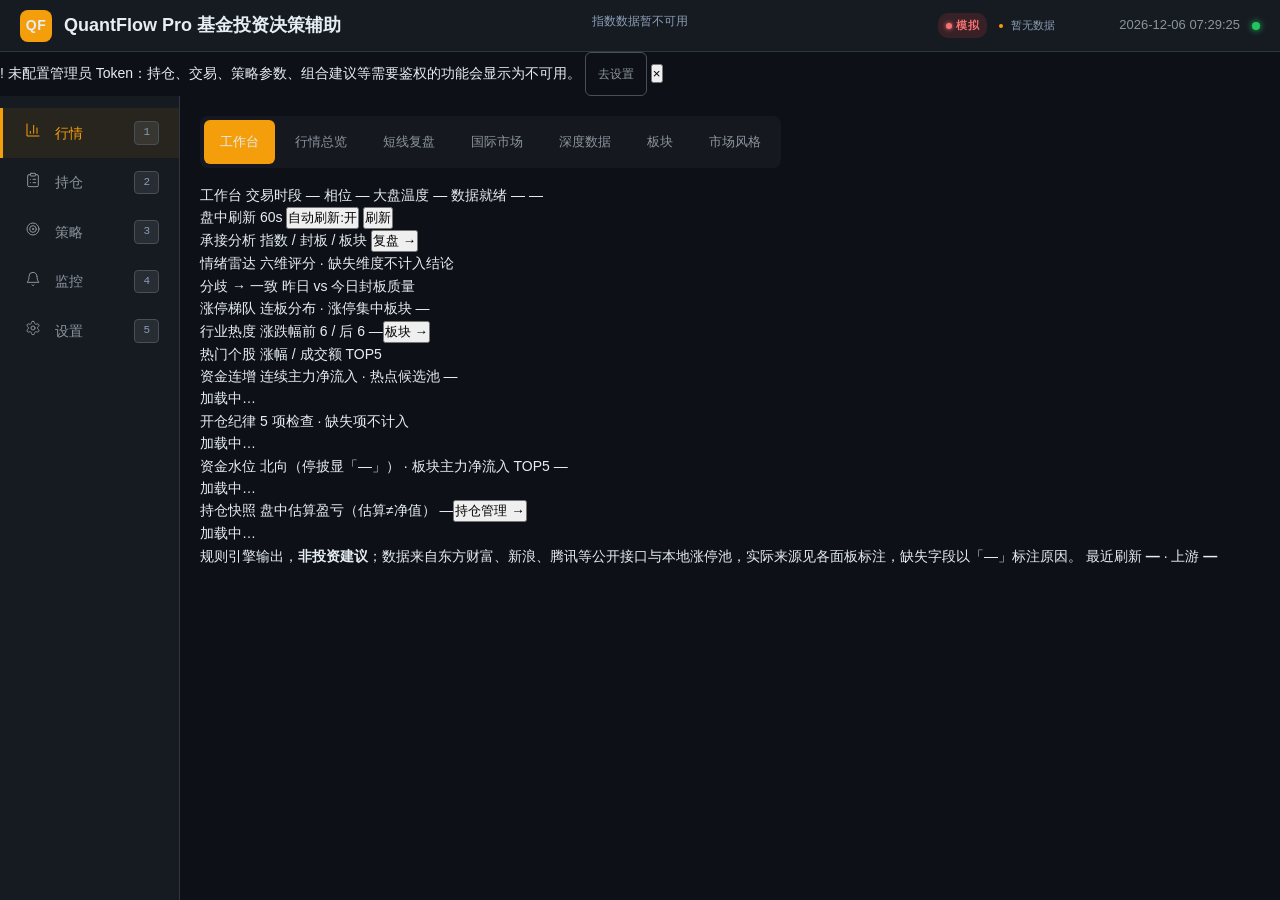
==== commit d1172887: "feat(ui): shell 层一致性 + 间距 4px 栅格收敛(S9-21/S9-22) 根因(阶段五审计 _r9_s5_audit.json): - 表单控件(input/select/tex" ====
--- a/web/static/index.html
+++ b/web/static/index.html
@@ -655,7 +655,7 @@
 /* ========== 数据质量徽章 ========== */
 .data-quality-badge {
   display:inline-flex; align-items:center; gap:4px;
-  padding:2px 8px; border-radius:10px;
+  padding:4px 8px; border-radius:10px;
   font-size:11px; font-weight:600;
   letter-spacing:0.5px;
 }
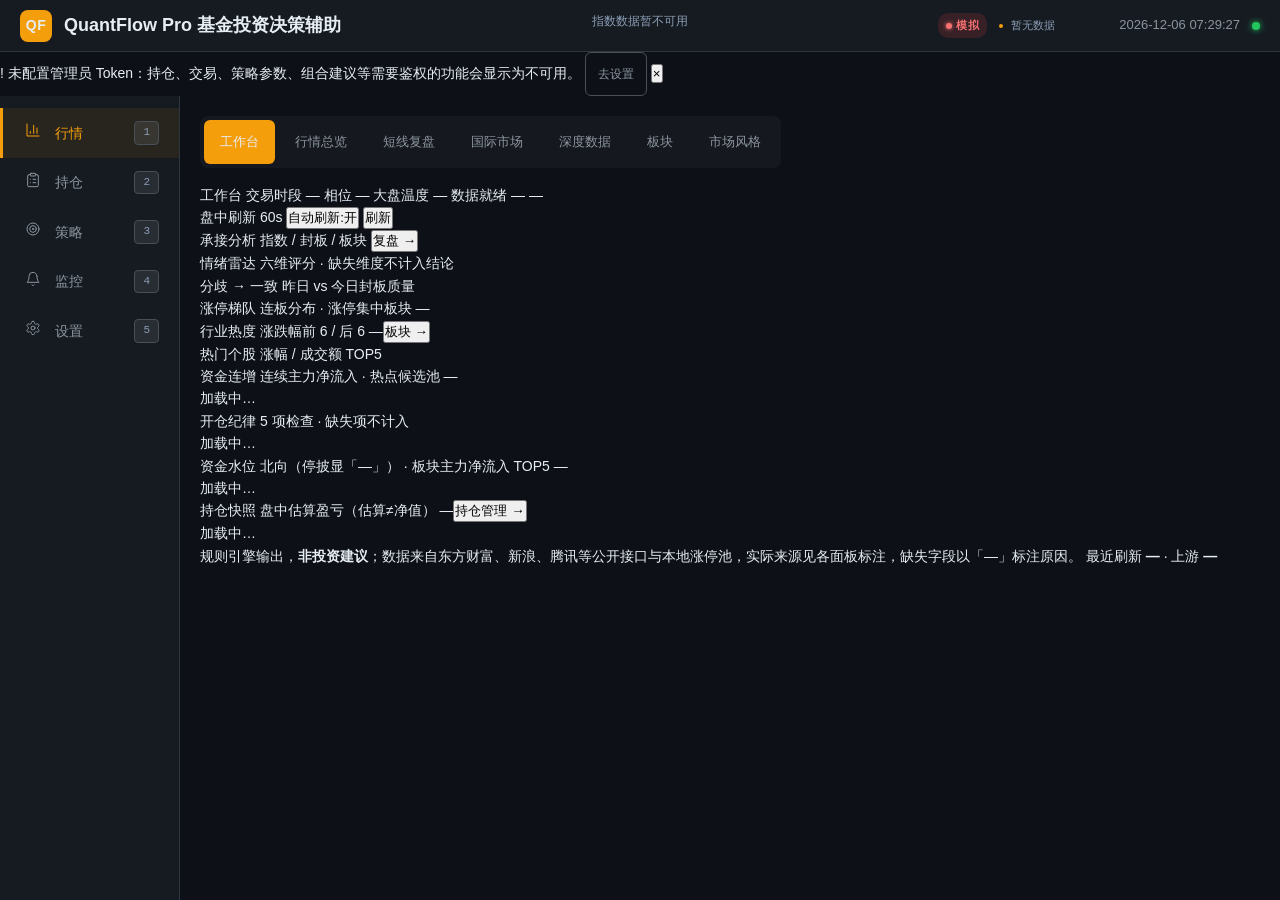
==== commit cda7d366: "fix(ui): 触控命中区经透明热区扩至 ≥48×48，不改视觉尺寸(S9-18 收口) 根因：S9-18 用 min-height:44px 直接收紧触控目标，达到 WCAG 2.5.5 AAA(" ====
--- a/web/static/index.html
+++ b/web/static/index.html
@@ -431,9 +431,12 @@
 @media (max-width:640px) {
   /* top 同样要避让 Token 横幅（移动端横幅会换行到 2~3 行） */
   .api-error-panel { left:12px; right:12px; top:var(--token-banner-bottom, 56px); max-width:none; }
-  /* S9-18: 触控目标 ≥44px(仅移动端收紧, 桌面保持紧凑) */
-  .api-error-panel .aep-retry { min-height:44px; min-width:44px; }
-  .api-error-panel .aep-close { min-width:44px; min-height:44px; font-size:20px; }
+  /* S9-18: 触控目标 ≥44px(仅移动端收紧, 桌面保持紧凑)；
+     r9-S2: 命中区经透明热区扩至 ≥48×48——按钮与关闭钮间 gap 12px > 4px 扩展量，无重叠 */
+  .api-error-panel .aep-retry { min-height:44px; min-width:44px; position:relative; }
+  .api-error-panel .aep-close { min-width:44px; min-height:44px; font-size:20px; position:relative; }
+  .api-error-panel .aep-retry::after,
+  .api-error-panel .aep-close::after { content:''; position:absolute; inset:-2px; }
 }
 @keyframes toast-in { from { opacity:0; transform:translateX(40px); } to { opacity:1; transform:translateX(0); } }
 
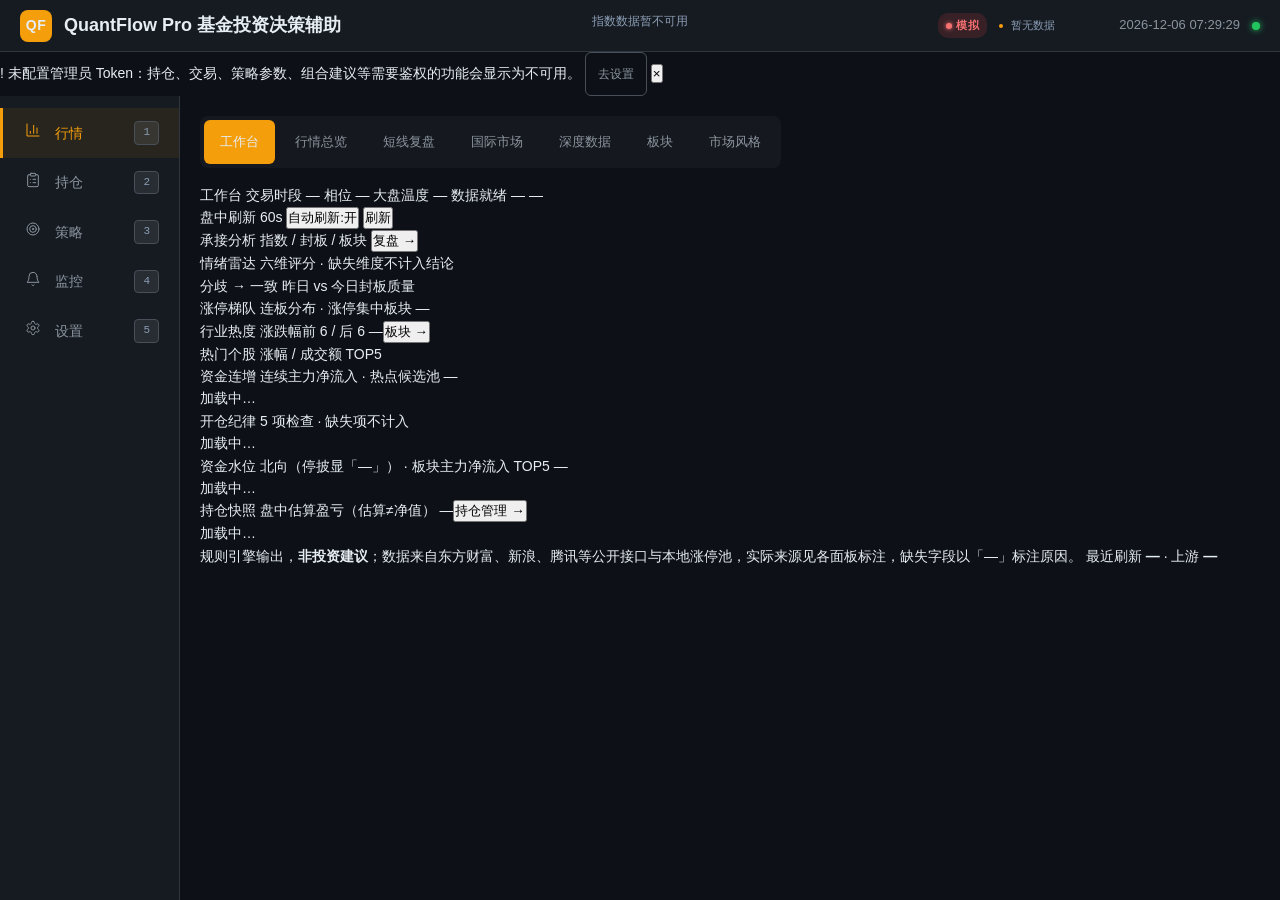
==== commit e52c7a73: "fix(a11y): 全部 30 处无关联表单控件补齐可访问名称 根因：r9 基线 a11y 存量项——表单输入控件既无 <label for> 关联也无 aria-label， 屏幕阅读器用户无法获" ====
--- a/web/static/index.html
+++ b/web/static/index.html
@@ -1465,7 +1465,7 @@
           <div class="card-title">账本备份(JSON 全量)</div>
           <div class="st6-ledger-actions">
             <button class="btn btn-sm btn-primary" onclick="St6Portfolio.downloadExport()">导出账本</button>
-            <input type="file" id="st6LedgerFile" accept=".json" style="display:none;" onchange="St6Portfolio.ledgerFileChosen(this)">
+            <input type="file" id="st6LedgerFile" accept=".json" style="display:none;" onchange="St6Portfolio.ledgerFileChosen(this)" aria-label="导入交割单 JSON 文件">
             <button class="btn btn-sm" onclick="document.getElementById('st6LedgerFile').click()">选择账本文件</button>
             <button class="btn btn-sm" onclick="St6Portfolio.ledgerPreview()">预览影响</button>
           </div>
@@ -1596,7 +1596,7 @@
         <div class="card mb-16" id="stockSearchCard" role="region" aria-labelledby="stockSearchTitle">
           <div class="card-title" id="stockSearchTitle">股票检索</div>
           <div style="display:flex;gap:8px;flex-wrap:wrap;">
-            <input class="input" id="stockSearchInput" placeholder="输入代码或名称，如 600519 / 贵州茅台" style="flex:1;min-width:200px;" onkeydown="if(event.key==='Enter')searchStocks()">
+            <input class="input" id="stockSearchInput" placeholder="输入代码或名称，如 600519 / 贵州茅台" style="flex:1;min-width:200px;" onkeydown="if(event.key==='Enter')searchStocks()" aria-label="搜索股票代码或名称">
             <button class="btn btn-primary" onclick="searchStocks()">搜索</button>
           </div>
           <div id="stockSearchResults" style="margin-top:8px;"></div>
@@ -1863,7 +1863,7 @@
         <!-- 搜索栏 -->
         <div class="card mb-16">
           <div style="display:flex;gap:12px;align-items:center;">
-            <input class="input" id="aiStockInput" placeholder="输入股票代码，如 600519" style="max-width:240px;" onkeydown="if(event.key==='Enter')runAiAnalysis()">
+            <input class="input" id="aiStockInput" placeholder="输入股票代码，如 600519" style="max-width:240px;" onkeydown="if(event.key==='Enter')runAiAnalysis()" aria-label="智能分析股票代码">
             <button class="btn btn-primary" onclick="runAiAnalysis()"><svg width="16" height="16" viewBox="0 0 24 24" fill="none" stroke="currentColor" stroke-width="1.5" stroke-linecap="round" stroke-linejoin="round"><path d="M12 2l2 6 6 2-6 2-2 6-2-6-6-2 6-2z"/></svg> 深度分析</button>
             <button class="btn btn-outline" onclick="runQuickAnalysis()"><svg width="16" height="16" viewBox="0 0 24 24" fill="none" stroke="currentColor" stroke-width="1.5" stroke-linecap="round" stroke-linejoin="round"><path d="M13 2 3 14h9l-1 8 10-12h-9z"/></svg> 快速分析</button>
           </div>
@@ -1986,8 +1986,8 @@
           <div style="margin-top:12px;padding-top:12px;border-top:1px solid var(--border);">
             <div style="font-size:12px;color:var(--text-muted);margin-bottom:6px;">股票话术匹配 / 生成</div>
             <div style="display:flex;gap:8px;flex-wrap:wrap;">
-              <input class="input" id="stockScriptCode" placeholder="股票代码，如 600519" maxlength="6" style="max-width:160px;">
-              <input class="input" id="stockScriptName" placeholder="名称(可选)" style="max-width:160px;">
+              <input class="input" id="stockScriptCode" placeholder="股票代码，如 600519" maxlength="6" style="max-width:160px;" aria-label="股票代码">
+              <input class="input" id="stockScriptName" placeholder="名称(可选)" style="max-width:160px;" aria-label="股票名称">
               <button class="btn btn-primary btn-sm" onclick="matchStockScripts()">匹配话术</button>
             </div>
             <div id="stockScriptBody" style="margin-top:8px;"></div>
@@ -2101,7 +2101,7 @@
         <div class="card mb-16">
           <div class="card-title">一句话调度 AI 投研团队</div>
           <div style="display:flex;gap:8px;flex-wrap:wrap;">
-            <input class="input" id="dispatchQuery" style="flex:1;min-width:240px;" placeholder="例如:帮我复盘今天大盘 / 600519 值不值得买 / 我的基金要不要加仓" onkeydown="if(event.key==='Enter')ReviewDesk.runDispatch(this)">
+            <input class="input" id="dispatchQuery" style="flex:1;min-width:240px;" placeholder="例如:帮我复盘今天大盘 / 600519 值不值得买 / 我的基金要不要加仓" onkeydown="if(event.key==='Enter')ReviewDesk.runDispatch(this)" aria-label="调度指令输入">
             <button class="btn btn-primary" onclick="ReviewDesk.runDispatch(this)">生成调度方案</button>
           </div>
           <div style="margin-top:10px;display:flex;gap:8px;flex-wrap:wrap;" id="dispatchExamples"></div>
@@ -2180,7 +2180,7 @@
               </span>
             </div>
             <div style="display:flex;gap:8px;margin-bottom:12px;">
-              <input class="input" id="klineCode" placeholder="股票代码" style="max-width:140px;" value="600519">
+              <input class="input" id="klineCode" placeholder="股票代码" style="max-width:140px;" value="600519" aria-label="K线股票代码">
               <button class="btn btn-sm btn-primary" onclick="loadKline()">加载K线</button>
             </div>
             <svg id="klineChart" width="100%" height="300" viewBox="0 0 600 300" preserveAspectRatio="xMidYMid meet"></svg>
@@ -2272,10 +2272,10 @@
         <div class="card mt-16" id="strategyLabCard">
           <div class="card-title">策略验证(分析 / 回测 / 样本外验证)</div>
           <div style="display:flex;gap:8px;flex-wrap:wrap;align-items:center;margin-bottom:12px;">
-            <input class="input" id="strategyLabCode" placeholder="股票代码" style="max-width:140px;" value="600519">
+            <input class="input" id="strategyLabCode" placeholder="股票代码" style="max-width:140px;" value="600519" aria-label="策略实验室股票代码">
             <button class="btn btn-sm btn-primary" onclick="runStrategyAnalyze()">策略分析</button>
             <button class="btn btn-sm btn-outline" onclick="runStrategyBacktest()">回测</button>
-            <input class="input" id="strategyLabRuns" type="number" min="100" max="5000" step="100" value="1000" style="max-width:110px;" title="蒙特卡洛次数">
+            <input class="input" id="strategyLabRuns" type="number" min="100" max="5000" step="100" value="1000" style="max-width:110px;" title="蒙特卡洛次数" aria-label="回测运行次数">
             <button class="btn btn-sm btn-outline" onclick="runStrategyValidate()">样本外验证</button>
             <a class="btn btn-sm btn-outline" href="/static/factor-research.html">因子研究实验室</a>
             <a class="btn btn-sm btn-outline" href="/static/ma-optimizer.html">MA参数热力图</a>
@@ -2341,7 +2341,7 @@
             </div>
             <div class="form-group">
               <label class="form-label">委托价格</label>
-              <input class="input" id="sellPrice" type="number" step="0.01" placeholder="留空为市价">
+              <input class="input" id="sellPrice" type="number" step="0.01" placeholder="留空为市价" aria-label="卖出价格，留空为市价">
             </div>
             <div class="form-group">
               <label for="sellStrategy" class="form-label">策略选择</label>
@@ -2427,19 +2427,19 @@
               <div style="display:grid;grid-template-columns:1fr 1fr;gap:8px;">
                 <div>
                   <label style="font-size:11px;color:var(--text-muted);">股票代码</label>
-                  <input class="input" id="addStockCode" placeholder="如 600519" style="width:100%;">
+                  <input class="input" id="addStockCode" placeholder="如 600519" style="width:100%;" aria-label="添加股票代码">
                 </div>
                 <div>
                   <label style="font-size:11px;color:var(--text-muted);">名称</label>
-                  <input class="input" id="addStockName" placeholder="如 贵州茅台" style="width:100%;">
+                  <input class="input" id="addStockName" placeholder="如 贵州茅台" style="width:100%;" aria-label="添加股票名称">
                 </div>
                 <div>
                   <label style="font-size:11px;color:var(--text-muted);">数量(股)</label>
-                  <input class="input" id="addStockQty" type="number" value="100" style="width:100%;">
+                  <input class="input" id="addStockQty" type="number" value="100" style="width:100%;" aria-label="持仓数量">
                 </div>
                 <div>
                   <label style="font-size:11px;color:var(--text-muted);">成本价</label>
-                  <input class="input" id="addStockCost" type="number" step="0.01" value="100" style="width:100%;">
+                  <input class="input" id="addStockCost" type="number" step="0.01" value="100" style="width:100%;" aria-label="持仓成本价">
                 </div>
               </div>
               <div style="margin-top:8px;display:flex;gap:8px;">
@@ -2567,7 +2567,7 @@
           <div style="margin-top:12px;padding-top:12px;border-top:1px solid var(--border);">
             <div style="font-size:12px;color:var(--text-muted);margin-bottom:6px;">智能检索(Tavily + LLM 总结)</div>
             <div style="display:flex;gap:8px;flex-wrap:wrap;">
-              <input class="input" id="newsSearchInput" placeholder="输入关键词（如 白酒板块、降准、新能源补贴）" style="flex:1;min-width:200px;" onkeydown="if(event.key==='Enter')newsAiSearch()">
+              <input class="input" id="newsSearchInput" placeholder="输入关键词（如 白酒板块、降准、新能源补贴）" style="flex:1;min-width:200px;" onkeydown="if(event.key==='Enter')newsAiSearch()" aria-label="新闻搜索关键词">
               <button class="btn btn-primary" onclick="newsAiSearch()">检索</button>
             </div>
             <div id="newsSearchBody" style="margin-top:8px;"></div>
@@ -2604,7 +2604,7 @@
           <div class="grid-4" style="gap:8px;margin-top:8px;">
             <div>
               <label style="font-size:11px;color:var(--text-muted);">每期金额(元)</label>
-              <input class="input" id="dcaAmount" type="number" value="1000" placeholder="1000">
+              <input class="input" id="dcaAmount" type="number" value="1000" placeholder="1000" aria-label="每期定投金额">
             </div>
             <div>
               <label for="dcaFreq" style="font-size:11px;color:var(--text-muted);">定投频率</label>
@@ -2615,11 +2615,11 @@
             </div>
             <div>
               <label style="font-size:11px;color:var(--text-muted);">期限(年)</label>
-              <input class="input" id="dcaYears" type="number" value="5" min="1" max="50" placeholder="5">
+              <input class="input" id="dcaYears" type="number" value="5" min="1" max="50" placeholder="5" aria-label="定投年限">
             </div>
             <div>
               <label style="font-size:11px;color:var(--text-muted);">预期年化(%)</label>
-              <input class="input" id="dcaRate" type="number" value="8" step="0.1" placeholder="8">
+              <input class="input" id="dcaRate" type="number" value="8" step="0.1" placeholder="8" aria-label="年化收益率百分比">
             </div>
           </div>
           <div style="margin-top:8px;display:flex;gap:8px;align-items:center;">
@@ -2654,25 +2654,25 @@
           <div class="card">
             <div class="card-title">添加基金</div>
             <div style="margin-bottom:8px;">
-              <input class="input" id="fundSearchInput" placeholder="输入基金代码或名称搜索（如 110022 或 白酒）" style="width:100%;" oninput="debounceFundSearch(this.value)">
+              <input class="input" id="fundSearchInput" placeholder="输入基金代码或名称搜索（如 110022 或 白酒）" style="width:100%;" oninput="debounceFundSearch(this.value)" aria-label="搜索基金代码或名称">
               <div id="fundSearchResult" style="margin-top:4px;max-height:120px;overflow-y:auto;"></div>
             </div>
             <div style="display:grid;grid-template-columns:1fr 1fr;gap:8px;margin-top:12px;">
               <div>
                 <label style="font-size:11px;color:var(--text-muted);">基金代码</label>
-                <input class="input" id="fundCodeInput" placeholder="如 110022">
+                <input class="input" id="fundCodeInput" placeholder="如 110022" aria-label="基金代码">
               </div>
               <div>
                 <label style="font-size:11px;color:var(--text-muted);">基金名称</label>
-                <input class="input" id="fundNameInput" placeholder="如 易方达消费">
+                <input class="input" id="fundNameInput" placeholder="如 易方达消费" aria-label="基金名称">
               </div>
               <div>
                 <label style="font-size:11px;color:var(--text-muted);">份额</label>
-                <input class="input" id="fundSharesInput" type="number" placeholder="1000">
+                <input class="input" id="fundSharesInput" type="number" placeholder="1000" aria-label="持有份额">
               </div>
               <div>
                 <label style="font-size:11px;color:var(--text-muted);">成本净值</label>
-                <input class="input" id="fundCostInput" type="number" step="0.001" placeholder="2.500">
+                <input class="input" id="fundCostInput" type="number" step="0.001" placeholder="2.500" aria-label="持仓成本价">
               </div>
               <div>
                 <label for="fundDateInput" style="font-size:11px;color:var(--text-muted);">买入日期</label>
@@ -2680,7 +2680,7 @@
               </div>
               <div>
                 <label style="font-size:11px;color:var(--text-muted);">备注</label>
-                <input class="input" id="fundNoteInput" placeholder="可选">
+                <input class="input" id="fundNoteInput" placeholder="可选" aria-label="持仓备注">
               </div>
             </div>
             <button class="btn btn-sm btn-primary" style="width:100%;margin-top:12px;" onclick="addFundPosition()">添加持仓</button>
@@ -2754,7 +2754,7 @@
               </p>
               <label class="btn btn-sm" style="display:block;text-align:center;cursor:pointer;border:1px dashed var(--border);padding:20px;margin-bottom:12px;">
                 点击选择文件(CSV/Excel/图片)
-                <input type="file" id="uploadFileInput" style="display:none;" accept=".csv,.xlsx,.xls,.png,.jpg,.jpeg,.webp" onchange="handleUploadFile(this.files[0])">
+                <input type="file" id="uploadFileInput" style="display:none;" accept=".csv,.xlsx,.xls,.png,.jpg,.jpeg,.webp" onchange="handleUploadFile(this.files[0])" aria-label="上传持仓文件">
               </label>
               <div id="uploadResult" style="display:none;"></div>
             </div>
@@ -2866,7 +2866,7 @@
               <option value="us">美股</option>
               <option value="hk">港股</option>
             </select>
-            <input id="globalCodeInput" class="input" style="flex:1;min-width:200px;" placeholder="输入代码(如 AAPL 或 00700),逗号分隔">
+            <input id="globalCodeInput" class="input" style="flex:1;min-width:200px;" placeholder="输入代码(如 AAPL 或 00700),逗号分隔" aria-label="全球市场代码输入">
             <button class="btn btn-primary" onclick="queryGlobalStock()">查询</button>
           </div>
           <div class="table-wrap" tabindex="0">
@@ -2922,7 +2922,7 @@
             <div class="tab" role="button" tabindex="0" aria-label="数据体检" onclick="switchDataTab('health')">数据体检</div>
           </div>
           <div style="display:flex;gap:8px;margin-bottom:12px;">
-            <input class="input" id="dataCodeInput" placeholder="输入股票代码（可选）" style="max-width:200px;">
+            <input class="input" id="dataCodeInput" placeholder="输入股票代码（可选）" style="max-width:200px;" aria-label="数据页股票代码">
             <button class="btn btn-sm btn-primary" onclick="loadDataTab()">查询</button>
           </div>
           <div id="dataHealthPanel" class="dh-panel" hidden></div>
@@ -2956,7 +2956,7 @@
           <div class="card">
             <div class="card-title"><svg width="16" height="16" viewBox="0 0 24 24" fill="none" stroke="currentColor" stroke-width="1.5" stroke-linecap="round" stroke-linejoin="round"><path d="M12 2l3.09 6.26L22 9.27l-5 4.87 1.18 6.88L12 17.77l-6.18 3.25L7 14.14 2 9.27l6.91-1.01z"/></svg> 自选股</div>
             <div style="display:flex;gap:8px;margin-bottom:12px;">
-              <input class="input" id="watchlistInput" placeholder="添加股票代码" style="max-width:160px;" onkeydown="if(event.key==='Enter')addWatchlist()">
+              <input class="input" id="watchlistInput" placeholder="添加股票代码" style="max-width:160px;" onkeydown="if(event.key==='Enter')addWatchlist()" aria-label="添加自选股代码">
               <button class="btn btn-sm btn-primary" onclick="addWatchlist()">添加</button>
             </div>
             <div class="table-wrap" tabindex="0" style="max-height:300px;overflow-y:auto;">
@@ -9671,11 +9671,11 @@
         ${groups[group].map(([path, value]) => {
           const type = typeof value === 'boolean' ? 'boolean' : (typeof value === 'number' ? 'number' : 'text');
           const input = type === 'boolean'
-            ? `<select class="select" data-skey="${escapeHtml(path)}" data-stype="boolean">
+            ? `<select class="select" data-skey="${escapeHtml(path)}" data-stype="boolean" aria-label="配置项 ${escapeHtml(path)}">
                 <option value="true" ${value === true ? 'selected' : ''}>true</option>
                 <option value="false" ${value === false ? 'selected' : ''}>false</option>
               </select>`
-            : `<input class="input" data-skey="${escapeHtml(path)}" data-stype="${type}" type="${type === 'number' ? 'number' : 'text'}" step="any" value="${escapeHtml(value == null ? '' : value)}">`;
+            : `<input class="input" data-skey="${escapeHtml(path)}" data-stype="${type}" type="${type === 'number' ? 'number' : 'text'}" step="any" value="${escapeHtml(value == null ? '' : value)}" aria-label="${escapeHtml((STRATEGY_PARAM_META[path] || [])[0] || path)}">`;
           const pmeta = STRATEGY_PARAM_META[path] || [];
           const label = pmeta[0] || path;
           const hint = pmeta[1] || '';
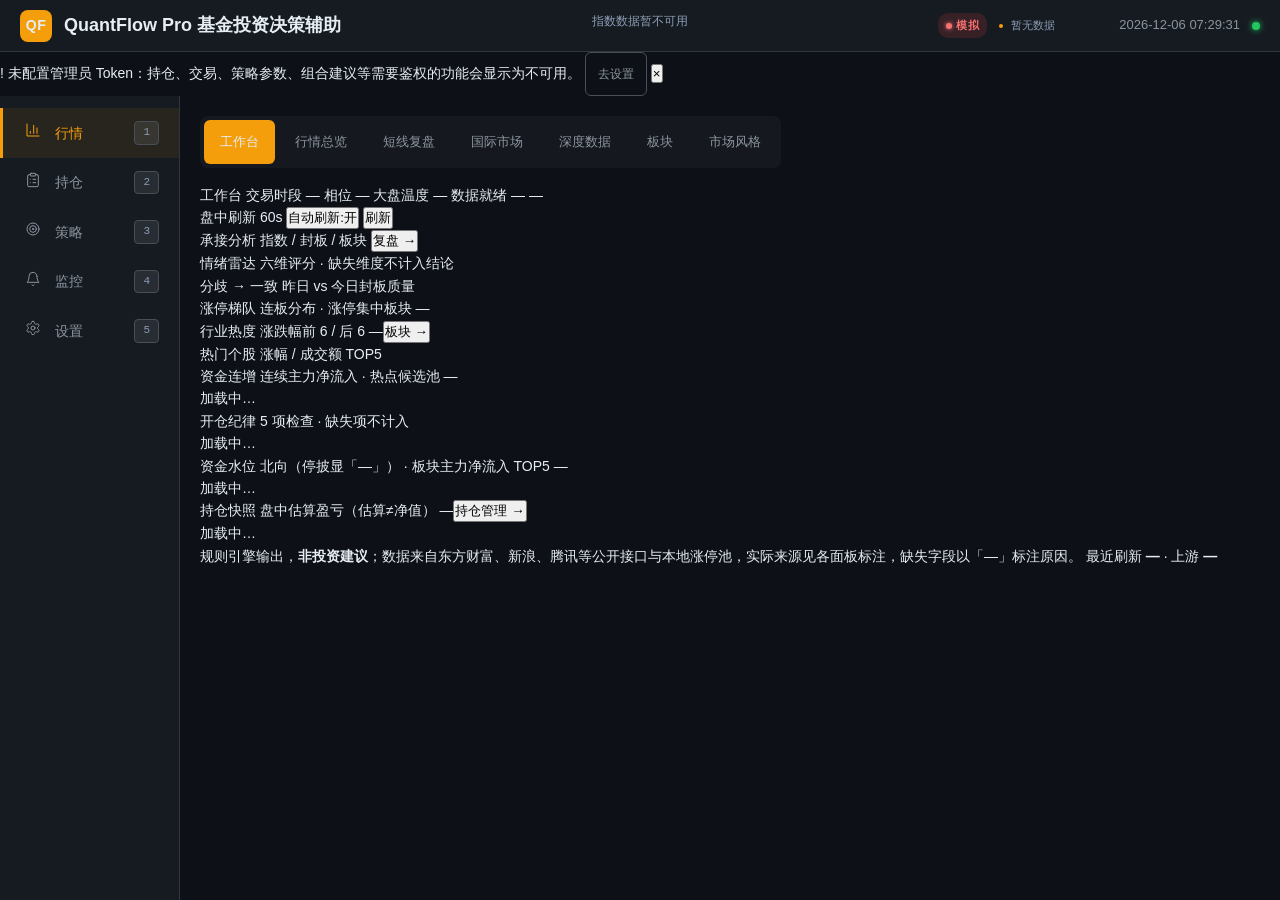
==== commit ca7ff35c: "fix(ui): CLS 治理达门禁 + 计算类按钮 loading 态(阶段五 R1) 根因：review@1440 CLS 0.202 / risk 0.053 超门禁(≤0.05)。Layout" ====
--- a/web/static/index.html
+++ b/web/static/index.html
@@ -2181,7 +2181,7 @@
             </div>
             <div style="display:flex;gap:8px;margin-bottom:12px;">
               <input class="input" id="klineCode" placeholder="股票代码" style="max-width:140px;" value="600519" aria-label="K线股票代码">
-              <button class="btn btn-sm btn-primary" onclick="loadKline()">加载K线</button>
+              <button class="btn btn-sm btn-primary" id="klineLoadBtn" onclick="loadKline()">加载K线</button>
             </div>
             <svg id="klineChart" width="100%" height="300" viewBox="0 0 600 300" preserveAspectRatio="xMidYMid meet"></svg>
           </div>
@@ -2198,7 +2198,7 @@
                 <option value="weekly">周线</option>
                 <option value="monthly">月线</option>
               </select>
-              <button class="btn btn-sm btn-primary" type="button" onclick="Chanlun.load(true)">分析结构</button>
+              <button class="btn btn-sm btn-primary" type="button" id="clLoadBtn" onclick="Chanlun.load(true)">分析结构</button>
             </span>
           </div>
           <div id="clBody"><div class="cl-empty">输入代码后点击「分析结构」；当前实现分型 / 笔 / 中枢 / MACD 面积背驰，未实现线段与级别递归。</div></div>
@@ -2215,7 +2215,7 @@
                 <option value="weekly">周线</option>
                 <option value="monthly">月线</option>
               </select>
-              <button class="btn btn-sm btn-primary" type="button" onclick="SignalScan.load(true)">扫描信号</button>
+              <button class="btn btn-sm btn-primary" type="button" id="ssLoadBtn" onclick="SignalScan.load(true)">扫描信号</button>
             </span>
           </div>
           <div id="ssBody"><div class="ss-empty">输入代码后点击「扫描信号」；均线 / MACD / RSI / KDJ / 布林 / 量能 / 新高新低逐条给出证据，可解释、可复核。</div></div>
@@ -6051,6 +6051,10 @@
   const period = KLINE_PERIOD_TEXT[klinePeriod] ? klinePeriod : 'daily';
   const seq = ++_klineSeq;
   const note = document.getElementById('klinePeriodNote');
+  /* r9-S5 R1: 按钮加载态(取数约 3-15s, 禁用防重复点击) */
+  const kbtn = document.getElementById('klineLoadBtn');
+  if (kbtn) { kbtn.disabled = true; kbtn.textContent = '加载中…'; }
+  try {
   // 先反映周期切换，再等取数；慢请求/限流时按钮状态与说明不会"看起来没生效"。
   if (note) note.textContent = KLINE_PERIOD_TEXT[period] + ' · 120 根 · MA5/10/20';
   const data = await api(`/api/market/stock_kline?code=${encodeURIComponent(code)}&period=${period}&count=120`);
@@ -6160,6 +6164,10 @@
     <circle cx="${W-padR-76}" cy="${padT+10}" r="3" fill="#3b82f6"/><text x="${W-padR-46}" y="${padT+14}" text-anchor="end" fill="var(--text-muted)" font-size="10">MA10</text>
     <circle cx="${W-padR-30}" cy="${padT+10}" r="3" fill="#8b5cf6"/><text x="${W-padR}" y="${padT+14}" text-anchor="end" fill="var(--text-muted)" font-size="10">MA20</text>
   `;
+  } finally {
+    // r9-S5 R1: 成功/失败/早退(空数据)统一恢复按钮
+    if (kbtn) { kbtn.disabled = false; kbtn.textContent = '加载K线'; }
+  }
 }
 
 // 扫描
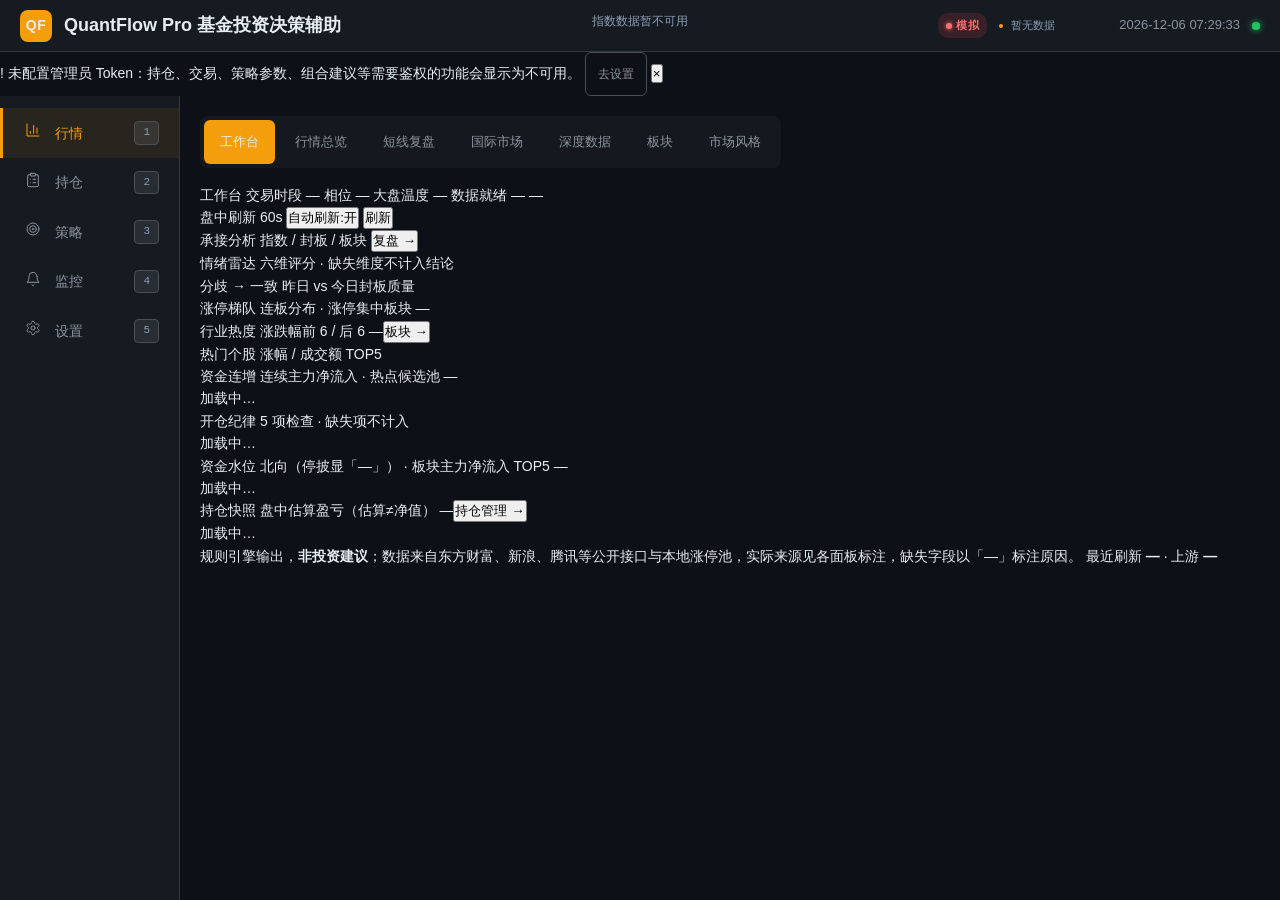
==== commit 62f19312: "fix(a11y): axe critical/serious 清零 + 桌面热区 + 假按钮语义修正(阶段五 R2) 根因（阶段三/四清单）： - .qf-disc-chips role=list " ====
--- a/web/static/index.html
+++ b/web/static/index.html
@@ -428,11 +428,19 @@
   background:transparent; border:0; color:#fca5a5; font-size:16px;
   line-height:1; cursor:pointer; flex-shrink:0;
 }
+/* r9-S5 R2(阶段三#3): 桌面端命中区扩至 ≥48×48——桌面 retry 48×25 / close 16×16 过小。
+   close 视觉 16→28px + 热区 -10px → 48×48 命中；retry 热区纵向 -12px → 52×49。
+   左侧邻元素为非可点击文本 aep-body、纵向为面板 padding，扩展无重叠风险 */
+.api-error-panel .aep-retry { position:relative; }
+.api-error-panel .aep-retry::after { content:''; position:absolute; inset:-12px -2px; }
+.api-error-panel .aep-close { position:relative; min-width:28px; min-height:28px; }
+.api-error-panel .aep-close::after { content:''; position:absolute; inset:-10px; }
 @media (max-width:640px) {
   /* top 同样要避让 Token 横幅（移动端横幅会换行到 2~3 行） */
   .api-error-panel { left:12px; right:12px; top:var(--token-banner-bottom, 56px); max-width:none; }
   /* S9-18: 触控目标 ≥44px(仅移动端收紧, 桌面保持紧凑)；
-     r9-S2: 命中区经透明热区扩至 ≥48×48——按钮与关闭钮间 gap 12px > 4px 扩展量，无重叠 */
+     r9-S2: 命中区经透明热区扩至 ≥48×48——按钮与关闭钮间 gap 12px > 4px 扩展量，无重叠。
+     r9-S5 R2: 移动端热区覆盖全局规则(元素本身已 ≥44, 只需 ±2px) */
   .api-error-panel .aep-retry { min-height:44px; min-width:44px; position:relative; }
   .api-error-panel .aep-close { min-width:44px; min-height:44px; font-size:20px; position:relative; }
   .api-error-panel .aep-retry::after,
@@ -1078,7 +1086,7 @@
       <span class="data-freshness" id="dataFreshness"><span class="freshness-icon"></span><span id="freshnessText">—</span></span>
       <span id="sysTime"></span>
       <!-- (2026-07-31) P2-2 无障碍: status-dot 添加 role/tabindex/aria-label -->
-      <span class="status-dot connected" id="connStatus" role="button" tabindex="0" aria-label="连接状态" title="连接状态"></span>
+      <span class="status-dot connected" id="connStatus" aria-label="连接状态" title="连接状态"></span>
     </div>
   </header>
 
@@ -1259,7 +1267,7 @@
               <div class="wb-ph">
                 <span class="wb-ph-icon"></span>
                 <span class="wb-ph-title">资金水位</span>
-                <span class="wb-ph-sub">北向（停披显「—」） · 板块主力净流入 TOP5</span>
+                <span class="wb-ph-sub" title="北向（停披显「—」） · 板块主力净流入 TOP5">北向（停披显「—」） · 板块主力净流入 TOP5</span>
                 <span class="wb-ph-meta"><span id="wbCapitalMeta">—</span></span>
               </div>
               <div class="wb-pb" id="wbCapitalBody"><div class="wb-empty">加载中…</div></div>
@@ -3155,7 +3163,8 @@
   <!-- 底部标签栏（移动端）— 阶段5 IA 10→5:5 tab 每项 ≥20% 宽度,天然满足 44px(K2/K3) -->
   <!-- ===== STAGE5: ia-merge ===== -->
   <nav class="bottom-tab-bar">
-    <div class="tab-items">
+    <!-- r9-S5 R2: 可滚动区域键盘可达(axe scrollable-region-focusable) -->
+    <div class="tab-items" tabindex="0" role="group" aria-label="主导航标签，可左右滚动">
       <div class="bottom-tab-item active" data-page="hud-market" onclick="switchPage('hud-market')">
         <span class="tab-indicator"></span>
         <span class="tab-icon"><svg width="18" height="18" viewBox="0 0 24 24" fill="none" stroke="currentColor" stroke-width="1.5" stroke-linecap="round" stroke-linejoin="round"><path d="M3 3v18h18"/><path d="M18 17V9"/><path d="M13 17V5"/><path d="M8 17v-3"/></svg></span><span>行情</span>
@@ -4964,7 +4973,7 @@
     const cls = c.pass === null ? 'is-miss' : (c.pass ? 'is-pass' : 'is-fail');
     const ico = c.pass === null ? '—' : (c.pass ? '✓' : '!');
     const stateText = c.pass === null ? '缺失' : (c.pass ? '通过' : '未通过');
-    return '<span class="qf-disc-chip ' + cls + '" title="' + escapeHtml(c.hint + ' · ' + stateText) + '">'
+    return '<span class="qf-disc-chip ' + cls + '" role="listitem" title="' + escapeHtml(c.hint + ' · ' + stateText) + '">'
       + '<i aria-hidden="true">' + ico + '</i><b>' + escapeHtml(c.name) + '</b> '
       + escapeHtml(c.val == null ? '缺失' : String(c.val)) + '</span>';
   }).join('');
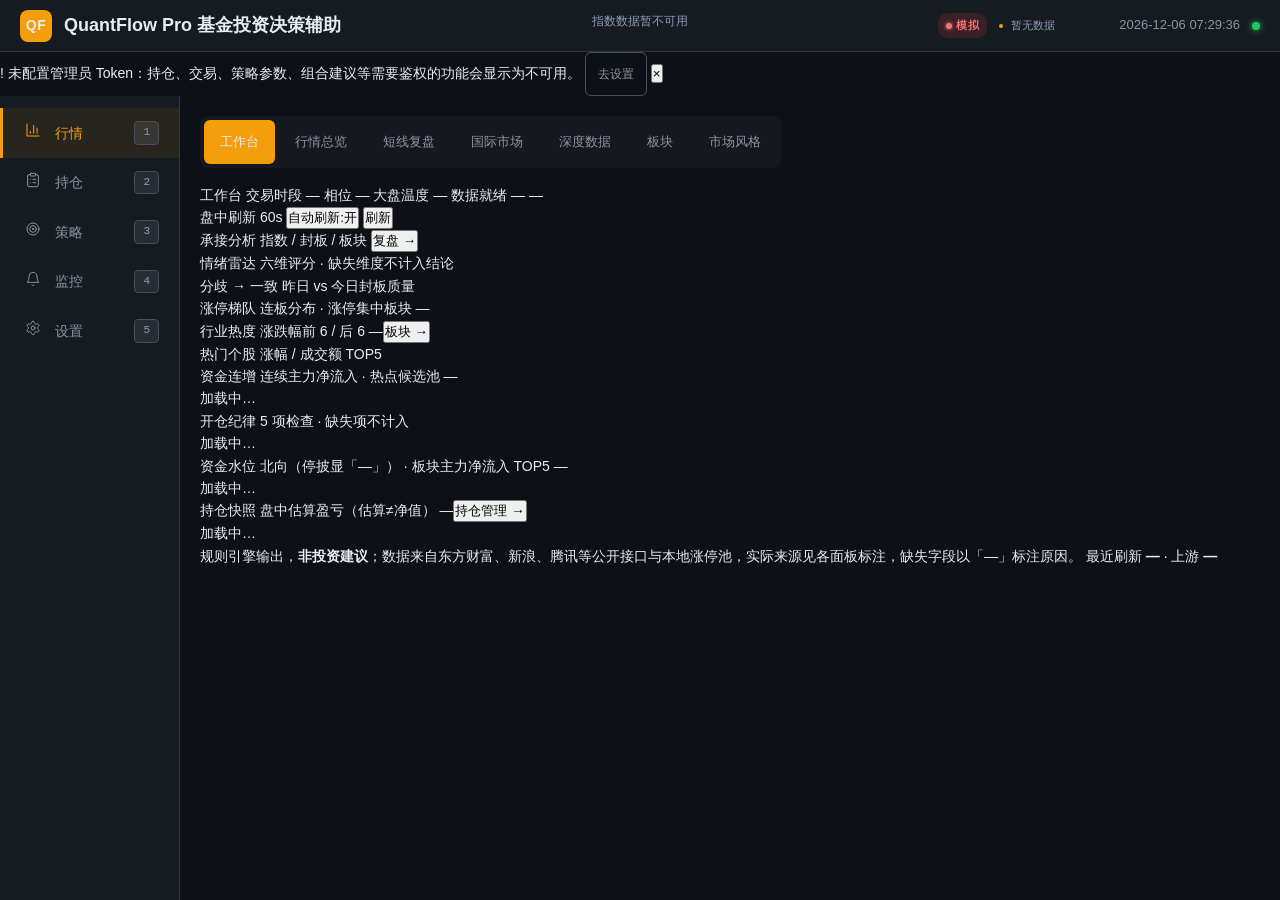
==== commit 5627b5a0: "fix(ui): 三问纪律死态附重试按钮 + 有限自动重试(阶段五 R3, 阶段四 P4-2) 根因：三问页首次进入若复盘/温度接口瞬时未返回(限流/慢请求)，纪律区停留在 「开仓纪律暂不可用」死态，" ====
--- a/web/static/index.html
+++ b/web/static/index.html
@@ -5015,9 +5015,19 @@
   const board = (boardResp && boardResp.data) || null;
   const thermo = (thermoResp && thermoResp.data) || null;
   if (!board && !thermo) {
-    body.innerHTML = '<div class="qf-flow-empty">开仓纪律暂不可用（复盘与温度接口均未返回）。</div>';
-    return;
-  }
+    /* r9-S5 R3: 死态附内联重试 + 有限自动重试（数据常在首次请求后才就绪；
+       上限 2 次防死循环，手动「重试」不受限）。阶段四 P4-2。 */
+    body.innerHTML = '<div class="qf-flow-empty">开仓纪律暂不可用（复盘与温度接口均未返回）。'
+      + '<button type="button" class="btn btn-sm btn-outline" style="margin-left:12px;" '
+      + 'onclick="window._gateDiscRetries=0;loadGateDiscipline()">重试</button></div>';
+    if (!window._gateDiscRetries) window._gateDiscRetries = 0;
+    if (window._gateDiscRetries < 2) {
+      window._gateDiscRetries++;
+      setTimeout(() => { loadGateDiscipline(); }, 3500);
+    }
+    return;
+  }
+  window._gateDiscRetries = 0;
   renderDisciplineCompact('gateDisciplineBody', board, thermo, '大盘环境不达标时，三问全过的个股也应降低仓位或放弃。');
 }
 
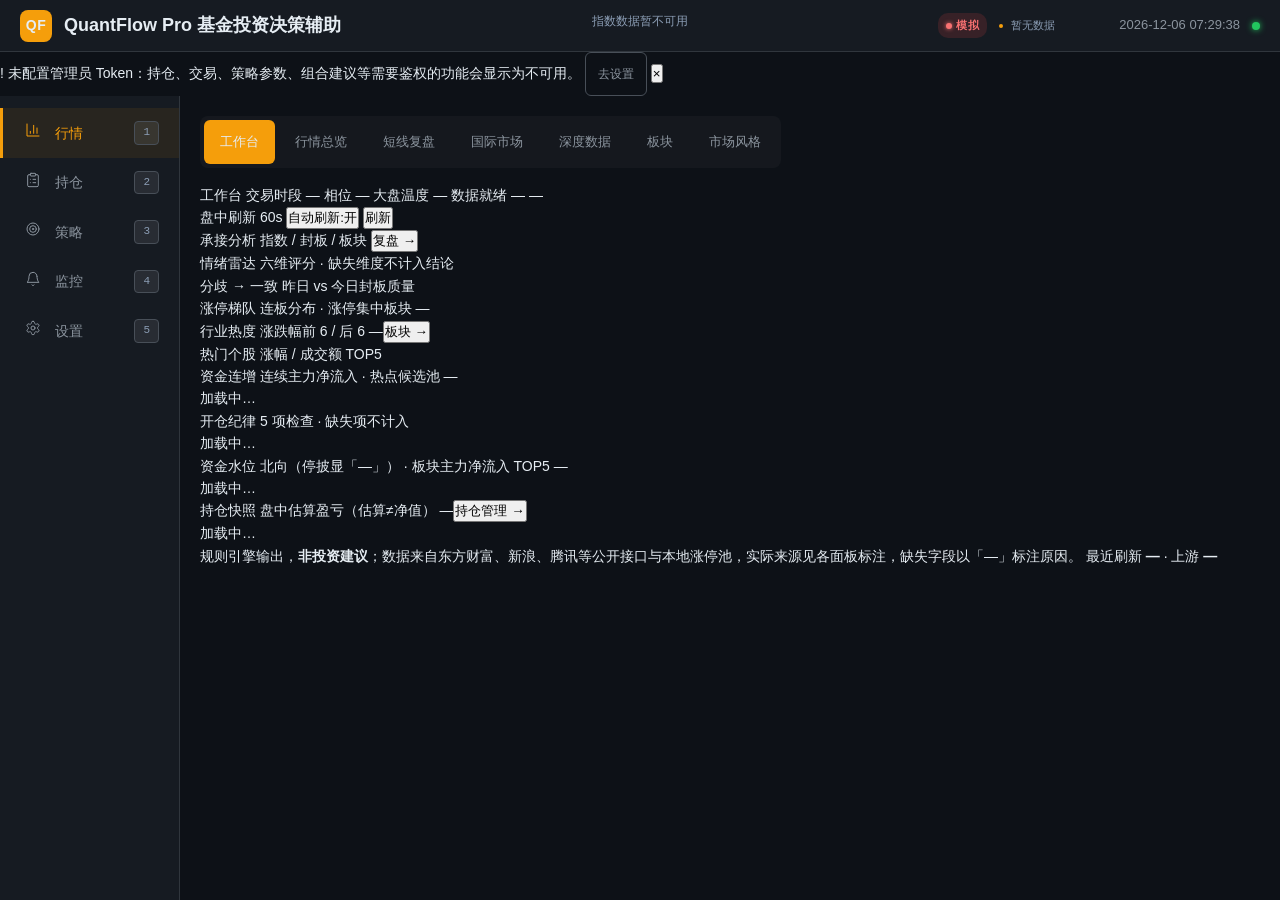
==== commit ba69c234: "feat(ui): 准确率周报卡片(monitor 页) + CI pip-audit 依赖 CVE 扫描 前端：monitor 页新增「准确率周报」卡片(预测规则口径命中率条形 + AI 口径/推荐" ====
--- a/web/static/index.html
+++ b/web/static/index.html
@@ -3020,6 +3020,14 @@
         <div class="card mb-16" id="predAccuracyCard">
           <div class="card-title">AI 准确率看板(预测 → 验证 → 统计闭环, 可测量可迭代)</div>
           <div id="predAccuracyBody">
+            <div class="pred-empty">加载中…</div>
+          </div>
+        </div>
+
+        <!-- r9+: roadmap N-1 准确率周报(近 N 个自然周聚合, 与看板同一验证行口径) -->
+        <div class="card mb-16" id="predWeeklyCard">
+          <div class="card-title">准确率周报(近 8 个自然周 · 周一起始 · 样本&lt;5 不展示数字)</div>
+          <div id="predWeeklyBody">
             <div class="pred-empty">加载中…</div>
           </div>
         </div>
